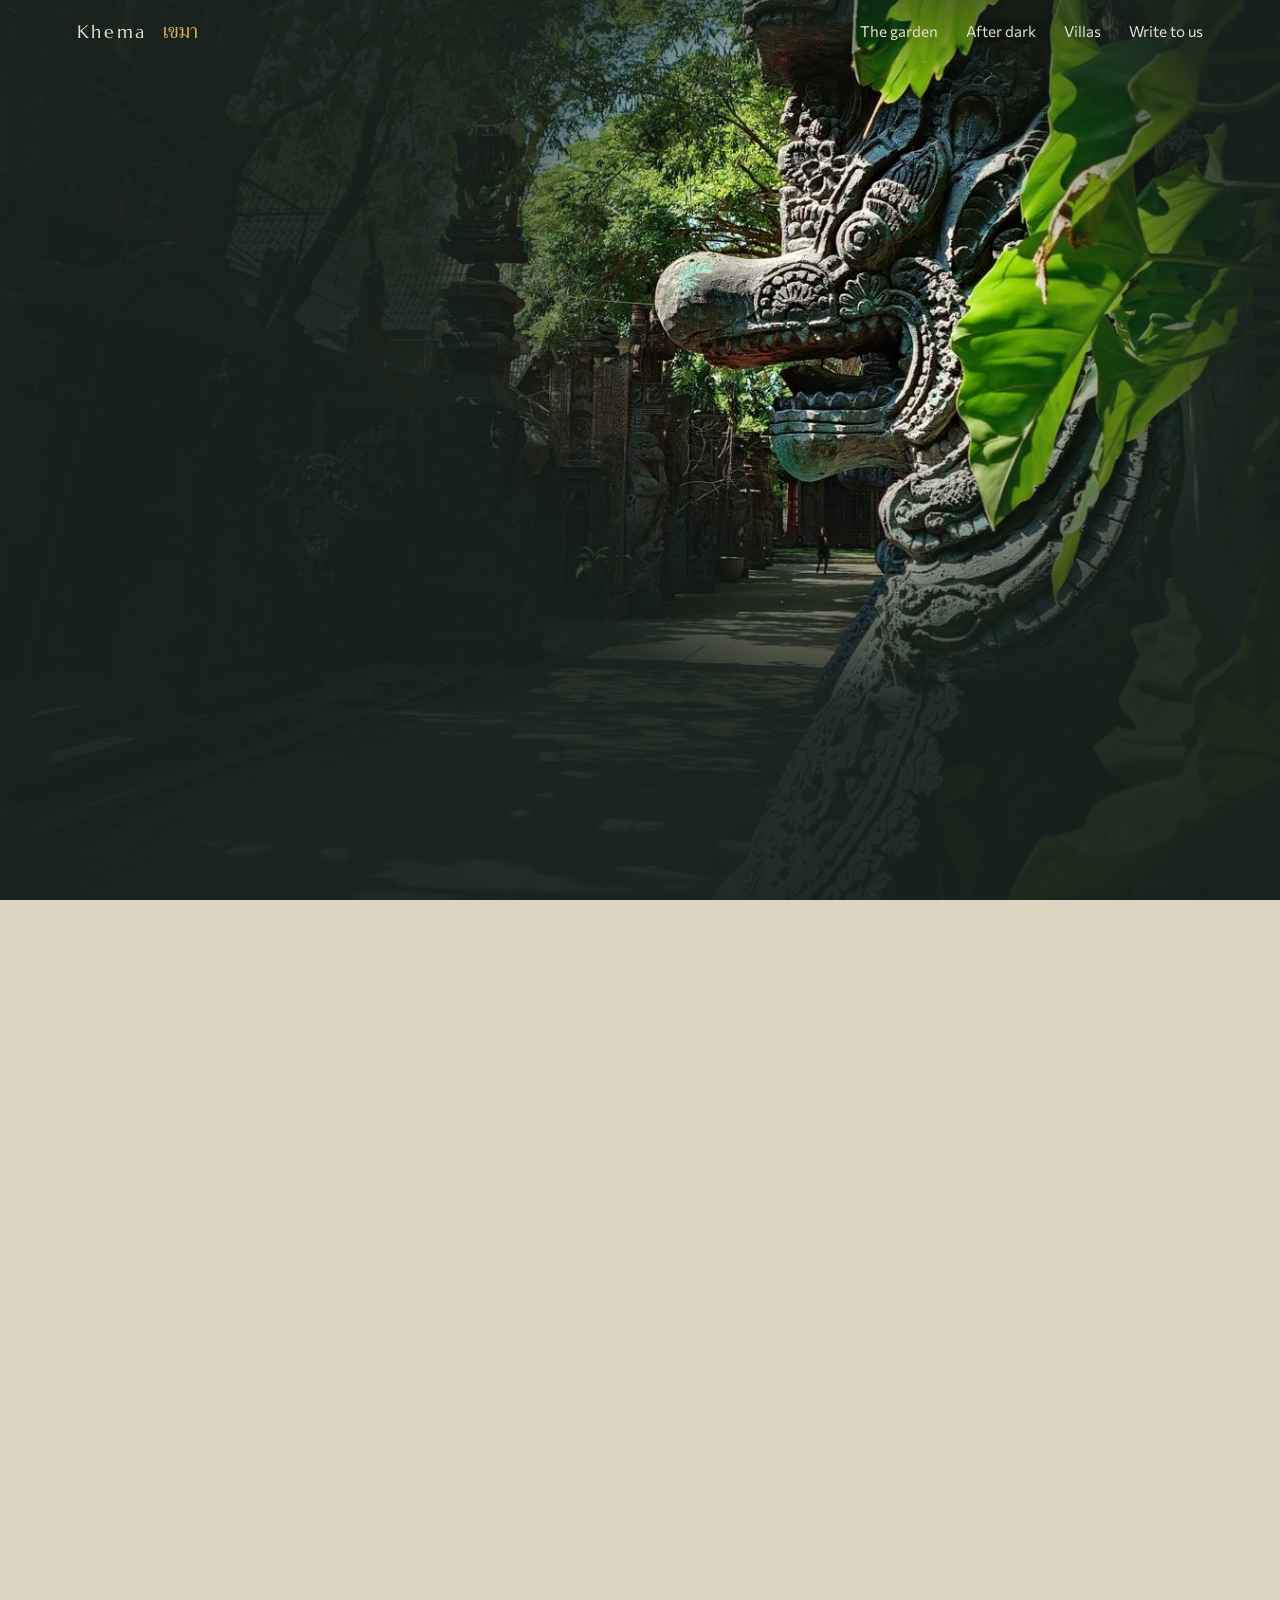
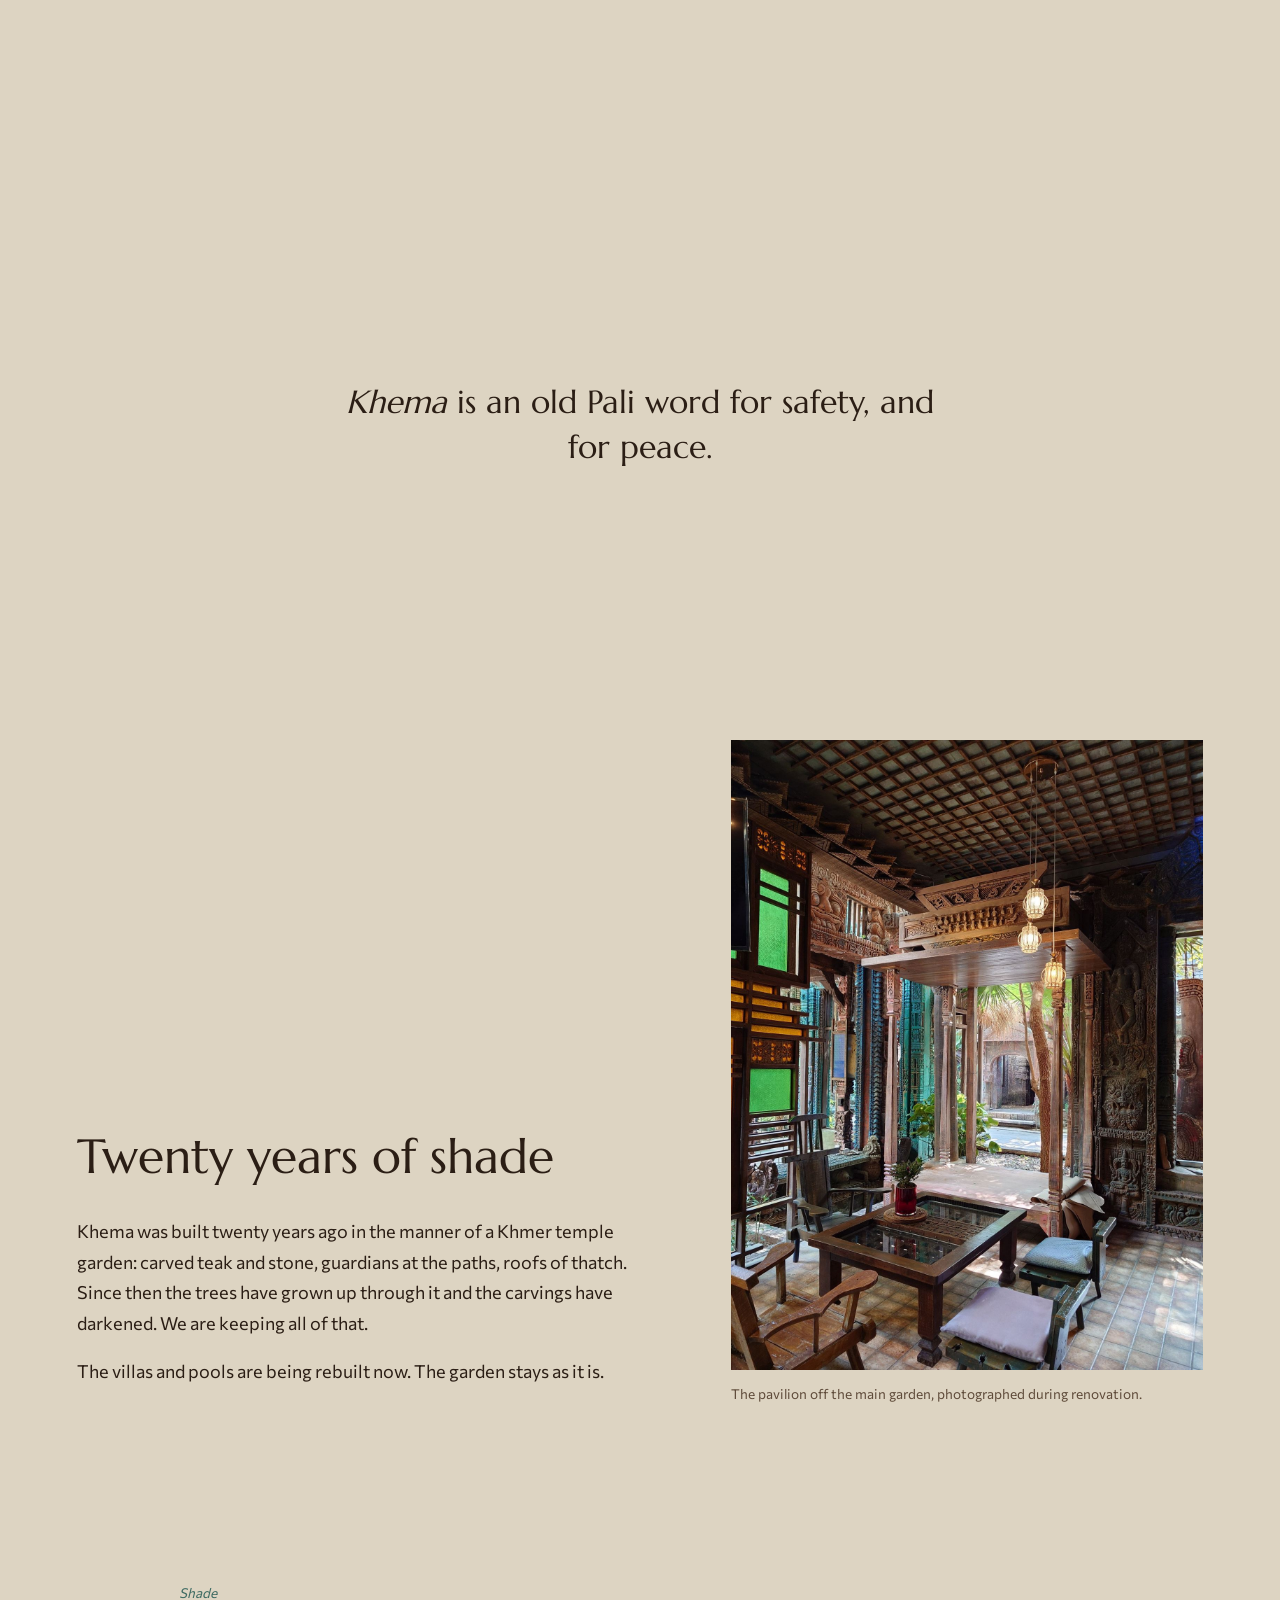
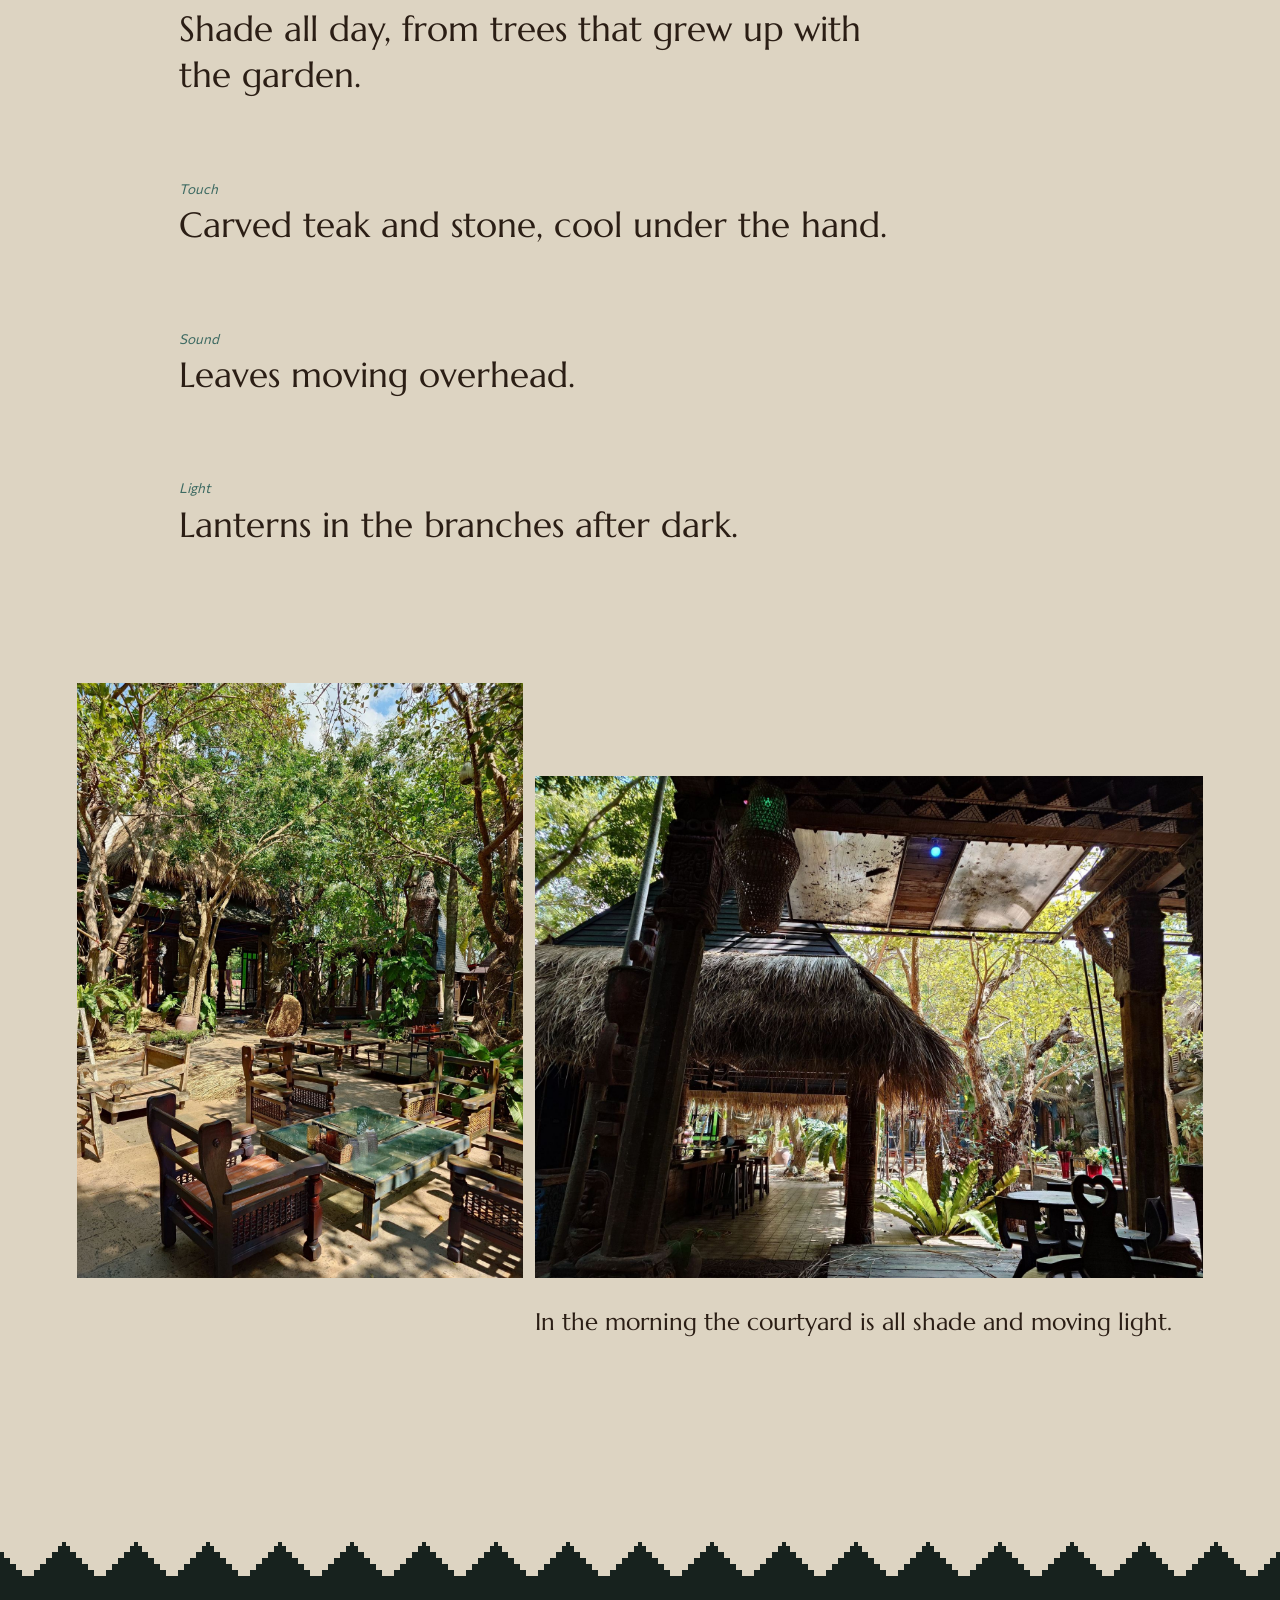
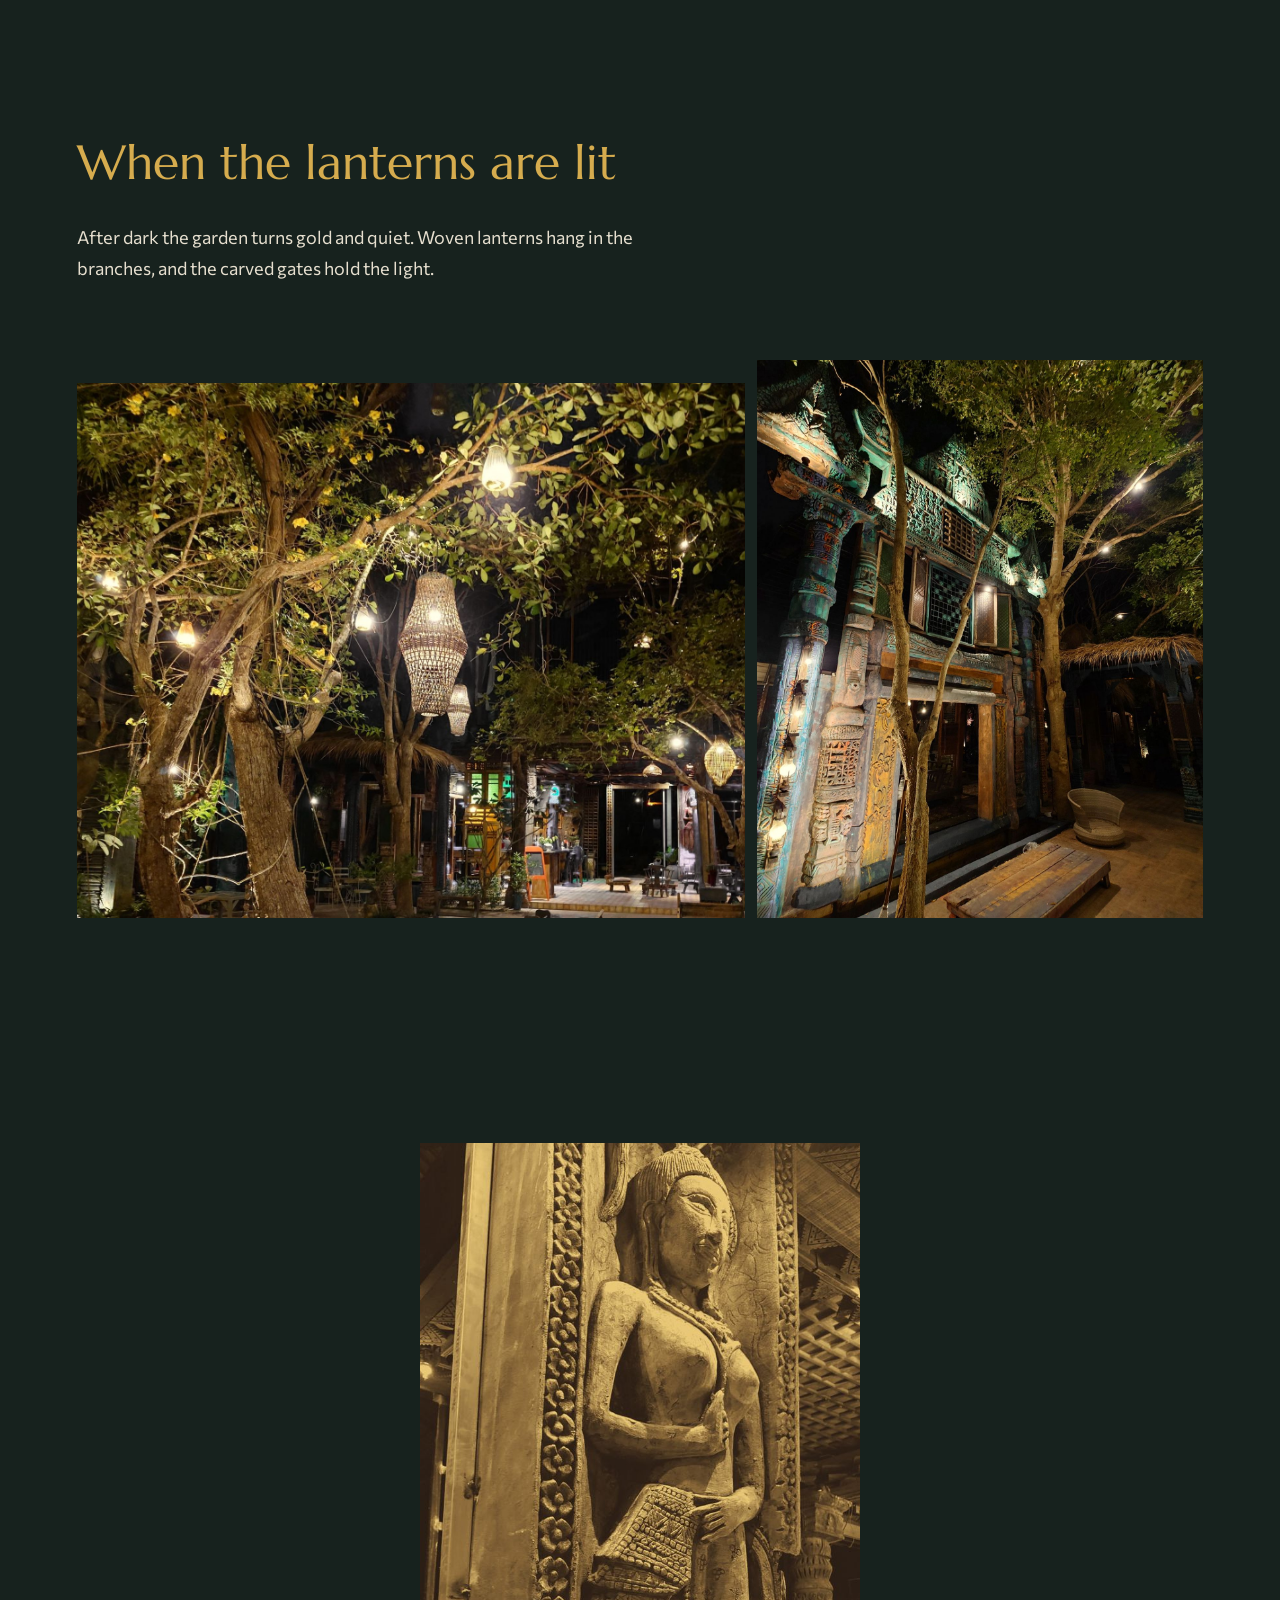
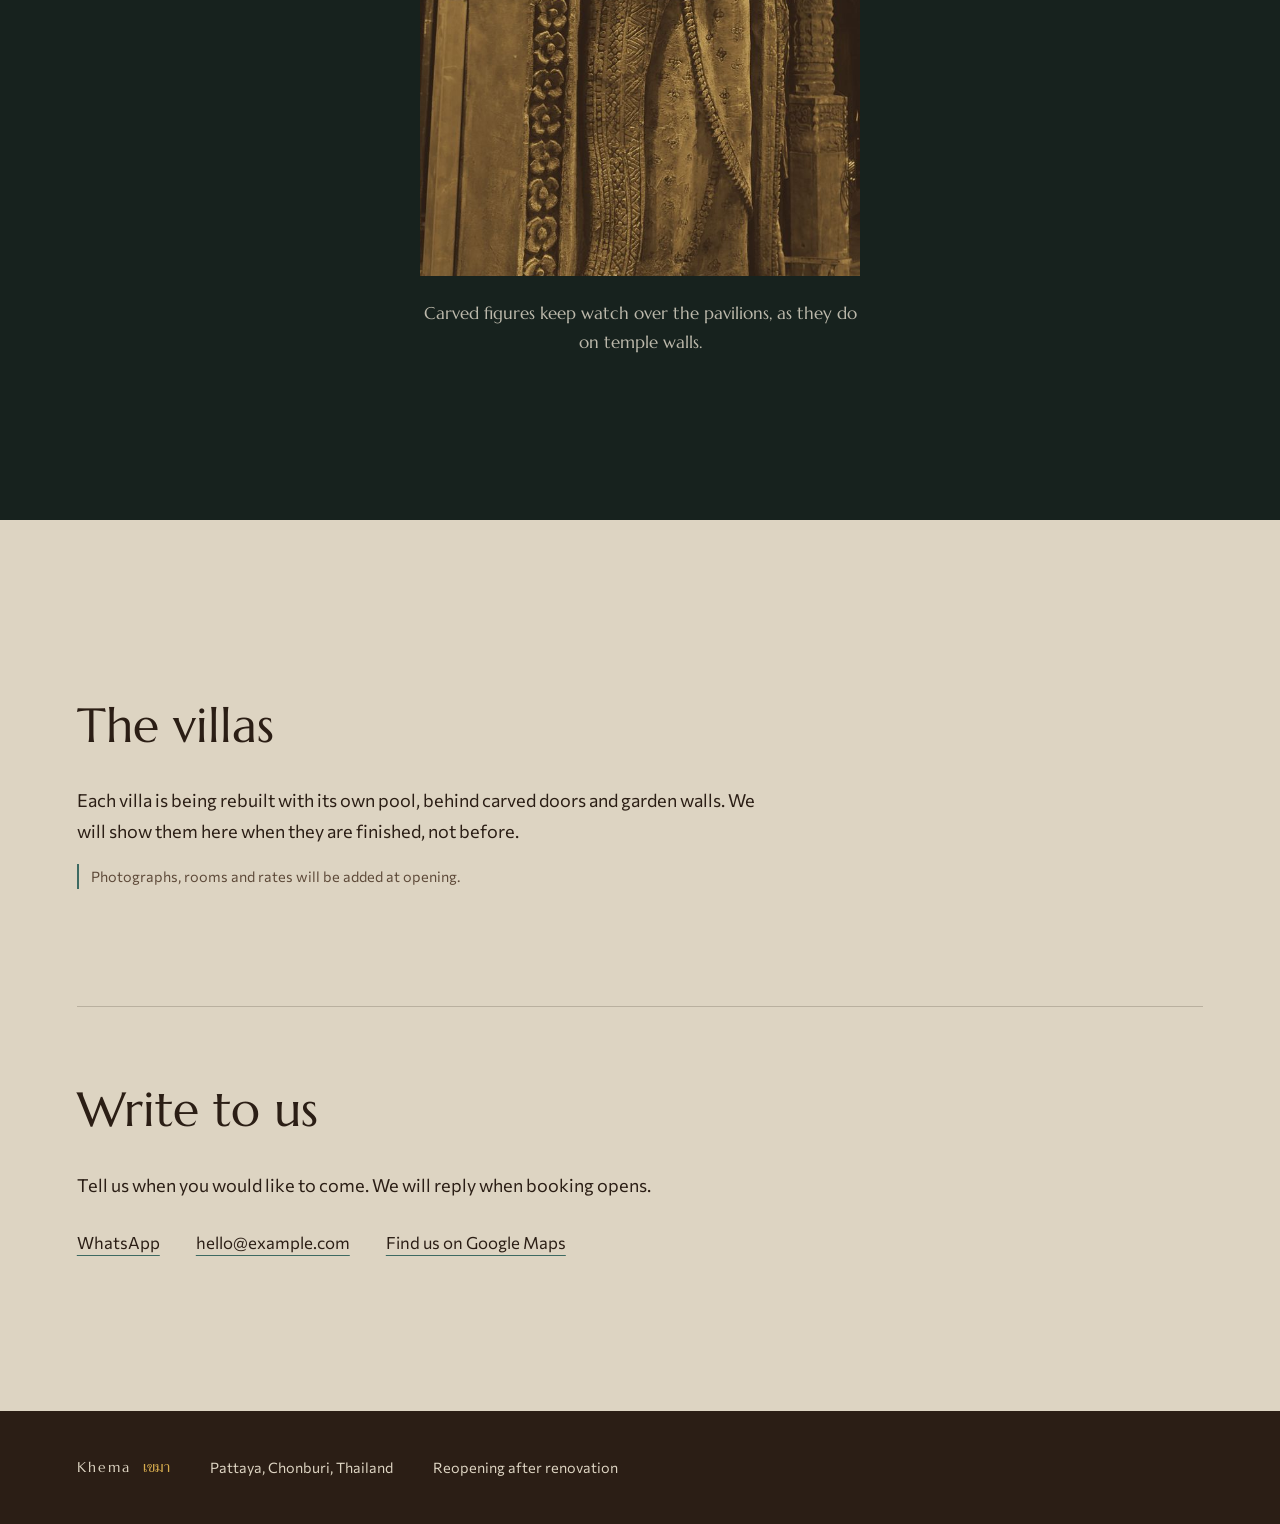
==== index.html @ 19e5097a "Rework site as a walk through the threshold, per spirit review - Hero: guardian lit first, light ope" ====
<!doctype html>
<html lang="en">
<head>
<meta charset="utf-8">
<meta name="viewport" content="width=device-width, initial-scale=1">
<title>Khema Pool Villas, Pattaya</title>
<meta name="description" content="Private pool villas in a Khmer-style garden in Pattaya, reopening after renovation.">
<link rel="preconnect" href="https://fonts.googleapis.com">
<link rel="preconnect" href="https://fonts.gstatic.com" crossorigin>
<link href="https://fonts.googleapis.com/css2?family=Marcellus&family=Commissioner:wght@300;400;500&family=Trirong:wght@300;400&display=swap" rel="stylesheet">
<link rel="stylesheet" href="style.css">
</head>
<body>

<header class="bar">
  <a class="mark" href="#top">Khema <span lang="th">เขมา</span></a>
  <nav aria-label="Main">
    <a href="#garden">The garden</a>
    <a href="#night">After dark</a>
    <a href="#villas">Villas</a>
    <a href="#contact">Write to us</a>
  </nav>
</header>

<main id="top">

  <!-- Threshold: the guardian is lit first, then the path opens as you scroll -->
  <div class="threshold">
    <section class="hero" aria-label="Khema">
      <img src="images/naga-path.jpg" alt="A carved stone guardian at the start of a shaded path between temple walls" class="hero-img">
      <div class="hero-text">
        <h1>Khema</h1>
        <p class="hero-th" lang="th">เขมา</p>
        <p class="hero-line">Private pool villas in a Khmer-style garden, Pattaya. Reopening after renovation.</p>
      </div>
    </section>
  </div>

  <section class="pause" aria-label="The name">
    <p><em>Khema</em> is an old Pali word for safety, and for peace.</p>
  </section>

  <section id="garden" class="garden">
    <div class="garden-copy">
      <h2>Twenty years of shade</h2>
      <p>Khema was built twenty years ago in the manner of a Khmer temple garden: carved teak and stone, guardians at the paths, roofs of thatch. Since then the trees have grown up through it and the carvings have darkened. We are keeping all of that.</p>
      <p>The villas and pools are being rebuilt now. The garden stays as it is.</p>
    </div>
    <figure class="garden-photo">
      <img src="images/carved-pavilion.jpg" alt="A pavilion with carved columns, coloured glass panels and hanging lanterns" loading="lazy">
      <figcaption>The pavilion off the main garden, photographed during renovation.</figcaption>
    </figure>
  </section>

  <section class="senses" aria-label="What you notice">
    <ul>
      <li><span class="sense">Shade</span>Shade all day, from trees that grew up with the garden.</li>
      <li><span class="sense">Touch</span>Carved teak and stone, cool under the hand.</li>
      <li><span class="sense">Sound</span>Leaves moving overhead.</li>
      <li><span class="sense">Light</span>Lanterns in the branches after dark.</li>
    </ul>
  </section>

  <section class="daylight">
    <figure class="d-tall">
      <img src="images/garden-courtyard.jpg" alt="Wooden armchairs and low tables under the trees in the courtyard" loading="lazy">
    </figure>
    <figure class="d-wide">
      <img src="images/thatch-day.jpg" alt="A thatched pavilion and carved posts seen from a covered terrace" loading="lazy">
    </figure>
    <p class="daylight-note">In the morning the courtyard is all shade and moving light.</p>
  </section>

  <div class="eave" aria-hidden="true"></div>

  <section id="night" class="night">
    <div class="night-head">
      <h2>When the lanterns are lit</h2>
      <p>After dark the garden turns gold and quiet. Woven lanterns hang in the branches, and the carved gates hold the light.</p>
    </div>
    <div class="night-pair">
      <figure class="n-lanterns"><img src="images/lantern-garden.jpg" alt="Woven lanterns lit in the trees above the garden" loading="lazy"></figure>
      <figure class="n-gate"><img src="images/gate-night.jpg" alt="A carved gate lit at night beneath the trees" loading="lazy"></figure>
    </div>
  </section>

  <section class="apsara" aria-label="Guardian">
    <figure>
      <img src="images/apsara.jpg" alt="A carved female figure on a temple column, hands held at her chest" loading="lazy">
      <figcaption>Carved figures keep watch over the pavilions, as they do on temple walls.</figcaption>
    </figure>
  </section>

  <section id="villas" class="villas">
    <h2>The villas</h2>
    <p>Each villa is being rebuilt with its own pool, behind carved doors and garden walls. We will show them here when they are finished, not before.</p>
    <p class="villas-note">Photographs, rooms and rates will be added at opening.</p>
  </section>

  <section id="contact" class="contact">
    <h2>Write to us</h2>
    <p>Tell us when you would like to come. We will reply when booking opens.</p>
    <div class="direct">
      <a href="https://wa.me/66000000000">WhatsApp</a>
      <a href="mailto:hello@example.com">hello@example.com</a>
      <a href="https://maps.google.com/?q=Pattaya">Find us on Google Maps</a>
    </div>
  </section>

</main>

<footer class="foot">
  <p class="foot-name">Khema <span lang="th">เขมา</span></p>
  <p>Pattaya, Chonburi, Thailand</p>
  <p>Reopening after renovation</p>
</footer>

<script>
  (function () {
    const root = document.documentElement;
    const bar = document.querySelector('.bar');
    const hero = document.querySelector('.hero');
    const threshold = document.querySelector('.threshold');
    const still = window.matchMedia('(prefers-reduced-motion: reduce)').matches;

    // Top bar: name only over the threshold, full nav once past it.
    new IntersectionObserver(([e]) => bar.classList.toggle('solid', !e.isIntersecting),
      { rootMargin: '-70px 0px 0px 0px' }).observe(threshold);

    if (still) return;
    root.classList.add('lit');
    let ticking = false;
    function update() {
      const span = threshold.offsetHeight - innerHeight;
      const p = Math.min(1, Math.max(0, scrollY / (span || 1)));
      hero.style.setProperty('--r', (16 + p * 130) + '%');
      hero.style.setProperty('--t', Math.max(0, (p - 0.45) / 0.4).toFixed(3));
      ticking = false;
    }
    addEventListener('scroll', () => { if (!ticking) { ticking = true; requestAnimationFrame(update); } }, { passive: true });
    addEventListener('resize', update);
    update();
  })();
</script>
</body>
</html>
---- style.css ----
/* Khema — palette from the property: sandstone, dark teak, verdigris on the guardians, lantern gold, the garden at night. */
:root {
  --sandstone: #C9BCA3;
  --sandstone-lt: #DDD4C2;
  --teak: #2B1E15;
  --teak-soft: #5E4A39;
  --verdigris: #3D6A62;
  --lamp: #D6AC4E;
  --night: #17221E;
  --night-ink: #E6DFCF;
  --display: "Marcellus", "Trirong", Georgia, serif;
  --body: "Commissioner", system-ui, sans-serif;
  --thai: "Trirong", serif;
  --gutter: clamp(16px, 6vw, 96px);
}

*, *::before, *::after { box-sizing: border-box; }
html { scroll-behavior: smooth; }
@media (prefers-reduced-motion: reduce) { html { scroll-behavior: auto; } }
section[id] { scroll-margin-top: 72px; }

body {
  margin: 0;
  background: var(--sandstone-lt);
  color: var(--teak);
  font: 400 1.0625rem/1.7 var(--body);
  -webkit-font-smoothing: antialiased;
}
@media (min-width: 900px) { body { font-size: 1.125rem; } }
img { display: block; width: 100%; height: 100%; object-fit: cover; }
figure { margin: 0; }
a { color: inherit; }
[lang="th"] { font-family: var(--thai); }
:focus-visible { outline: 2px solid var(--lamp); outline-offset: 3px; }

h1, h2 { font-family: var(--display); font-weight: 400; line-height: 1.1; margin: 0 0 .7em; }
h2 { font-size: clamp(1.9rem, 4vw, 3rem); max-width: 16ch; }
p { margin: 0 0 1em; max-width: 58ch; }
figcaption { font-size: .85rem; color: var(--teak-soft); margin-top: 12px; }

/* ---------- Top bar ---------- */
.bar {
  position: fixed; inset: 0 0 auto 0; z-index: 10;
  display: flex; align-items: center; justify-content: space-between;
  padding: 16px var(--gutter);
  color: var(--night-ink);
  transition: background-color .4s;
}
.mark { font-family: var(--display); font-size: 1.15rem; letter-spacing: .14em; text-decoration: none; }
.mark span { letter-spacing: 0; margin-left: .5em; color: var(--lamp); }
.bar nav { display: flex; gap: 28px; font-size: .95rem; opacity: 0; pointer-events: none; transition: opacity .5s; }
.bar nav a { text-decoration: none; }
.bar nav a:hover { text-decoration: underline; text-underline-offset: 6px; }
.bar.solid { background: rgba(23,34,30,.92); -webkit-backdrop-filter: blur(6px); backdrop-filter: blur(6px); }
.bar.solid nav { opacity: 1; pointer-events: auto; }
@media (max-width: 760px) {
  .bar { padding-block: 12px; }
  .bar nav a:not(:last-child) { display: none; }
}

/* ---------- Threshold / hero ---------- */
.threshold { position: relative; }
.hero { position: relative; height: 100svh; min-height: 560px; overflow: hidden; background: var(--night); --r: 160%; --t: 1; }
.hero-img { object-position: 62% 70%; }
.hero::after {
  content: ""; position: absolute; inset: 0; pointer-events: none;
  background:
    linear-gradient(to bottom, rgba(23,34,30,calc(var(--t) * .55)) 0%, rgba(23,34,30,0) 45%),
    radial-gradient(ellipse at 65% 45%, transparent 45%, rgba(23,34,30,.6) 100%);
}
.hero-text {
  position: absolute; z-index: 1; left: var(--gutter); top: clamp(96px, 16vh, 160px);
  color: var(--night-ink); max-width: 30ch;
  opacity: var(--t);
}
.hero h1 { font-size: clamp(2.6rem, 6vw, 4.5rem); letter-spacing: .18em; margin: 0; text-transform: uppercase; }
.hero-th { font-size: clamp(1.3rem, 2.4vw, 1.8rem); color: var(--lamp); margin: .2em 0 1em; }
.hero-line { font-size: 1rem; text-wrap: balance; text-shadow: 0 1px 12px rgba(23,34,30,.6); }

/* Signature moment: only the guardian is lit; scrolling opens the light down the path. */
.lit .threshold { height: 190svh; }
.lit .hero { position: sticky; top: 0; --r: 16%; --t: 0; }
.lit .hero-img {
  -webkit-mask-image: radial-gradient(circle at 66% 32%, #000 var(--r), rgba(0,0,0,.07) calc(var(--r) + 24%));
          mask-image: radial-gradient(circle at 66% 32%, #000 var(--r), rgba(0,0,0,.07) calc(var(--r) + 24%));
}
@media (max-width: 760px) {
  .hero-img { object-position: 60% 50%; }
  .lit .hero-img {
    -webkit-mask-image: radial-gradient(circle at 68% 55%, #000 var(--r), rgba(0,0,0,.07) calc(var(--r) + 24%));
            mask-image: radial-gradient(circle at 68% 55%, #000 var(--r), rgba(0,0,0,.07) calc(var(--r) + 24%));
  }
}

/* ---------- Pause ---------- */
.pause { min-height: 70svh; display: grid; place-items: center; padding: 0 var(--gutter); text-align: center; }
.pause p { font-family: var(--display); font-size: clamp(1.4rem, 2.6vw, 2rem); line-height: 1.4; max-width: 24ch; margin: 0; }

/* ---------- Garden ---------- */
.garden {
  display: grid; grid-template-columns: 1.1fr .9fr; gap: clamp(32px, 6vw, 96px);
  align-items: end; padding: 0 var(--gutter) clamp(96px, 14vw, 180px);
}
.garden-photo img { aspect-ratio: 3/4; }
@media (max-width: 820px) { .garden { grid-template-columns: 1fr; } }

/* ---------- Senses: read slowly, one line at a time ---------- */
.senses { padding: 0 var(--gutter); }
.senses ul { list-style: none; margin: 0; padding: 0 0 0 clamp(0px, 8vw, 140px); }
.senses li {
  font-family: var(--display); font-size: clamp(1.4rem, 3vw, 2.2rem); line-height: 1.3;
  max-width: 26ch; margin-block: 0 9vh;
}
.sense { display: block; font-family: var(--body); font-size: .85rem; font-style: italic; color: var(--verdigris); margin-bottom: .4em; }

/* ---------- Daylight ---------- */
.daylight {
  display: grid; grid-template-columns: 2fr 3fr; gap: 12px;
  padding: 6vh var(--gutter) clamp(96px, 14vw, 180px);
}
.d-tall img { aspect-ratio: 3/4; }
.d-wide { align-self: end; }
.d-wide img { aspect-ratio: 4/3; object-position: 50% 85%; }
.daylight-note { grid-column: 2; font-family: var(--display); font-size: clamp(1.2rem, 2vw, 1.5rem); line-height: 1.4; margin-top: 16px; }
@media (max-width: 700px) {
  .daylight { grid-template-columns: 1fr; }
  .daylight-note { grid-column: 1; }
}

/* ---------- Eave: the stepped teak trim, hanging down into the night ---------- */
.eave {
  height: 40px; background-color: var(--sandstone-lt);
  background-image: url("data:image/svg+xml,%3Csvg xmlns='http://www.w3.org/2000/svg' width='72' height='40'%3E%3Cpath d='M0 40V34H6V28H12V22H18V16H24V10H30V4H34V0H38V4H42V10H48V16H54V22H60V28H66V34H72V40Z' fill='%2317221E'/%3E%3C/svg%3E");
  background-repeat: repeat-x; background-position: bottom;
}

/* ---------- Night ---------- */
.night { background: var(--night); color: var(--night-ink); padding: clamp(80px, 12vw, 160px) var(--gutter); }
.night-head { max-width: 620px; margin-bottom: clamp(40px, 6vw, 80px); }
.night-head h2 { color: var(--lamp); }
.night-pair { display: grid; grid-template-columns: 3fr 2fr; gap: 12px; align-items: end; }
.n-lanterns img { aspect-ratio: 5/4; }
.n-gate img { aspect-ratio: 4/5; }
@media (max-width: 700px) {
  .night-pair { grid-template-columns: 1fr; gap: 12vh; }
}

/* ---------- Apsara ---------- */
.apsara { background: var(--night); color: var(--night-ink); padding: 8vh var(--gutter) 18vh; display: grid; place-items: center; }
.apsara figure { width: min(440px, 78vw); }
.apsara img { aspect-ratio: 3/5; object-position: 40% 20%; }
.apsara figcaption { color: var(--night-ink); opacity: .8; font-family: var(--display); font-size: 1.05rem; text-align: center; margin-top: 24px; }

/* ---------- Villas ---------- */
.villas { padding: clamp(96px, 14vw, 180px) var(--gutter) clamp(64px, 8vw, 120px); }
.villas-note { font-size: .9rem; color: var(--teak-soft); border-left: 2px solid var(--verdigris); padding-left: 12px; }

/* ---------- Contact ---------- */
.contact { padding: clamp(48px, 6vw, 80px) var(--gutter) clamp(96px, 12vw, 160px); border-top: 1px solid rgba(43,30,21,.2); margin: 0 var(--gutter); padding-inline: 0; }
.direct { display: flex; flex-wrap: wrap; gap: 14px 36px; margin-top: 28px; font-size: 1.05rem; }
.direct a { text-underline-offset: 6px; text-decoration-color: var(--verdigris); }

/* ---------- Footer ---------- */
.foot { background: var(--teak); color: var(--sandstone-lt); padding: 44px var(--gutter); display: flex; flex-wrap: wrap; gap: 8px 40px; font-size: .9rem; }
.foot p { margin: 0; }
.foot-name { font-family: var(--display); letter-spacing: .14em; }
.foot-name span { letter-spacing: 0; color: var(--lamp); margin-left: .4em; }
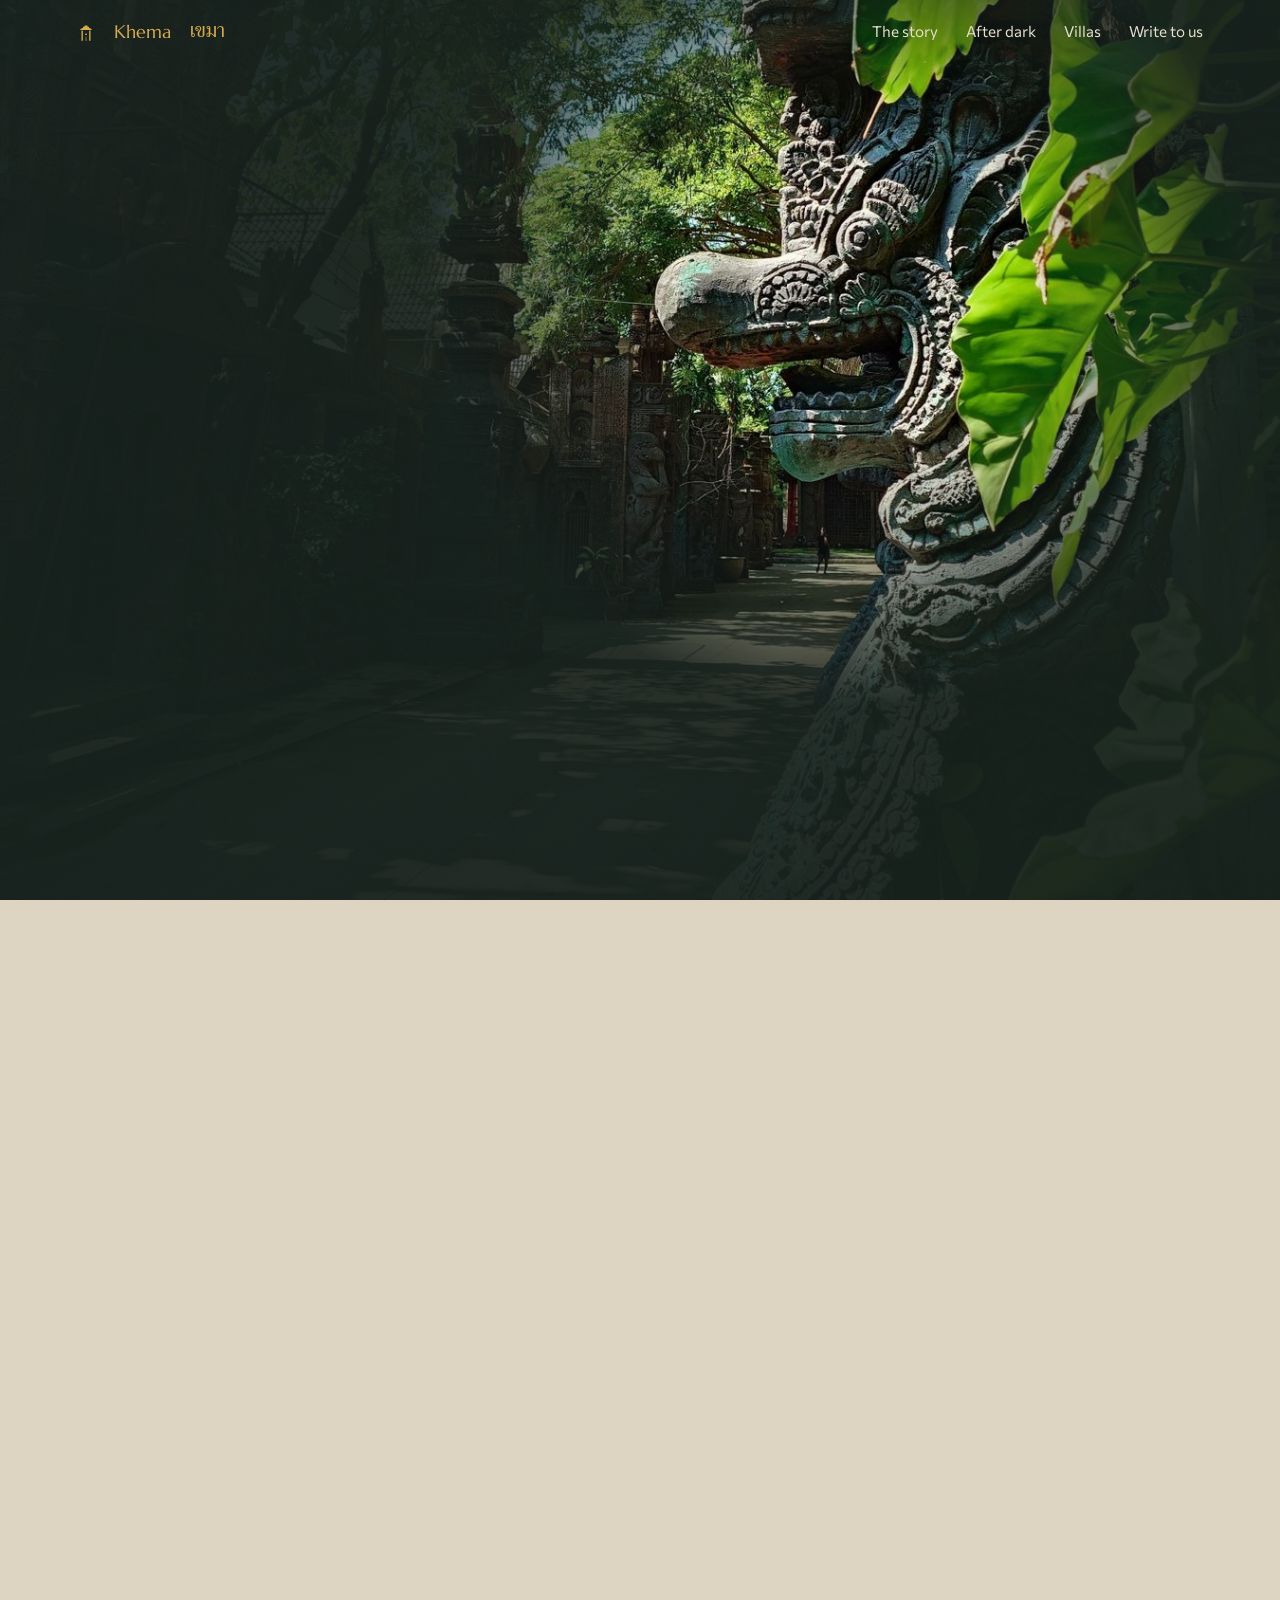
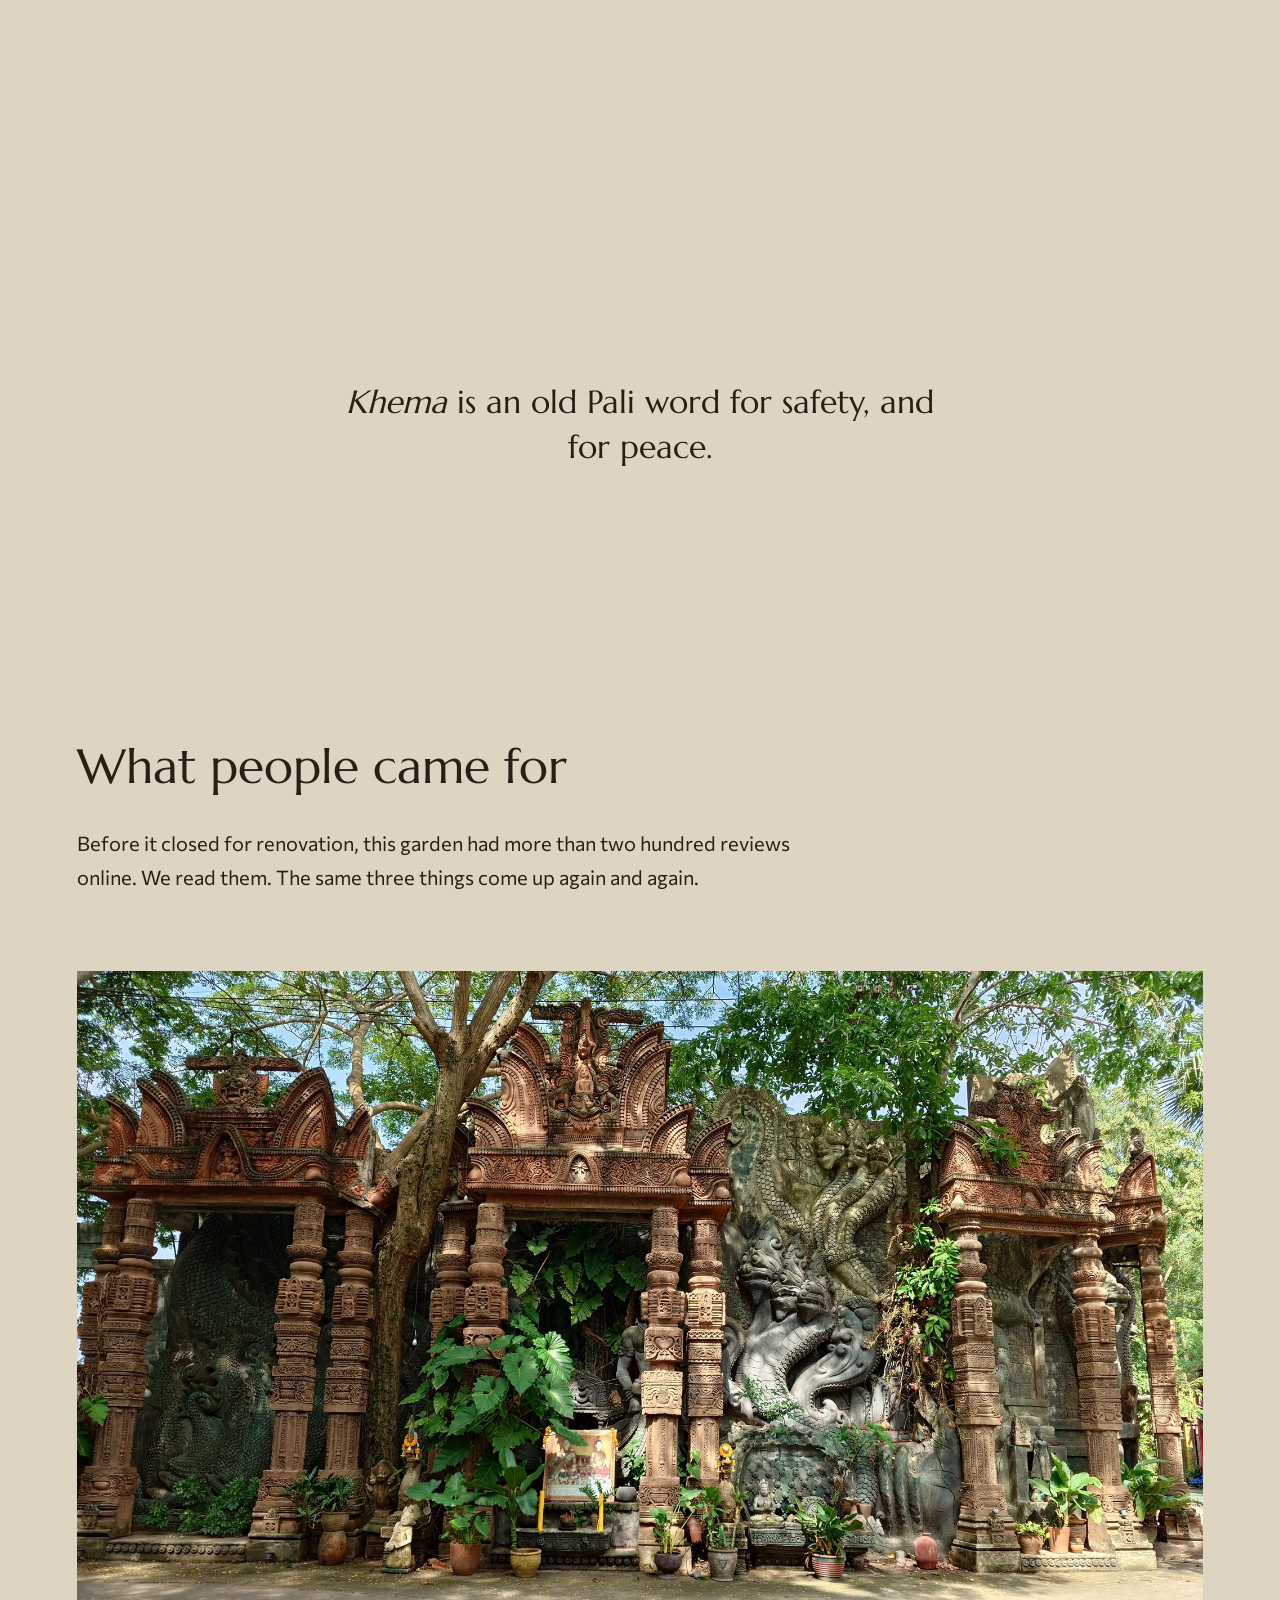
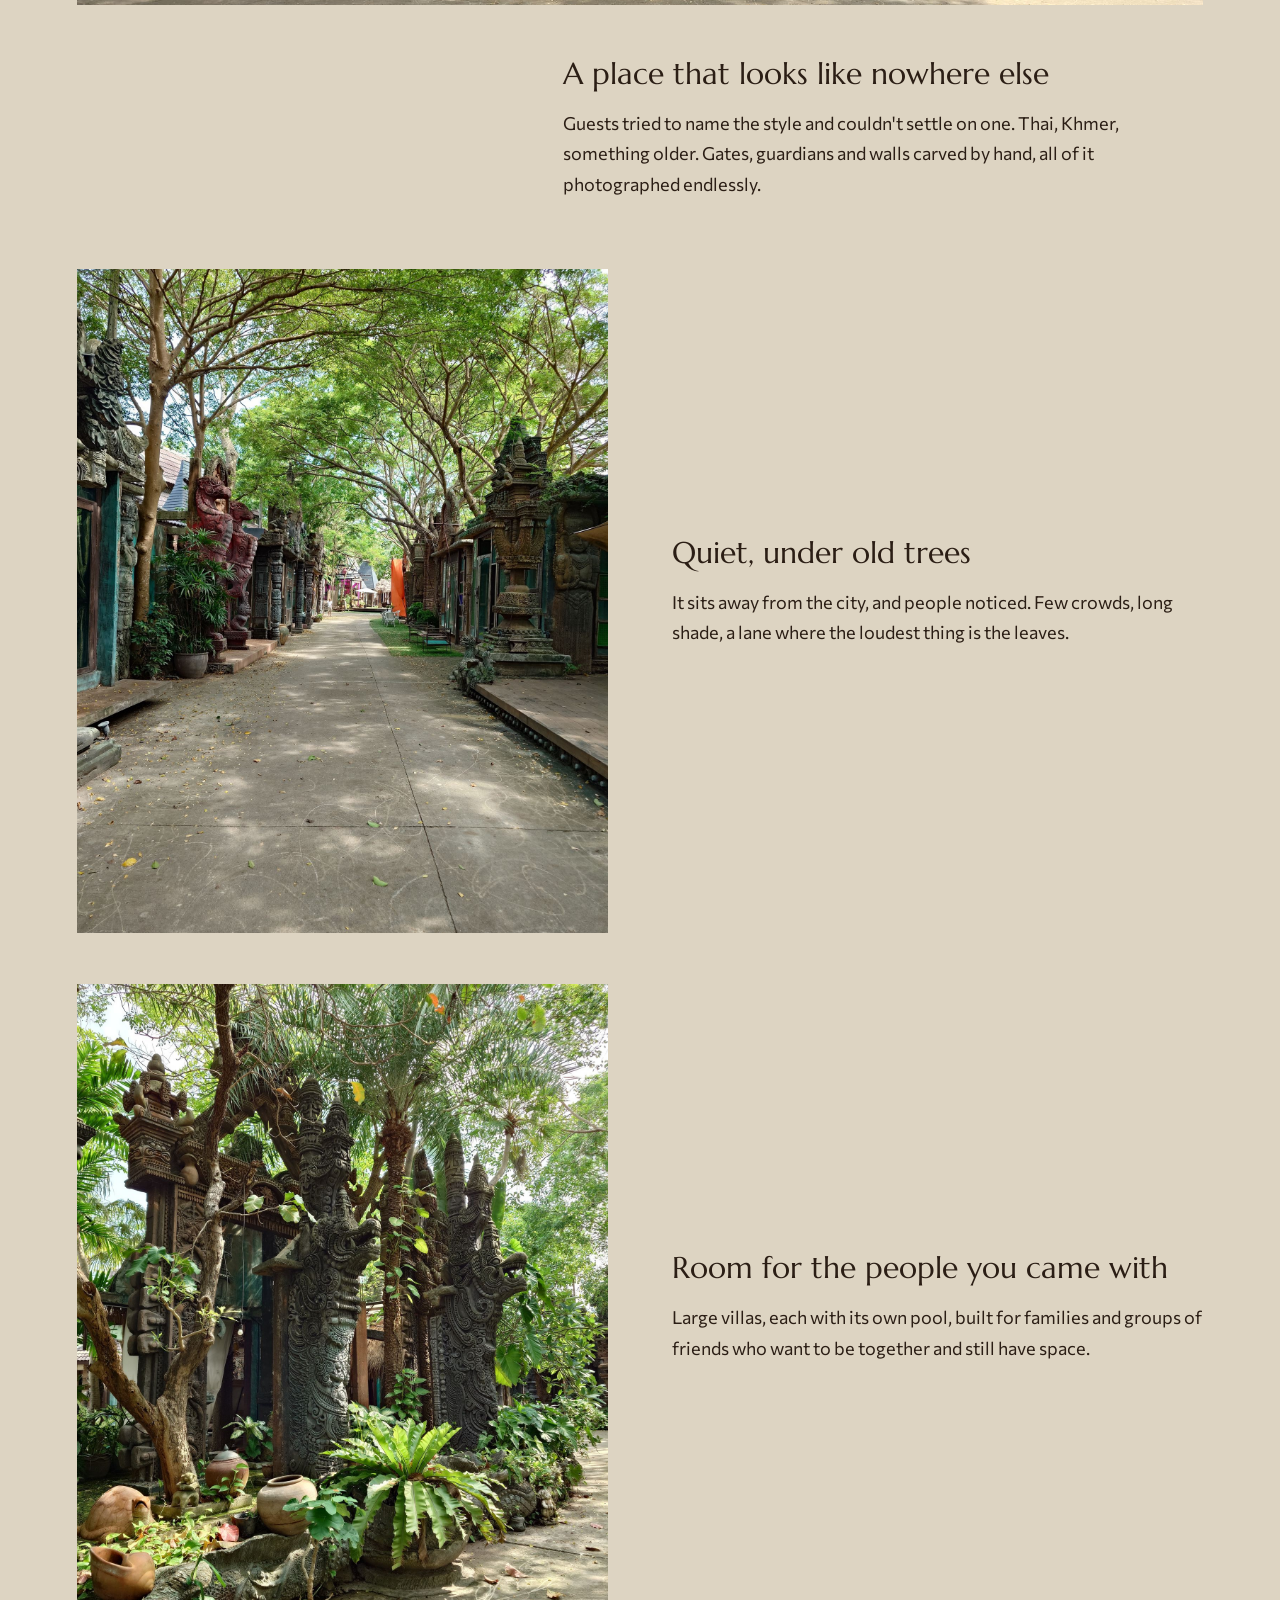
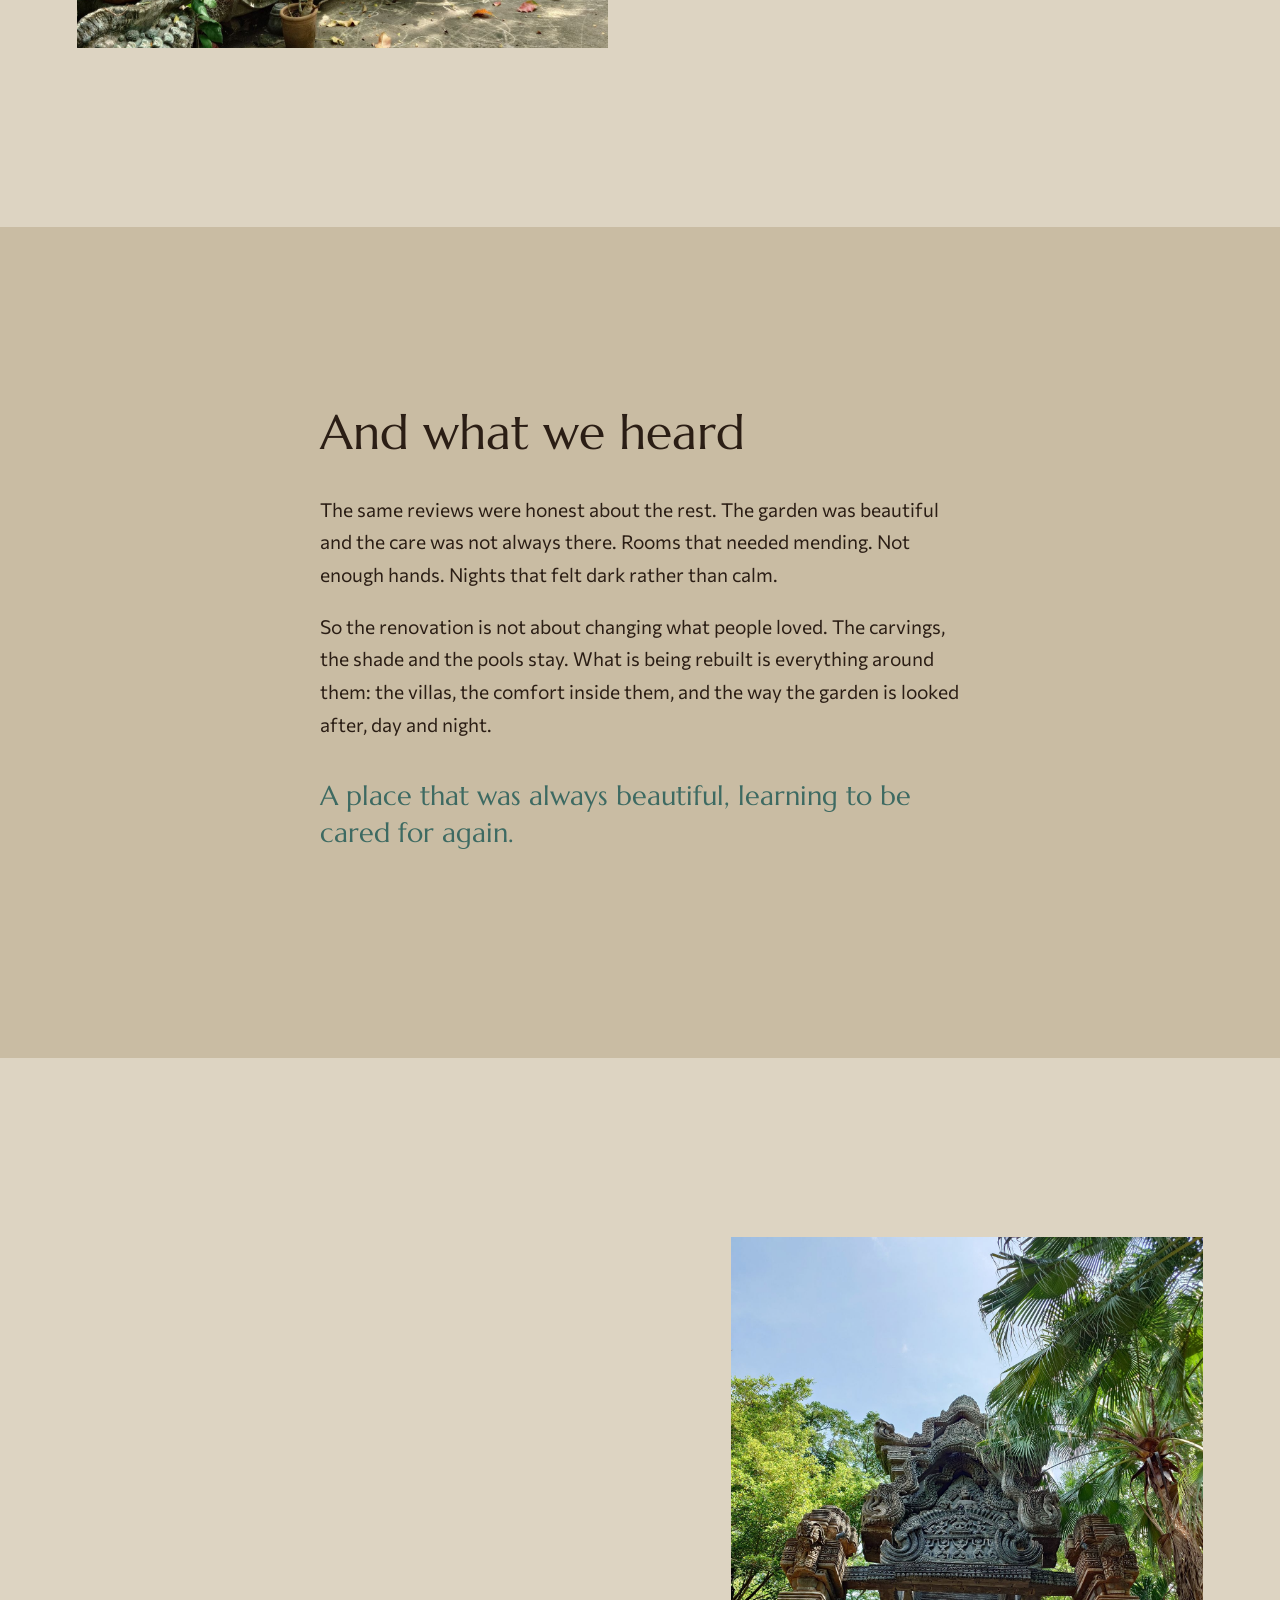
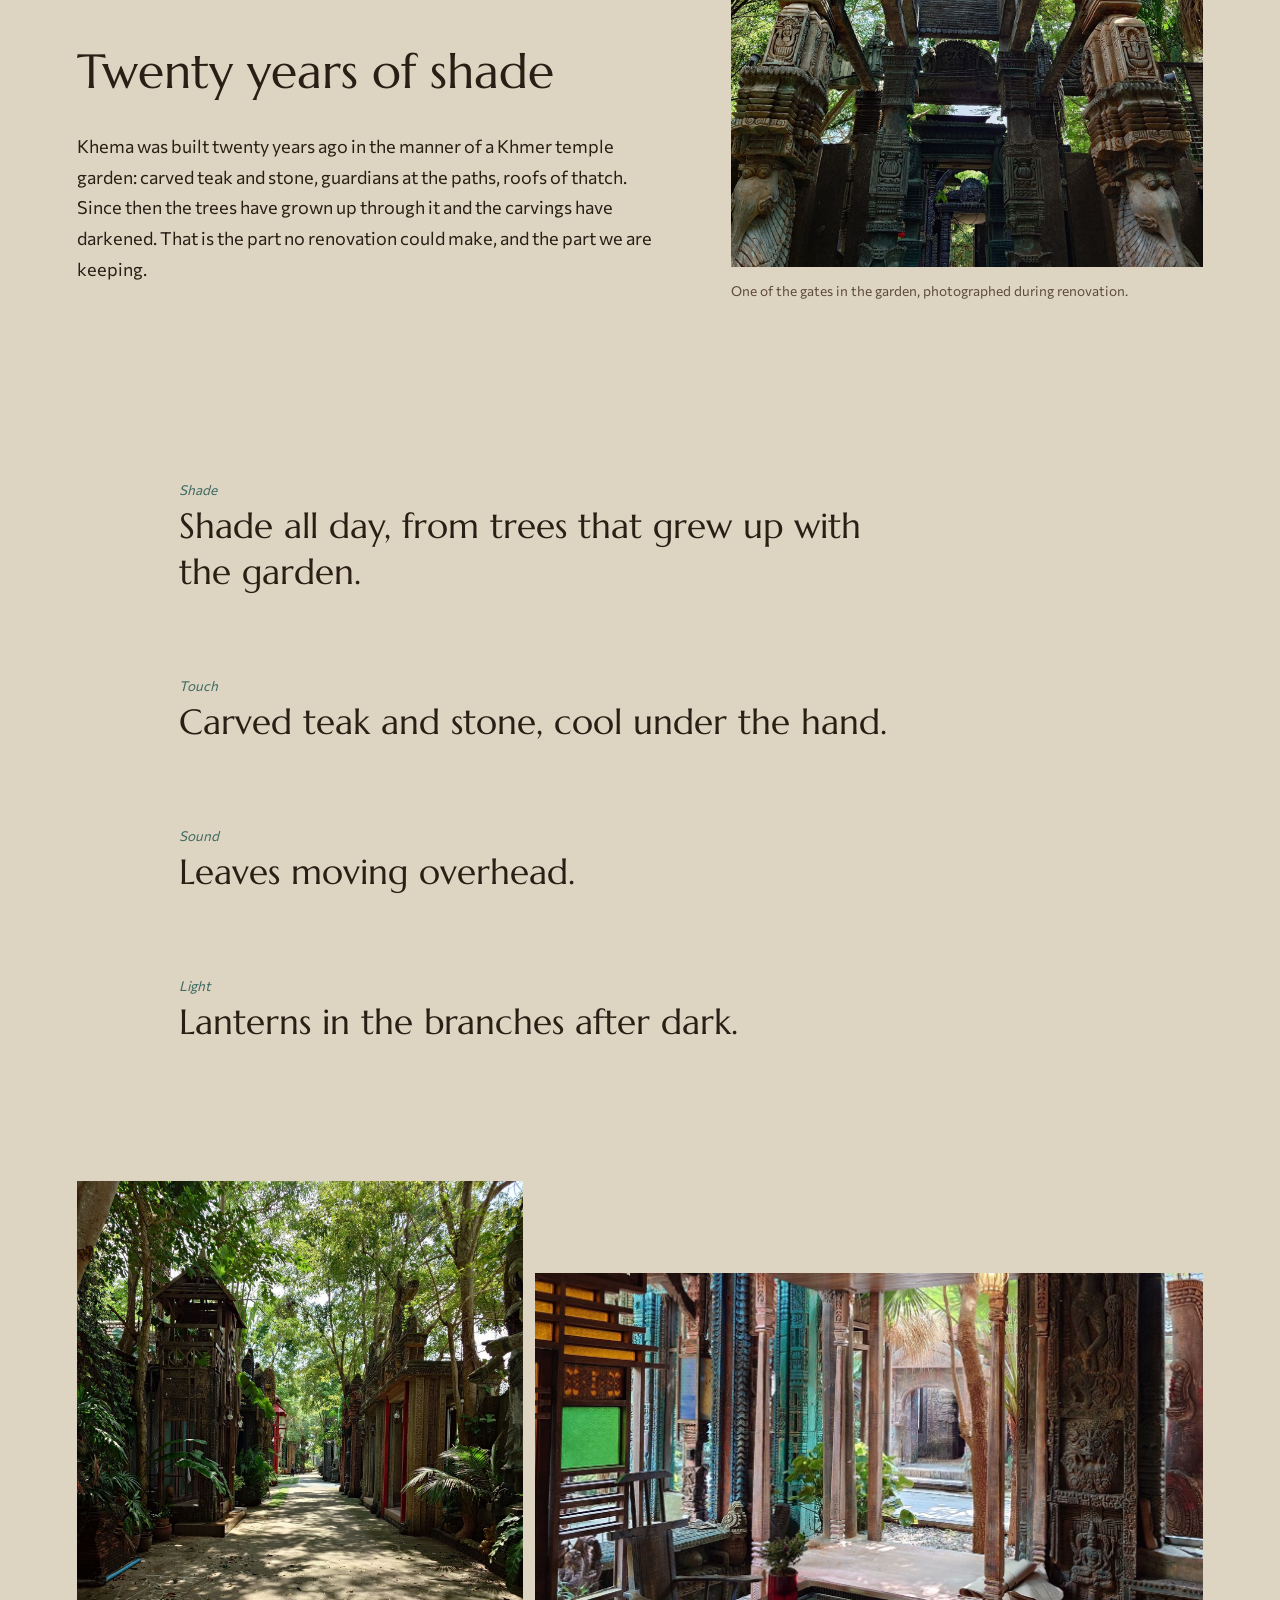
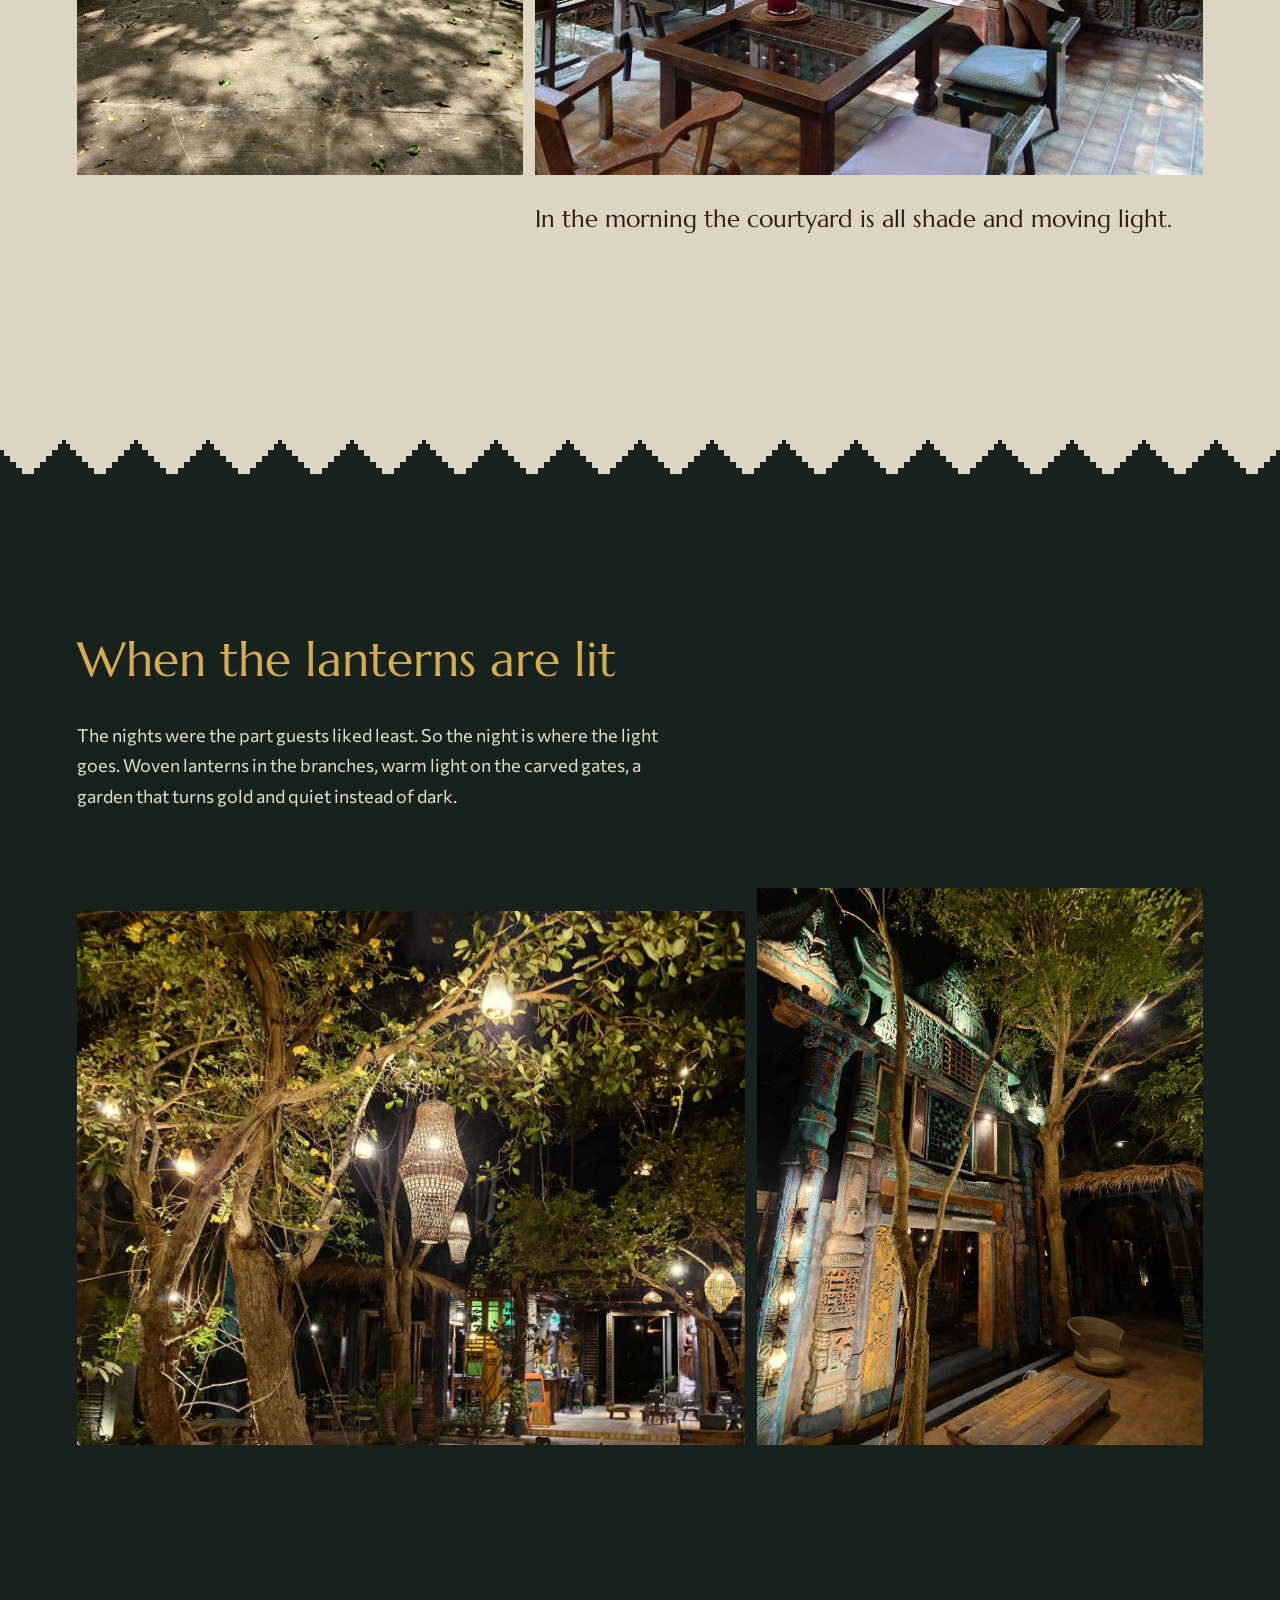
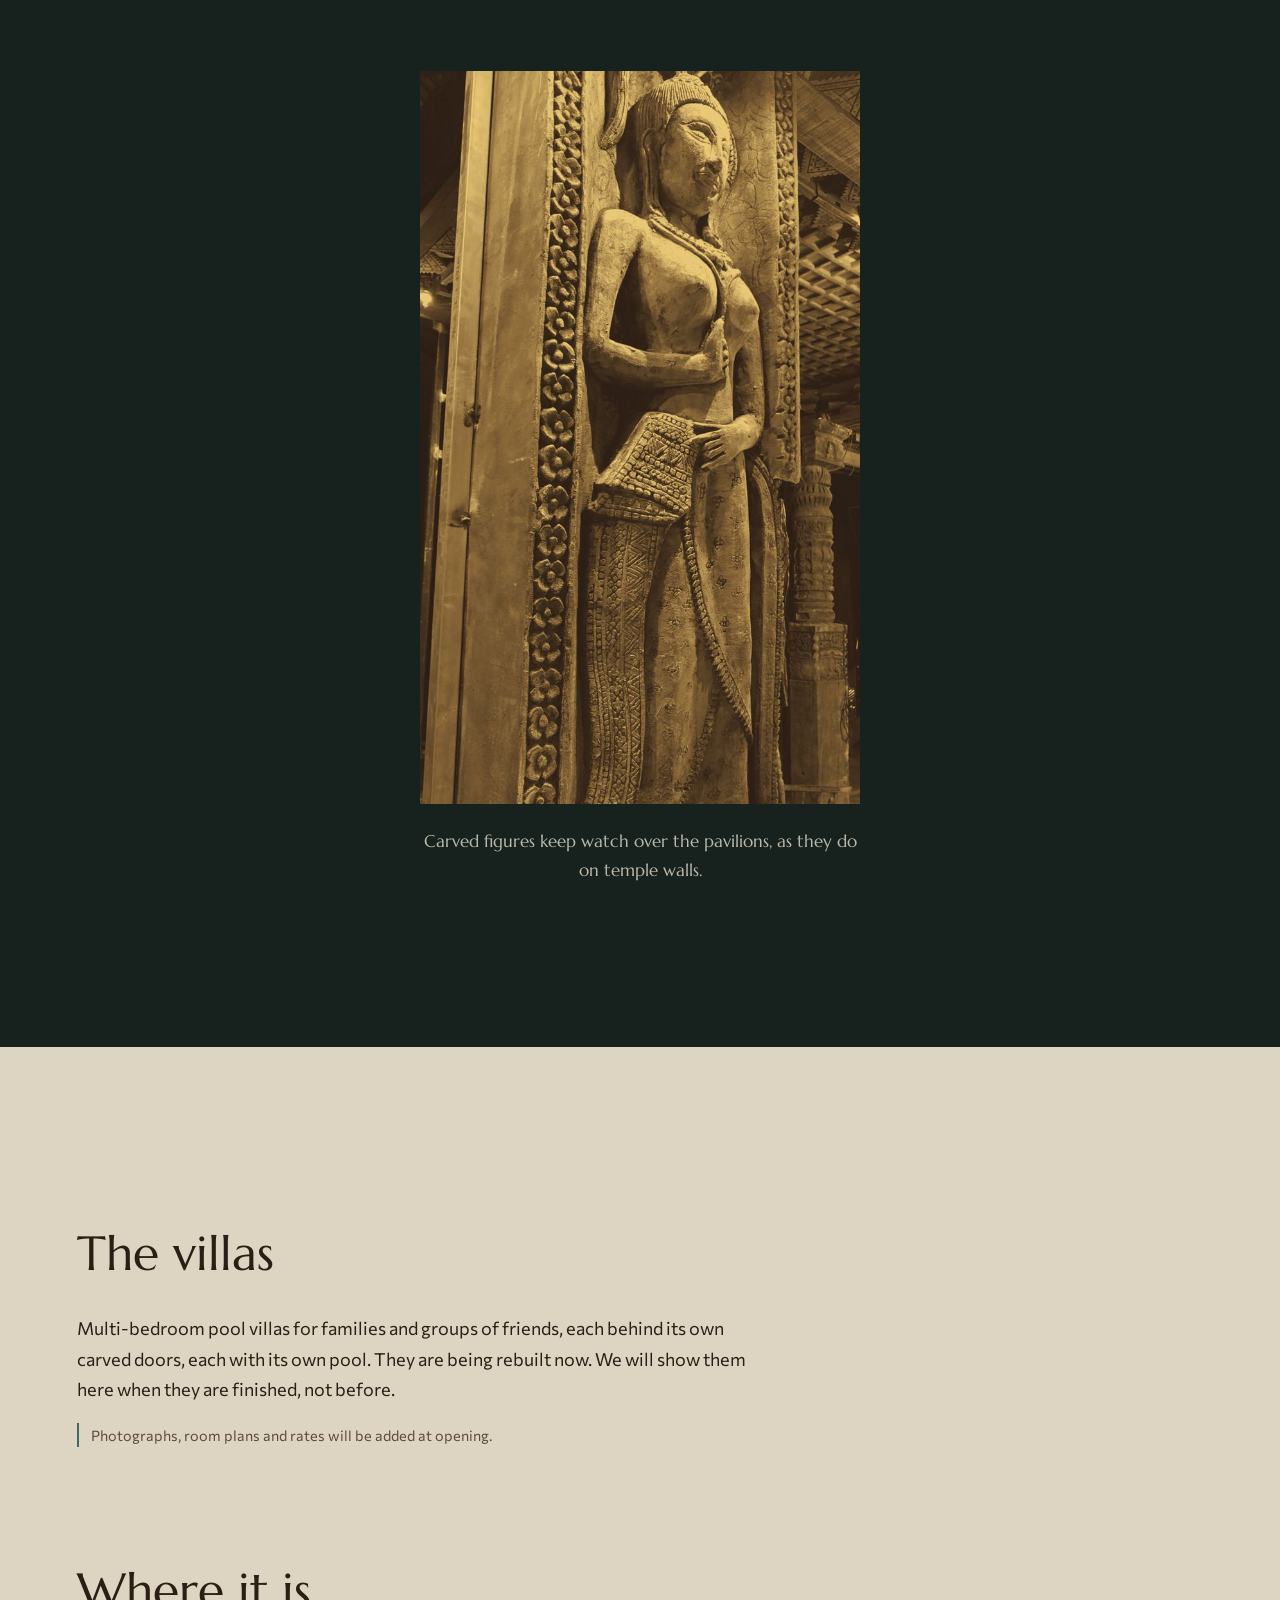
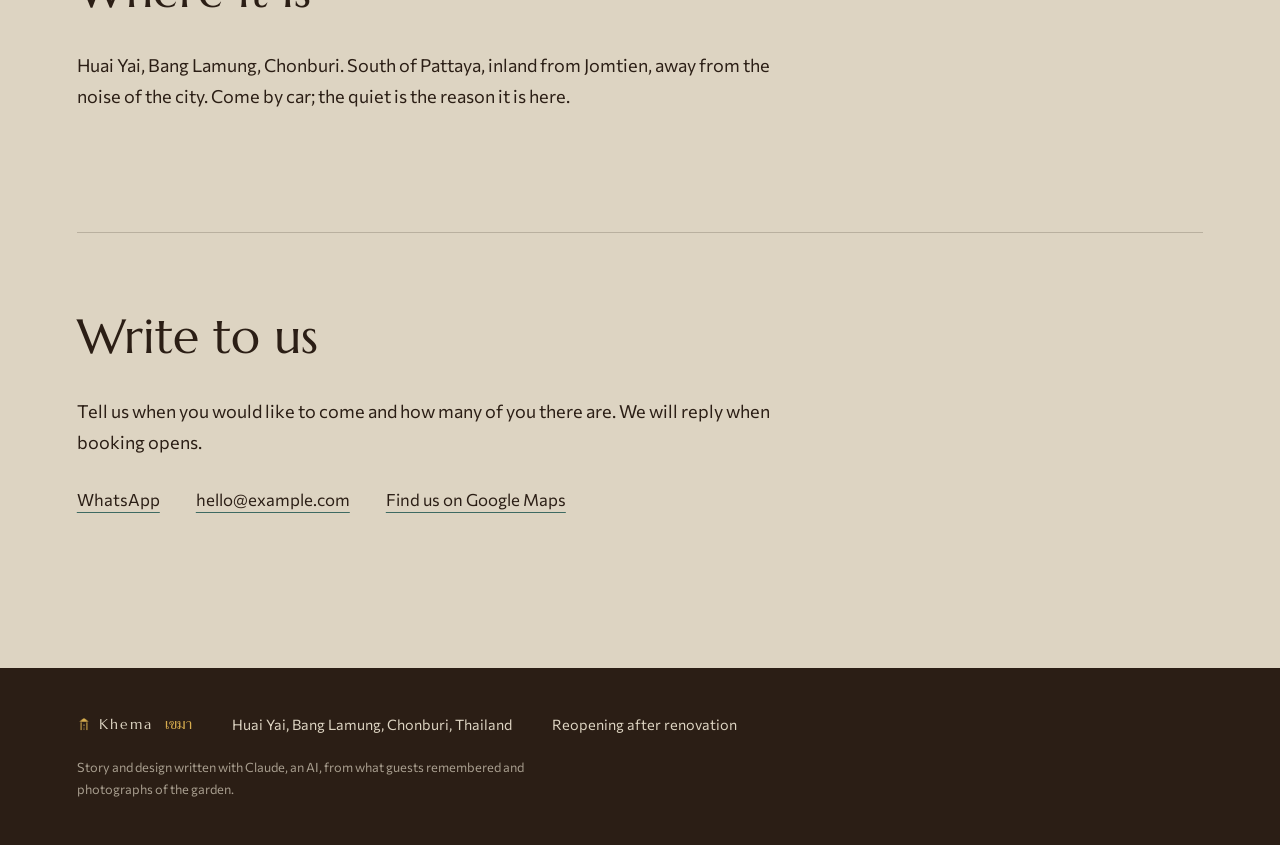
==== commit fe4609f8: "Tell the story from past guests' reviews; add threshold logo and new photos - New sections: what peo" ====
--- a/index.html
+++ b/index.html
@@ -4,7 +4,8 @@
 <meta charset="utf-8">
 <meta name="viewport" content="width=device-width, initial-scale=1">
 <title>Khema Pool Villas, Pattaya</title>
-<meta name="description" content="Private pool villas in a Khmer-style garden in Pattaya, reopening after renovation.">
+<meta name="description" content="Multi-bedroom private pool villas in a Khmer-style garden south of Pattaya. Reopening after renovation.">
+<link rel="icon" href="images/khema-mark.svg" type="image/svg+xml">
 <link rel="preconnect" href="https://fonts.googleapis.com">
 <link rel="preconnect" href="https://fonts.gstatic.com" crossorigin>
 <link href="https://fonts.googleapis.com/css2?family=Marcellus&family=Commissioner:wght@300;400;500&family=Trirong:wght@300;400&display=swap" rel="stylesheet">
@@ -12,10 +13,24 @@
 </head>
 <body>
 
+<!-- The mark: a stepped lintel, two pillars, a lamp lit in the doorway. -->
+<svg width="0" height="0" style="position:absolute" aria-hidden="true">
+  <symbol id="mark" viewBox="0 0 120 140">
+    <path d="M22 60 V54 H30 V46 H40 V38 H50 V30 H70 V38 H80 V46 H90 V54 H98 V60 Z" fill="currentColor"/>
+    <rect x="30" y="64" width="9" height="68" fill="currentColor"/>
+    <rect x="81" y="64" width="9" height="68" fill="currentColor"/>
+    <circle cx="60" cy="88" r="5.5" fill="var(--flame, #F2D27A)"/>
+    <path d="M57 132 L59.4 100 H60.6 L63 132 Z" fill="currentColor"/>
+  </symbol>
+</svg>
+
 <header class="bar">
-  <a class="mark" href="#top">Khema <span lang="th">เขมา</span></a>
+  <a class="mark" href="#top" aria-label="Khema, back to top">
+    <svg class="mark-icon" aria-hidden="true"><use href="#mark"/></svg>
+    <span class="mark-word">Khema</span> <span lang="th">เขมา</span>
+  </a>
   <nav aria-label="Main">
-    <a href="#garden">The garden</a>
+    <a href="#heard">The story</a>
     <a href="#night">After dark</a>
     <a href="#villas">Villas</a>
     <a href="#contact">Write to us</a>
@@ -29,26 +44,65 @@
     <section class="hero" aria-label="Khema">
       <img src="images/naga-path.jpg" alt="A carved stone guardian at the start of a shaded path between temple walls" class="hero-img">
       <div class="hero-text">
+        <svg class="hero-mark" aria-hidden="true"><use href="#mark"/></svg>
         <h1>Khema</h1>
         <p class="hero-th" lang="th">เขมา</p>
-        <p class="hero-line">Private pool villas in a Khmer-style garden, Pattaya. Reopening after renovation.</p>
+        <p class="hero-line">Private pool villas in a Khmer-style garden, south of Pattaya. Reopening after renovation.</p>
       </div>
     </section>
   </div>
 
   <section class="pause" aria-label="The name">
     <p><em>Khema</em> is an old Pali word for safety, and for peace.</p>
+  </section>
+
+  <!-- What people came for: taken from what past guests wrote -->
+  <section class="came-for" aria-labelledby="came-h">
+    <h2 id="came-h">What people came for</h2>
+    <p class="lead">Before it closed for renovation, this garden had more than two hundred reviews online. We read them. The same three things come up again and again.</p>
+    <div class="came-grid">
+      <figure class="cf-wide">
+        <img src="images/naga-wall.jpg" alt="A seven-headed naga carved into a wall between temple gates, with plants growing in front" loading="lazy">
+      </figure>
+      <div class="cf-text">
+        <h3>A place that looks like nowhere else</h3>
+        <p>Guests tried to name the style and couldn't settle on one. Thai, Khmer, something older. Gates, guardians and walls carved by hand, all of it photographed endlessly.</p>
+      </div>
+      <figure class="cf-tall">
+        <img src="images/shaded-lane.jpg" alt="A long lane under tall shade trees, lined with carved walls and towers" loading="lazy">
+      </figure>
+      <div class="cf-text">
+        <h3>Quiet, under old trees</h3>
+        <p>It sits away from the city, and people noticed. Few crowds, long shade, a lane where the loudest thing is the leaves.</p>
+      </div>
+      <figure class="cf-tall">
+        <img src="images/naga-garden.jpg" alt="Carved naga pillars rising from a garden of ferns and clay pots" loading="lazy">
+      </figure>
+      <div class="cf-text">
+        <h3>Room for the people you came with</h3>
+        <p>Large villas, each with its own pool, built for families and groups of friends who want to be together and still have space.</p>
+      </div>
+    </div>
+  </section>
+
+  <!-- What we heard: the honest part -->
+  <section id="heard" class="heard" aria-labelledby="heard-h">
+    <div class="heard-inner">
+      <h2 id="heard-h">And what we heard</h2>
+      <p>The same reviews were honest about the rest. The garden was beautiful and the care was not always there. Rooms that needed mending. Not enough hands. Nights that felt dark rather than calm.</p>
+      <p>So the renovation is not about changing what people loved. The carvings, the shade and the pools stay. What is being rebuilt is everything around them: the villas, the comfort inside them, and the way the garden is looked after, day and night.</p>
+      <p class="heard-sign">A place that was always beautiful, learning to be cared for again.</p>
+    </div>
   </section>
 
   <section id="garden" class="garden">
     <div class="garden-copy">
       <h2>Twenty years of shade</h2>
-      <p>Khema was built twenty years ago in the manner of a Khmer temple garden: carved teak and stone, guardians at the paths, roofs of thatch. Since then the trees have grown up through it and the carvings have darkened. We are keeping all of that.</p>
-      <p>The villas and pools are being rebuilt now. The garden stays as it is.</p>
+      <p>Khema was built twenty years ago in the manner of a Khmer temple garden: carved teak and stone, guardians at the paths, roofs of thatch. Since then the trees have grown up through it and the carvings have darkened. That is the part no renovation could make, and the part we are keeping.</p>
     </div>
     <figure class="garden-photo">
-      <img src="images/carved-pavilion.jpg" alt="A pavilion with carved columns, coloured glass panels and hanging lanterns" loading="lazy">
-      <figcaption>The pavilion off the main garden, photographed during renovation.</figcaption>
+      <img src="images/temple-gate.jpg" alt="A carved stone temple gate under palms and a blue sky" loading="lazy">
+      <figcaption>One of the gates in the garden, photographed during renovation.</figcaption>
     </figure>
   </section>
 
@@ -63,10 +117,10 @@
 
   <section class="daylight">
     <figure class="d-tall">
-      <img src="images/garden-courtyard.jpg" alt="Wooden armchairs and low tables under the trees in the courtyard" loading="lazy">
+      <img src="images/courtyard-path.jpg" alt="A quiet courtyard path between carved green walls and palms" loading="lazy">
     </figure>
     <figure class="d-wide">
-      <img src="images/thatch-day.jpg" alt="A thatched pavilion and carved posts seen from a covered terrace" loading="lazy">
+      <img src="images/carved-pavilion.jpg" alt="A pavilion with carved columns, coloured glass panels and hanging lanterns" loading="lazy">
     </figure>
     <p class="daylight-note">In the morning the courtyard is all shade and moving light.</p>
   </section>
@@ -76,7 +130,7 @@
   <section id="night" class="night">
     <div class="night-head">
       <h2>When the lanterns are lit</h2>
-      <p>After dark the garden turns gold and quiet. Woven lanterns hang in the branches, and the carved gates hold the light.</p>
+      <p>The nights were the part guests liked least. So the night is where the light goes. Woven lanterns in the branches, warm light on the carved gates, a garden that turns gold and quiet instead of dark.</p>
     </div>
     <div class="night-pair">
       <figure class="n-lanterns"><img src="images/lantern-garden.jpg" alt="Woven lanterns lit in the trees above the garden" loading="lazy"></figure>
@@ -93,42 +147,46 @@
 
   <section id="villas" class="villas">
     <h2>The villas</h2>
-    <p>Each villa is being rebuilt with its own pool, behind carved doors and garden walls. We will show them here when they are finished, not before.</p>
-    <p class="villas-note">Photographs, rooms and rates will be added at opening.</p>
+    <p>Multi-bedroom pool villas for families and groups of friends, each behind its own carved doors, each with its own pool. They are being rebuilt now. We will show them here when they are finished, not before.</p>
+    <p class="villas-note">Photographs, room plans and rates will be added at opening.</p>
+  </section>
+
+  <section class="where" aria-labelledby="where-h">
+    <h2 id="where-h">Where it is</h2>
+    <p>Huai Yai, Bang Lamung, Chonburi. South of Pattaya, inland from Jomtien, away from the noise of the city. Come by car; the quiet is the reason it is here.</p>
   </section>
 
   <section id="contact" class="contact">
     <h2>Write to us</h2>
-    <p>Tell us when you would like to come. We will reply when booking opens.</p>
+    <p>Tell us when you would like to come and how many of you there are. We will reply when booking opens.</p>
     <div class="direct">
       <a href="https://wa.me/66000000000">WhatsApp</a>
       <a href="mailto:hello@example.com">hello@example.com</a>
-      <a href="https://maps.google.com/?q=Pattaya">Find us on Google Maps</a>
+      <a href="https://maps.google.com/?q=Huai+Yai+Bang+Lamung+Chonburi">Find us on Google Maps</a>
     </div>
   </section>
 
 </main>
 
 <footer class="foot">
-  <p class="foot-name">Khema <span lang="th">เขมา</span></p>
-  <p>Pattaya, Chonburi, Thailand</p>
+  <p class="foot-name"><svg class="foot-mark" aria-hidden="true"><use href="#mark"/></svg>Khema <span lang="th">เขมา</span></p>
+  <p>Huai Yai, Bang Lamung, Chonburi, Thailand</p>
   <p>Reopening after renovation</p>
+  <p class="colophon">Story and design written with Claude, an AI, from what guests remembered and photographs of the garden.</p>
 </footer>
 
 <script>
   (function () {
-    const root = document.documentElement;
     const bar = document.querySelector('.bar');
     const hero = document.querySelector('.hero');
     const threshold = document.querySelector('.threshold');
     const still = window.matchMedia('(prefers-reduced-motion: reduce)').matches;
 
-    // Top bar: name only over the threshold, full nav once past it.
     new IntersectionObserver(([e]) => bar.classList.toggle('solid', !e.isIntersecting),
       { rootMargin: '-70px 0px 0px 0px' }).observe(threshold);
 
     if (still) return;
-    root.classList.add('lit');
+    document.documentElement.classList.add('lit');
     let ticking = false;
     function update() {
       const span = threshold.offsetHeight - innerHeight;
--- a/style.css
+++ b/style.css
@@ -165,3 +165,33 @@
 .foot p { margin: 0; }
 .foot-name { font-family: var(--display); letter-spacing: .14em; }
 .foot-name span { letter-spacing: 0; color: var(--lamp); margin-left: .4em; }
+
+/* ---------- Mark ---------- */
+.mark { display: inline-flex; align-items: center; gap: .55em; }
+.mark-icon { width: 18px; height: 21px; color: var(--lamp); --flame: #F2D27A; }
+.hero-mark { display: block; width: 46px; height: 54px; color: var(--lamp); --flame: #F2D27A; margin-bottom: 18px; }
+.foot-mark { width: 14px; height: 16px; color: var(--lamp); vertical-align: -2px; margin-right: .6em; }
+
+/* ---------- What people came for ---------- */
+.came-for { padding: 0 var(--gutter) clamp(96px, 14vw, 180px); }
+.came-for .lead { font-size: clamp(1.05rem, 1.6vw, 1.25rem); margin-bottom: clamp(40px, 6vw, 80px); }
+.came-grid { display: grid; grid-template-columns: 1fr 1fr; gap: clamp(28px, 4vw, 56px) clamp(24px, 5vw, 80px); align-items: center; }
+.came-grid h3 { font-family: var(--display); font-weight: 400; font-size: clamp(1.4rem, 2.4vw, 1.9rem); line-height: 1.2; margin: 0 0 .5em; }
+.cf-wide { grid-column: 1 / -1; }
+.cf-wide img { aspect-ratio: 16/9; }
+.cf-wide + .cf-text { grid-column: 1 / -1; max-width: 640px; margin-left: auto; }
+.cf-tall img { aspect-ratio: 4/5; }
+@media (max-width: 760px) { .came-grid { grid-template-columns: 1fr; } .came-grid > * { grid-column: 1 !important; order: 0 !important; margin-left: 0 !important; } }
+
+/* ---------- What we heard ---------- */
+.heard { background: var(--sandstone); padding: clamp(96px, 14vw, 180px) var(--gutter); }
+.heard-inner { max-width: 640px; margin: 0 auto; }
+.heard-inner p { font-size: clamp(1.05rem, 1.5vw, 1.2rem); }
+.heard-sign { font-family: var(--display); font-size: clamp(1.3rem, 2.2vw, 1.7rem) !important; line-height: 1.35; color: var(--verdigris); margin-top: 1.4em; }
+.heard + .garden { padding-top: clamp(96px, 14vw, 180px); }
+
+/* ---------- Where ---------- */
+.where { padding: 0 var(--gutter) clamp(64px, 8vw, 120px); }
+
+/* ---------- Colophon ---------- */
+.colophon { flex-basis: 100%; font-size: .8rem; opacity: .7; margin-top: 12px !important; }
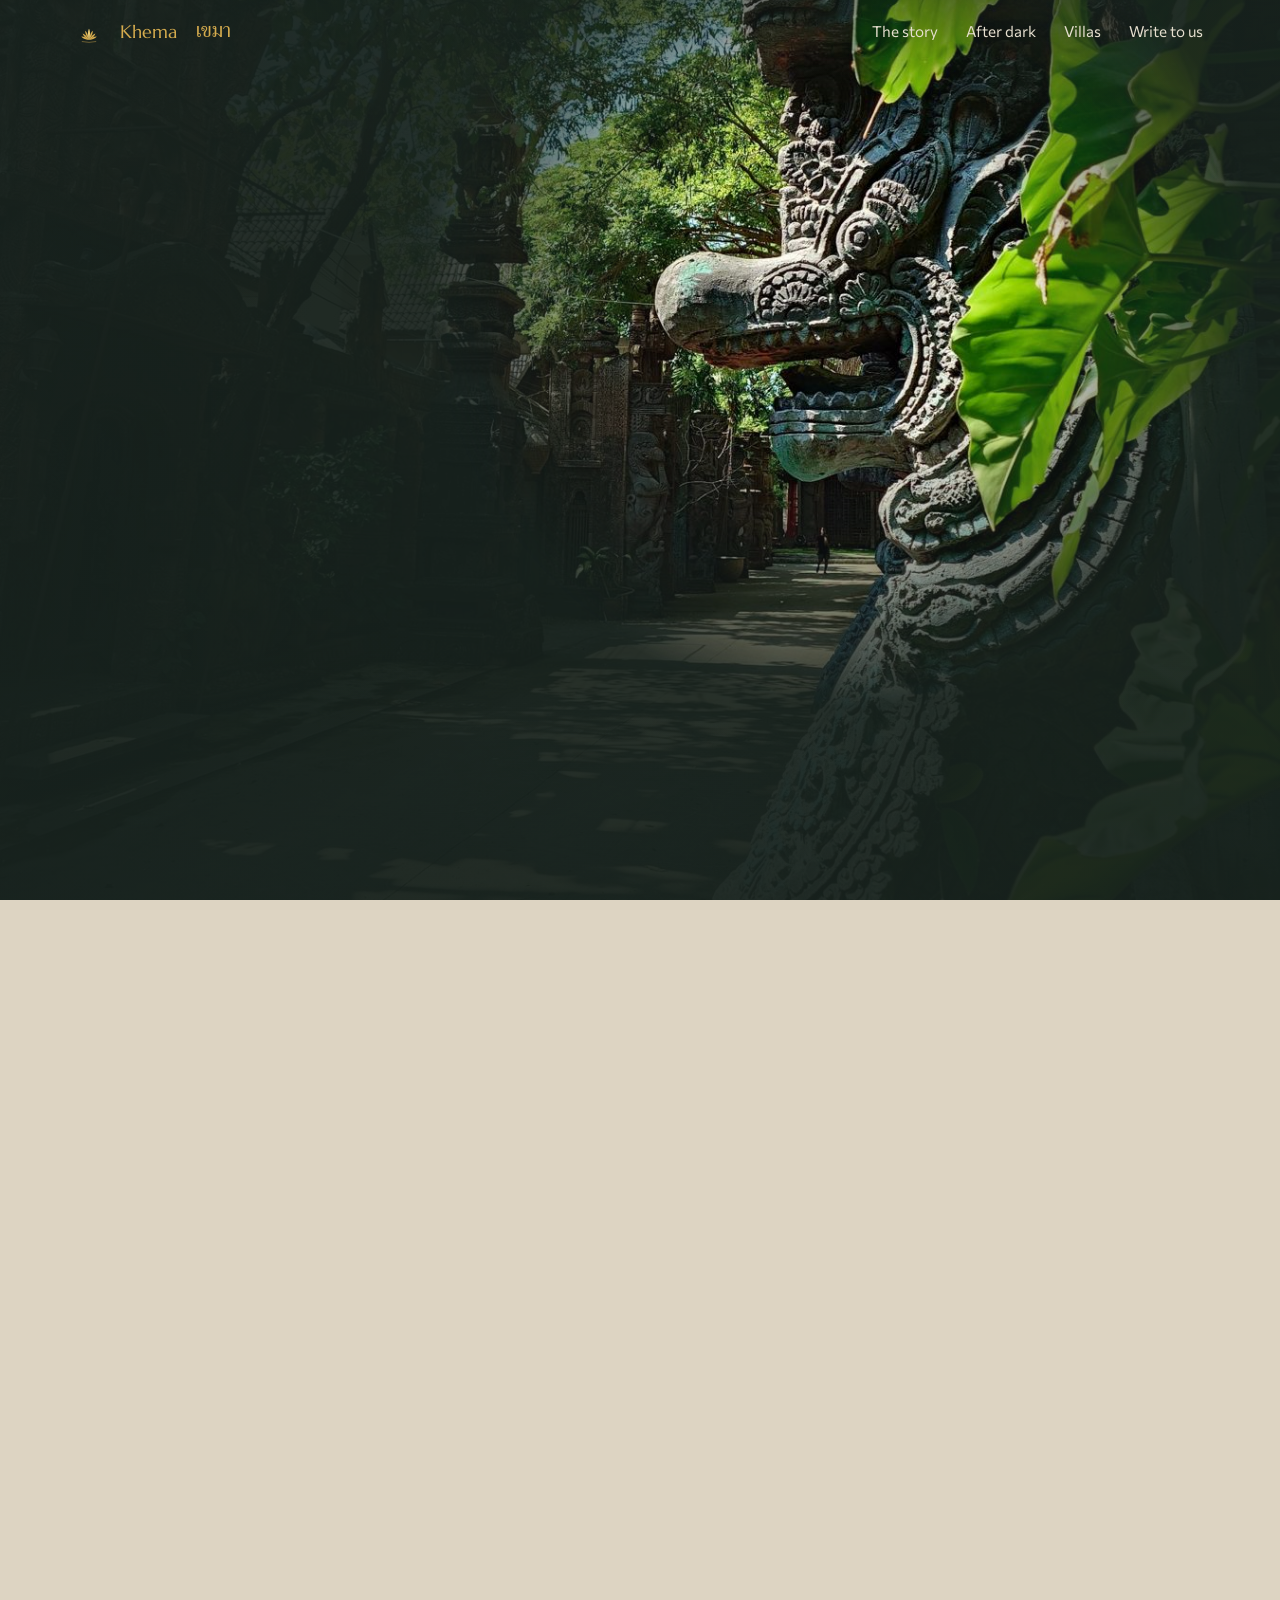
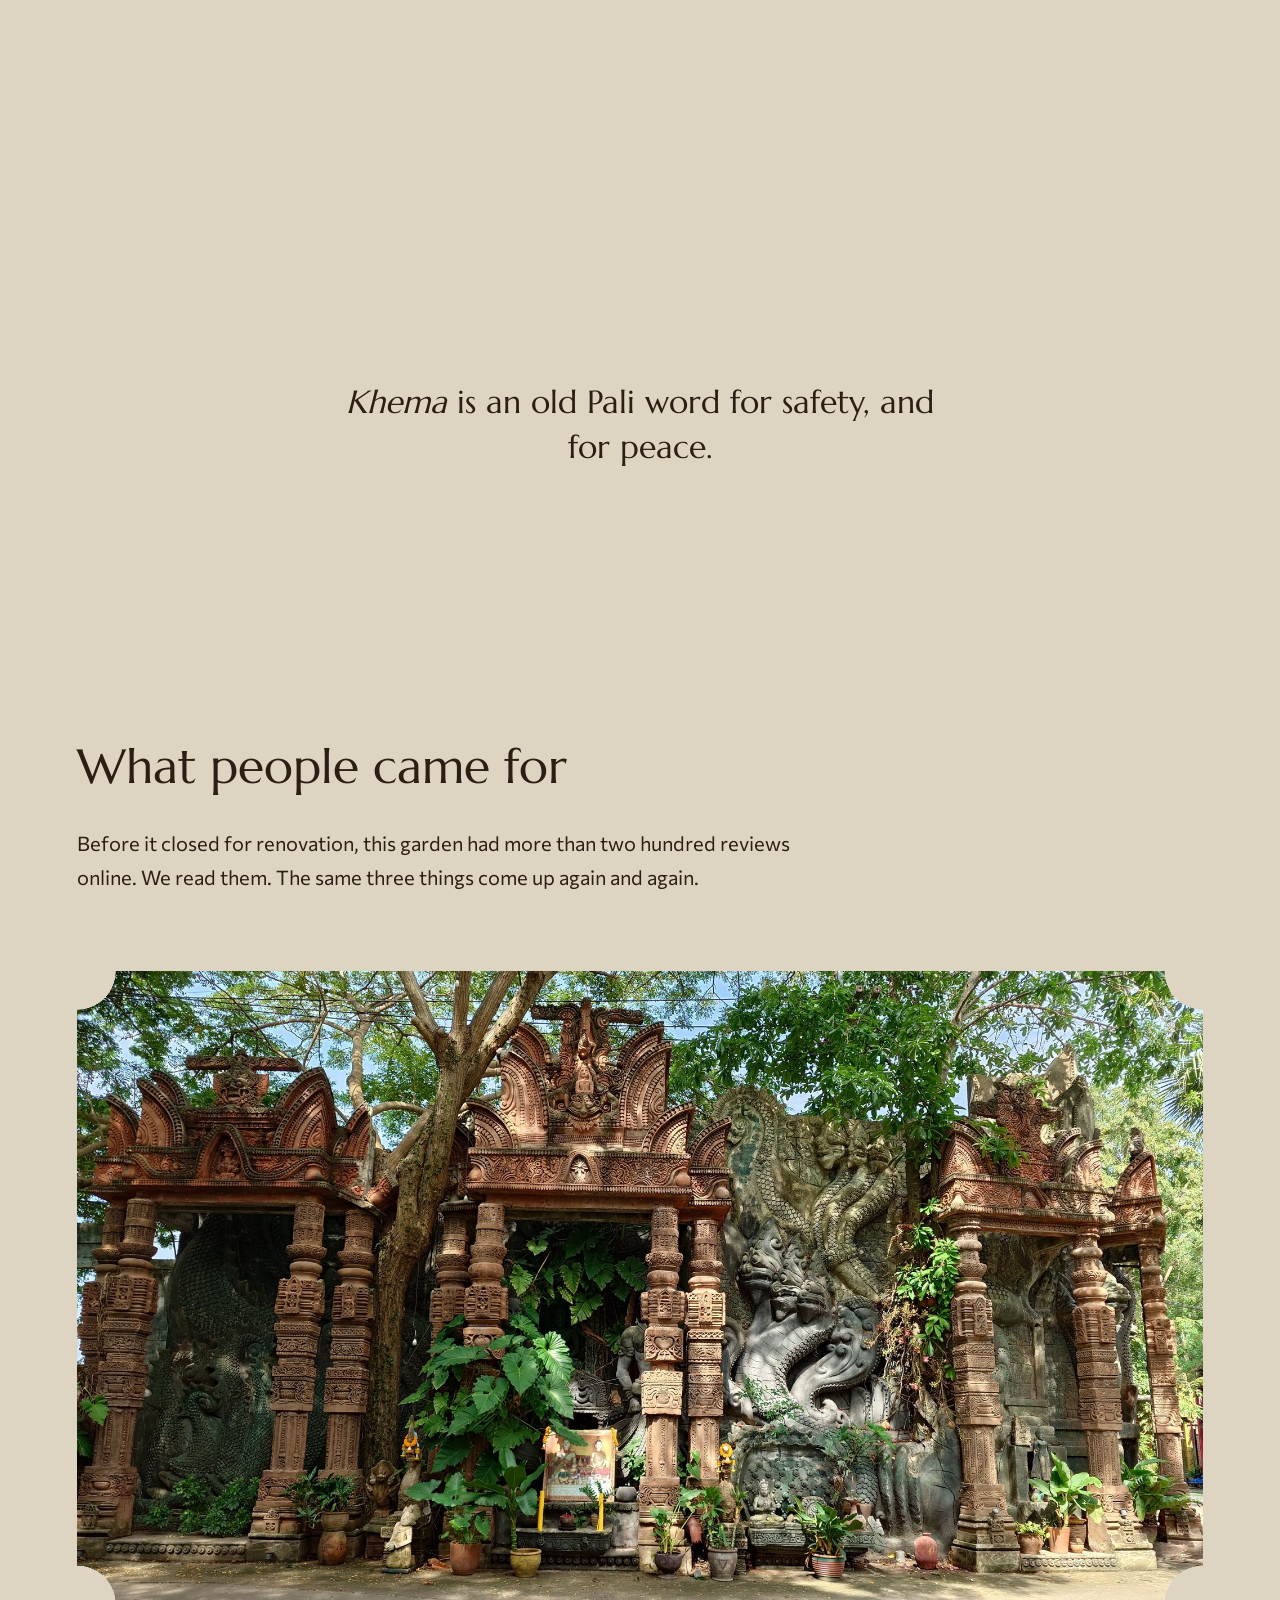
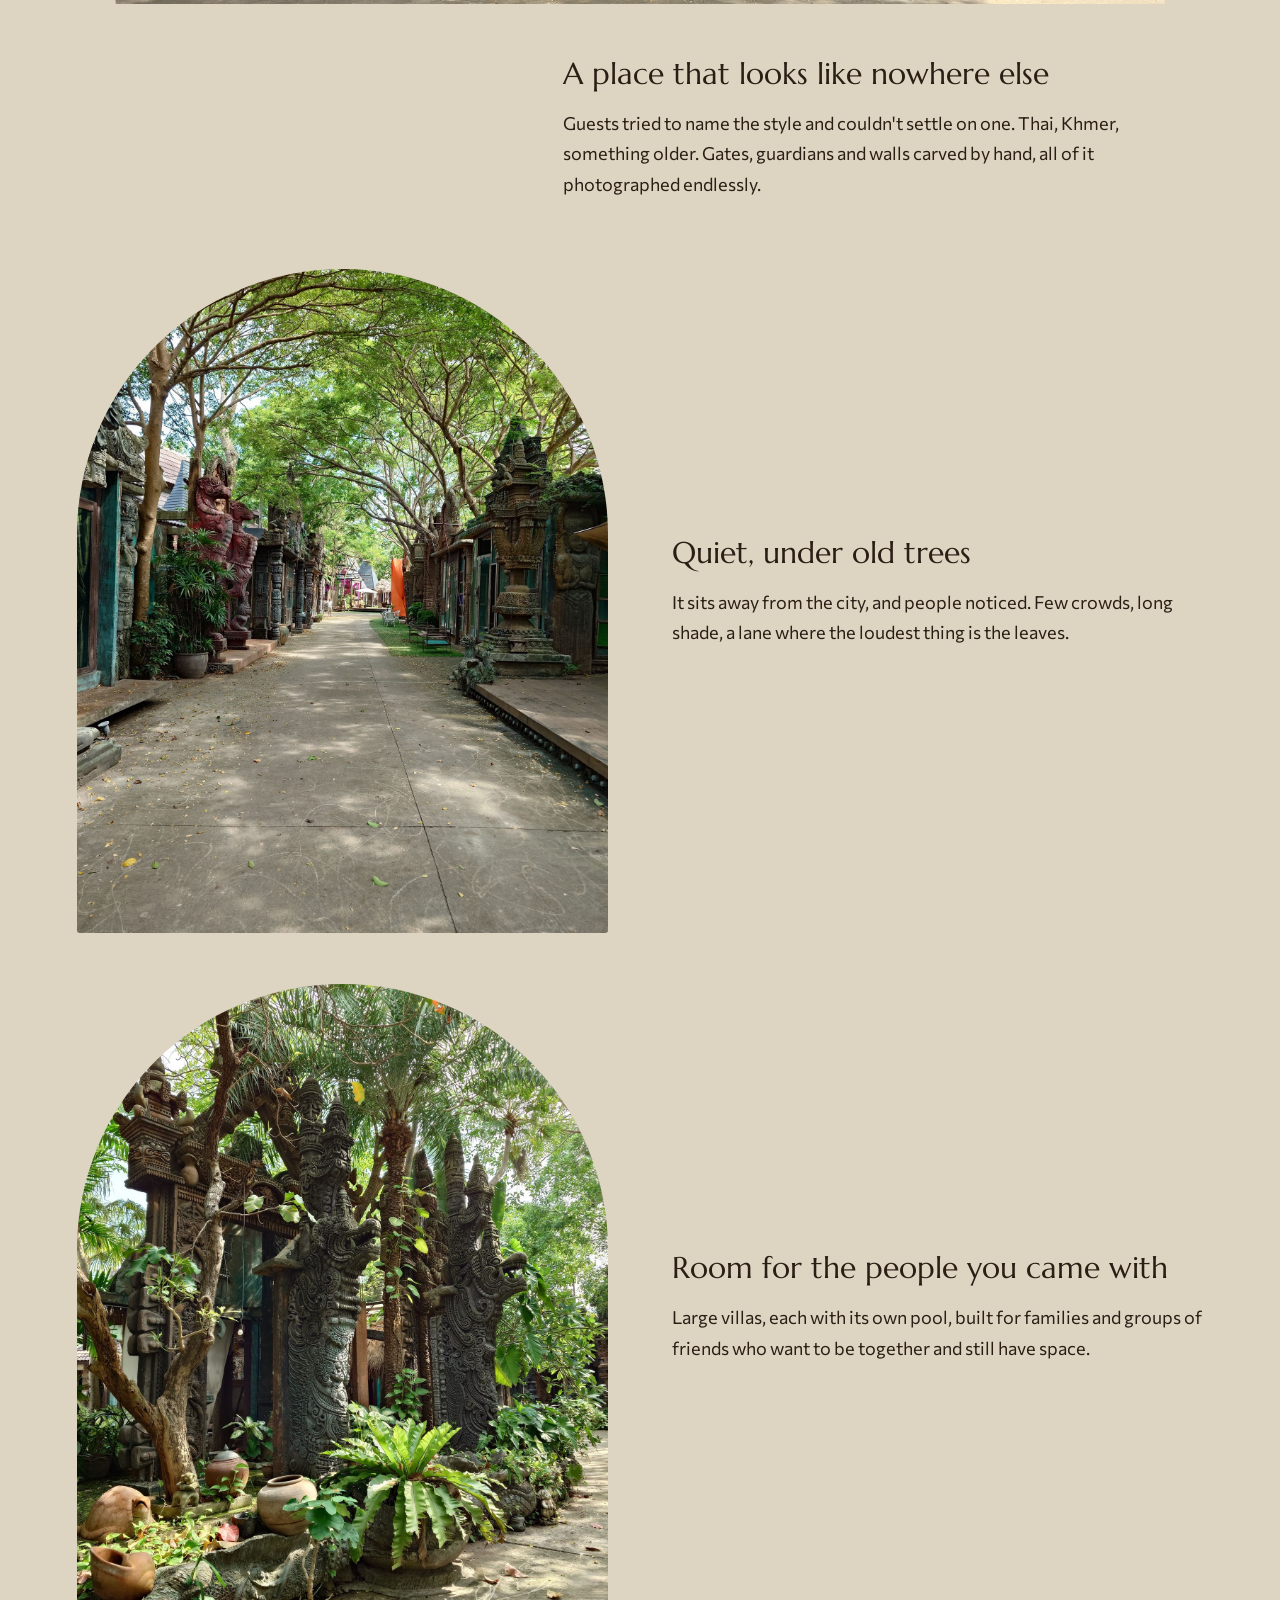
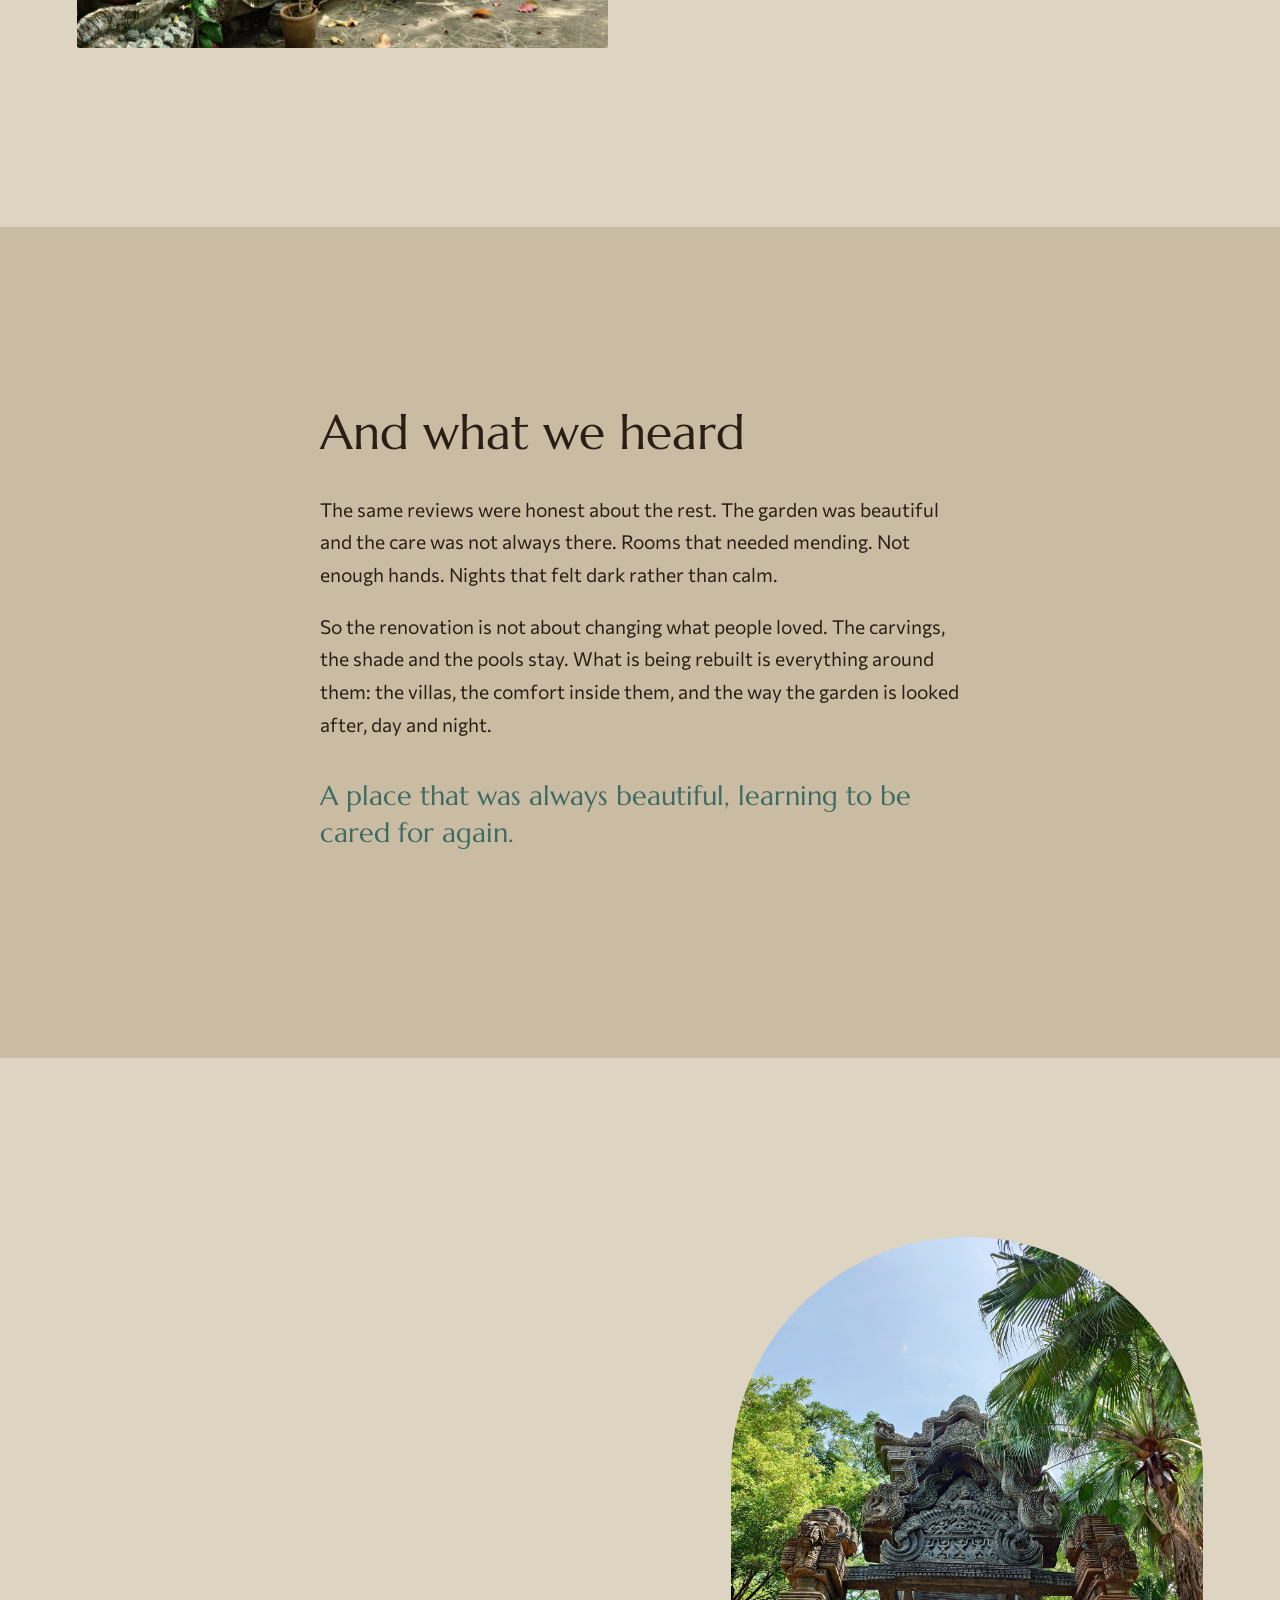
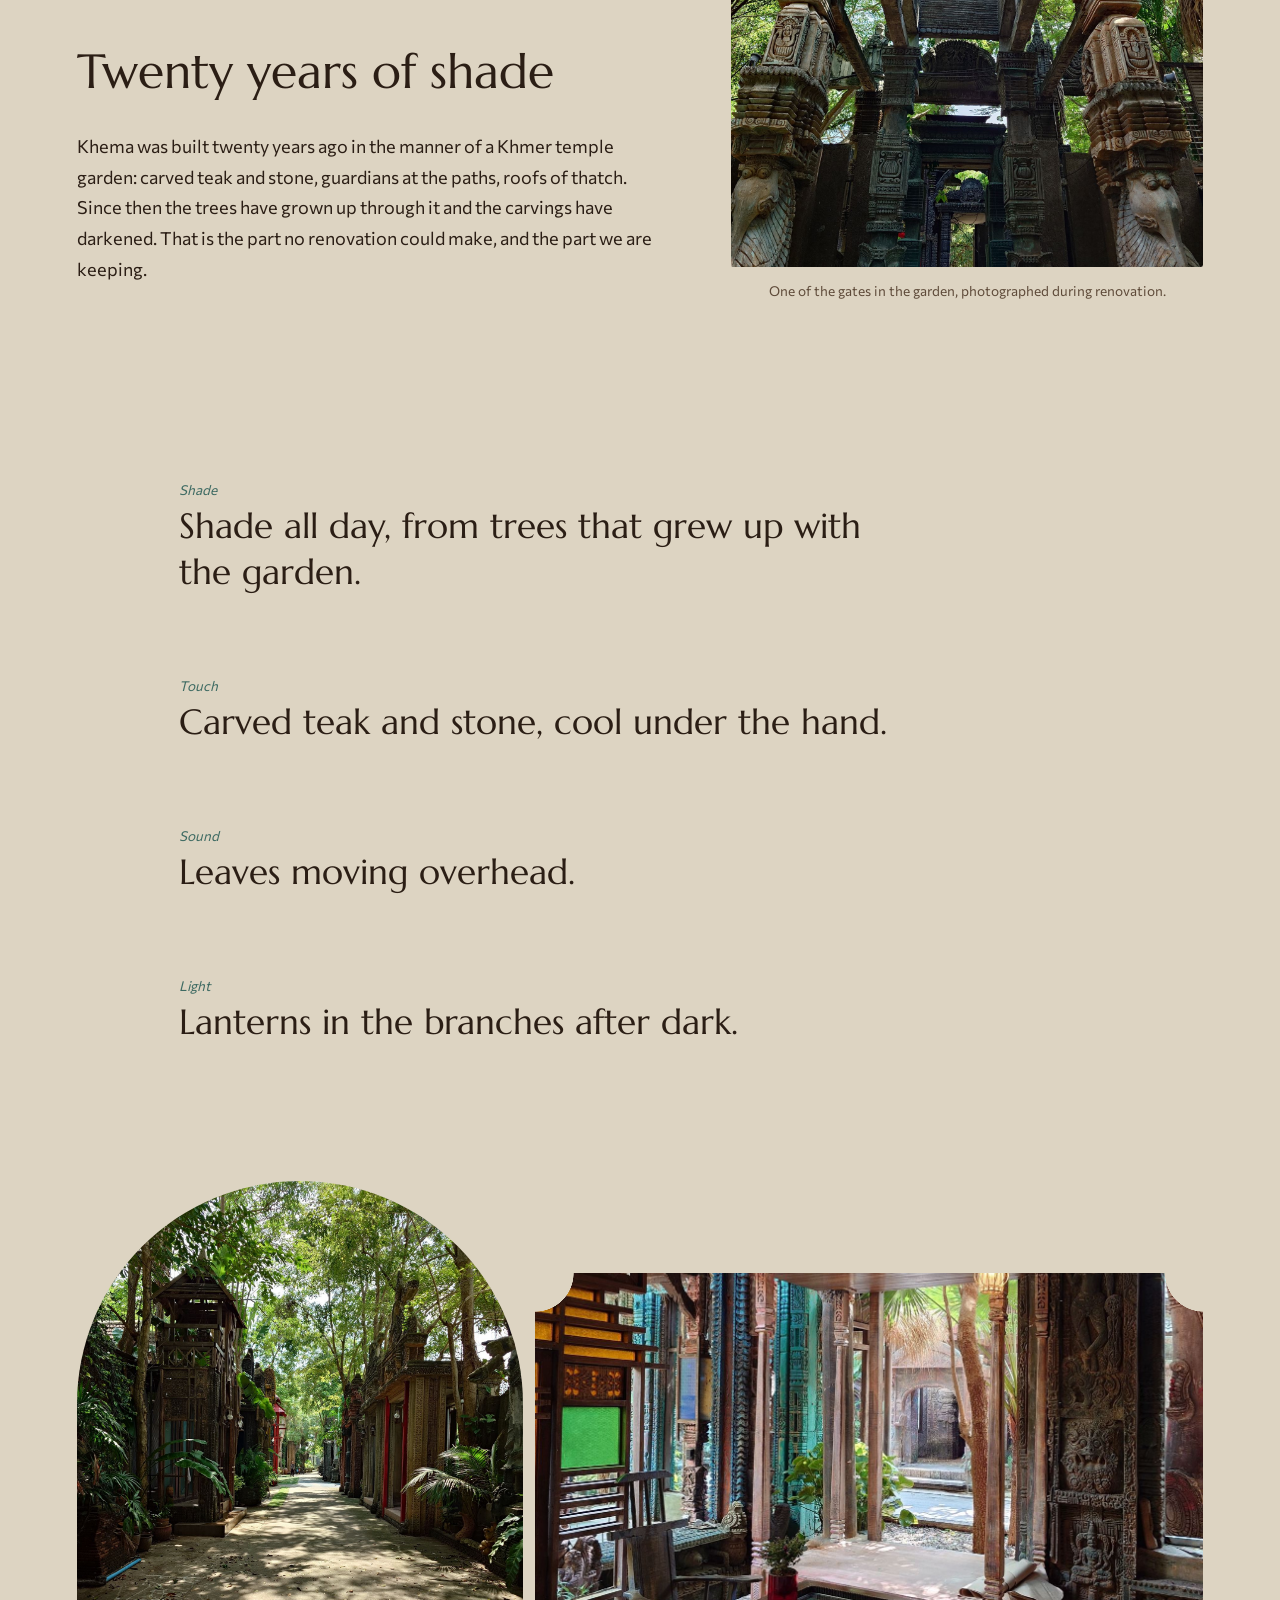
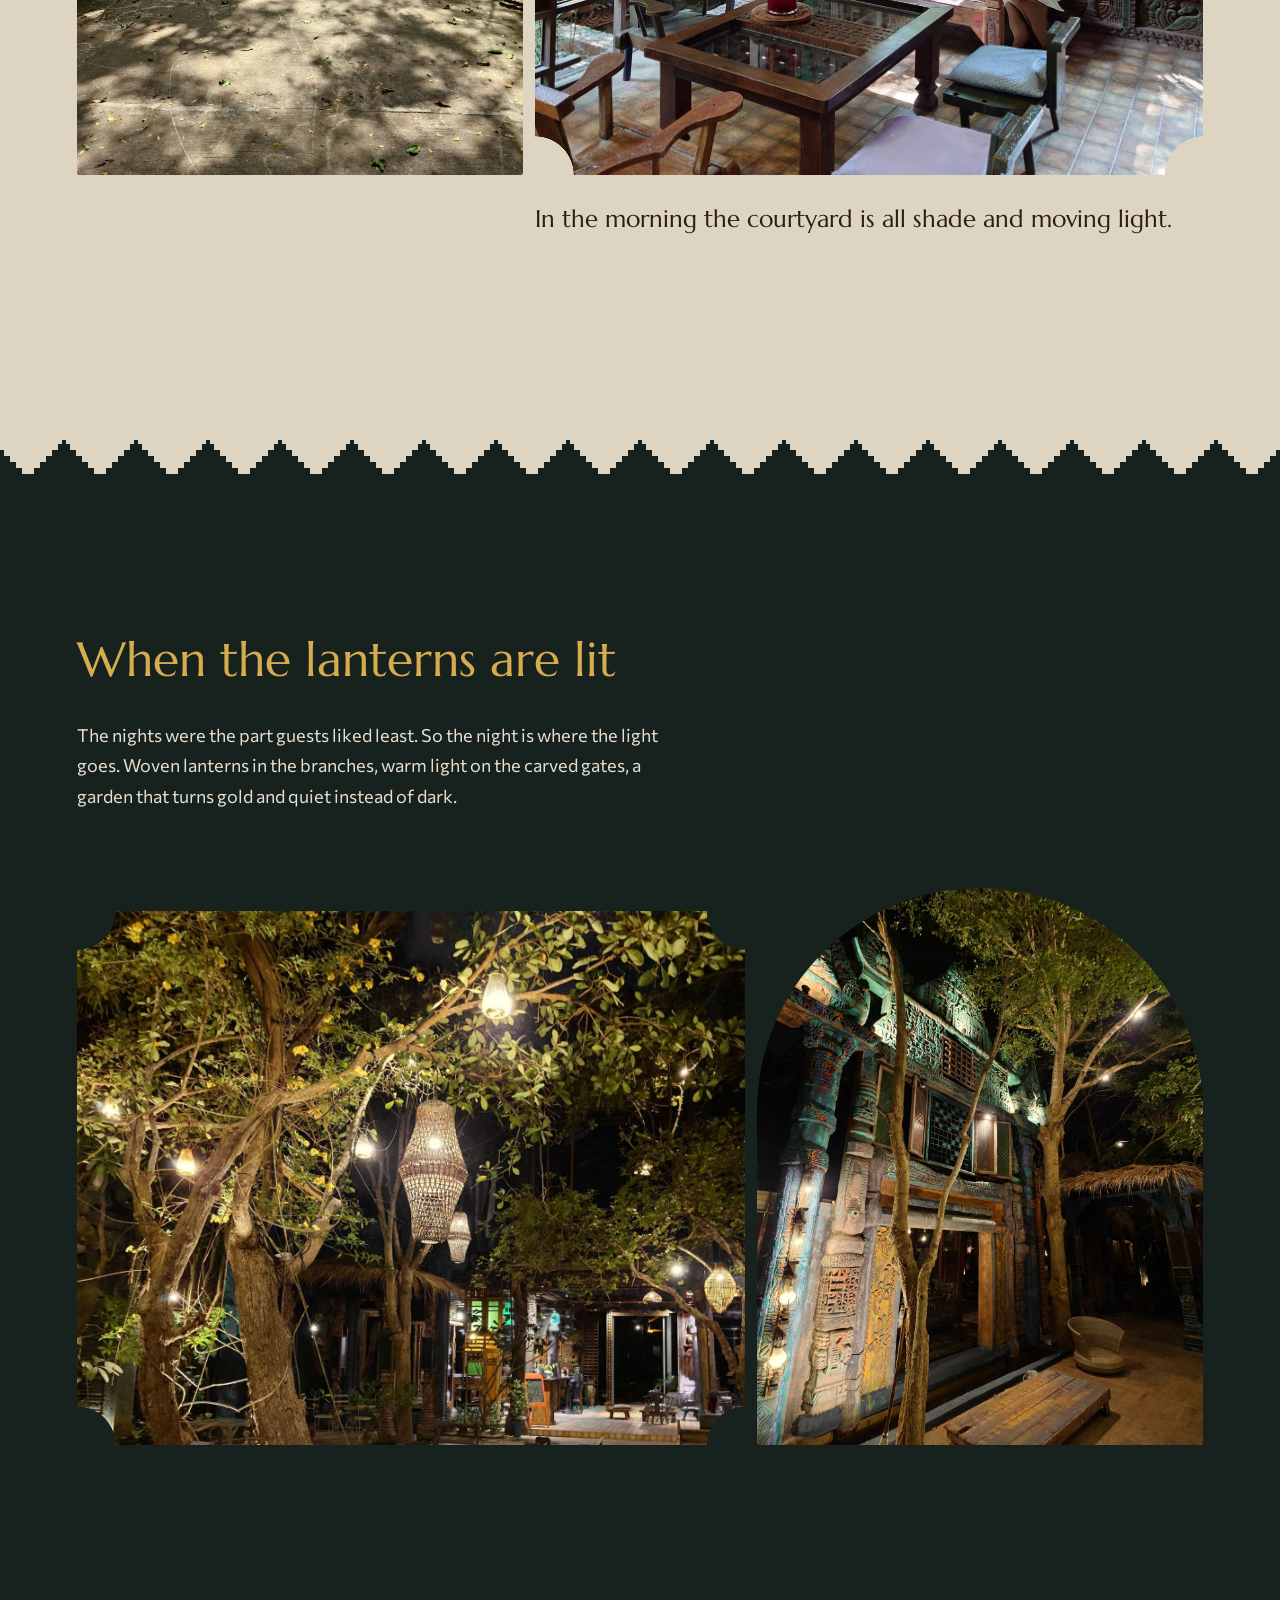
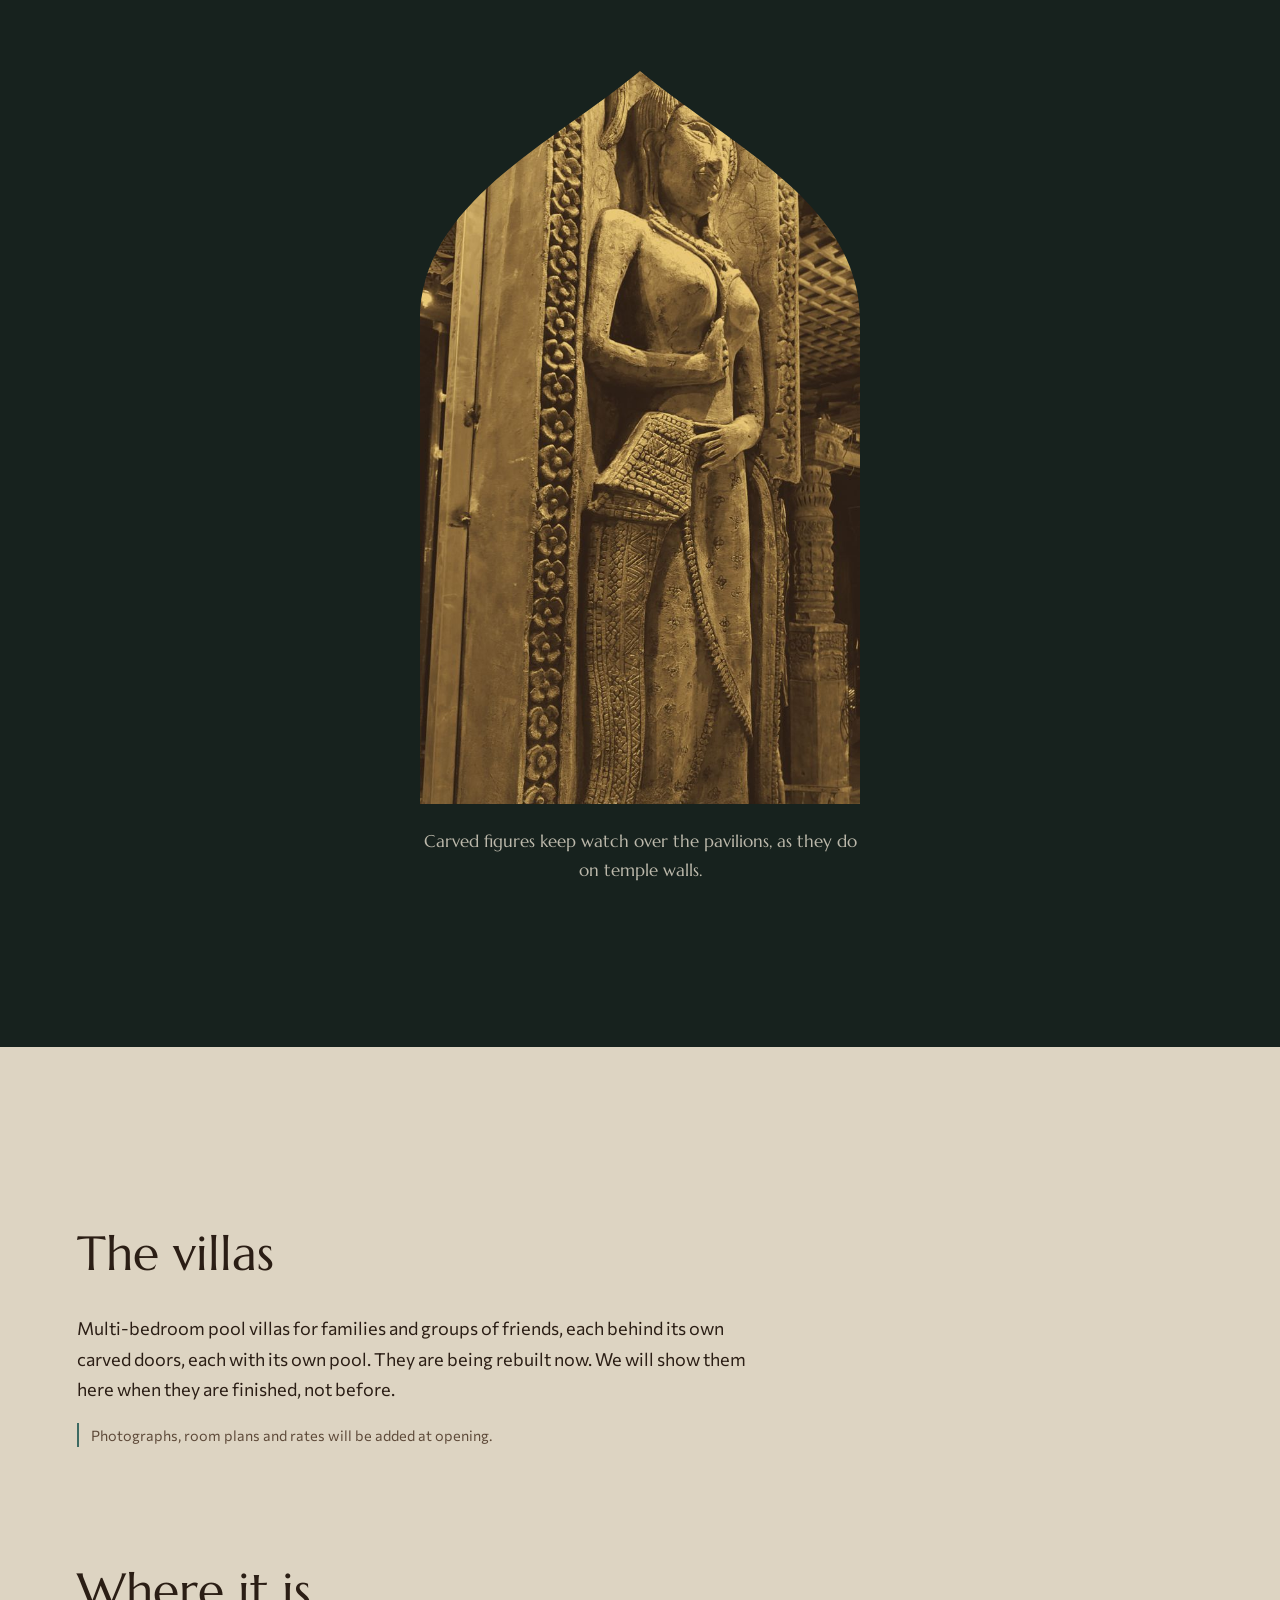
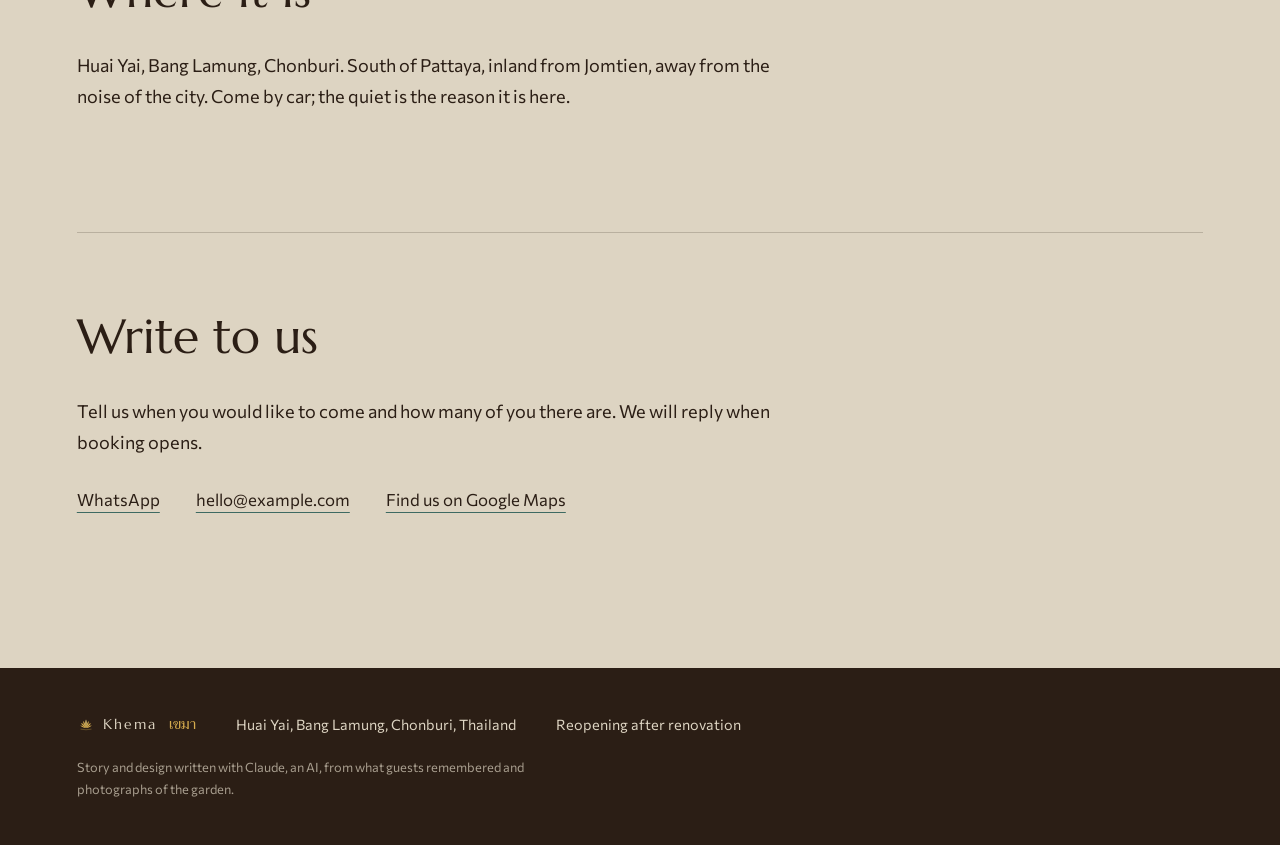
==== commit 0c529e5b: "Switch logo to the seven-headed naga mark Co-Authored-By: Claude Opus 5.5 <noreply@anthropic.com> Cl" ====
--- a/index.html
+++ b/index.html
@@ -13,14 +13,19 @@
 </head>
 <body>
 
-<!-- The mark: a stepped lintel, two pillars, a lamp lit in the doorway. -->
+<!-- The mark: the seven-headed naga, guardian of the threshold; the centre head is lit. -->
 <svg width="0" height="0" style="position:absolute" aria-hidden="true">
-  <symbol id="mark" viewBox="0 0 120 140">
-    <path d="M22 60 V54 H30 V46 H40 V38 H50 V30 H70 V38 H80 V46 H90 V54 H98 V60 Z" fill="currentColor"/>
-    <rect x="30" y="64" width="9" height="68" fill="currentColor"/>
-    <rect x="81" y="64" width="9" height="68" fill="currentColor"/>
-    <circle cx="60" cy="88" r="5.5" fill="var(--flame, #F2D27A)"/>
-    <path d="M57 132 L59.4 100 H60.6 L63 132 Z" fill="currentColor"/>
+  <symbol id="mark" viewBox="0 0 120 120">
+    <g fill="currentColor">
+      <path transform="rotate(-66 60 100)" d="M60 100 C54 82 55 66 60 58 C65 66 66 82 60 100 Z"/>
+      <path transform="rotate(-44 60 100)" d="M60 100 C54 80 55 62 60 54 C65 62 66 80 60 100 Z"/>
+      <path transform="rotate(-22 60 100)" d="M60 100 C54 78 55 58 60 50 C65 58 66 78 60 100 Z"/>
+      <path transform="rotate(22 60 100)" d="M60 100 C54 78 55 58 60 50 C65 58 66 78 60 100 Z"/>
+      <path transform="rotate(44 60 100)" d="M60 100 C54 80 55 62 60 54 C65 62 66 80 60 100 Z"/>
+      <path transform="rotate(66 60 100)" d="M60 100 C54 82 55 66 60 58 C65 66 66 82 60 100 Z"/>
+    </g>
+    <path d="M60 100 C53 76 54 54 60 44 C66 54 67 76 60 100 Z" fill="var(--flame, #F2D27A)"/>
+    <path d="M26 108 Q60 116 94 108" fill="none" stroke="currentColor" stroke-width="2.2" stroke-linecap="round"/>
   </symbol>
 </svg>
 
--- a/style.css
+++ b/style.css
@@ -168,9 +168,9 @@
 
 /* ---------- Mark ---------- */
 .mark { display: inline-flex; align-items: center; gap: .55em; }
-.mark-icon { width: 18px; height: 21px; color: var(--lamp); --flame: #F2D27A; }
-.hero-mark { display: block; width: 46px; height: 54px; color: var(--lamp); --flame: #F2D27A; margin-bottom: 18px; }
-.foot-mark { width: 14px; height: 16px; color: var(--lamp); vertical-align: -2px; margin-right: .6em; }
+.mark-icon { width: 24px; height: 24px; color: var(--lamp); --flame: #F2D27A; }
+.hero-mark { display: block; width: 64px; height: 64px; margin-left: -6px; color: var(--lamp); --flame: #F2D27A; margin-bottom: 18px; }
+.foot-mark { width: 18px; height: 18px; color: var(--lamp); vertical-align: -2px; margin-right: .6em; }
 
 /* ---------- What people came for ---------- */
 .came-for { padding: 0 var(--gutter) clamp(96px, 14vw, 180px); }
@@ -195,3 +195,30 @@
 
 /* ---------- Colophon ---------- */
 .colophon { flex-basis: 100%; font-size: .8rem; opacity: .7; margin-top: 12px !important; }
+
+/* ---------- Curves: doorways, niches and carved frames instead of hard rectangles ---------- */
+/* Tall photos read as doorways: a round arch on top. */
+.cf-tall img, .garden-photo img, .d-tall img, .n-gate img {
+  border-radius: 999px 999px 10px 10px;
+}
+/* Wide photos sit in a carved frame: the four corners are cut concave. */
+.cf-wide img, .d-wide img, .n-lanterns img {
+  --c: clamp(18px, 3vw, 40px);
+  -webkit-mask:
+    radial-gradient(circle at 0 0, #0000 var(--c), #000 calc(var(--c) + .5px)) top left / 51% 51% no-repeat,
+    radial-gradient(circle at 100% 0, #0000 var(--c), #000 calc(var(--c) + .5px)) top right / 51% 51% no-repeat,
+    radial-gradient(circle at 0 100%, #0000 var(--c), #000 calc(var(--c) + .5px)) bottom left / 51% 51% no-repeat,
+    radial-gradient(circle at 100% 100%, #0000 var(--c), #000 calc(var(--c) + .5px)) bottom right / 51% 51% no-repeat;
+          mask:
+    radial-gradient(circle at 0 0, #0000 var(--c), #000 calc(var(--c) + .5px)) top left / 51% 51% no-repeat,
+    radial-gradient(circle at 100% 0, #0000 var(--c), #000 calc(var(--c) + .5px)) top right / 51% 51% no-repeat,
+    radial-gradient(circle at 0 100%, #0000 var(--c), #000 calc(var(--c) + .5px)) bottom left / 51% 51% no-repeat,
+    radial-gradient(circle at 100% 100%, #0000 var(--c), #000 calc(var(--c) + .5px)) bottom right / 51% 51% no-repeat;
+}
+/* The apsara stands in a pointed temple niche. */
+.apsara img {
+  -webkit-mask: url("data:image/svg+xml,%3Csvg xmlns='http://www.w3.org/2000/svg' viewBox='0 0 100 100' preserveAspectRatio='none'%3E%3Cpath d='M0 100V34C0 18 30 10 50 0C70 10 100 18 100 34V100Z'/%3E%3C/svg%3E") center / 100% 100% no-repeat;
+          mask: url("data:image/svg+xml,%3Csvg xmlns='http://www.w3.org/2000/svg' viewBox='0 0 100 100' preserveAspectRatio='none'%3E%3Cpath d='M0 100V34C0 18 30 10 50 0C70 10 100 18 100 34V100Z'/%3E%3C/svg%3E") center / 100% 100% no-repeat;
+}
+/* Captions and notes centred under arches. */
+.garden-photo figcaption { text-align: center; }
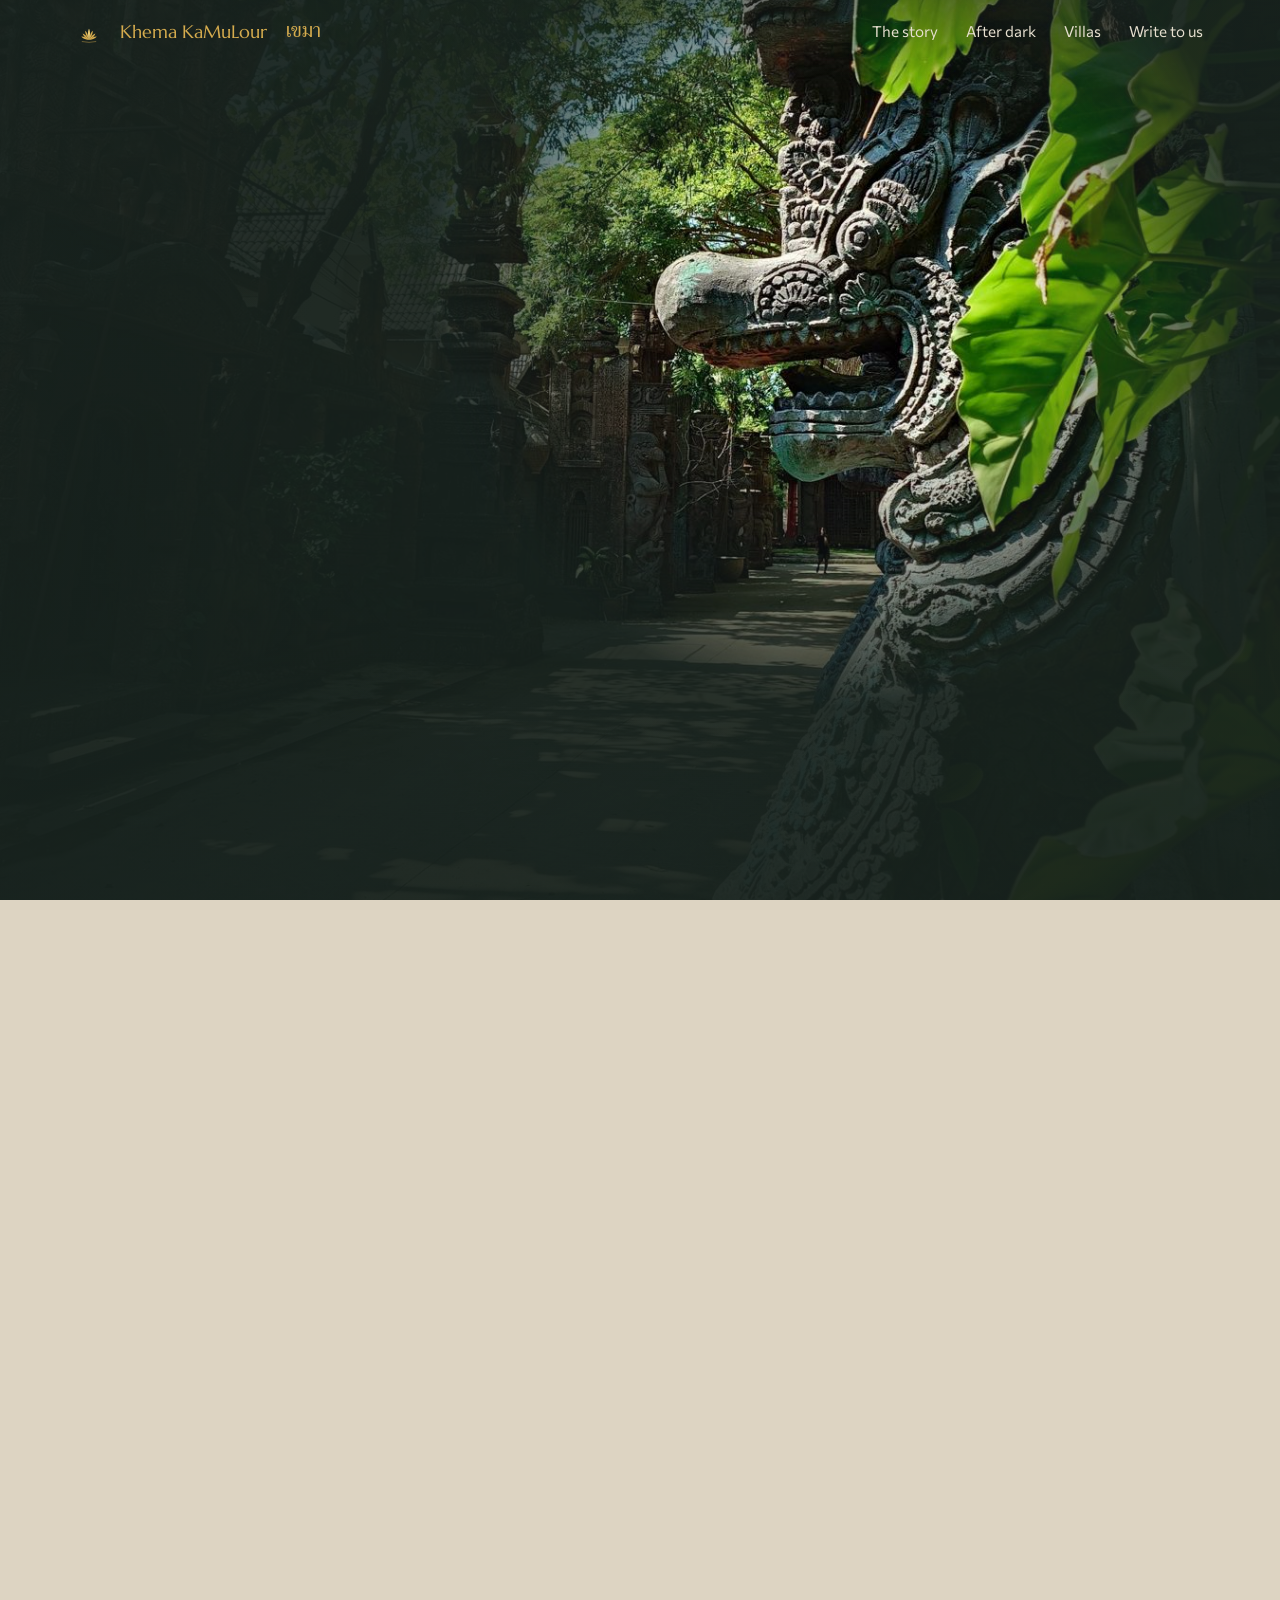
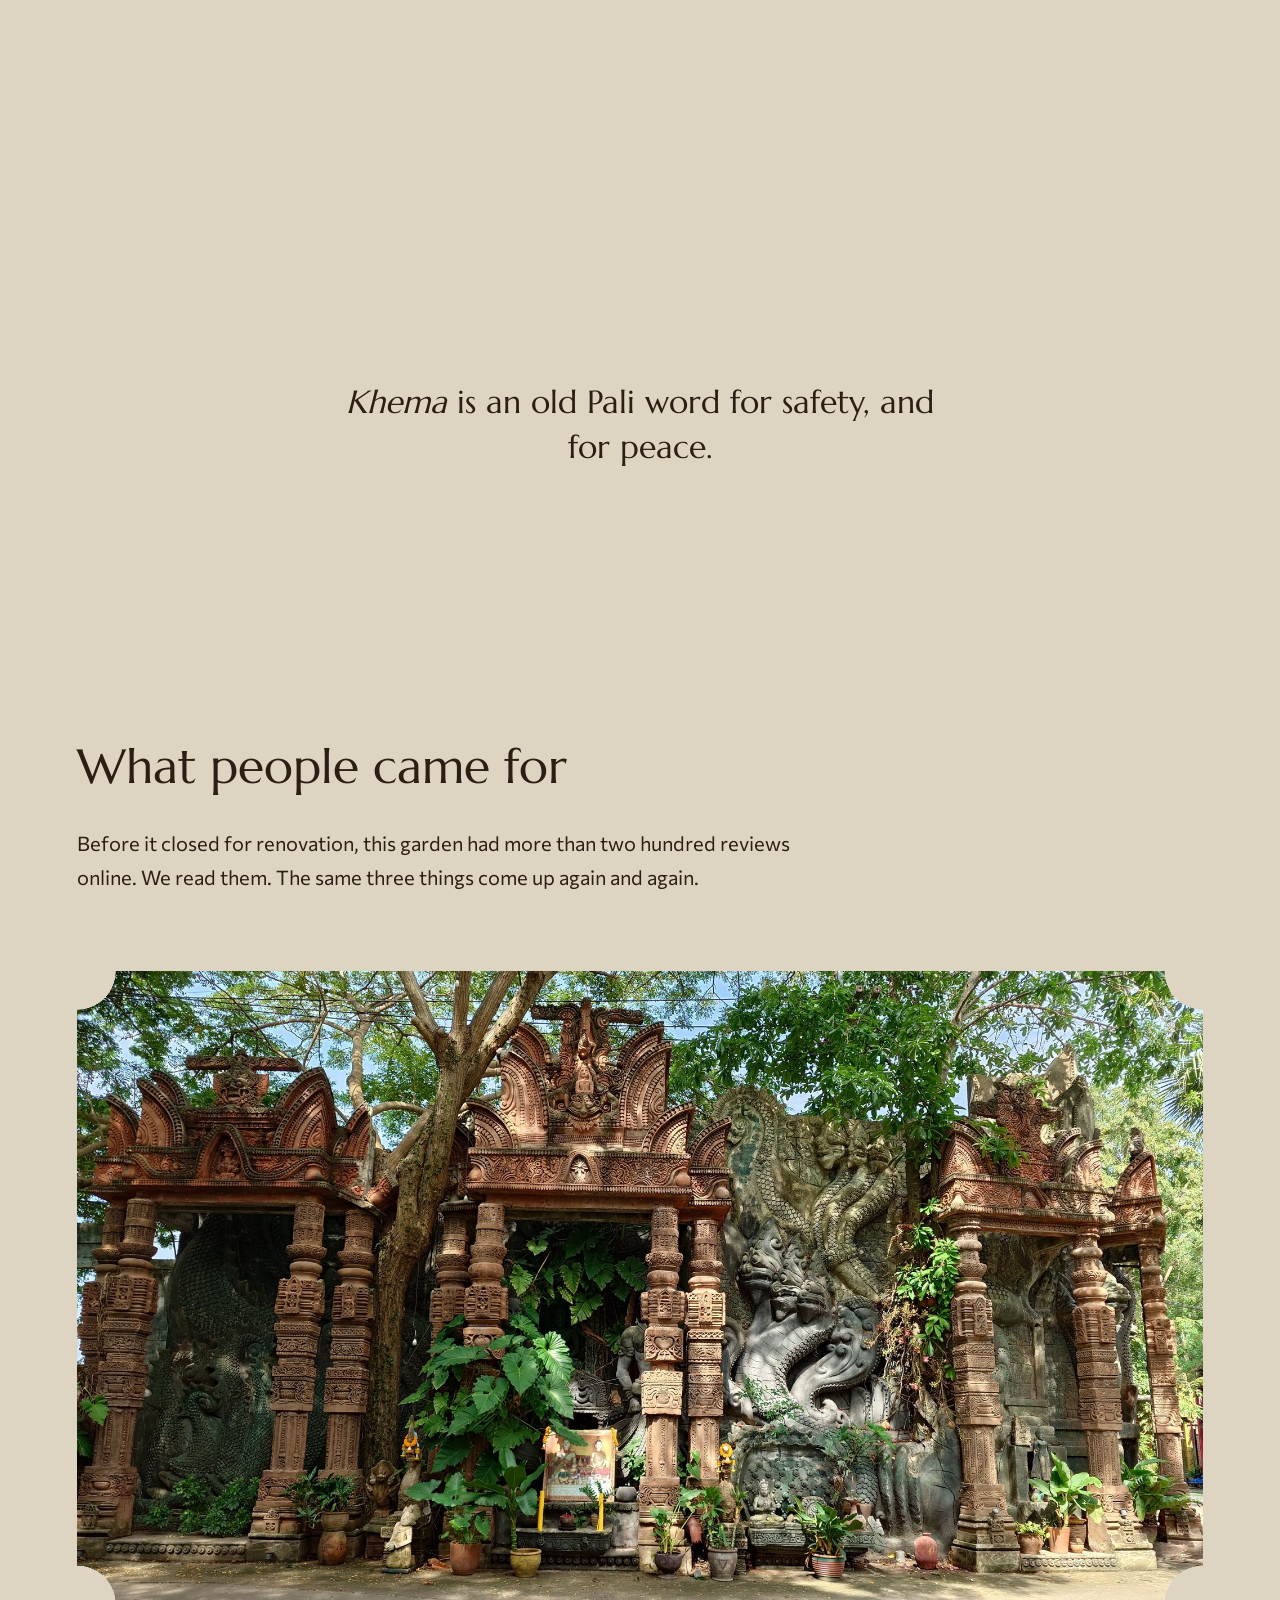
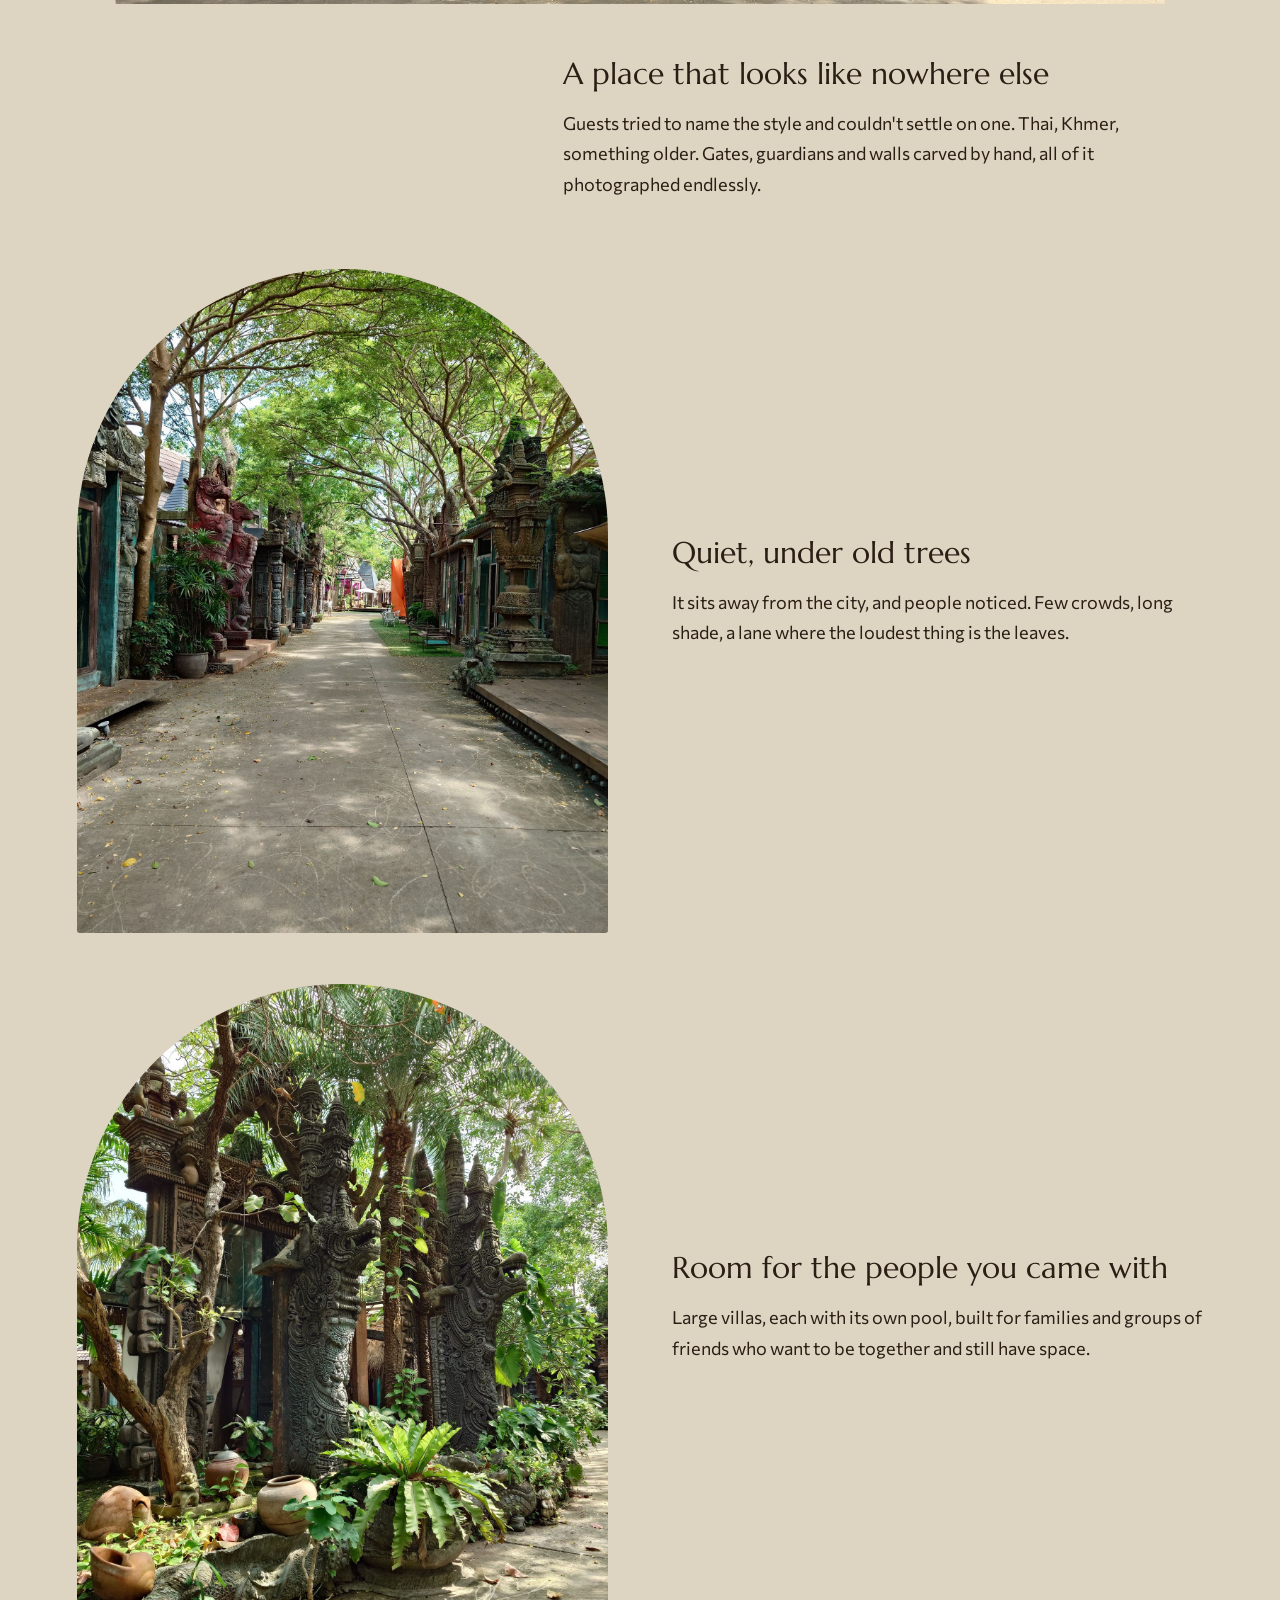
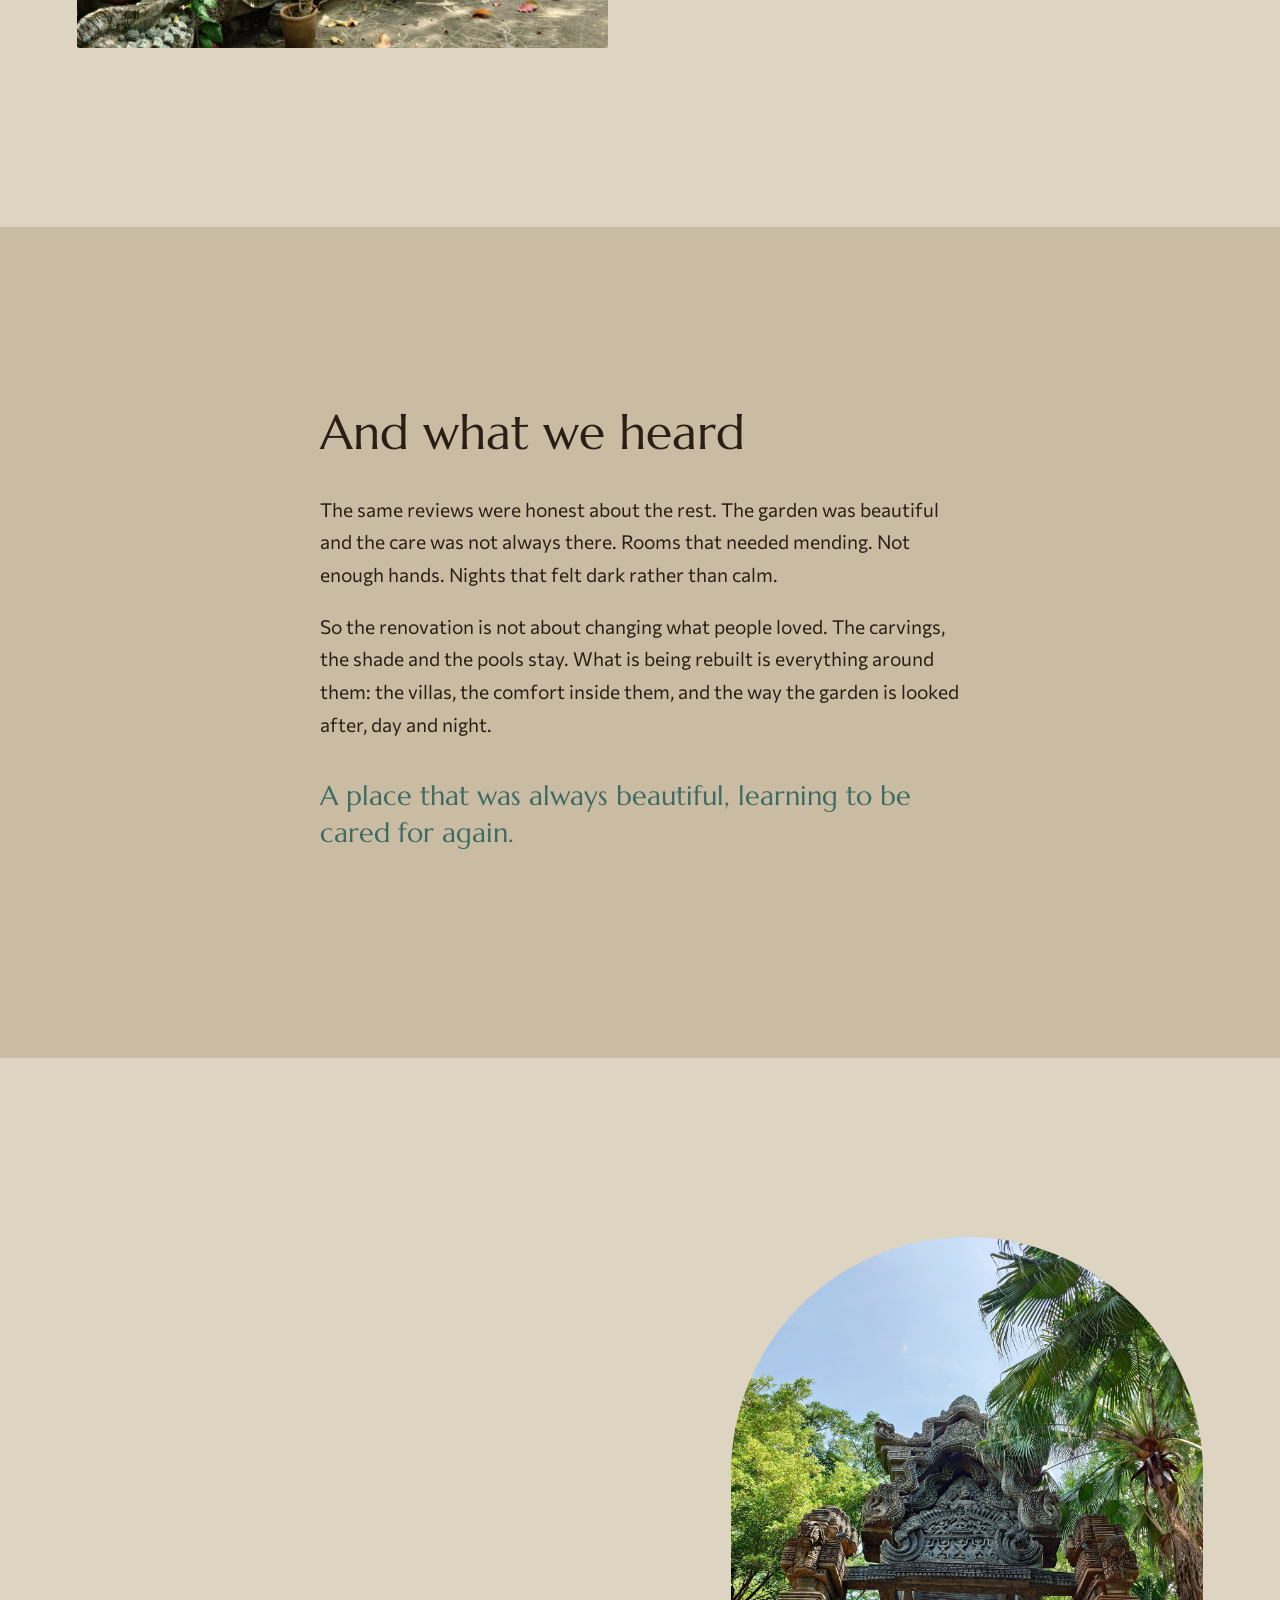
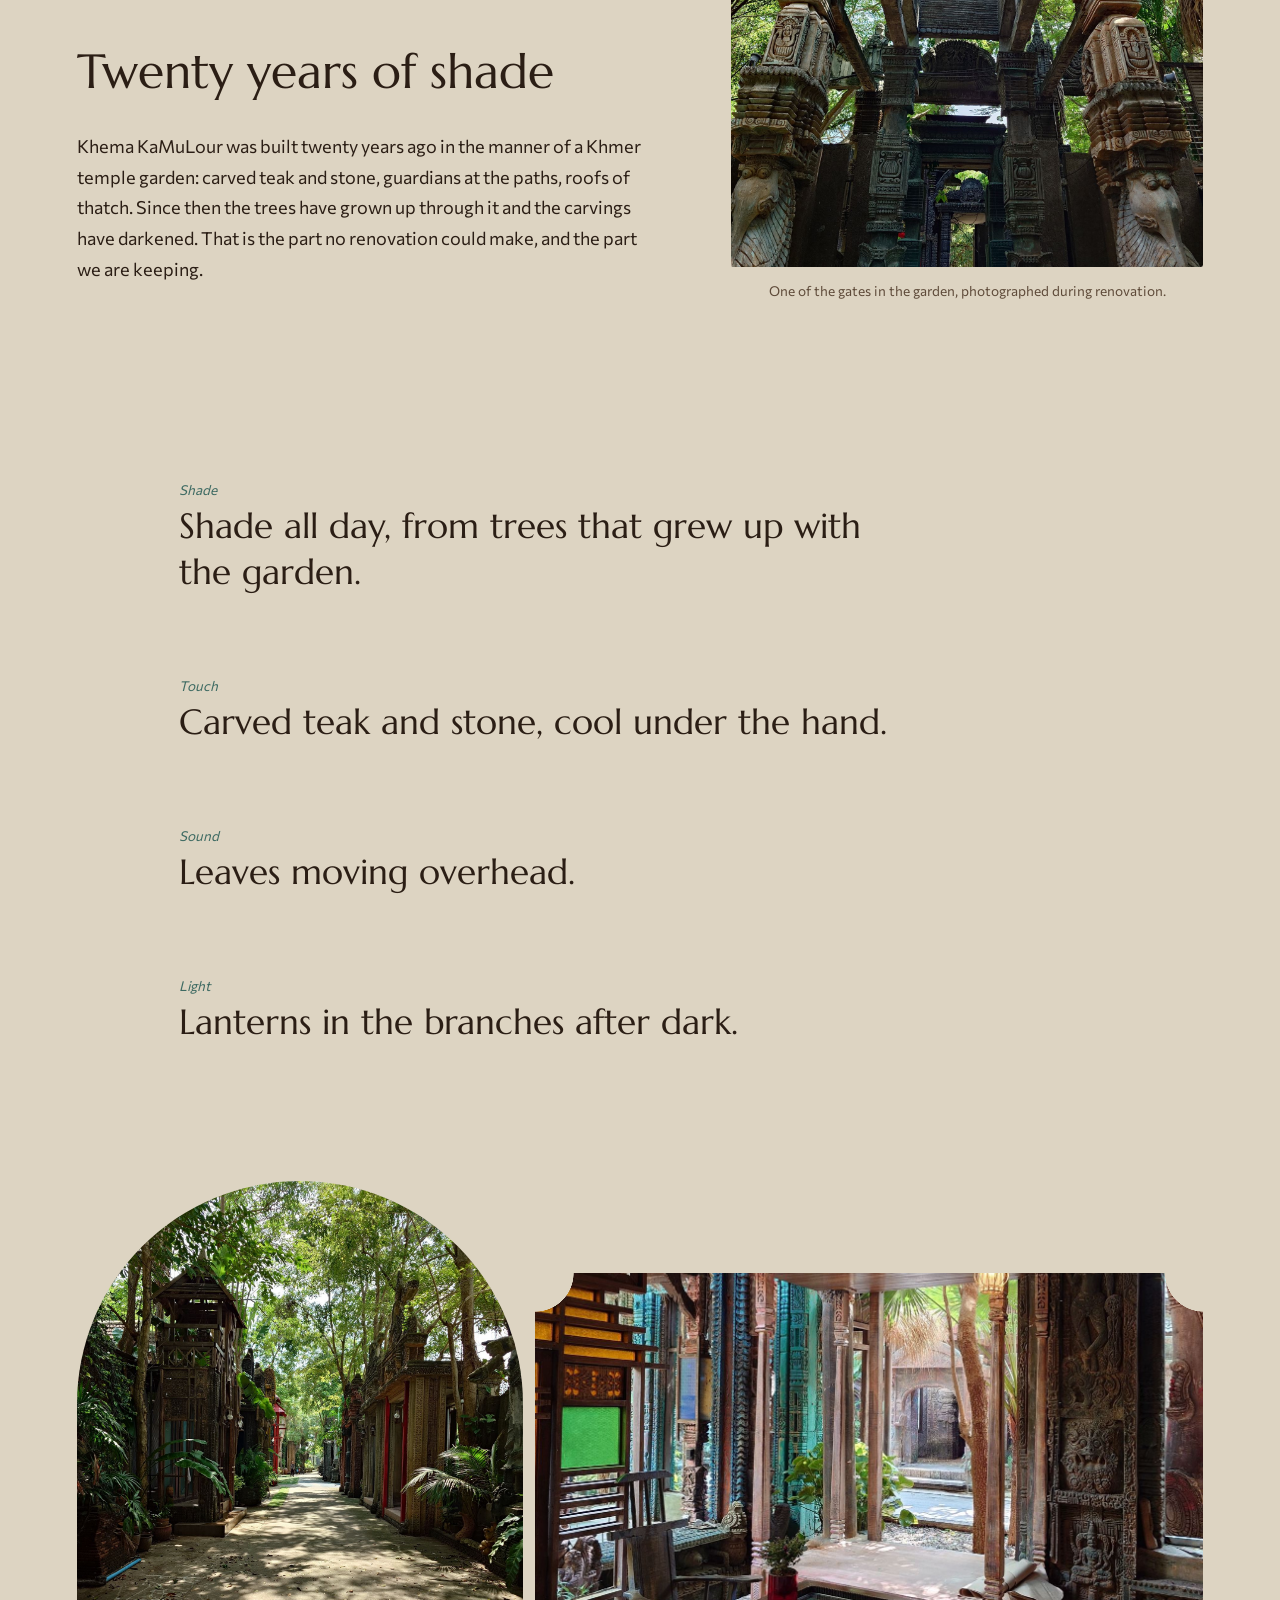
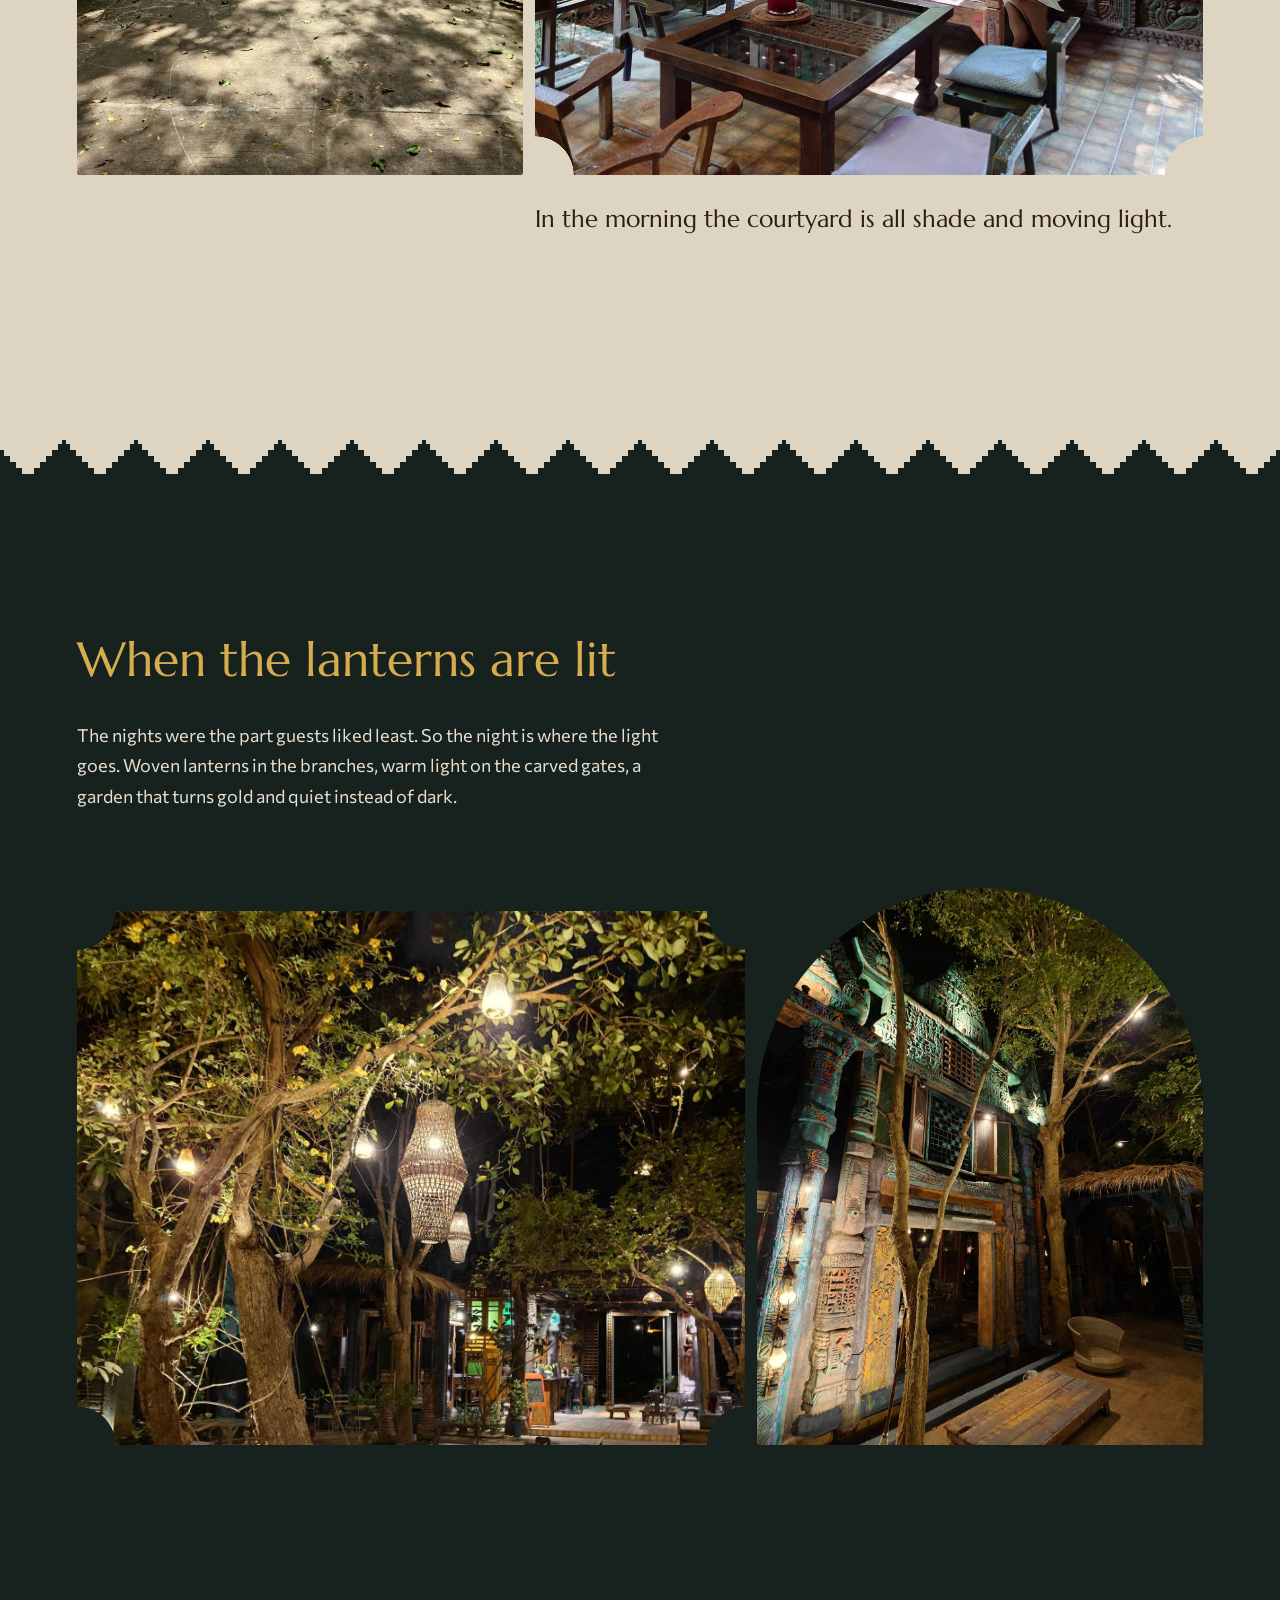
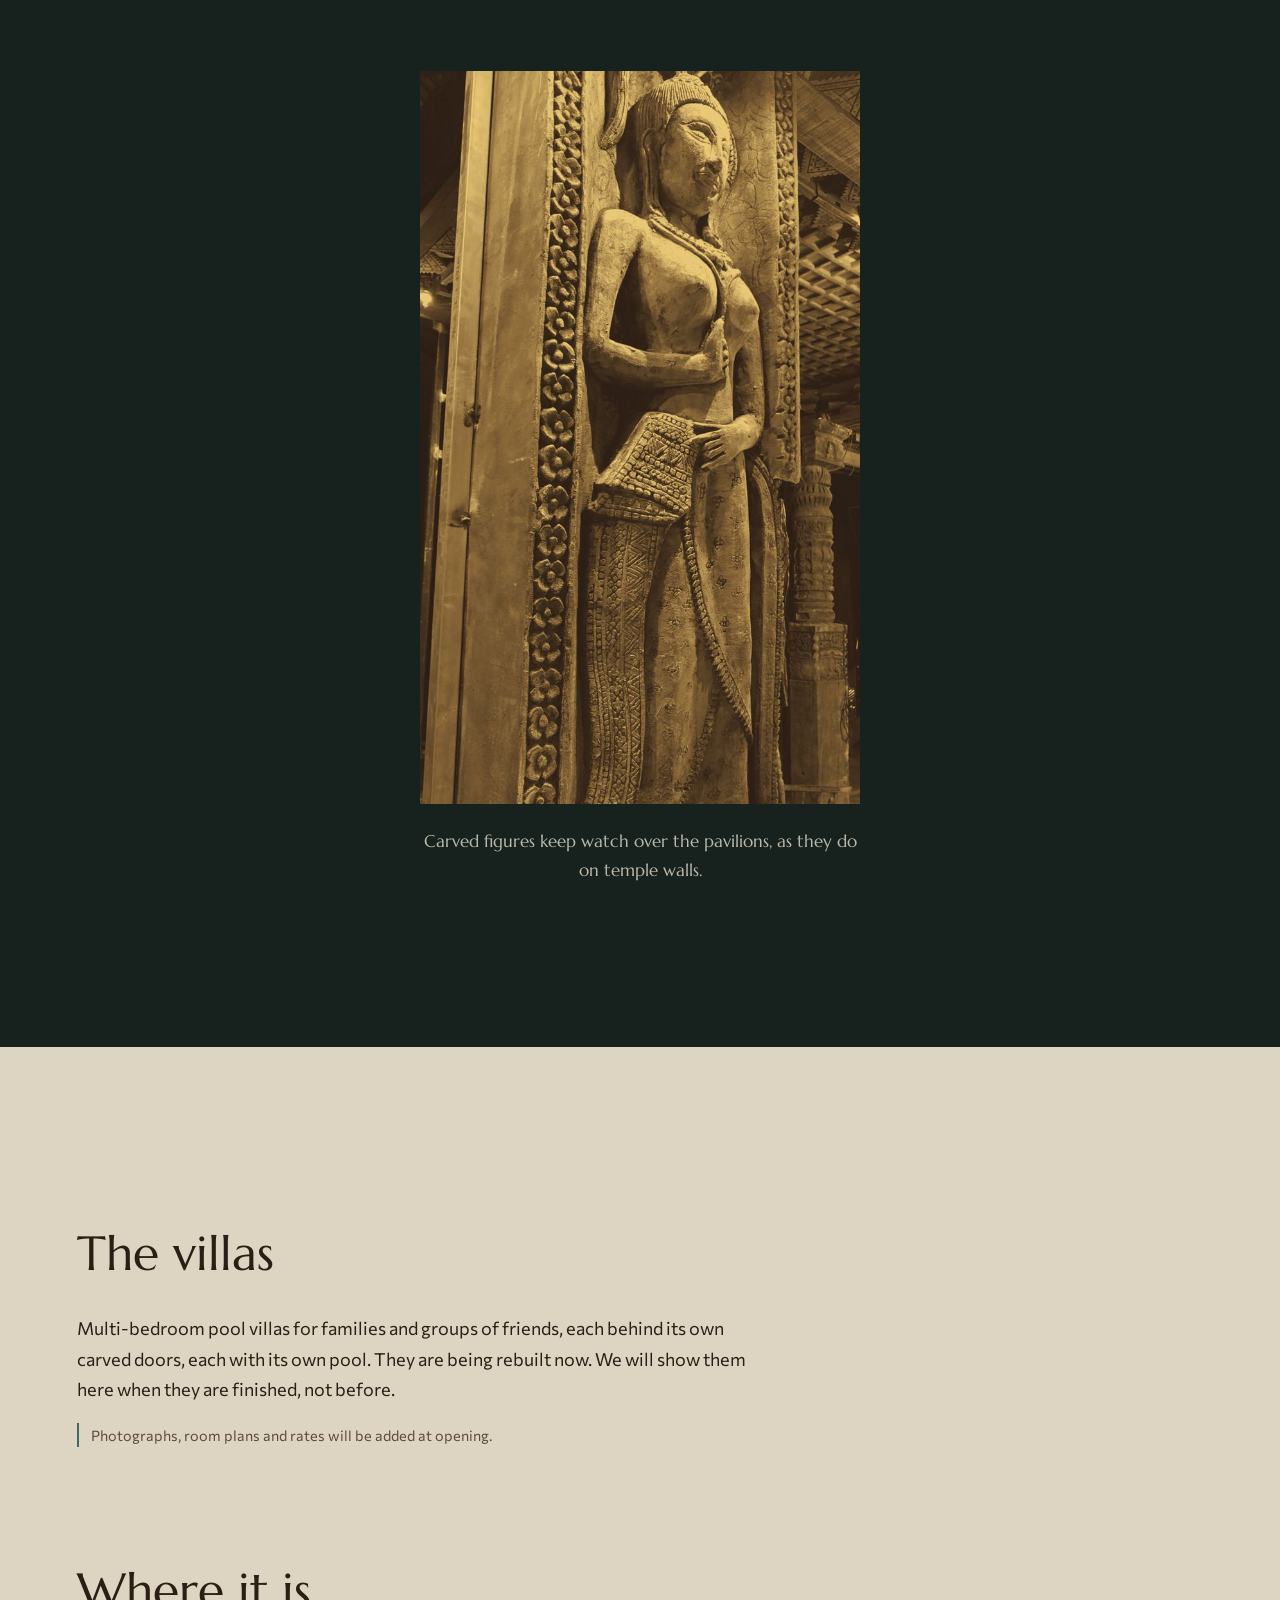
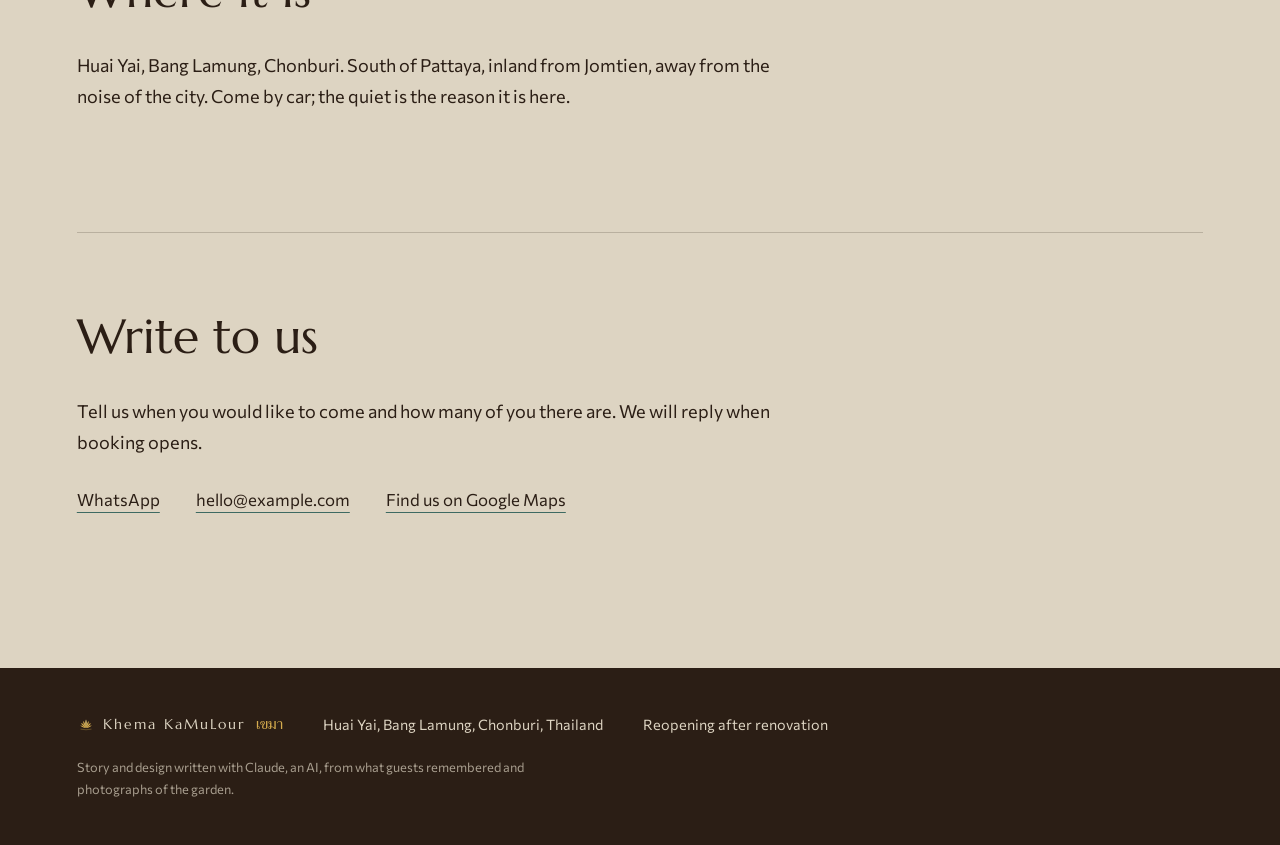
==== commit 7d167eca: "Rename to Khema KaMuLour; return the apsara to its plain frame Co-Authored-By: Claude Opus 5.5 <nore" ====
--- a/index.html
+++ b/index.html
@@ -3,8 +3,8 @@
 <head>
 <meta charset="utf-8">
 <meta name="viewport" content="width=device-width, initial-scale=1">
-<title>Khema Pool Villas, Pattaya</title>
-<meta name="description" content="Multi-bedroom private pool villas in a Khmer-style garden south of Pattaya. Reopening after renovation.">
+<title>Khema KaMuLour Pool Villas, Pattaya</title>
+<meta name="description" content="Khema KaMuLour: multi-bedroom private pool villas in a Khmer-style garden south of Pattaya. Reopening after renovation.">
 <link rel="icon" href="images/khema-mark.svg" type="image/svg+xml">
 <link rel="preconnect" href="https://fonts.googleapis.com">
 <link rel="preconnect" href="https://fonts.gstatic.com" crossorigin>
@@ -30,9 +30,9 @@
 </svg>
 
 <header class="bar">
-  <a class="mark" href="#top" aria-label="Khema, back to top">
+  <a class="mark" href="#top" aria-label="Khema KaMuLour, back to top">
     <svg class="mark-icon" aria-hidden="true"><use href="#mark"/></svg>
-    <span class="mark-word">Khema</span> <span lang="th">เขมา</span>
+    <span class="mark-word">Khema KaMuLour</span> <span lang="th">เขมา</span>
   </a>
   <nav aria-label="Main">
     <a href="#heard">The story</a>
@@ -46,11 +46,11 @@
 
   <!-- Threshold: the guardian is lit first, then the path opens as you scroll -->
   <div class="threshold">
-    <section class="hero" aria-label="Khema">
+    <section class="hero" aria-label="Khema KaMuLour">
       <img src="images/naga-path.jpg" alt="A carved stone guardian at the start of a shaded path between temple walls" class="hero-img">
       <div class="hero-text">
         <svg class="hero-mark" aria-hidden="true"><use href="#mark"/></svg>
-        <h1>Khema</h1>
+        <h1>Khema <span class="h1-second">KaMuLour</span></h1>
         <p class="hero-th" lang="th">เขมา</p>
         <p class="hero-line">Private pool villas in a Khmer-style garden, south of Pattaya. Reopening after renovation.</p>
       </div>
@@ -103,7 +103,7 @@
   <section id="garden" class="garden">
     <div class="garden-copy">
       <h2>Twenty years of shade</h2>
-      <p>Khema was built twenty years ago in the manner of a Khmer temple garden: carved teak and stone, guardians at the paths, roofs of thatch. Since then the trees have grown up through it and the carvings have darkened. That is the part no renovation could make, and the part we are keeping.</p>
+      <p>Khema KaMuLour was built twenty years ago in the manner of a Khmer temple garden: carved teak and stone, guardians at the paths, roofs of thatch. Since then the trees have grown up through it and the carvings have darkened. That is the part no renovation could make, and the part we are keeping.</p>
     </div>
     <figure class="garden-photo">
       <img src="images/temple-gate.jpg" alt="A carved stone temple gate under palms and a blue sky" loading="lazy">
@@ -174,7 +174,7 @@
 </main>
 
 <footer class="foot">
-  <p class="foot-name"><svg class="foot-mark" aria-hidden="true"><use href="#mark"/></svg>Khema <span lang="th">เขมา</span></p>
+  <p class="foot-name"><svg class="foot-mark" aria-hidden="true"><use href="#mark"/></svg>Khema KaMuLour <span lang="th">เขมา</span></p>
   <p>Huai Yai, Bang Lamung, Chonburi, Thailand</p>
   <p>Reopening after renovation</p>
   <p class="colophon">Story and design written with Claude, an AI, from what guests remembered and photographs of the garden.</p>
--- a/style.css
+++ b/style.css
@@ -215,10 +215,14 @@
     radial-gradient(circle at 0 100%, #0000 var(--c), #000 calc(var(--c) + .5px)) bottom left / 51% 51% no-repeat,
     radial-gradient(circle at 100% 100%, #0000 var(--c), #000 calc(var(--c) + .5px)) bottom right / 51% 51% no-repeat;
 }
-/* The apsara stands in a pointed temple niche. */
-.apsara img {
-  -webkit-mask: url("data:image/svg+xml,%3Csvg xmlns='http://www.w3.org/2000/svg' viewBox='0 0 100 100' preserveAspectRatio='none'%3E%3Cpath d='M0 100V34C0 18 30 10 50 0C70 10 100 18 100 34V100Z'/%3E%3C/svg%3E") center / 100% 100% no-repeat;
-          mask: url("data:image/svg+xml,%3Csvg xmlns='http://www.w3.org/2000/svg' viewBox='0 0 100 100' preserveAspectRatio='none'%3E%3Cpath d='M0 100V34C0 18 30 10 50 0C70 10 100 18 100 34V100Z'/%3E%3C/svg%3E") center / 100% 100% no-repeat;
-}
 /* Captions and notes centred under arches. */
 .garden-photo figcaption { text-align: center; }
+
+.h1-second { display: block; font-size: .62em; letter-spacing: .3em; margin-top: .25em; }
+.hero h1 { line-height: 1; }
+.h1-second { line-height: 1.2; }
+@media (max-width: 760px) {
+  .hero h1 { letter-spacing: .12em; }
+  .h1-second { letter-spacing: .2em; }
+  .hero-th { margin-top: .5em; }
+}
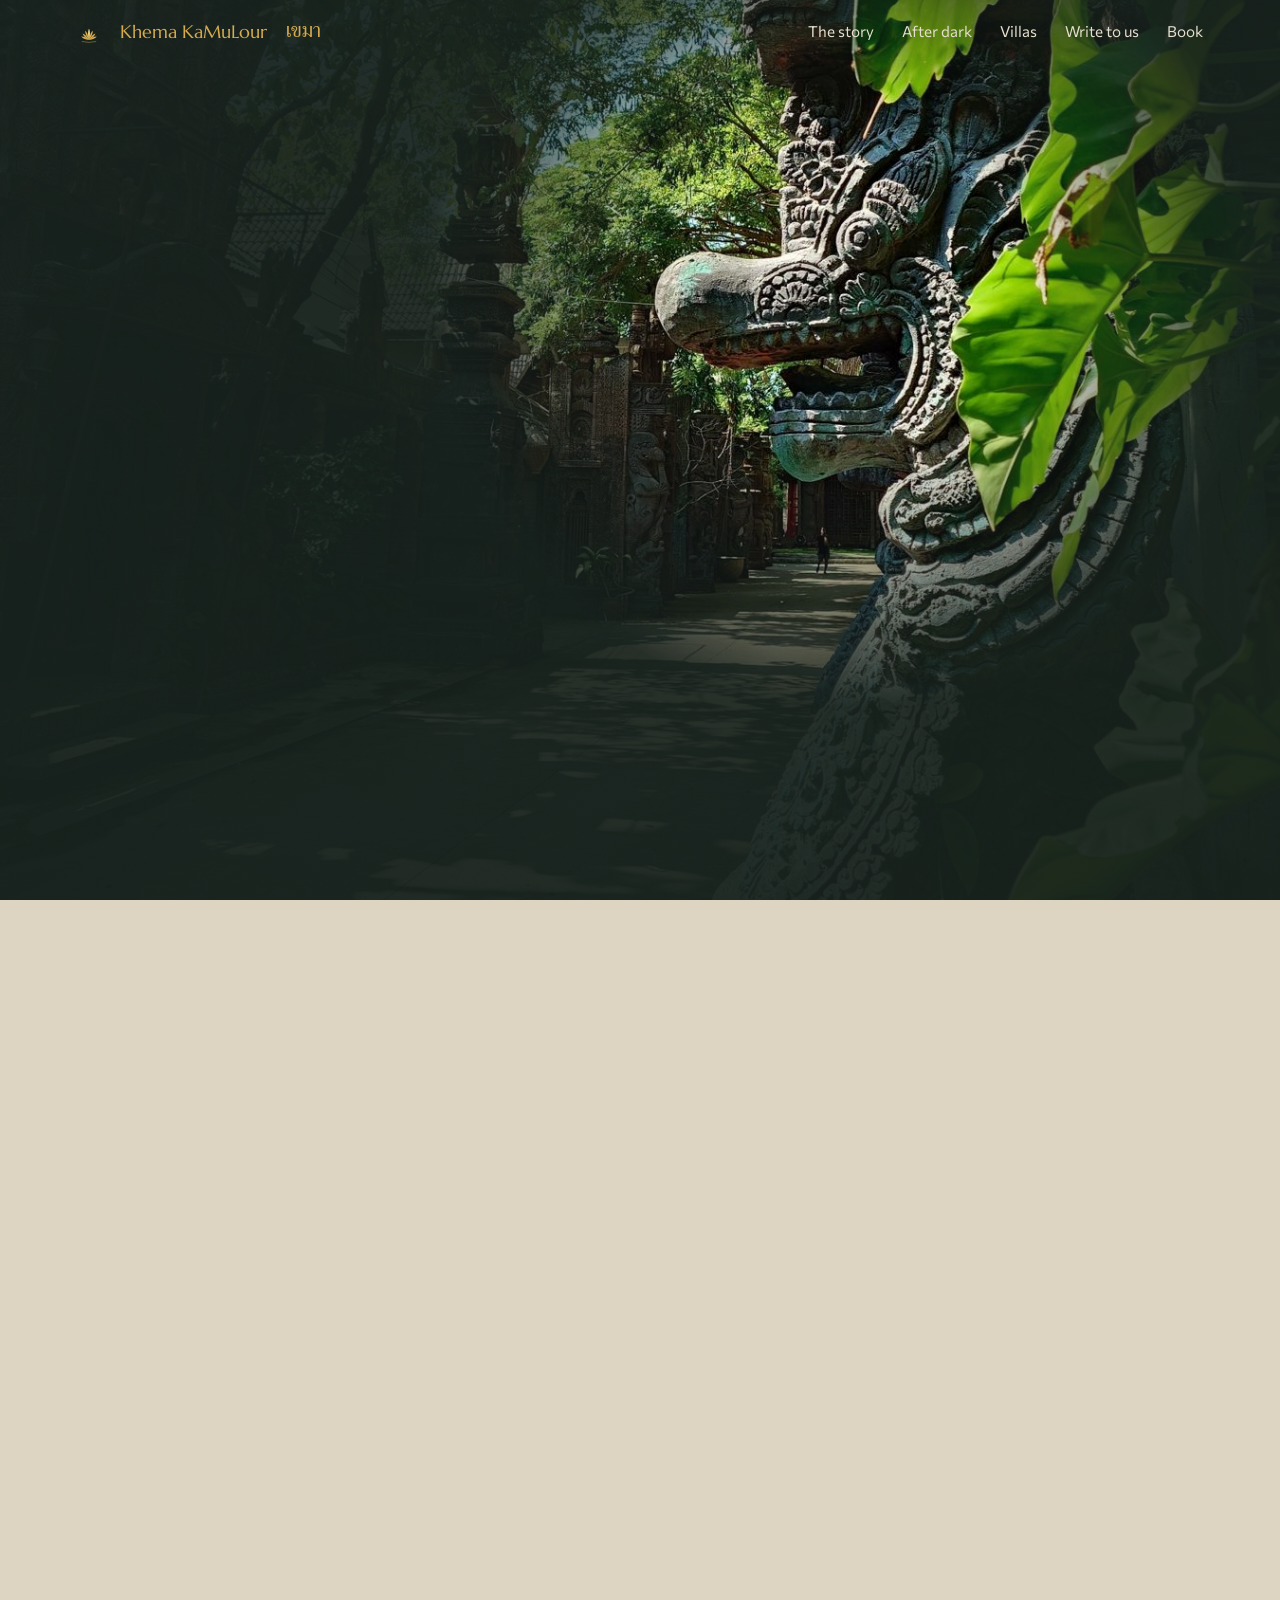
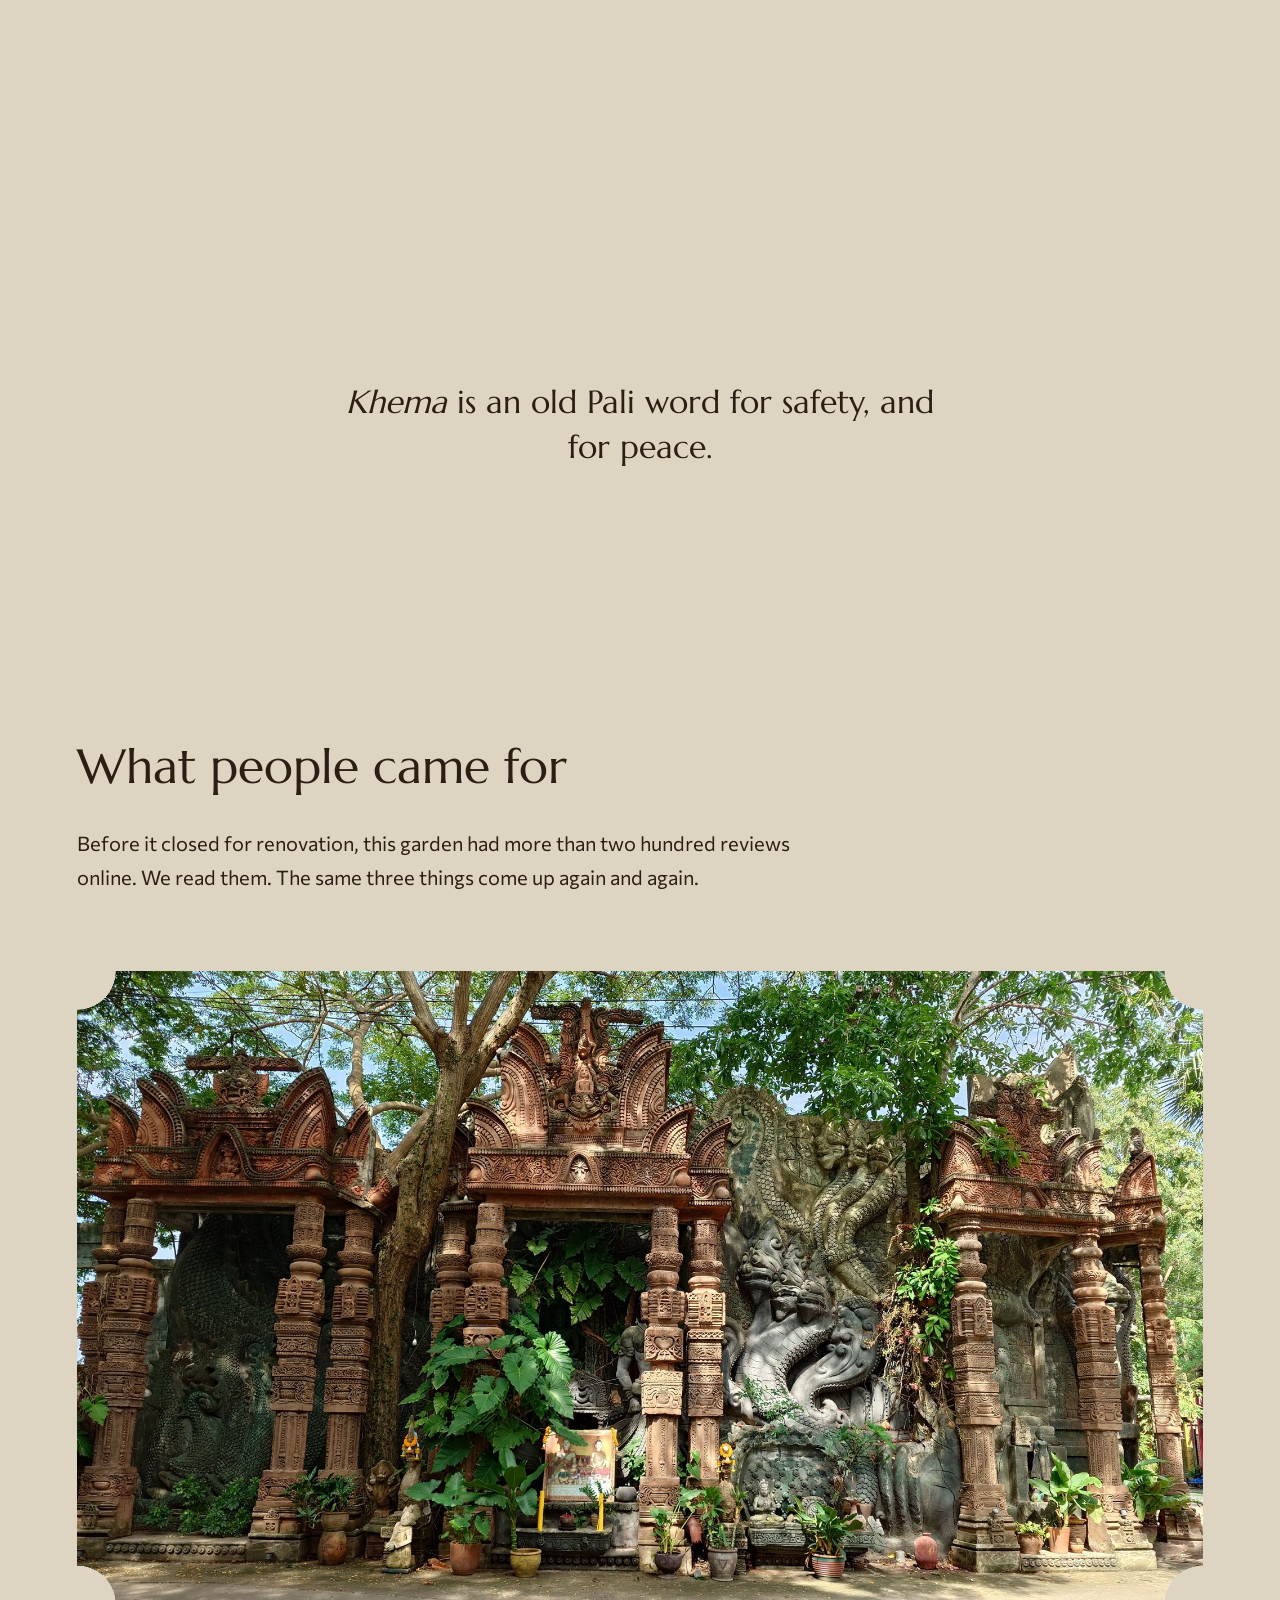
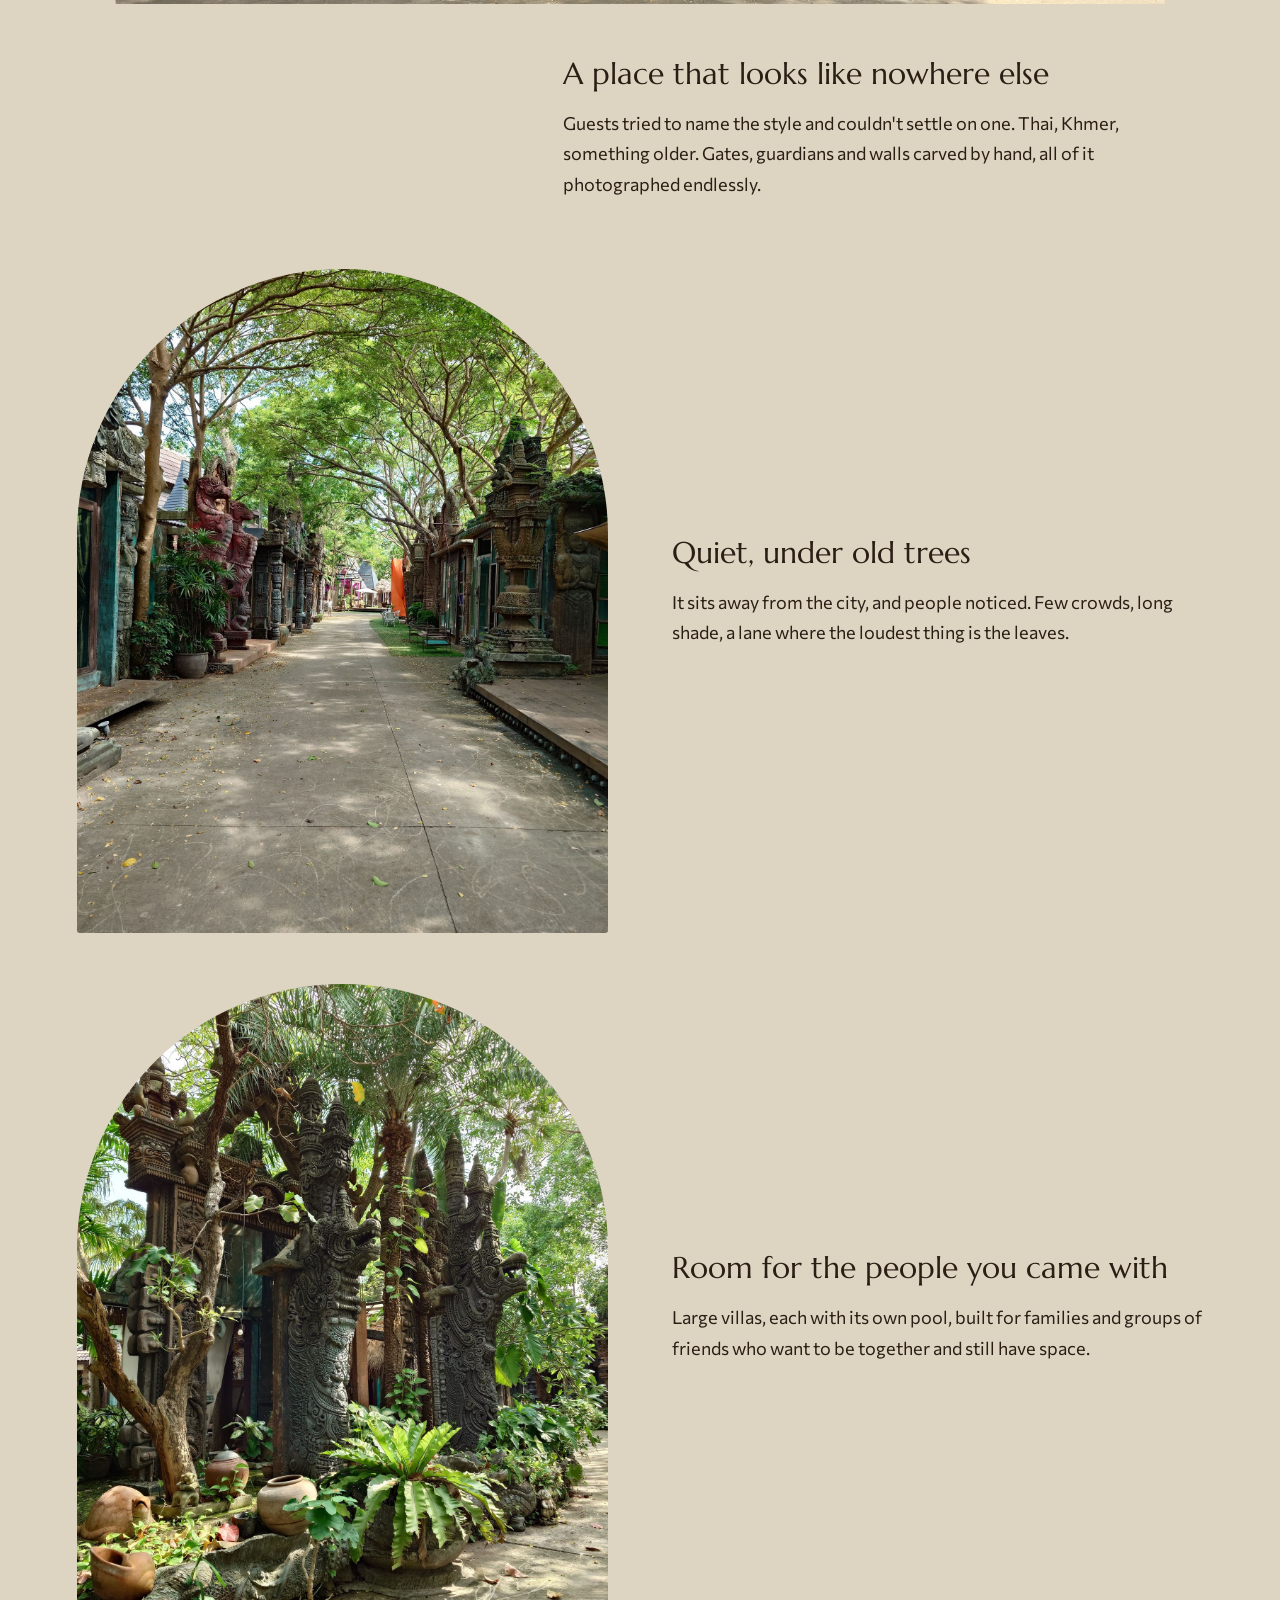
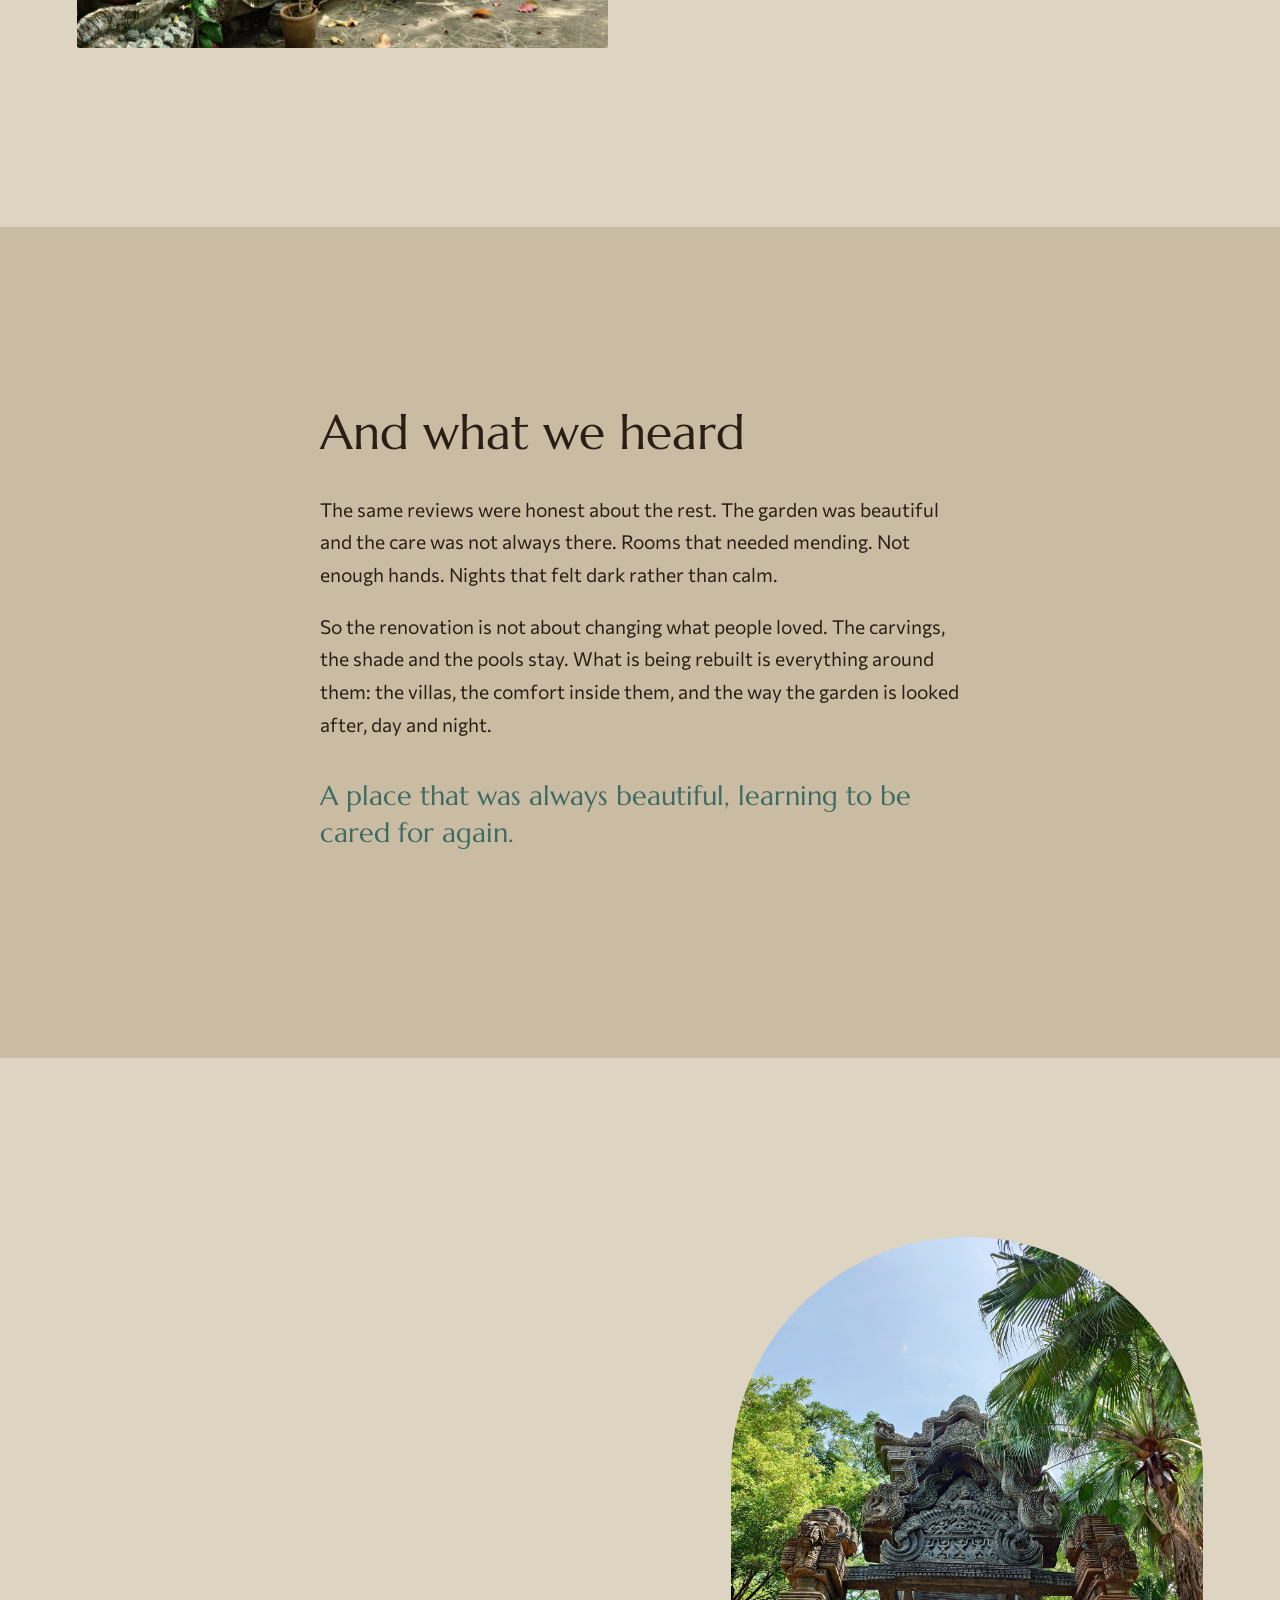
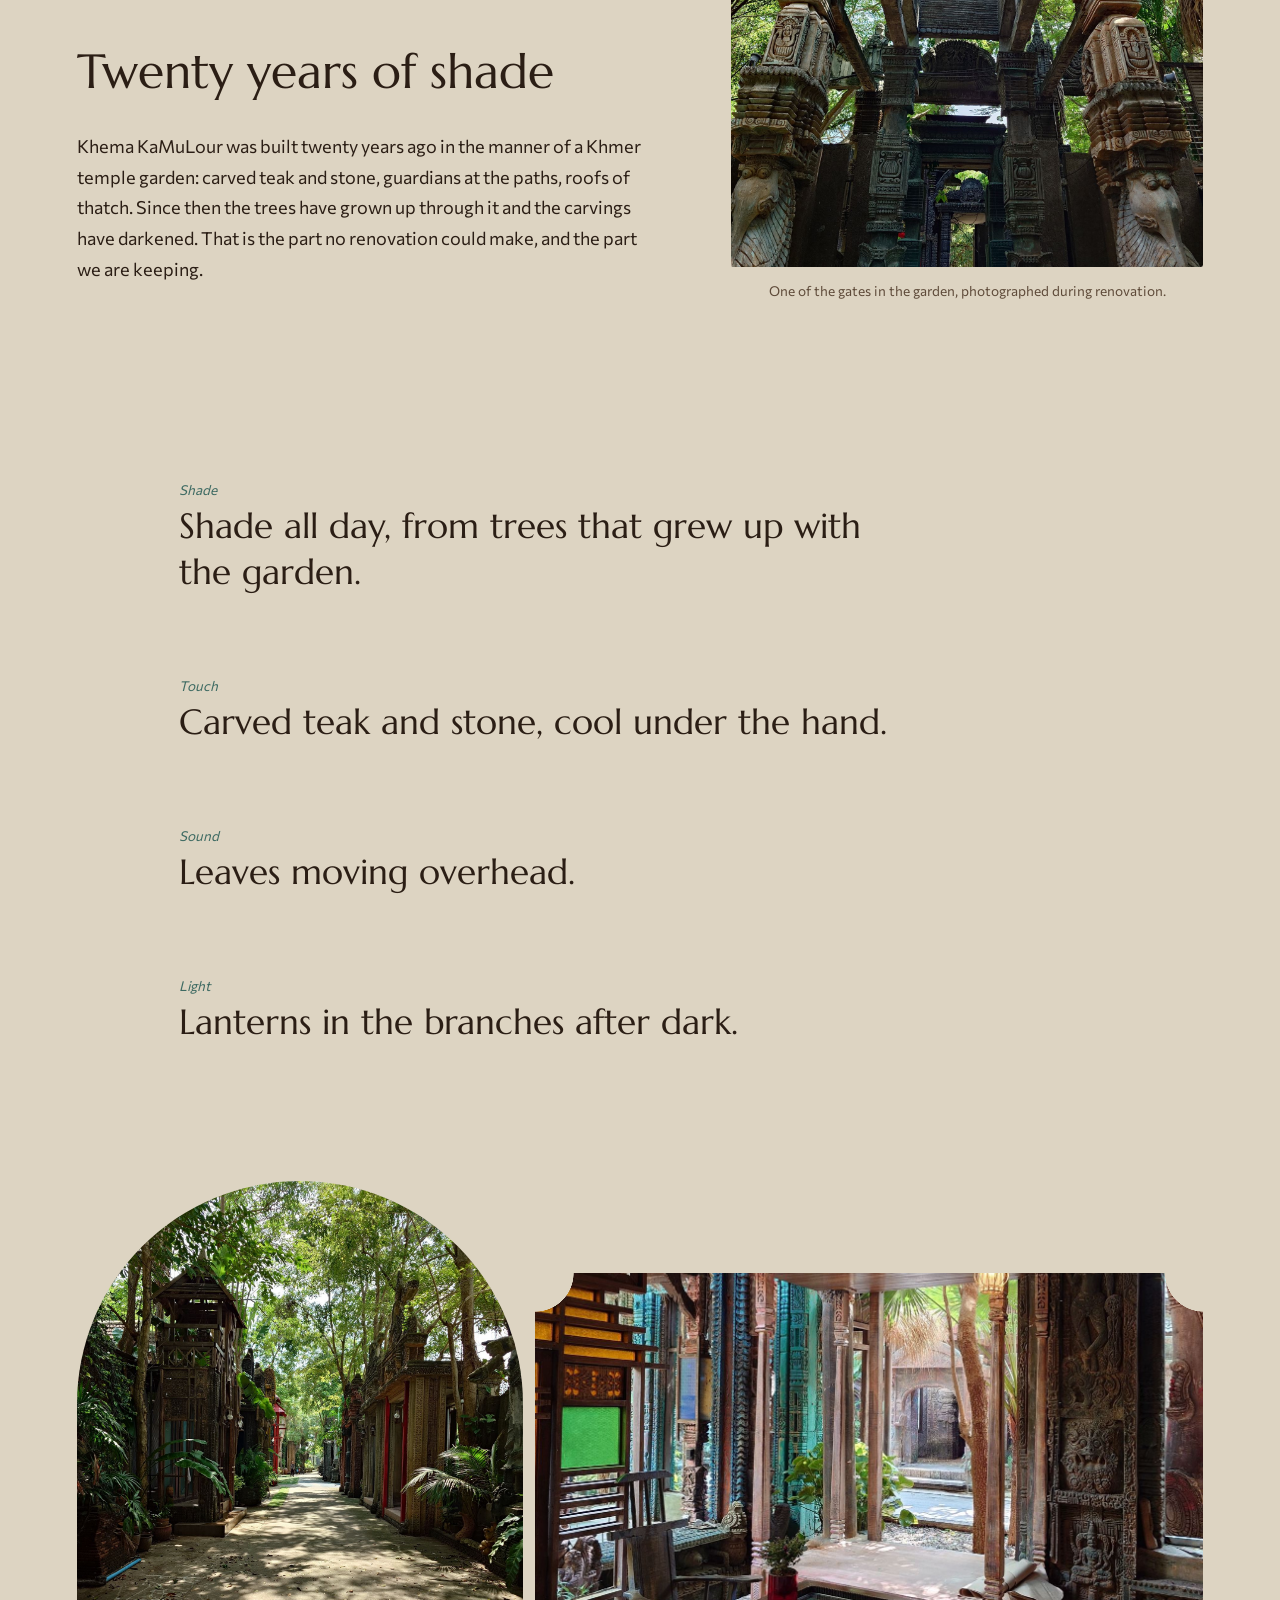
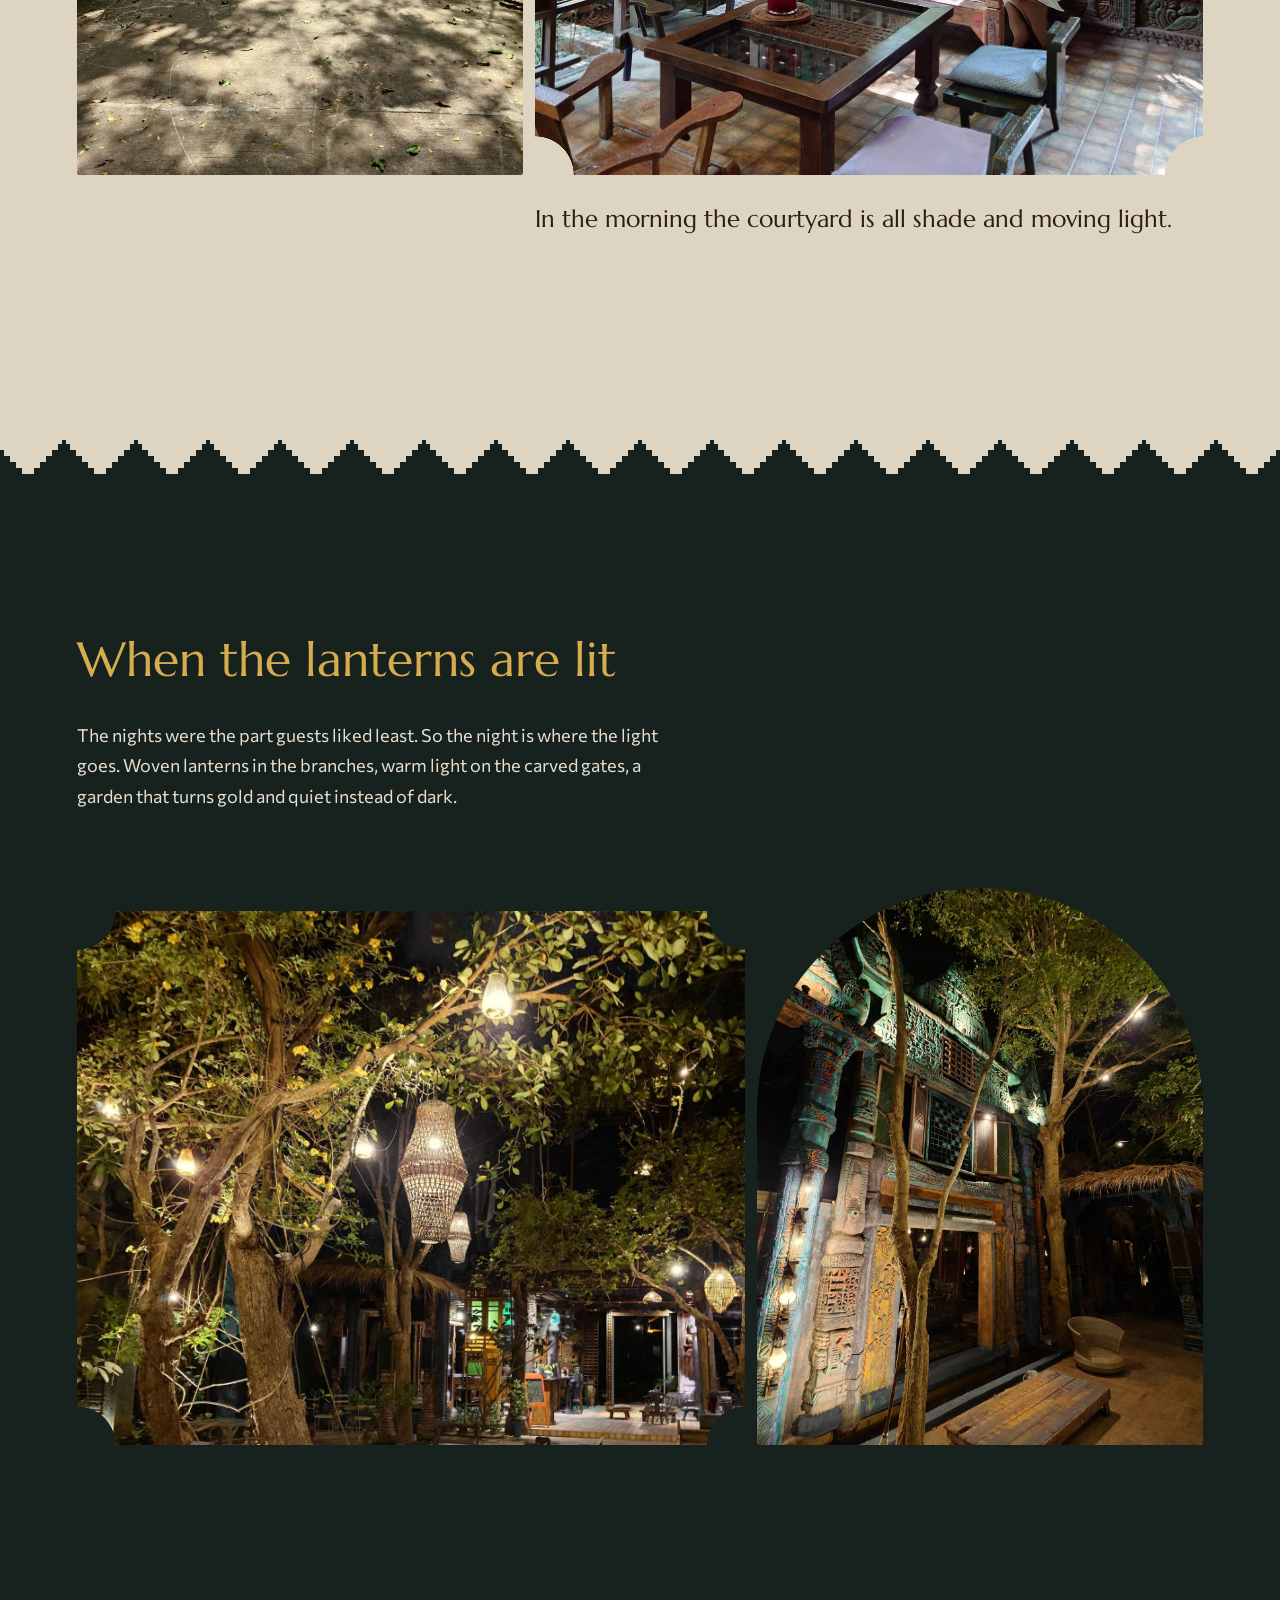
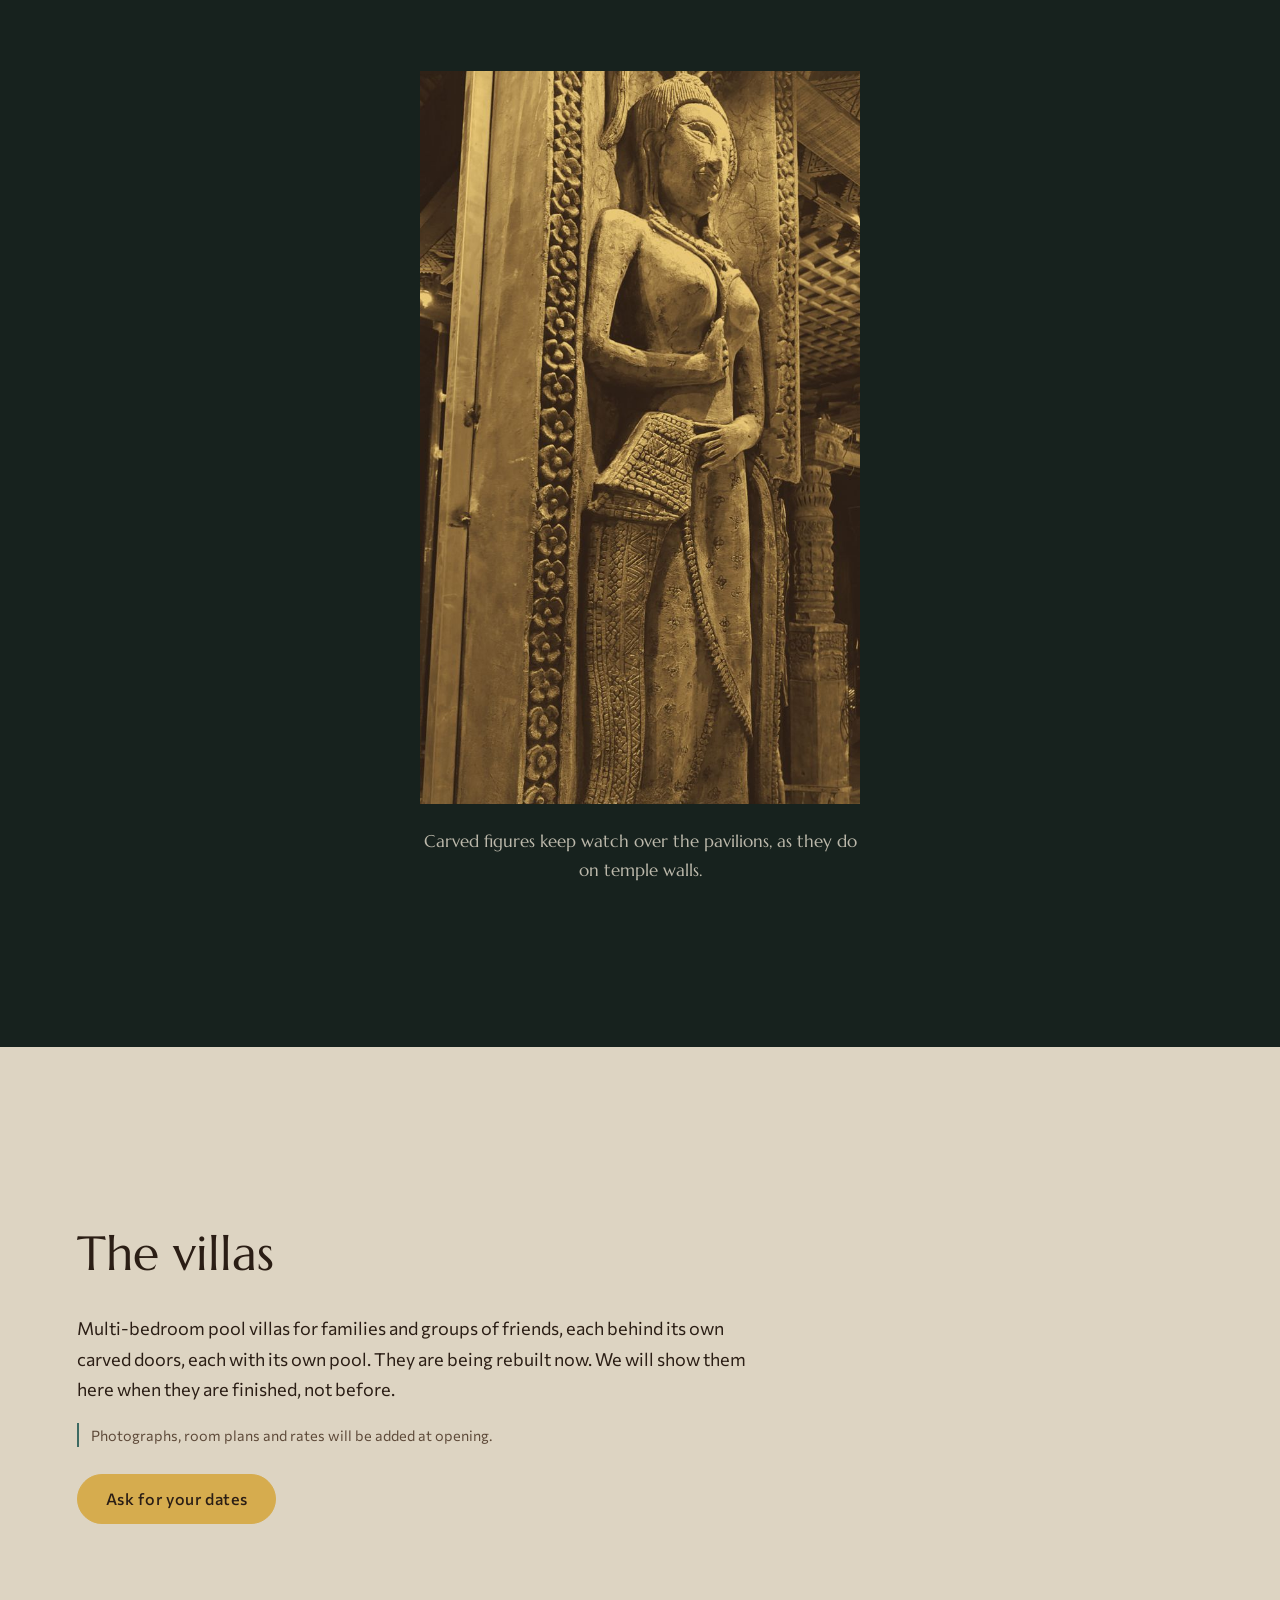
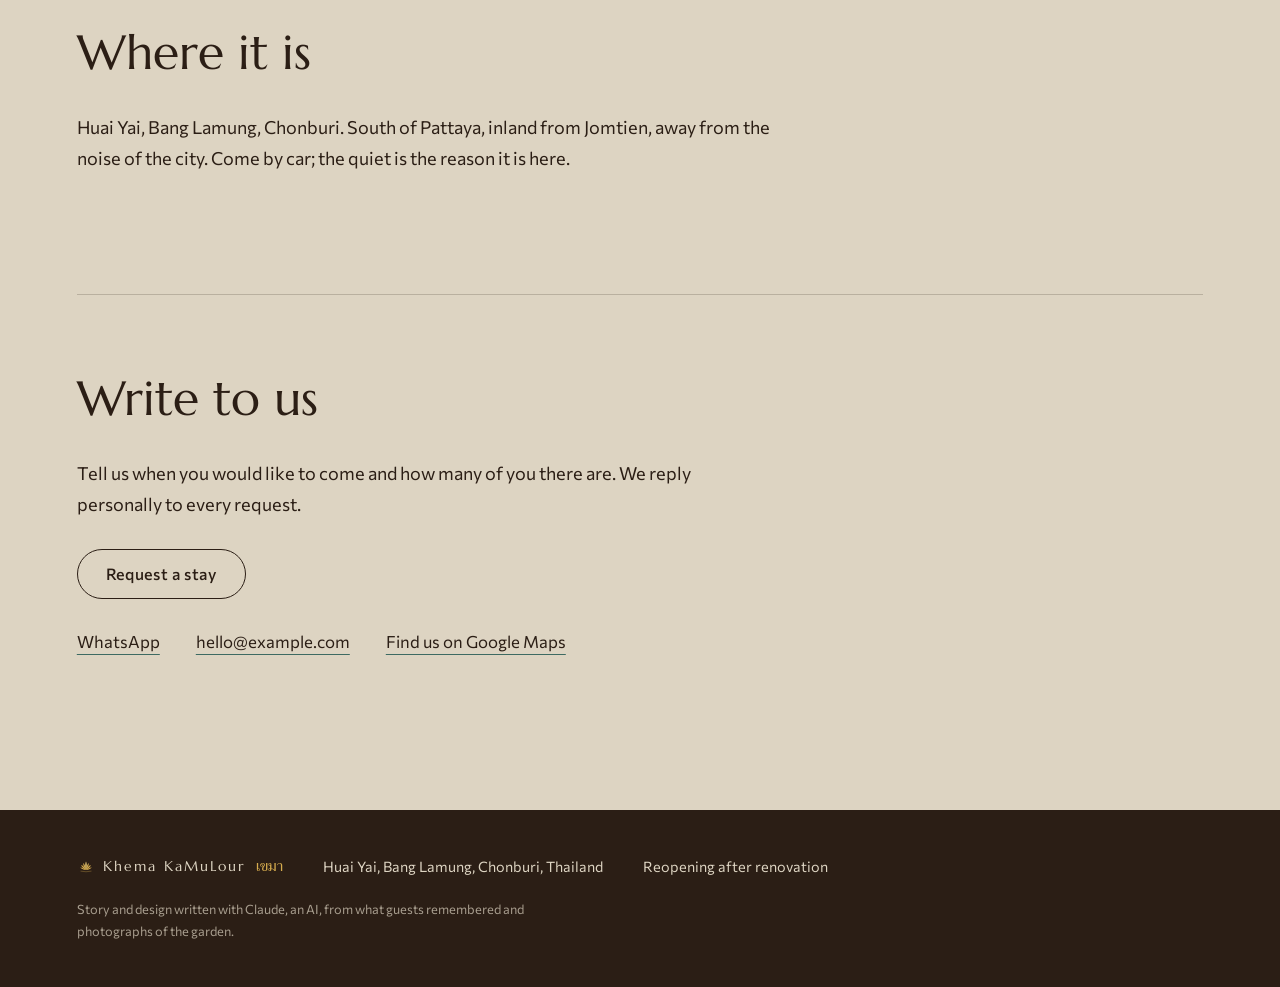
==== commit bd8ac1cc: "Add booking request page Guests choose dates, party, villa type and extras; the request is written u" ====
--- a/index.html
+++ b/index.html
@@ -39,6 +39,7 @@
     <a href="#night">After dark</a>
     <a href="#villas">Villas</a>
     <a href="#contact">Write to us</a>
+    <a href="book.html">Book</a>
   </nav>
 </header>
 
@@ -154,6 +155,7 @@
     <h2>The villas</h2>
     <p>Multi-bedroom pool villas for families and groups of friends, each behind its own carved doors, each with its own pool. They are being rebuilt now. We will show them here when they are finished, not before.</p>
     <p class="villas-note">Photographs, room plans and rates will be added at opening.</p>
+    <a class="btn btn-lamp" href="book.html">Ask for your dates</a>
   </section>
 
   <section class="where" aria-labelledby="where-h">
@@ -163,7 +165,8 @@
 
   <section id="contact" class="contact">
     <h2>Write to us</h2>
-    <p>Tell us when you would like to come and how many of you there are. We will reply when booking opens.</p>
+    <p>Tell us when you would like to come and how many of you there are. We reply personally to every request.</p>
+    <a class="btn btn-line" href="book.html">Request a stay</a>
     <div class="direct">
       <a href="https://wa.me/66000000000">WhatsApp</a>
       <a href="mailto:hello@example.com">hello@example.com</a>
--- a/style.css
+++ b/style.css
@@ -226,3 +226,74 @@
   .h1-second { letter-spacing: .2em; }
   .hero-th { margin-top: .5em; }
 }
+
+/* ---------- Booking ---------- */
+.btn {
+  display: inline-block; font: 500 1rem/1 var(--body); letter-spacing: .04em;
+  padding: 16px 28px; border-radius: 999px; cursor: pointer; text-decoration: none;
+  border: 1px solid var(--teak); transition: background-color .25s, color .25s;
+}
+.btn-lamp { background: var(--lamp); border-color: var(--lamp); color: var(--teak); }
+.btn-lamp:hover { background: #E2BD66; }
+.btn-line { background: transparent; color: var(--teak); }
+.btn-line:hover { background: var(--teak); color: var(--sandstone-lt); }
+.villas .btn, .contact .btn { margin-top: 12px; }
+
+.book-page .bar nav { opacity: 1; pointer-events: auto; }
+.book-page .bar nav a[aria-current] { color: var(--lamp); }
+.book { padding: 120px var(--gutter) clamp(80px, 10vw, 140px); }
+.book-intro { display: grid; grid-template-columns: .8fr 1.2fr; gap: clamp(32px, 6vw, 96px); align-items: end; margin-bottom: clamp(56px, 8vw, 110px); }
+.book-photo img { aspect-ratio: 3/4; border-radius: 999px 999px 10px 10px; }
+.book-intro h1 { font-size: clamp(2.2rem, 5vw, 3.6rem); }
+.book-note { font-size: .92rem; color: var(--teak-soft); border-left: 2px solid var(--verdigris); padding-left: 12px; }
+@media (max-width: 760px) {
+  .book-intro { grid-template-columns: 1fr; }
+  .book-photo { width: min(320px, 70vw); }
+}
+
+.book-form { max-width: 820px; }
+.book-form fieldset { border: 0; padding: 0; margin: 0 0 clamp(40px, 5vw, 64px); }
+.book-form legend { font-family: var(--display); font-size: clamp(1.4rem, 2.4vw, 1.9rem); margin-bottom: 20px; padding: 0; display: flex; align-items: center; gap: 14px; }
+.step { display: inline-grid; place-items: center; width: 34px; height: 34px; border-radius: 50%; border: 1px solid var(--verdigris); color: var(--verdigris); font: 400 .95rem var(--body); }
+.book-form label { display: flex; flex-direction: column; gap: 6px; font-size: .92rem; color: var(--teak-soft); margin-bottom: 18px; }
+.book-form .opt { font-style: italic; font-size: .8rem; opacity: .8; }
+.book-form input:not([type=checkbox]):not([type=radio]), .book-form select, .book-form textarea {
+  font: 400 1.05rem/1.4 var(--body); color: var(--teak);
+  background: #EEE8DC; border: 1px solid rgba(43,30,21,.25); border-radius: 10px;
+  padding: 13px 14px; width: 100%; min-height: 50px;
+}
+.book-form textarea { resize: vertical; }
+.book-form input:focus, .book-form select:focus, .book-form textarea:focus { outline: 2px solid var(--lamp); outline-offset: 1px; border-color: var(--teak-soft); }
+.row { display: grid; gap: 0 20px; }
+.row.two { grid-template-columns: 1fr 1fr; }
+.row.three { grid-template-columns: 1fr 1fr 1.6fr; }
+@media (max-width: 640px) { .row.two, .row.three { grid-template-columns: 1fr 1fr; } .row.three > :last-child { grid-column: 1 / -1; } }
+@media (max-width: 420px) { .row.two { grid-template-columns: 1fr; } }
+
+.book-form label.check { flex-direction: row; align-items: center; gap: 10px; color: var(--teak); font-size: 1rem; margin-bottom: 10px; }
+.check input { width: 20px; height: 20px; accent-color: var(--verdigris); }
+.extras { display: grid; grid-template-columns: 1fr 1fr; gap: 0 20px; margin-bottom: 14px; }
+@media (max-width: 480px) { .extras { grid-template-columns: 1fr; } }
+.nights { font-family: var(--display); font-size: 1.2rem; color: var(--verdigris); min-height: 1.7em; margin: 0 0 10px; }
+.hint { font-size: .88rem; color: var(--teak-soft); }
+
+.choices { display: grid; grid-template-columns: repeat(3, 1fr); gap: 12px; margin-bottom: 8px; }
+@media (max-width: 640px) { .choices { grid-template-columns: 1fr; } }
+.book-form label.choice { margin: 0; position: relative; cursor: pointer; }
+.choice input { position: absolute; inset: 0; width: 100%; height: 100%; margin: 0; opacity: 0; cursor: pointer; }
+.choice-body { display: block; height: 100%; padding: 20px 18px; border: 1px solid rgba(43,30,21,.25); border-radius: 14px; transition: border-color .2s, background-color .2s; }
+.choice-name { display: block; font-family: var(--display); font-size: 1.2rem; color: var(--teak); margin-bottom: 4px; }
+.choice-text { display: block; font-size: .9rem; }
+.choice input:checked + .choice-body { border-color: var(--verdigris); background: rgba(61,106,98,.1); box-shadow: inset 0 0 0 1px var(--verdigris); }
+.choice input:focus-visible + .choice-body { outline: 2px solid var(--lamp); outline-offset: 3px; }
+
+.form-error { color: #8A2E1C; background: rgba(138,46,28,.08); border-left: 3px solid #8A2E1C; padding: 12px 14px; border-radius: 4px; }
+.send { border-top: 1px solid rgba(43,30,21,.2); padding-top: 32px; }
+.send-lead { font-family: var(--display); font-size: clamp(1.4rem, 2.4vw, 1.9rem); margin-bottom: 18px; }
+.send-buttons { display: flex; flex-wrap: wrap; gap: 12px; margin-bottom: 14px; }
+
+.book-done { max-width: 680px; outline: none; }
+.done-mark { width: 56px; height: 56px; color: var(--lamp); --flame: #F2D27A; margin-bottom: 16px; }
+.summary { white-space: pre-wrap; font: 400 .95rem/1.6 var(--body); background: #EEE8DC; border-radius: 12px; padding: 20px; margin: 20px 0; }
+.book-done .direct { align-items: center; }
+.linklike { font: inherit; background: none; border: 0; padding: 0; color: inherit; text-decoration: underline; text-underline-offset: 6px; text-decoration-color: var(--verdigris); cursor: pointer; }
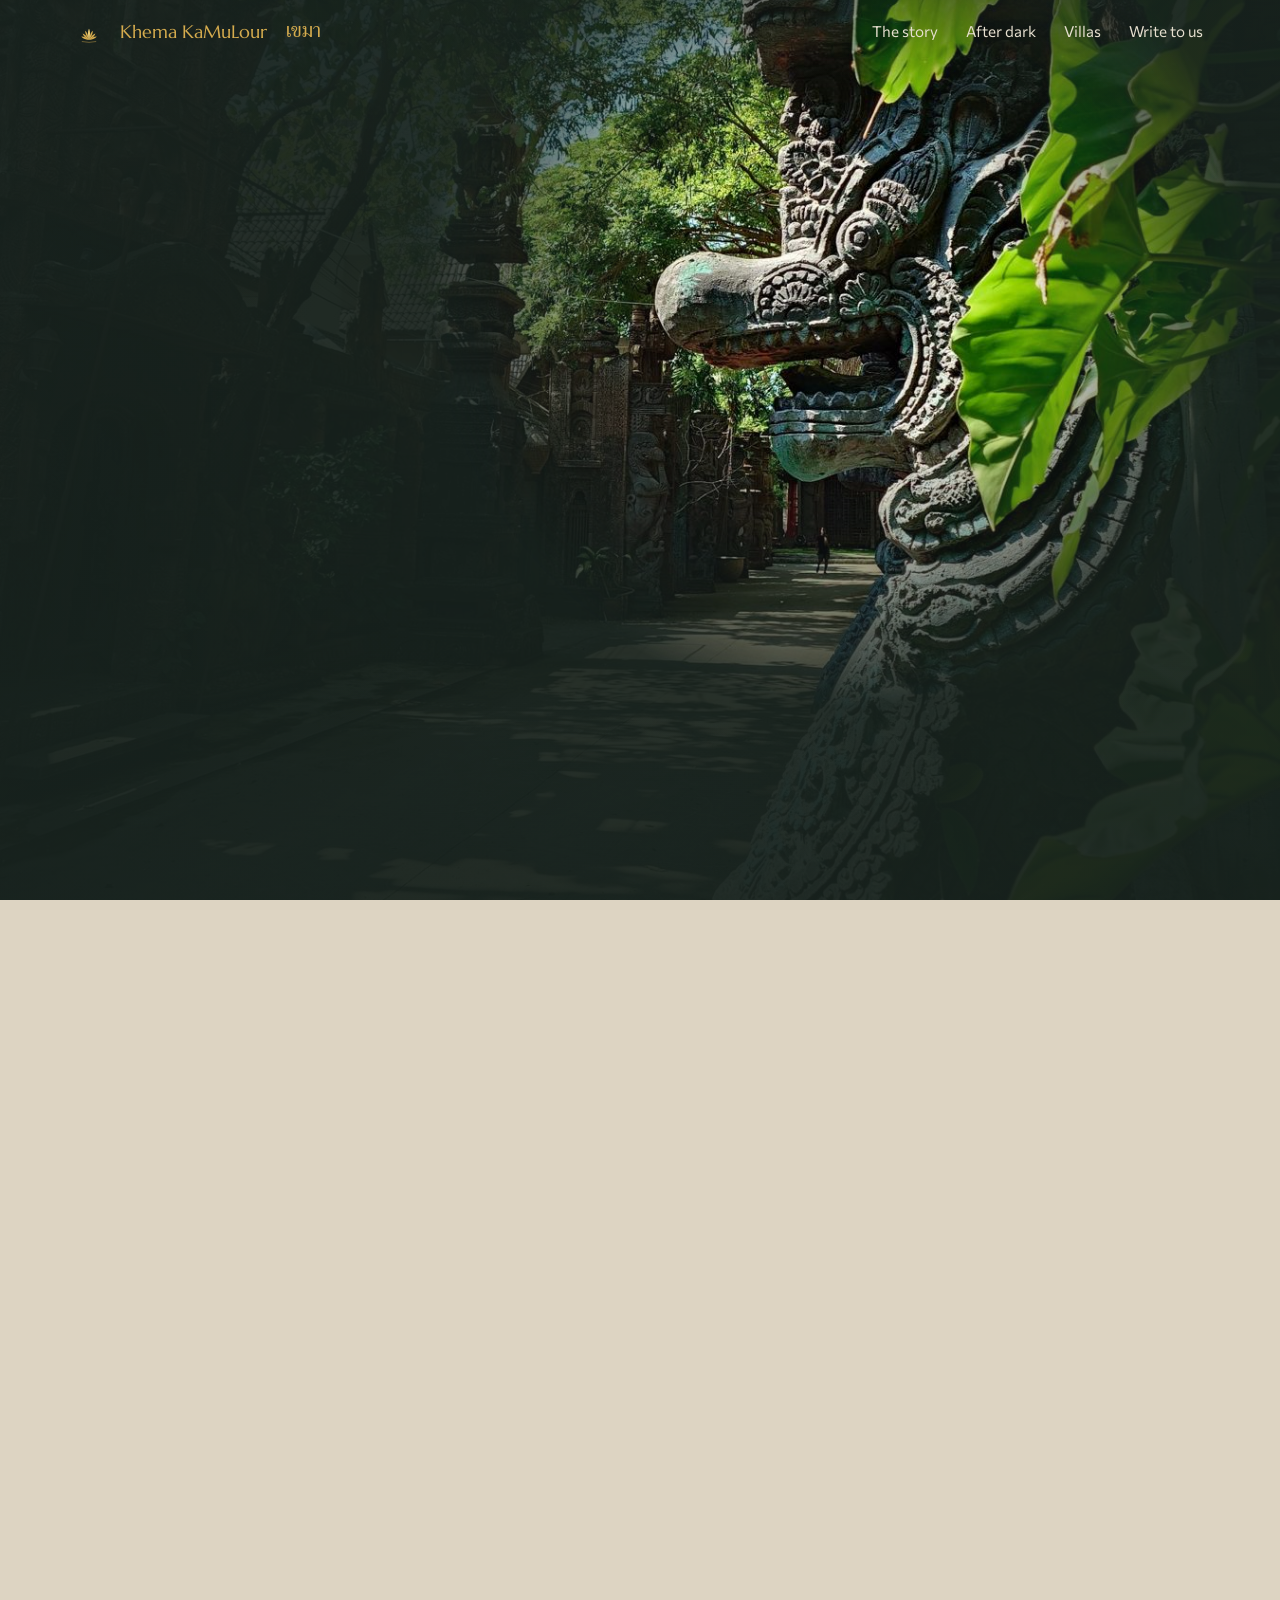
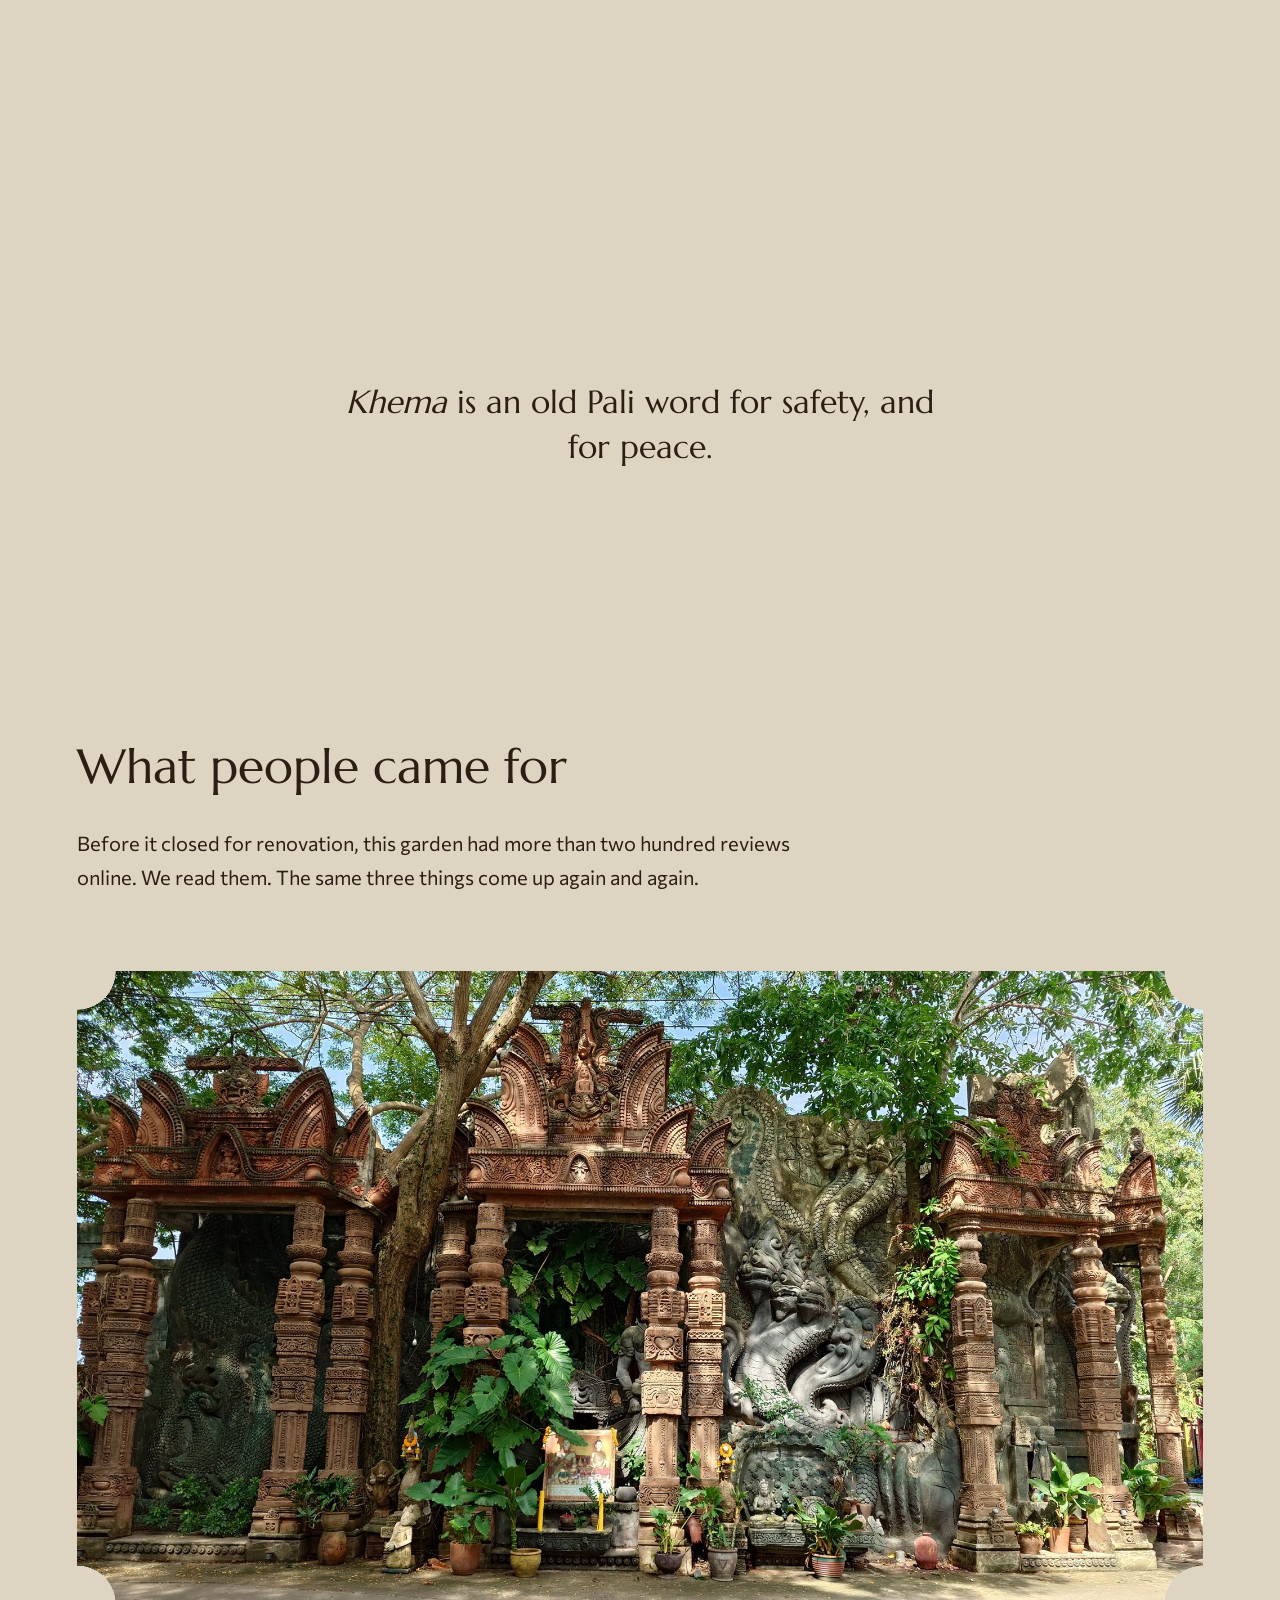
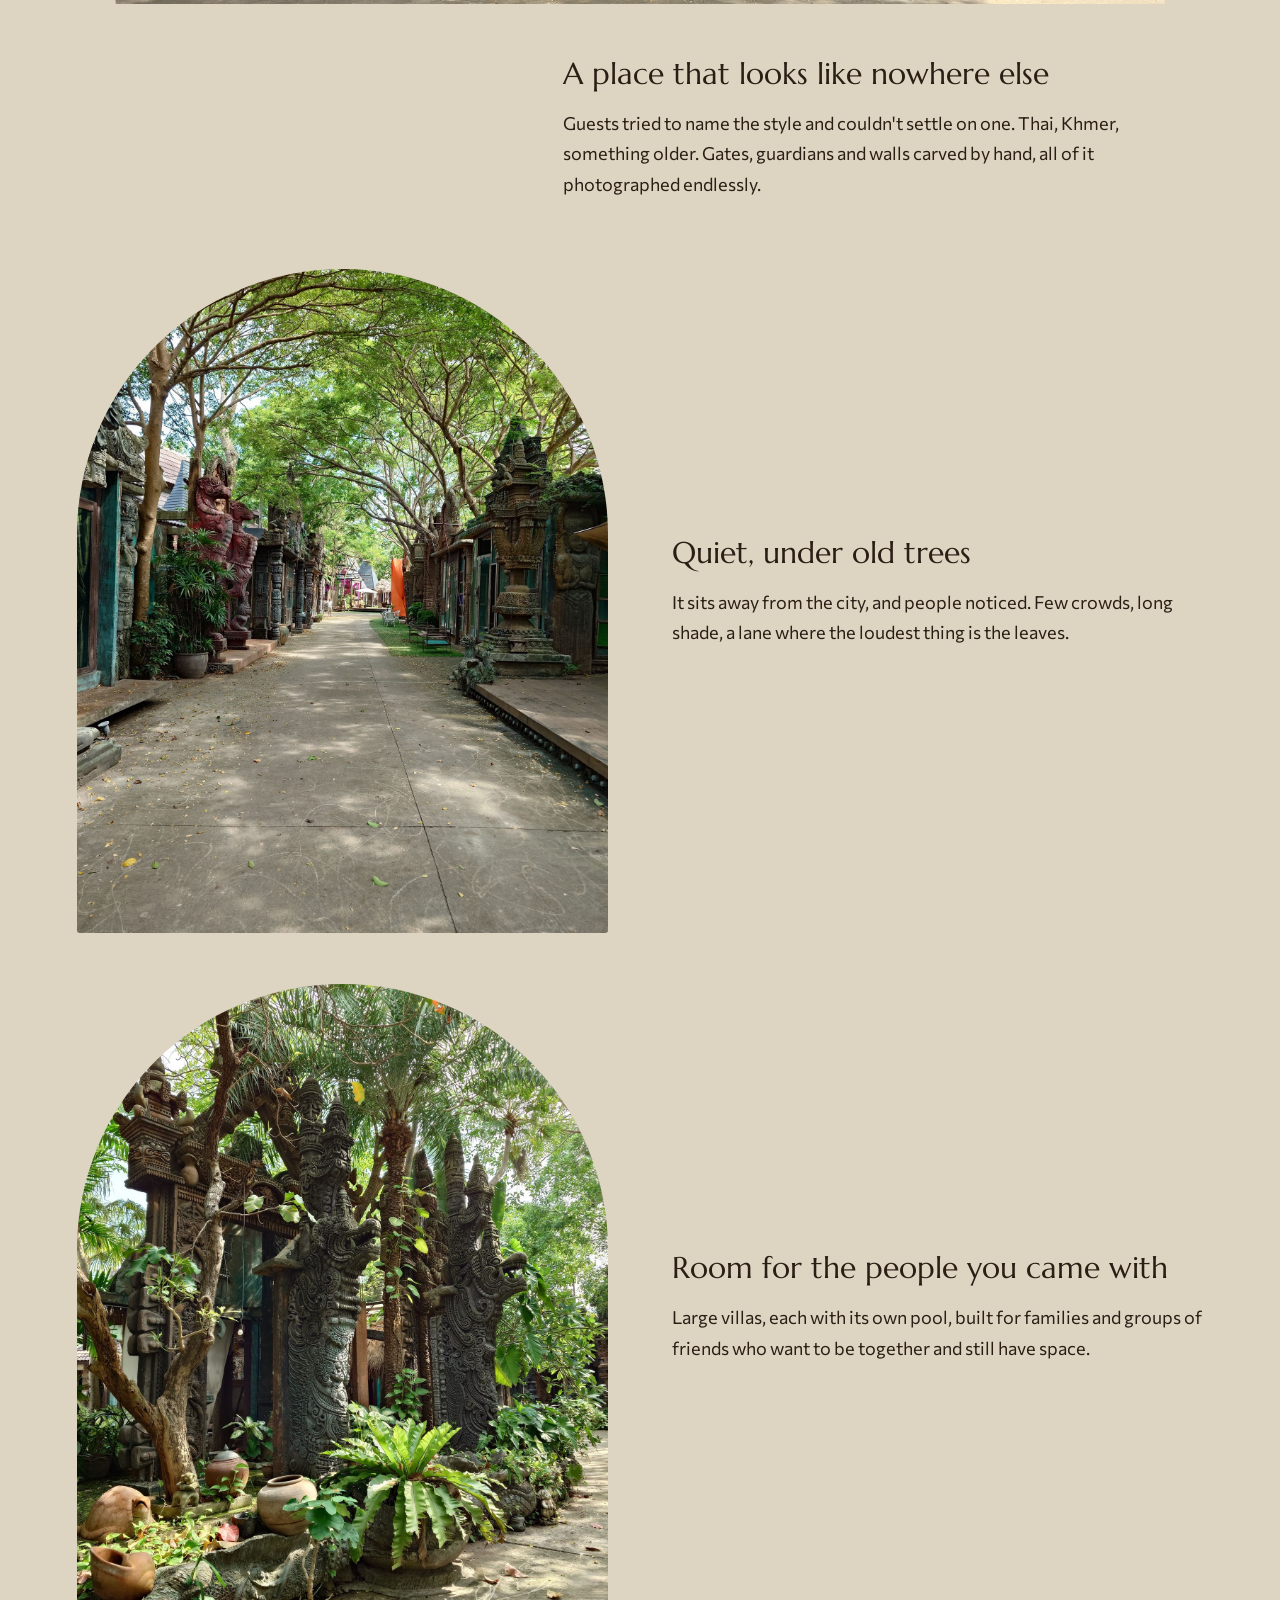
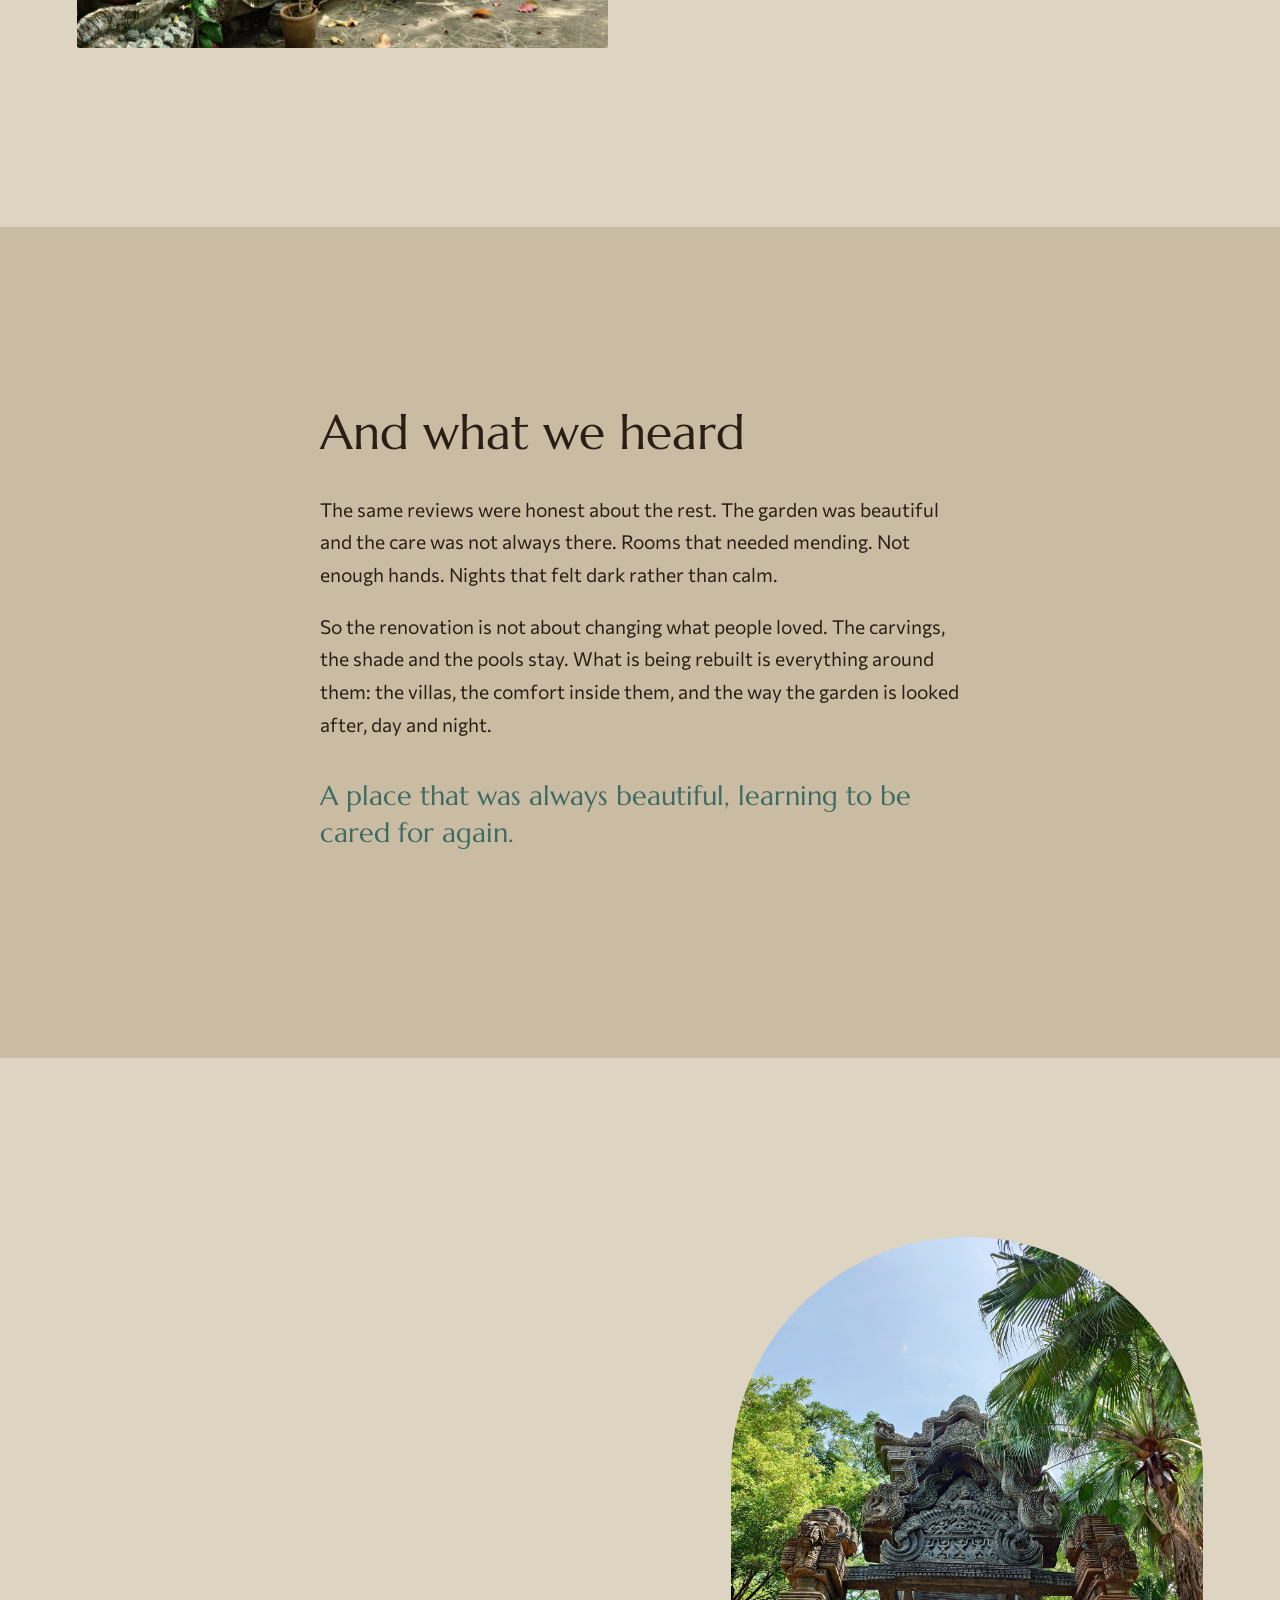
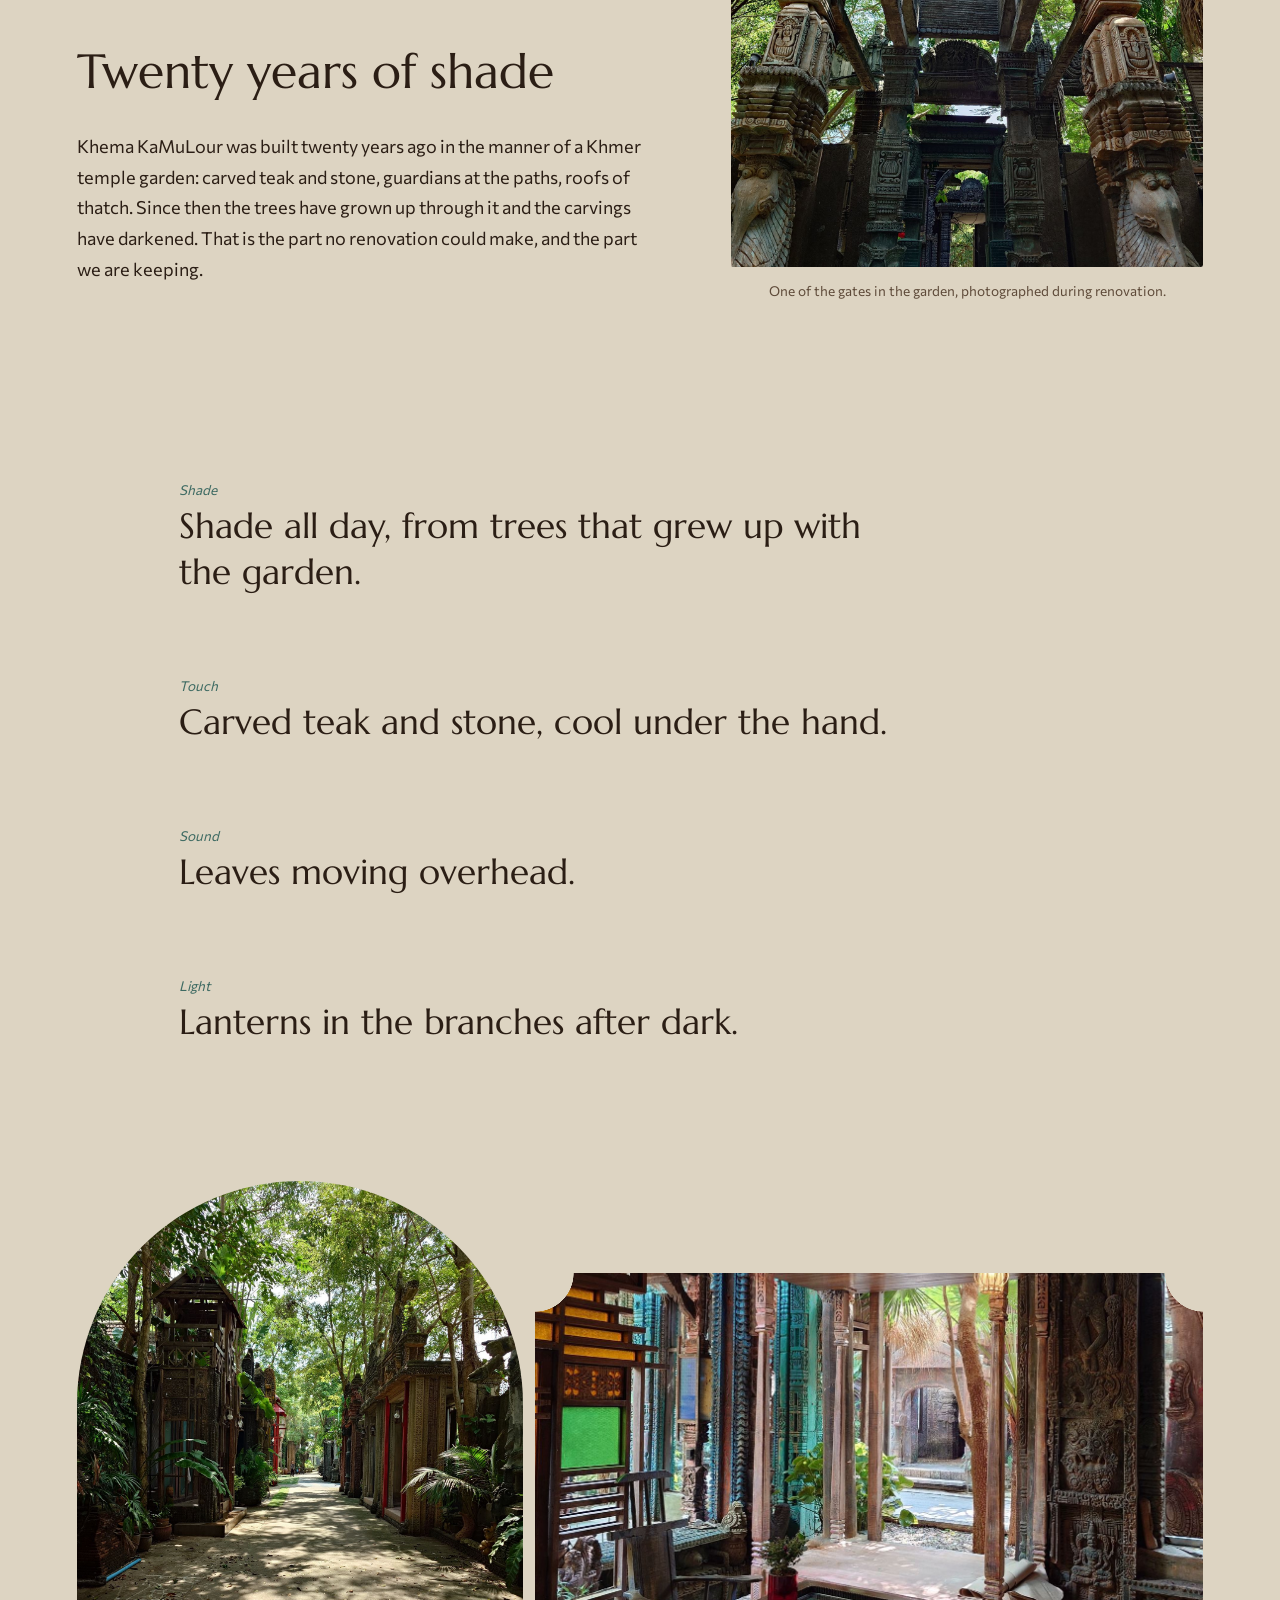
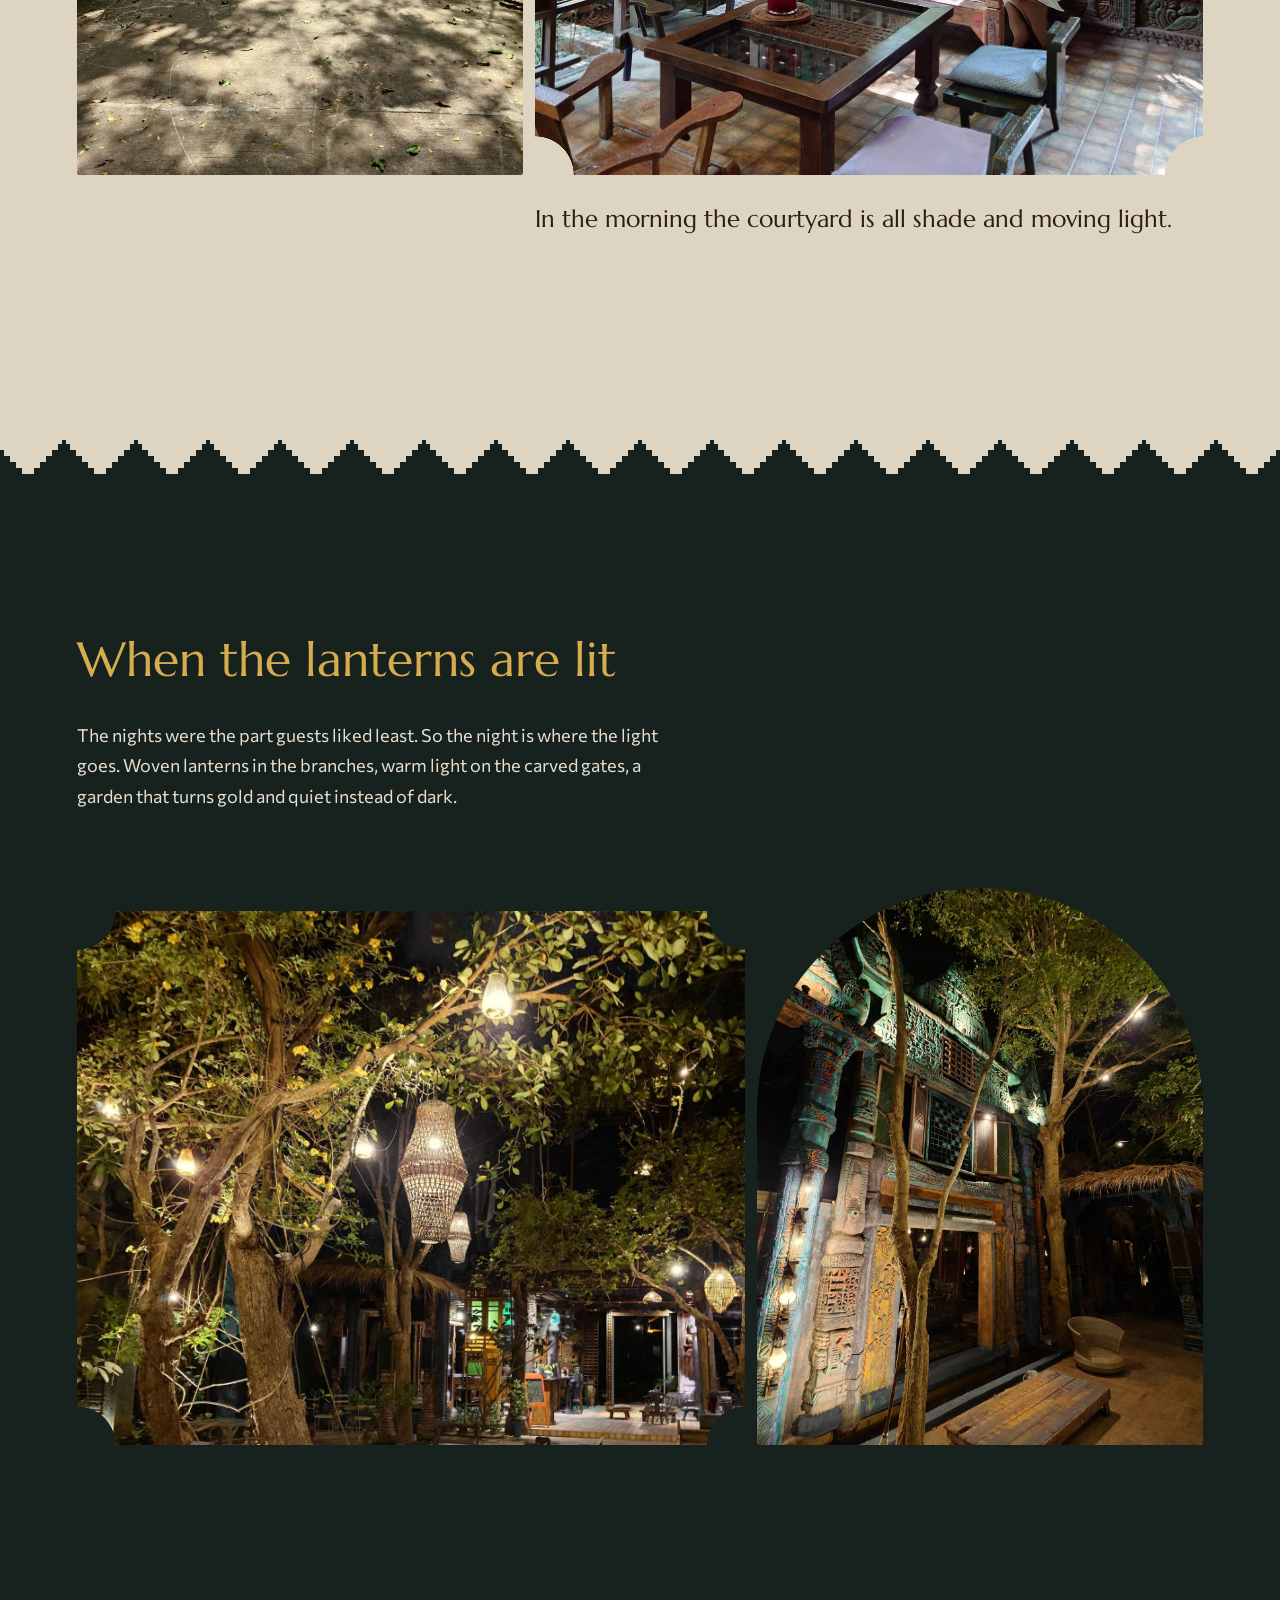
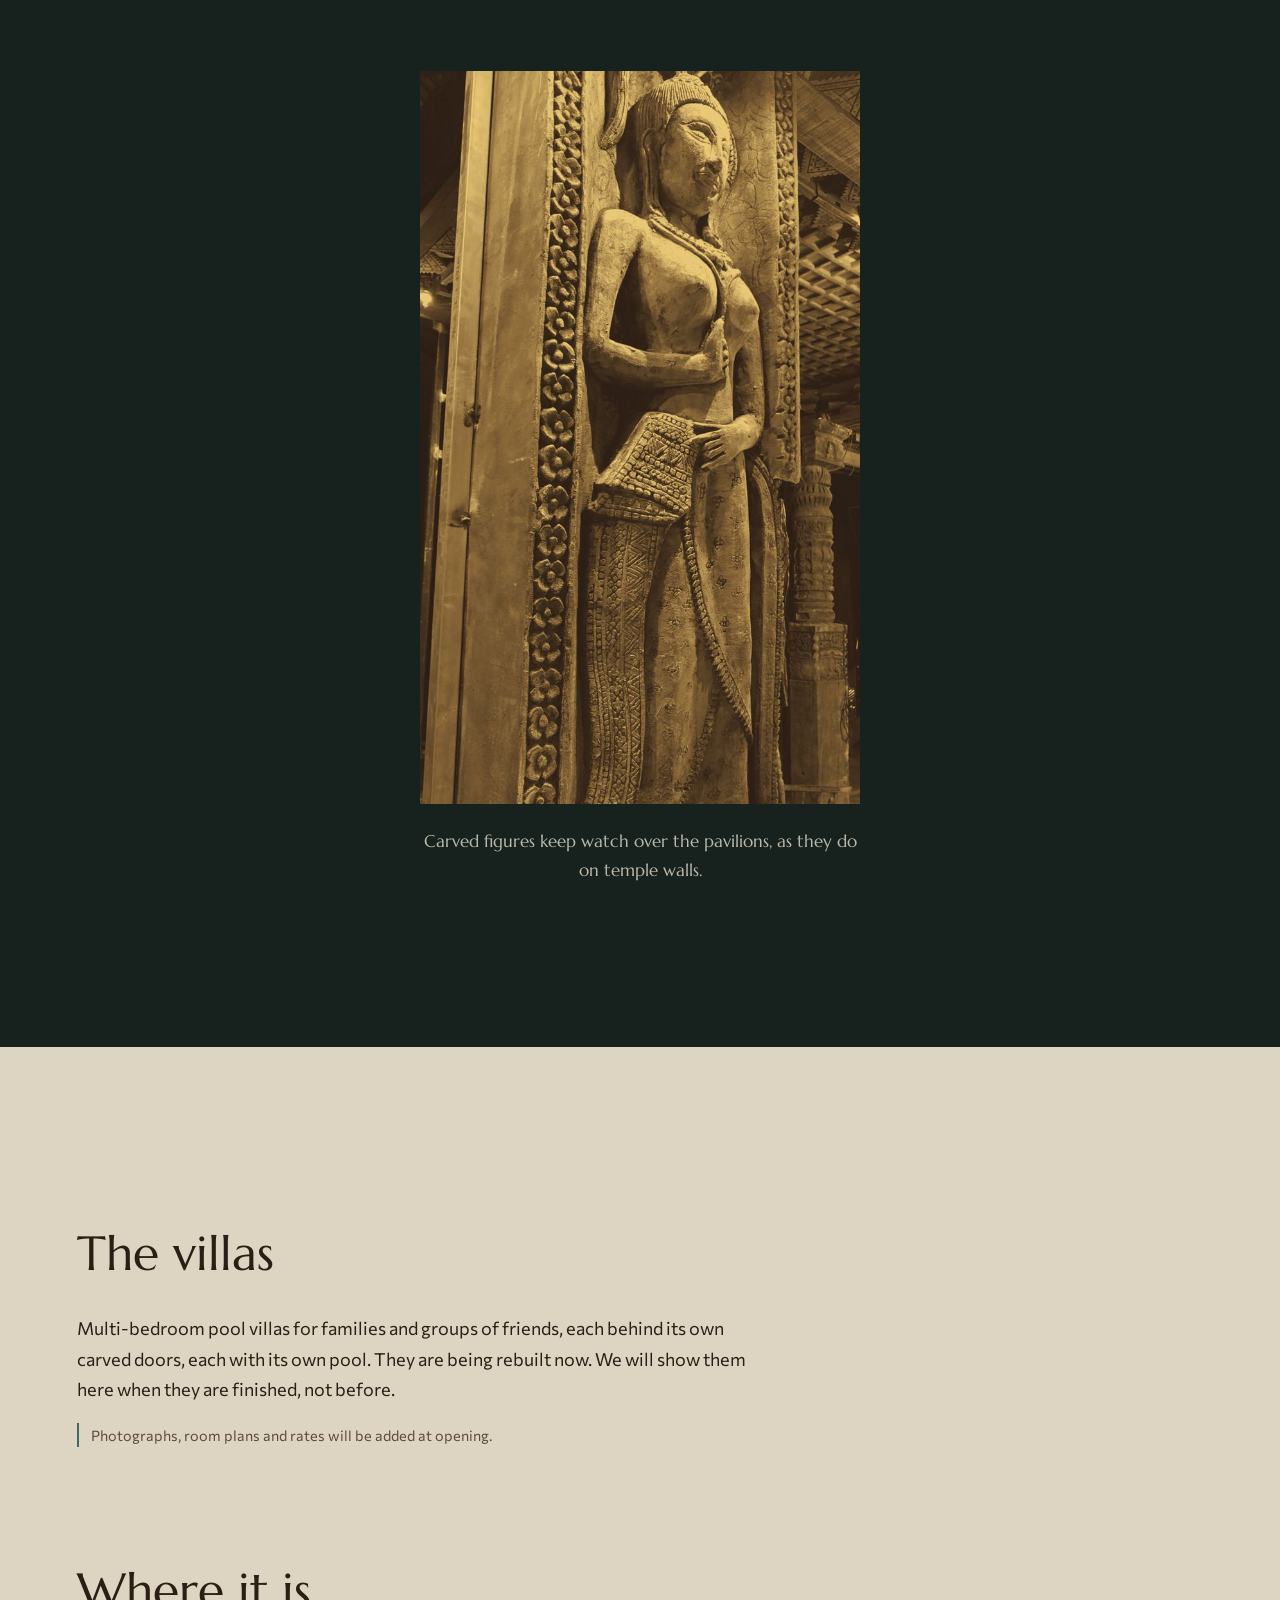
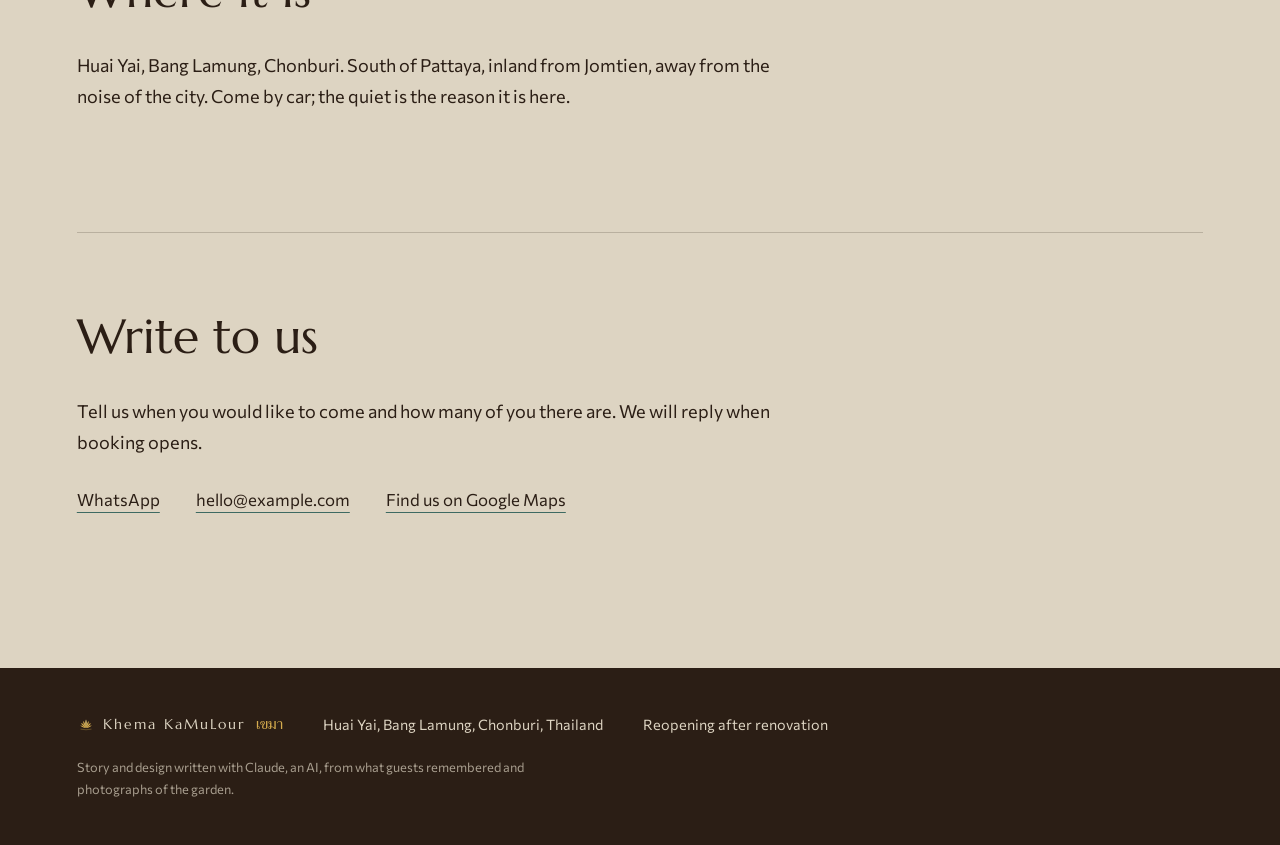
==== commit d06b1569: "Update index.html" ====
--- a/index.html
+++ b/index.html
@@ -1,6 +1,7 @@
 <!doctype html>
 <html lang="en">
 <head>
+<meta name="google-site-verification: googlea84bc0ef9c5ab525.html">
 <meta charset="utf-8">
 <meta name="viewport" content="width=device-width, initial-scale=1">
 <title>Khema KaMuLour Pool Villas, Pattaya</title>
@@ -39,7 +40,6 @@
     <a href="#night">After dark</a>
     <a href="#villas">Villas</a>
     <a href="#contact">Write to us</a>
-    <a href="book.html">Book</a>
   </nav>
 </header>
 
@@ -155,7 +155,6 @@
     <h2>The villas</h2>
     <p>Multi-bedroom pool villas for families and groups of friends, each behind its own carved doors, each with its own pool. They are being rebuilt now. We will show them here when they are finished, not before.</p>
     <p class="villas-note">Photographs, room plans and rates will be added at opening.</p>
-    <a class="btn btn-lamp" href="book.html">Ask for your dates</a>
   </section>
 
   <section class="where" aria-labelledby="where-h">
@@ -165,8 +164,7 @@
 
   <section id="contact" class="contact">
     <h2>Write to us</h2>
-    <p>Tell us when you would like to come and how many of you there are. We reply personally to every request.</p>
-    <a class="btn btn-line" href="book.html">Request a stay</a>
+    <p>Tell us when you would like to come and how many of you there are. We will reply when booking opens.</p>
     <div class="direct">
       <a href="https://wa.me/66000000000">WhatsApp</a>
       <a href="mailto:hello@example.com">hello@example.com</a>
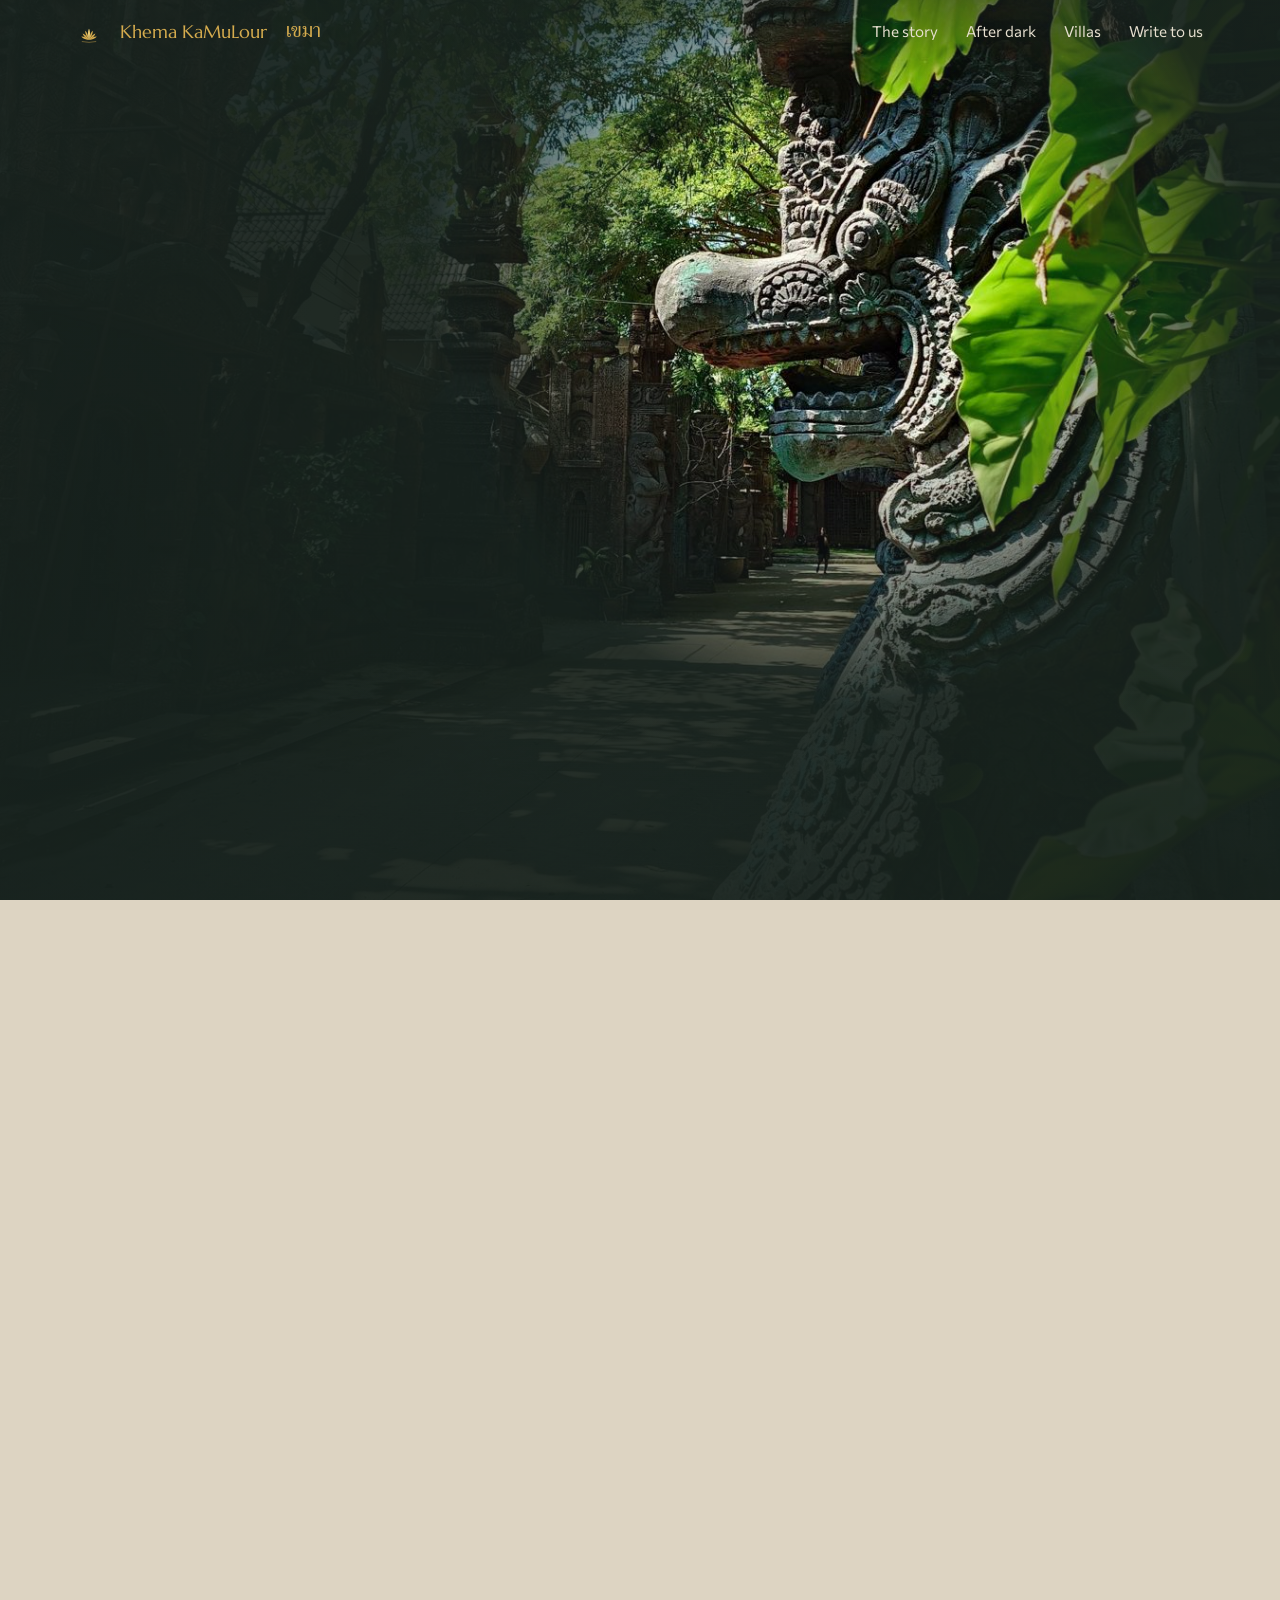
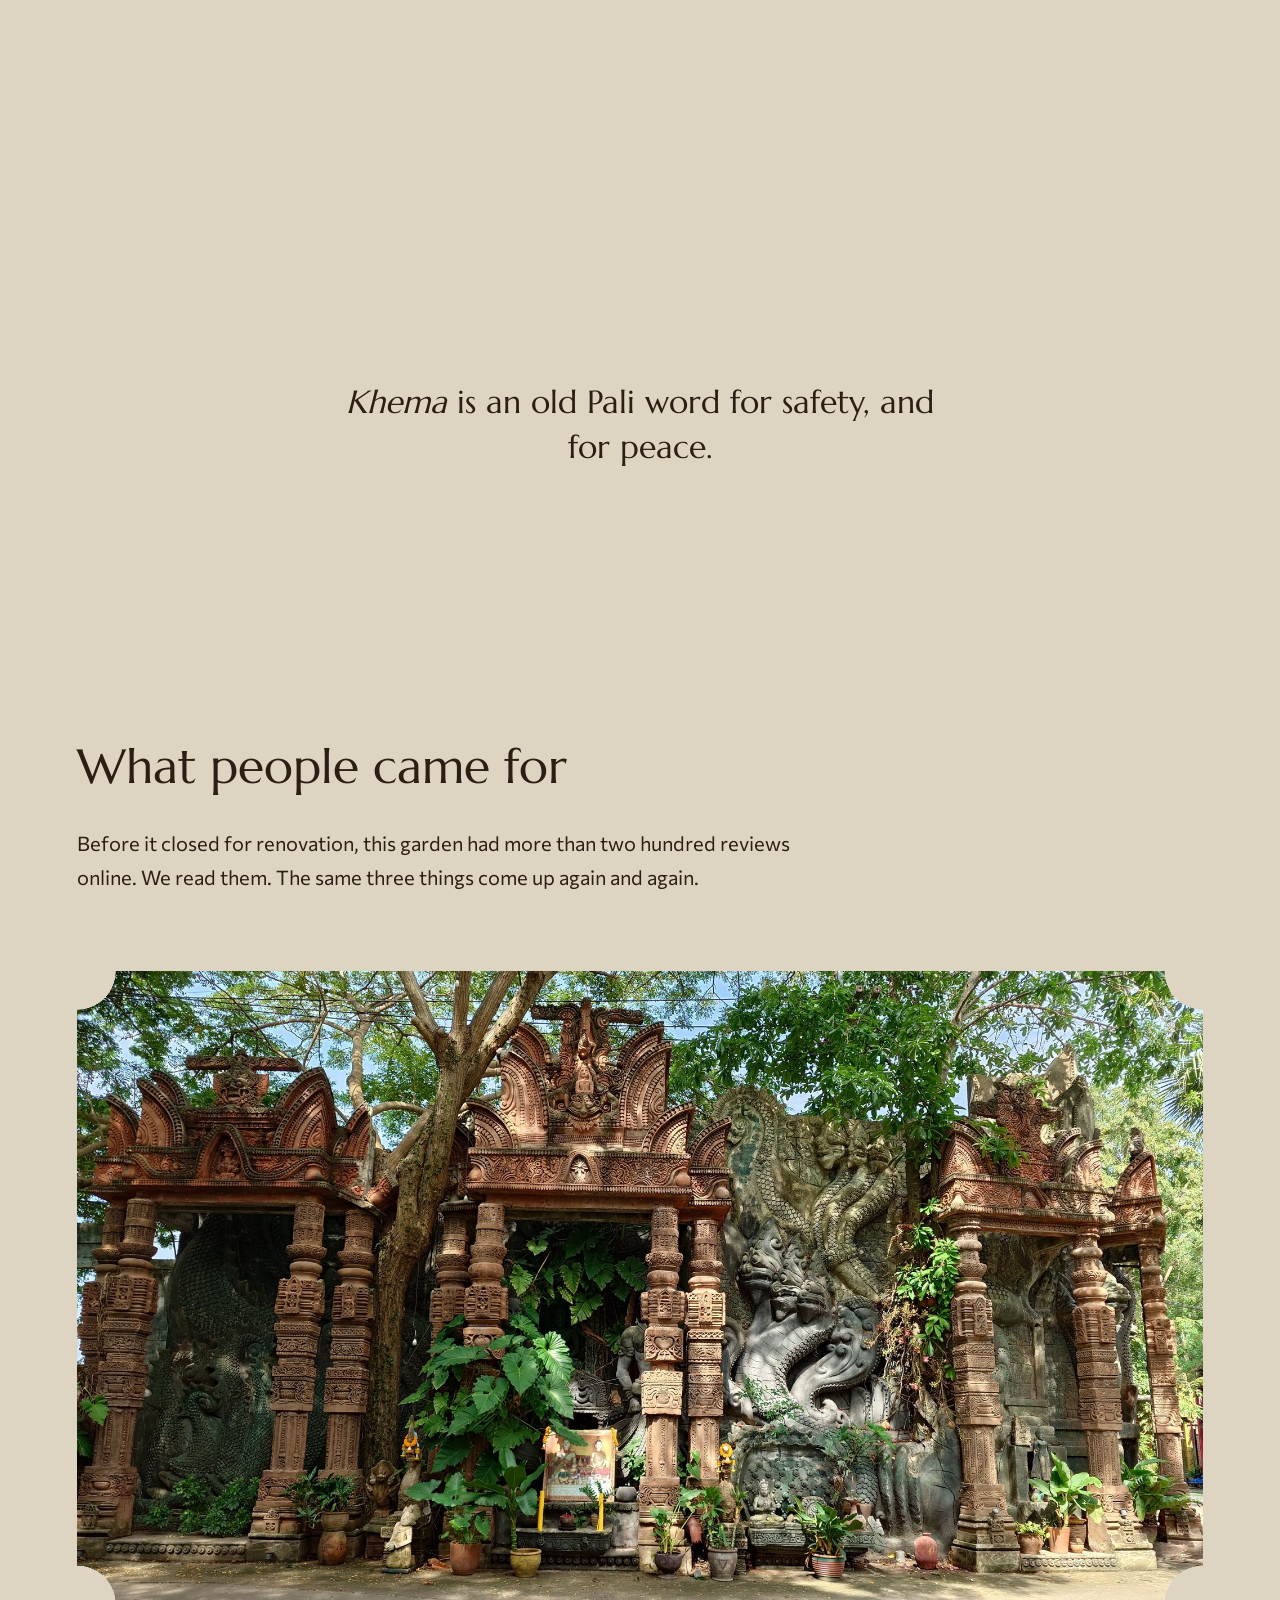
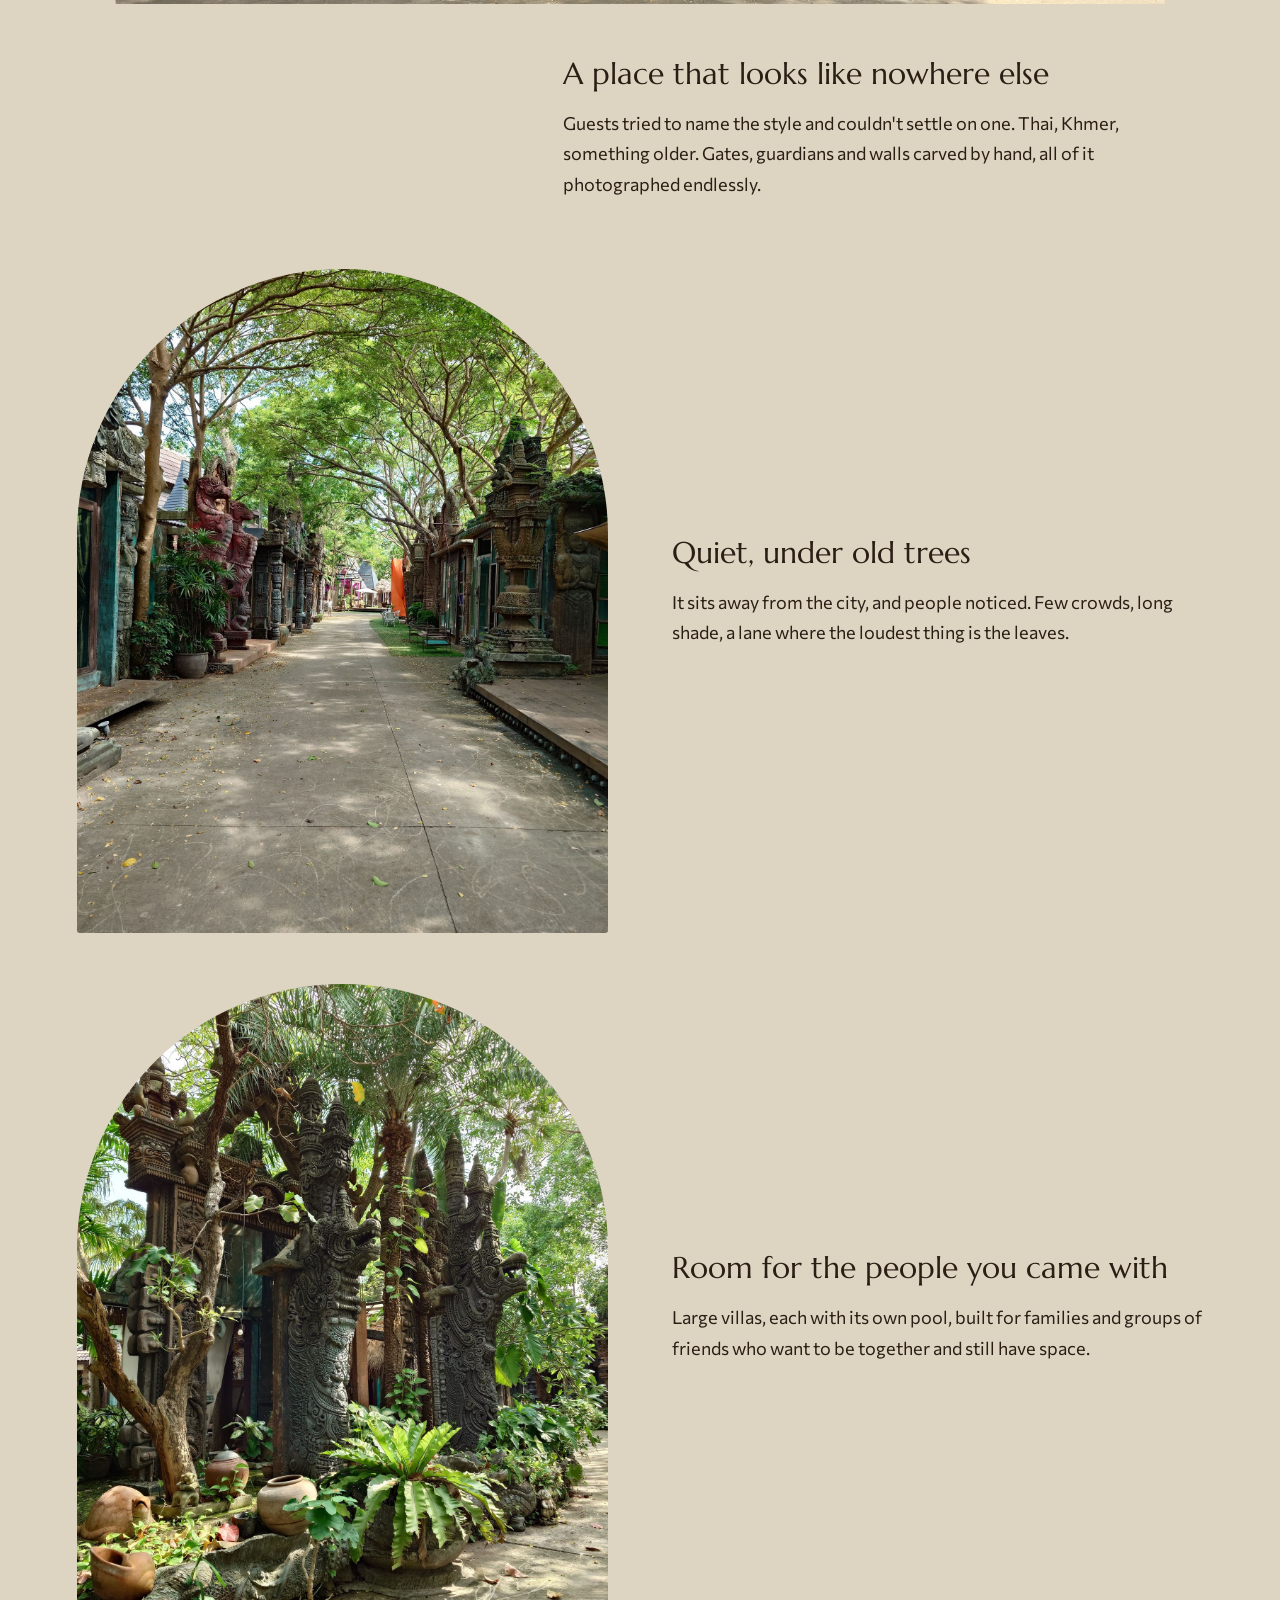
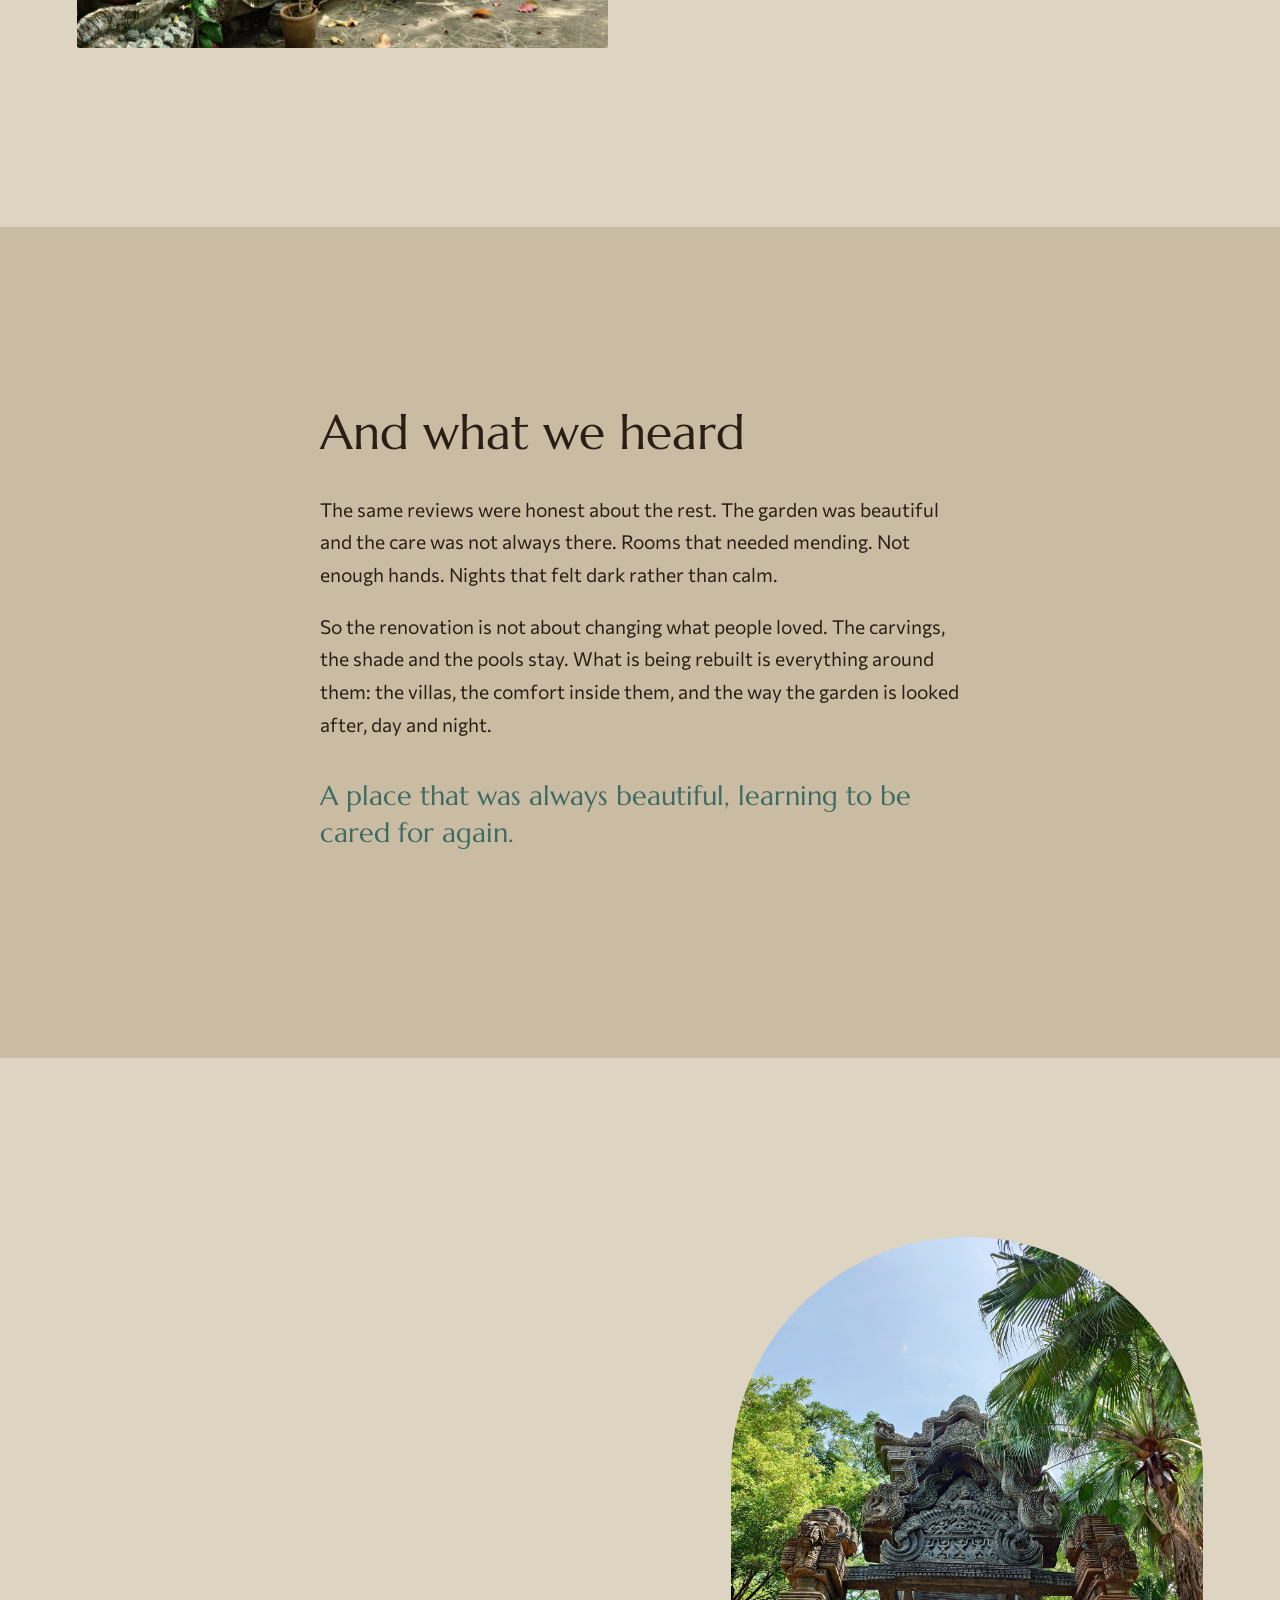
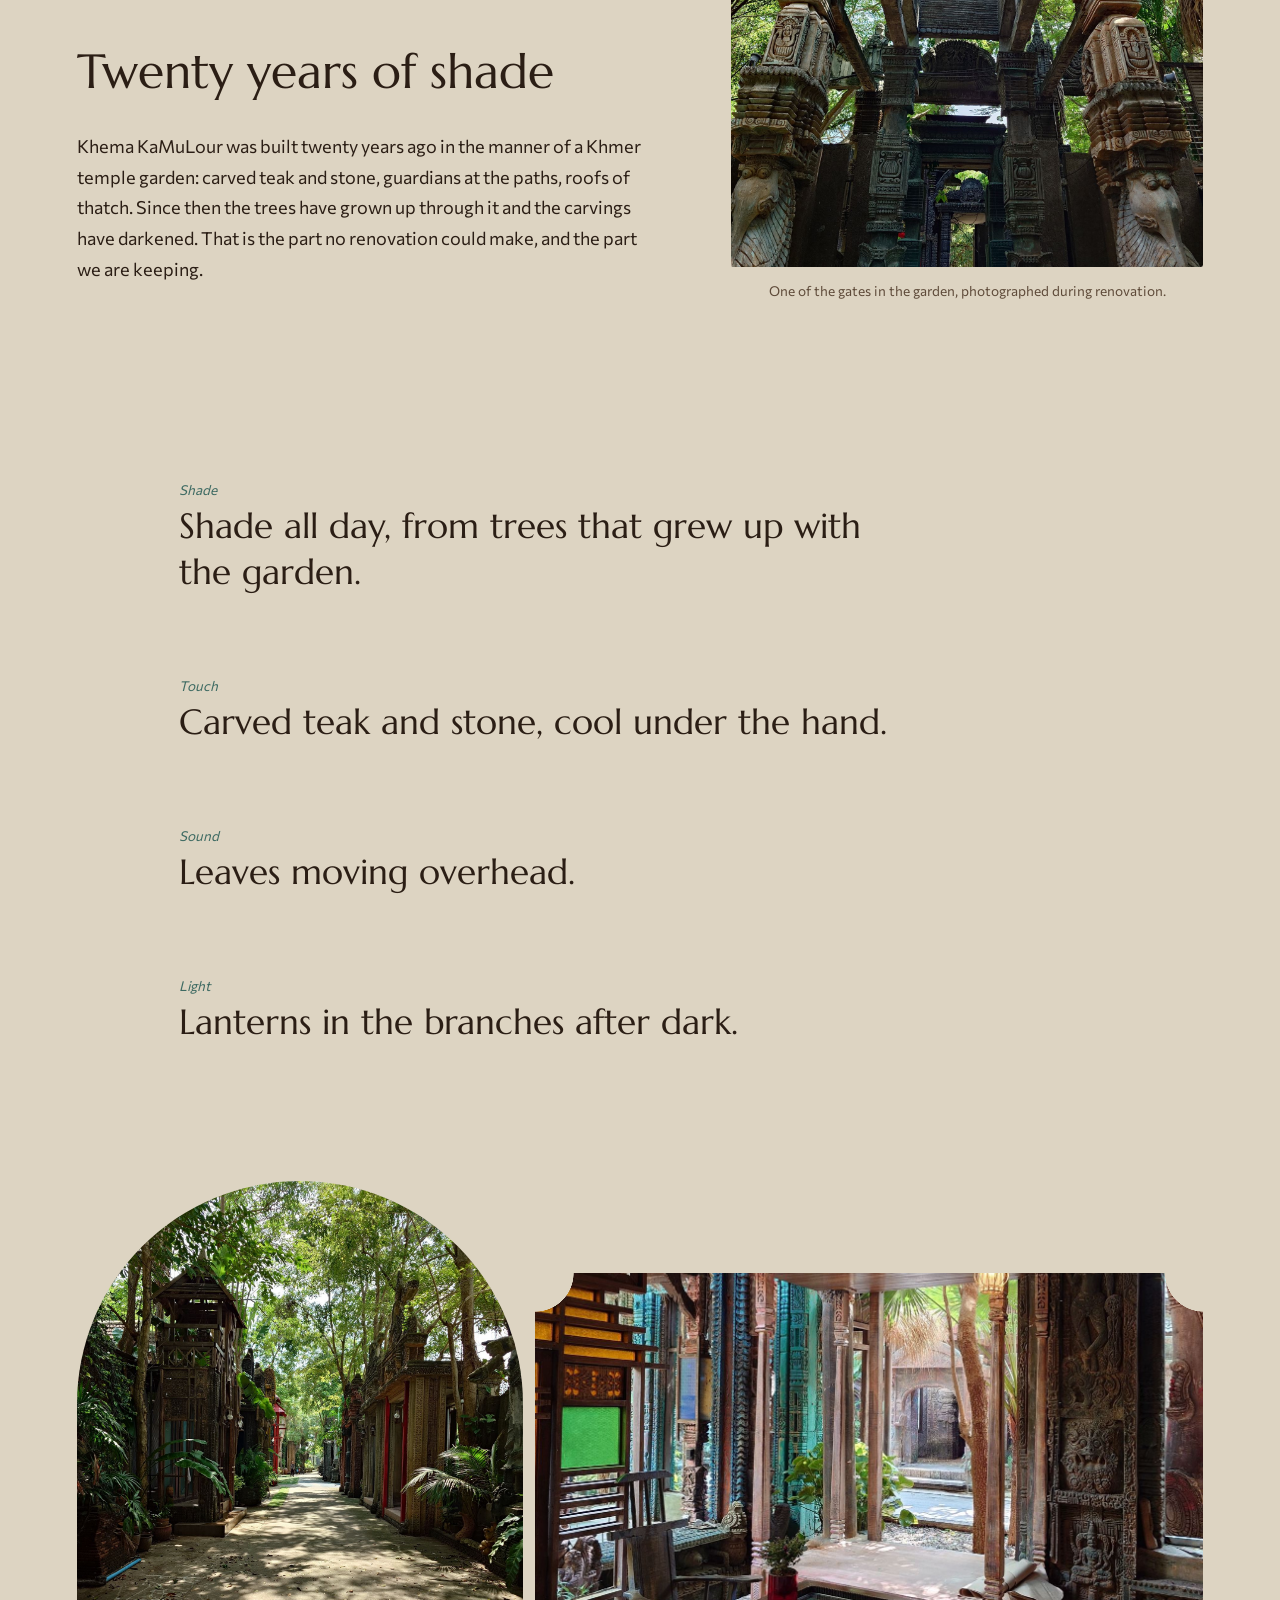
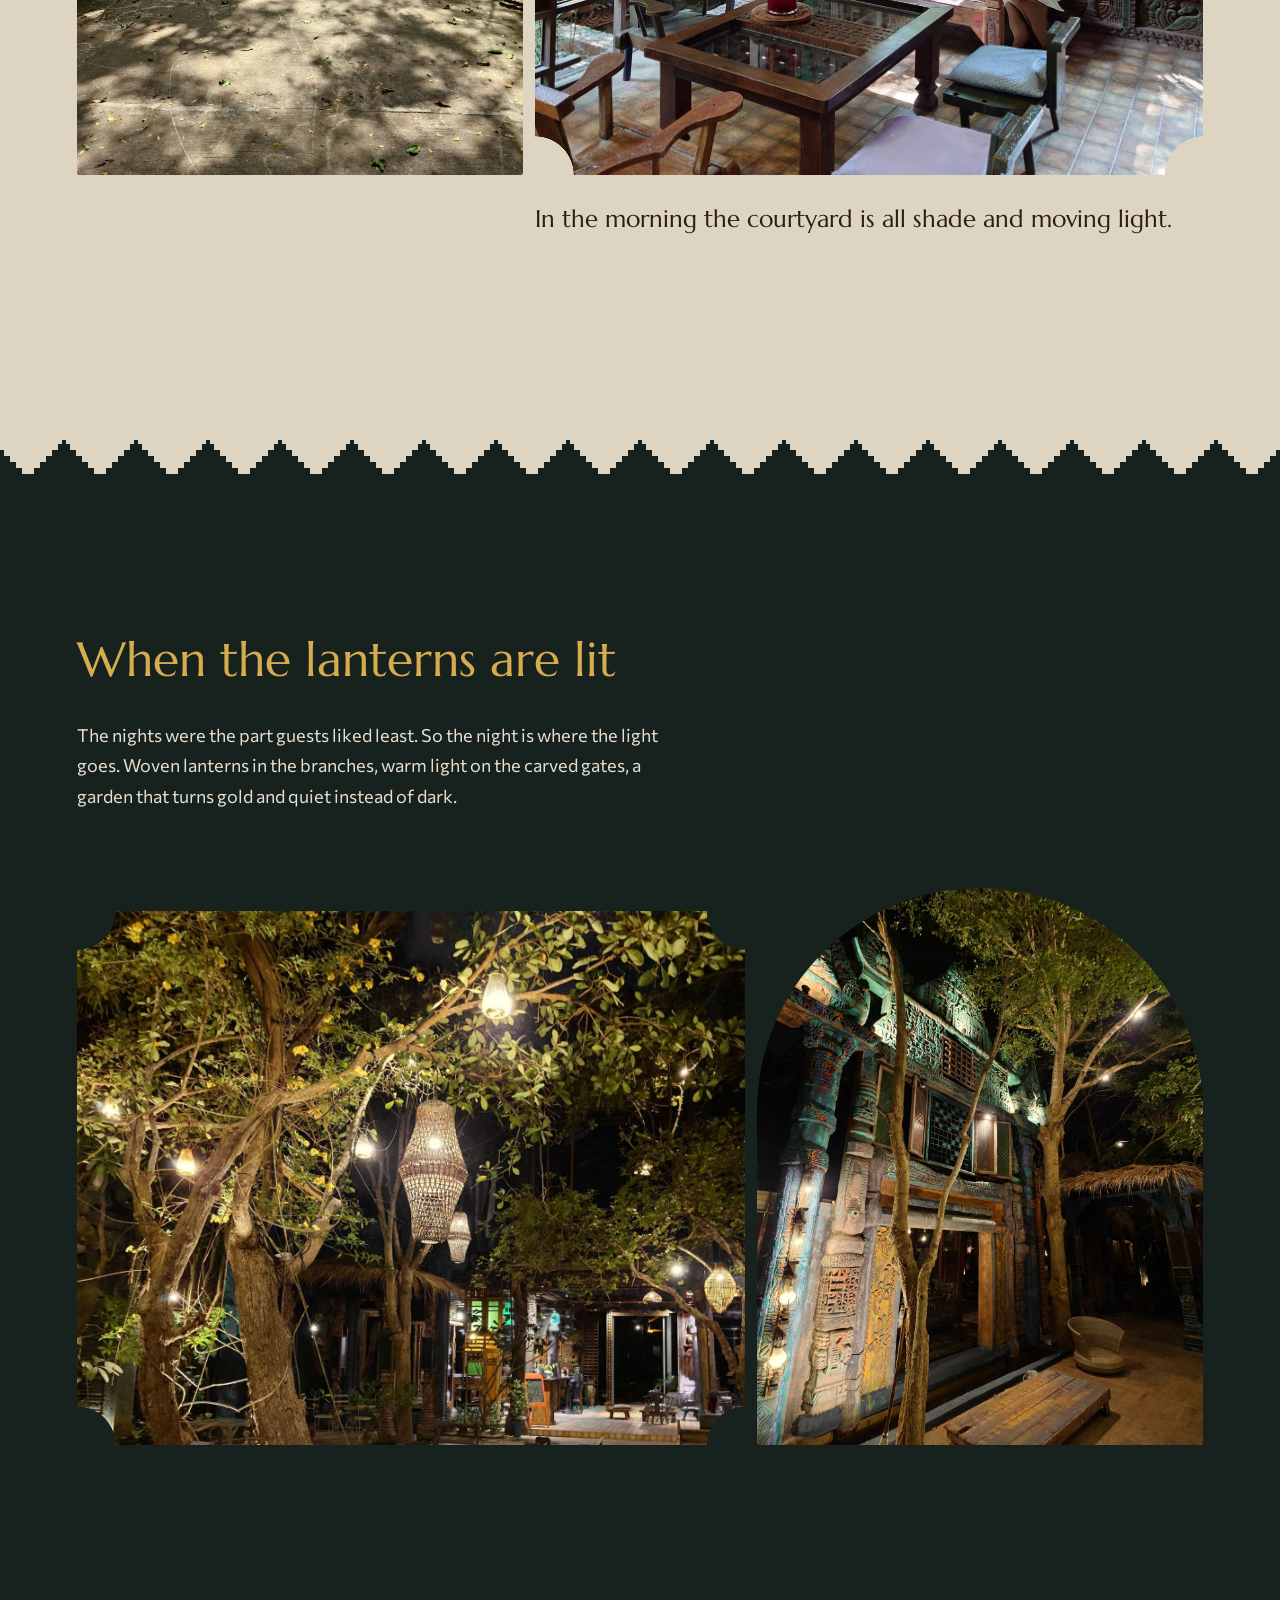
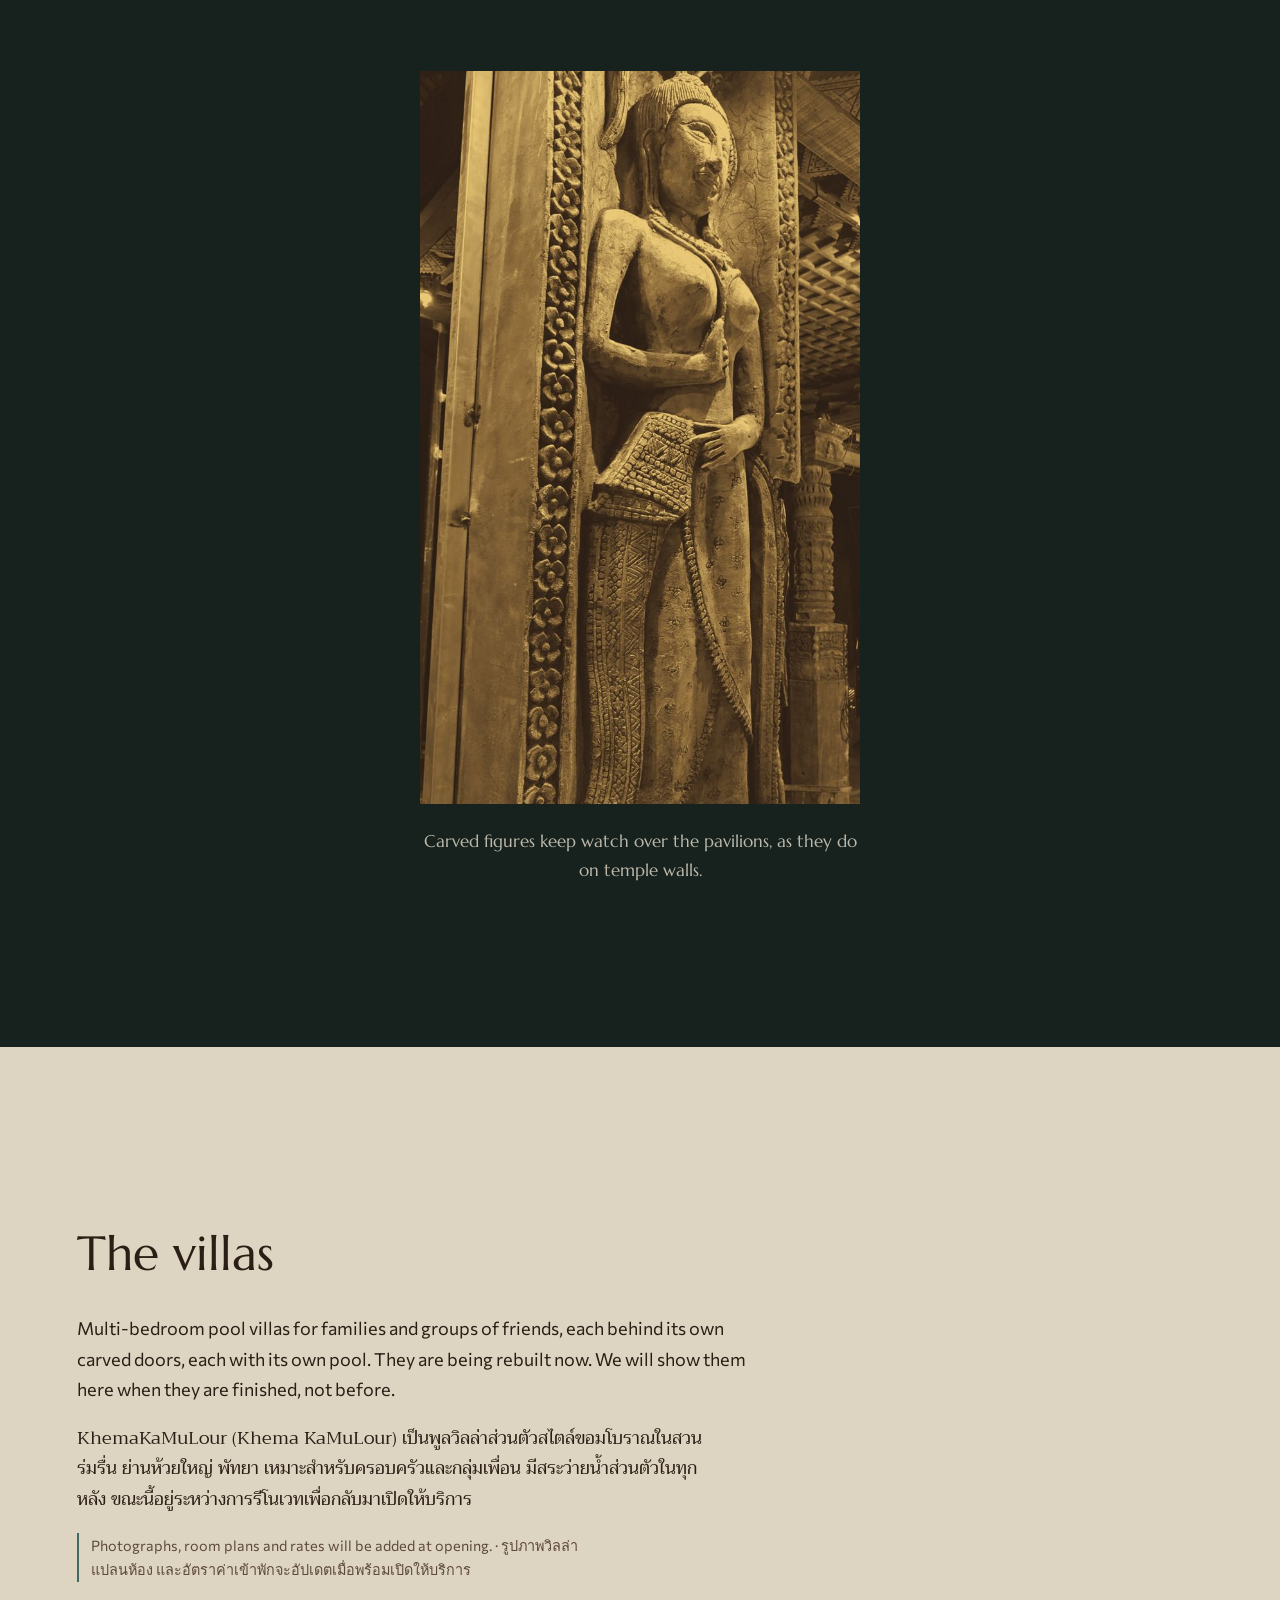
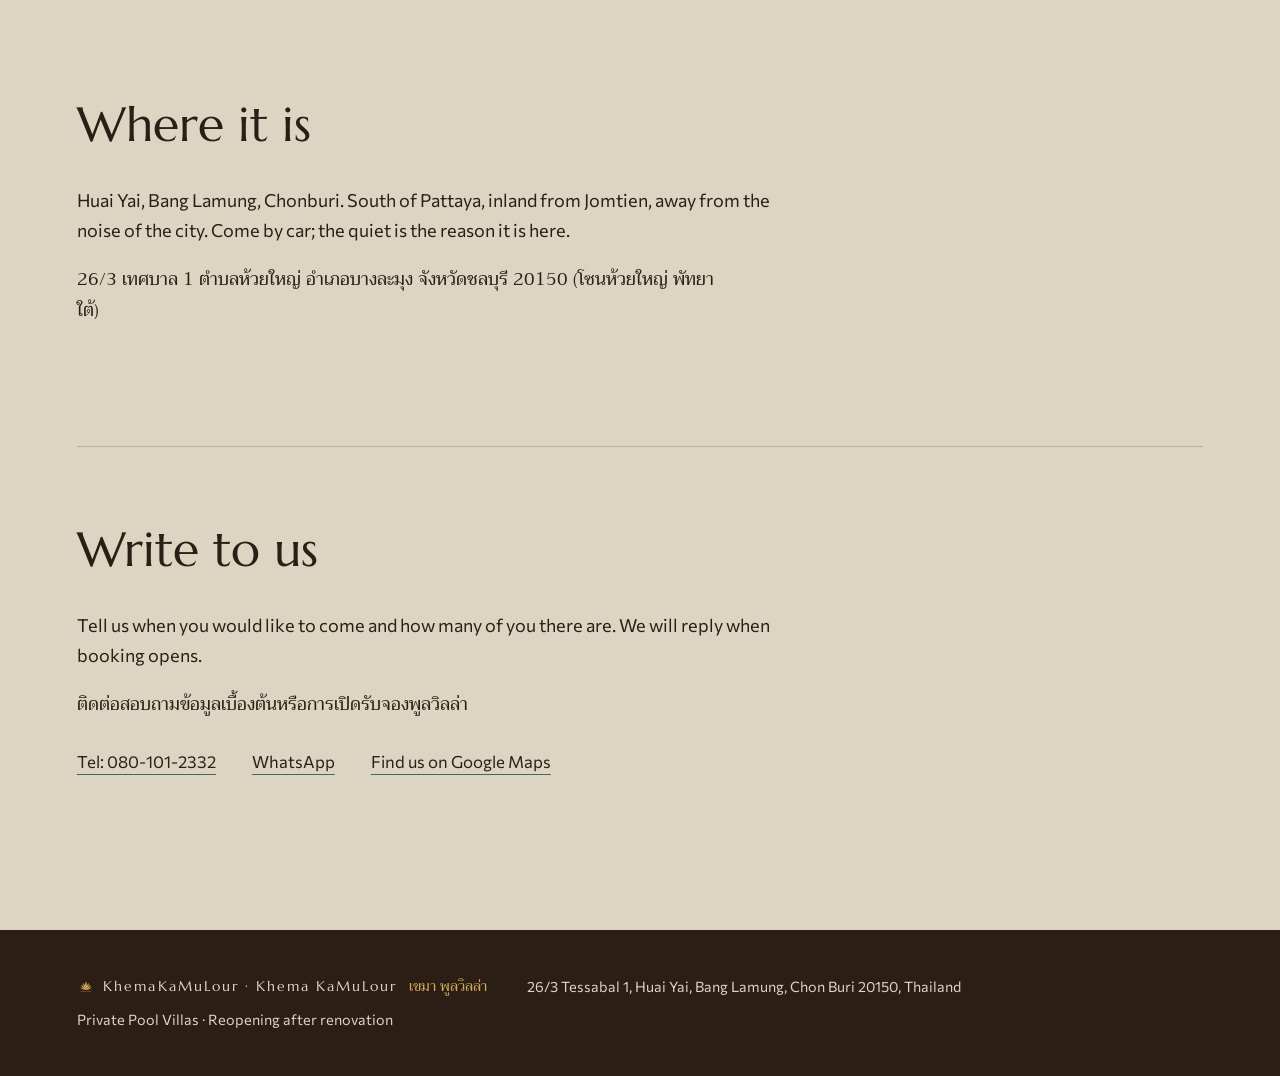
==== commit 5f930303: "Add files via upload" ====
--- a/index.html
+++ b/index.html
@@ -1,210 +1,270 @@
-<!doctype html>
-<html lang="en">
-<head>
-<meta name="google-site-verification: googlea84bc0ef9c5ab525.html">
-<meta charset="utf-8">
-<meta name="viewport" content="width=device-width, initial-scale=1">
-<title>Khema KaMuLour Pool Villas, Pattaya</title>
-<meta name="description" content="Khema KaMuLour: multi-bedroom private pool villas in a Khmer-style garden south of Pattaya. Reopening after renovation.">
-<link rel="icon" href="images/khema-mark.svg" type="image/svg+xml">
-<link rel="preconnect" href="https://fonts.googleapis.com">
-<link rel="preconnect" href="https://fonts.gstatic.com" crossorigin>
-<link href="https://fonts.googleapis.com/css2?family=Marcellus&family=Commissioner:wght@300;400;500&family=Trirong:wght@300;400&display=swap" rel="stylesheet">
-<link rel="stylesheet" href="style.css">
-</head>
-<body>
-
-<!-- The mark: the seven-headed naga, guardian of the threshold; the centre head is lit. -->
-<svg width="0" height="0" style="position:absolute" aria-hidden="true">
-  <symbol id="mark" viewBox="0 0 120 120">
-    <g fill="currentColor">
-      <path transform="rotate(-66 60 100)" d="M60 100 C54 82 55 66 60 58 C65 66 66 82 60 100 Z"/>
-      <path transform="rotate(-44 60 100)" d="M60 100 C54 80 55 62 60 54 C65 62 66 80 60 100 Z"/>
-      <path transform="rotate(-22 60 100)" d="M60 100 C54 78 55 58 60 50 C65 58 66 78 60 100 Z"/>
-      <path transform="rotate(22 60 100)" d="M60 100 C54 78 55 58 60 50 C65 58 66 78 60 100 Z"/>
-      <path transform="rotate(44 60 100)" d="M60 100 C54 80 55 62 60 54 C65 62 66 80 60 100 Z"/>
-      <path transform="rotate(66 60 100)" d="M60 100 C54 82 55 66 60 58 C65 66 66 82 60 100 Z"/>
-    </g>
-    <path d="M60 100 C53 76 54 54 60 44 C66 54 67 76 60 100 Z" fill="var(--flame, #F2D27A)"/>
-    <path d="M26 108 Q60 116 94 108" fill="none" stroke="currentColor" stroke-width="2.2" stroke-linecap="round"/>
-  </symbol>
-</svg>
-
-<header class="bar">
-  <a class="mark" href="#top" aria-label="Khema KaMuLour, back to top">
-    <svg class="mark-icon" aria-hidden="true"><use href="#mark"/></svg>
-    <span class="mark-word">Khema KaMuLour</span> <span lang="th">เขมา</span>
-  </a>
-  <nav aria-label="Main">
-    <a href="#heard">The story</a>
-    <a href="#night">After dark</a>
-    <a href="#villas">Villas</a>
-    <a href="#contact">Write to us</a>
-  </nav>
-</header>
-
-<main id="top">
-
-  <!-- Threshold: the guardian is lit first, then the path opens as you scroll -->
-  <div class="threshold">
-    <section class="hero" aria-label="Khema KaMuLour">
-      <img src="images/naga-path.jpg" alt="A carved stone guardian at the start of a shaded path between temple walls" class="hero-img">
-      <div class="hero-text">
-        <svg class="hero-mark" aria-hidden="true"><use href="#mark"/></svg>
-        <h1>Khema <span class="h1-second">KaMuLour</span></h1>
-        <p class="hero-th" lang="th">เขมา</p>
-        <p class="hero-line">Private pool villas in a Khmer-style garden, south of Pattaya. Reopening after renovation.</p>
-      </div>
-    </section>
-  </div>
-
-  <section class="pause" aria-label="The name">
-    <p><em>Khema</em> is an old Pali word for safety, and for peace.</p>
-  </section>
-
-  <!-- What people came for: taken from what past guests wrote -->
-  <section class="came-for" aria-labelledby="came-h">
-    <h2 id="came-h">What people came for</h2>
-    <p class="lead">Before it closed for renovation, this garden had more than two hundred reviews online. We read them. The same three things come up again and again.</p>
-    <div class="came-grid">
-      <figure class="cf-wide">
-        <img src="images/naga-wall.jpg" alt="A seven-headed naga carved into a wall between temple gates, with plants growing in front" loading="lazy">
-      </figure>
-      <div class="cf-text">
-        <h3>A place that looks like nowhere else</h3>
-        <p>Guests tried to name the style and couldn't settle on one. Thai, Khmer, something older. Gates, guardians and walls carved by hand, all of it photographed endlessly.</p>
-      </div>
-      <figure class="cf-tall">
-        <img src="images/shaded-lane.jpg" alt="A long lane under tall shade trees, lined with carved walls and towers" loading="lazy">
-      </figure>
-      <div class="cf-text">
-        <h3>Quiet, under old trees</h3>
-        <p>It sits away from the city, and people noticed. Few crowds, long shade, a lane where the loudest thing is the leaves.</p>
-      </div>
-      <figure class="cf-tall">
-        <img src="images/naga-garden.jpg" alt="Carved naga pillars rising from a garden of ferns and clay pots" loading="lazy">
-      </figure>
-      <div class="cf-text">
-        <h3>Room for the people you came with</h3>
-        <p>Large villas, each with its own pool, built for families and groups of friends who want to be together and still have space.</p>
-      </div>
-    </div>
-  </section>
-
-  <!-- What we heard: the honest part -->
-  <section id="heard" class="heard" aria-labelledby="heard-h">
-    <div class="heard-inner">
-      <h2 id="heard-h">And what we heard</h2>
-      <p>The same reviews were honest about the rest. The garden was beautiful and the care was not always there. Rooms that needed mending. Not enough hands. Nights that felt dark rather than calm.</p>
-      <p>So the renovation is not about changing what people loved. The carvings, the shade and the pools stay. What is being rebuilt is everything around them: the villas, the comfort inside them, and the way the garden is looked after, day and night.</p>
-      <p class="heard-sign">A place that was always beautiful, learning to be cared for again.</p>
-    </div>
-  </section>
-
-  <section id="garden" class="garden">
-    <div class="garden-copy">
-      <h2>Twenty years of shade</h2>
-      <p>Khema KaMuLour was built twenty years ago in the manner of a Khmer temple garden: carved teak and stone, guardians at the paths, roofs of thatch. Since then the trees have grown up through it and the carvings have darkened. That is the part no renovation could make, and the part we are keeping.</p>
-    </div>
-    <figure class="garden-photo">
-      <img src="images/temple-gate.jpg" alt="A carved stone temple gate under palms and a blue sky" loading="lazy">
-      <figcaption>One of the gates in the garden, photographed during renovation.</figcaption>
-    </figure>
-  </section>
-
-  <section class="senses" aria-label="What you notice">
-    <ul>
-      <li><span class="sense">Shade</span>Shade all day, from trees that grew up with the garden.</li>
-      <li><span class="sense">Touch</span>Carved teak and stone, cool under the hand.</li>
-      <li><span class="sense">Sound</span>Leaves moving overhead.</li>
-      <li><span class="sense">Light</span>Lanterns in the branches after dark.</li>
-    </ul>
-  </section>
-
-  <section class="daylight">
-    <figure class="d-tall">
-      <img src="images/courtyard-path.jpg" alt="A quiet courtyard path between carved green walls and palms" loading="lazy">
-    </figure>
-    <figure class="d-wide">
-      <img src="images/carved-pavilion.jpg" alt="A pavilion with carved columns, coloured glass panels and hanging lanterns" loading="lazy">
-    </figure>
-    <p class="daylight-note">In the morning the courtyard is all shade and moving light.</p>
-  </section>
-
-  <div class="eave" aria-hidden="true"></div>
-
-  <section id="night" class="night">
-    <div class="night-head">
-      <h2>When the lanterns are lit</h2>
-      <p>The nights were the part guests liked least. So the night is where the light goes. Woven lanterns in the branches, warm light on the carved gates, a garden that turns gold and quiet instead of dark.</p>
-    </div>
-    <div class="night-pair">
-      <figure class="n-lanterns"><img src="images/lantern-garden.jpg" alt="Woven lanterns lit in the trees above the garden" loading="lazy"></figure>
-      <figure class="n-gate"><img src="images/gate-night.jpg" alt="A carved gate lit at night beneath the trees" loading="lazy"></figure>
-    </div>
-  </section>
-
-  <section class="apsara" aria-label="Guardian">
-    <figure>
-      <img src="images/apsara.jpg" alt="A carved female figure on a temple column, hands held at her chest" loading="lazy">
-      <figcaption>Carved figures keep watch over the pavilions, as they do on temple walls.</figcaption>
-    </figure>
-  </section>
-
-  <section id="villas" class="villas">
-    <h2>The villas</h2>
-    <p>Multi-bedroom pool villas for families and groups of friends, each behind its own carved doors, each with its own pool. They are being rebuilt now. We will show them here when they are finished, not before.</p>
-    <p class="villas-note">Photographs, room plans and rates will be added at opening.</p>
-  </section>
-
-  <section class="where" aria-labelledby="where-h">
-    <h2 id="where-h">Where it is</h2>
-    <p>Huai Yai, Bang Lamung, Chonburi. South of Pattaya, inland from Jomtien, away from the noise of the city. Come by car; the quiet is the reason it is here.</p>
-  </section>
-
-  <section id="contact" class="contact">
-    <h2>Write to us</h2>
-    <p>Tell us when you would like to come and how many of you there are. We will reply when booking opens.</p>
-    <div class="direct">
-      <a href="https://wa.me/66000000000">WhatsApp</a>
-      <a href="mailto:hello@example.com">hello@example.com</a>
-      <a href="https://maps.google.com/?q=Huai+Yai+Bang+Lamung+Chonburi">Find us on Google Maps</a>
-    </div>
-  </section>
-
-</main>
-
-<footer class="foot">
-  <p class="foot-name"><svg class="foot-mark" aria-hidden="true"><use href="#mark"/></svg>Khema KaMuLour <span lang="th">เขมา</span></p>
-  <p>Huai Yai, Bang Lamung, Chonburi, Thailand</p>
-  <p>Reopening after renovation</p>
-  <p class="colophon">Story and design written with Claude, an AI, from what guests remembered and photographs of the garden.</p>
-</footer>
-
-<script>
-  (function () {
-    const bar = document.querySelector('.bar');
-    const hero = document.querySelector('.hero');
-    const threshold = document.querySelector('.threshold');
-    const still = window.matchMedia('(prefers-reduced-motion: reduce)').matches;
-
-    new IntersectionObserver(([e]) => bar.classList.toggle('solid', !e.isIntersecting),
-      { rootMargin: '-70px 0px 0px 0px' }).observe(threshold);
-
-    if (still) return;
-    document.documentElement.classList.add('lit');
-    let ticking = false;
-    function update() {
-      const span = threshold.offsetHeight - innerHeight;
-      const p = Math.min(1, Math.max(0, scrollY / (span || 1)));
-      hero.style.setProperty('--r', (16 + p * 130) + '%');
-      hero.style.setProperty('--t', Math.max(0, (p - 0.45) / 0.4).toFixed(3));
-      ticking = false;
-    }
-    addEventListener('scroll', () => { if (!ticking) { ticking = true; requestAnimationFrame(update); } }, { passive: true });
-    addEventListener('resize', update);
-    update();
-  })();
-</script>
-</body>
-</html>
+<!doctype html>
+<html lang="en">
+<head>
+<meta charset="utf-8">
+<meta name="viewport" content="width=device-width, initial-scale=1">
+<title>KhemaKaMuLour — พูลวิลล่าส่วนตัว พัทยา | Khema KaMuLour Pool Villas</title>
+<meta name="description" content="KhemaKaMuLour (Khema KaMuLour) พูลวิลล่าส่วนตัวสไตล์ขอมโบราณ ห้วยใหญ่ พัทยา วิลล่าหลายห้องนอนพร้อมสระว่ายน้ำส่วนตัว | Private pool villas south of Pattaya.">
+<meta name="robots" content="index, follow, max-image-preview:large">
+<link rel="canonical" href="https://temsiripuns100.github.io/KhemaKaMuLour/">
+<meta property="og:type" content="website">
+<meta property="og:site_name" content="KhemaKaMuLour Pool Villas">
+<meta property="og:title" content="KhemaKaMuLour — พูลวิลล่าส่วนตัว พัทยา ห้วยใหญ่ | Private Pool Villas, Pattaya">
+<meta property="og:description" content="KhemaKaMuLour (Khema KaMuLour): พูลวิลล่าส่วนตัวหลายห้องนอน พร้อมสระว่ายน้ำในสวนสไตล์ขอมโบราณ ห้วยใหญ่ พัทยา กำลังรีโนเวทเพื่อกลับมาเปิดให้บริการ">
+<meta property="og:url" content="https://temsiripuns100.github.io/KhemaKaMuLour/">
+<meta property="og:image" content="https://temsiripuns100.github.io/KhemaKaMuLour/images/naga-path.jpg">
+<meta property="og:locale" content="th_TH">
+<meta property="og:locale:alternate" content="en_US">
+<meta name="twitter:card" content="summary_large_image">
+<meta name="twitter:title" content="KhemaKaMuLour — Private Pool Villas, Pattaya (พูลวิลล่า ห้วยใหญ่)">
+<meta name="twitter:description" content="พูลวิลล่าส่วนตัวในสวนสไตล์ขอมโบราณ ห้วยใหญ่ พัทยา | Multi-bedroom private pool villas south of Pattaya.">
+<meta name="twitter:image" content="https://temsiripuns100.github.io/KhemaKaMuLour/images/naga-path.jpg">
+<link rel="icon" href="images/khema-mark.svg" type="image/svg+xml">
+<link rel="preconnect" href="https://fonts.googleapis.com">
+<link rel="preconnect" href="https://fonts.gstatic.com" crossorigin>
+<link href="https://fonts.googleapis.com/css2?family=Marcellus&family=Commissioner:wght@300;400;500&family=Trirong:wght@300;400&display=swap" rel="stylesheet">
+<link rel="stylesheet" href="style.css">
+<script type="application/ld+json">
+{
+  "@context": "https://schema.org",
+  "@type": ["Hotel", "LodgingBusiness"],
+  "name": "KhemaKaMuLour",
+  "alternateName": [
+    "Khema KaMuLour",
+    "Khema KaMuLour Pool Villas",
+    "KhemaKaMuLour Pool Villas",
+    "KhemaKaMuLour พูลวิลล่า",
+    "เขมา พูลวิลล่า พัทยา"
+  ],
+  "description": "KhemaKaMuLour (Khema KaMuLour) เป็นพูลวิลล่าส่วนตัวหลายห้องนอนพร้อมสระว่ายน้ำส่วนตัว ในสวนสไตล์ขอมโบราณ ตำบลห้วยใหญ่ พัทยา จังหวัดชลบุรี (Multi-bedroom private pool villas in a shaded Khmer-style garden south of Pattaya, Thailand. Reopening after renovation.)",
+  "url": "https://temsiripuns100.github.io/KhemaKaMuLour/",
+  "image": [
+    "https://temsiripuns100.github.io/KhemaKaMuLour/images/naga-path.jpg",
+    "https://temsiripuns100.github.io/KhemaKaMuLour/images/lantern-garden.jpg",
+    "https://temsiripuns100.github.io/KhemaKaMuLour/images/carved-pavilion.jpg"
+  ],
+  "telephone": "+66-80-101-2332",
+  "address": {
+    "@type": "PostalAddress",
+    "streetAddress": "26/3 Tessabal 1, Huai Yai",
+    "addressLocality": "Bang Lamung",
+    "addressRegion": "Chon Buri",
+    "postalCode": "20150",
+    "addressCountry": "TH"
+  },
+  "geo": {
+    "@type": "GeoCoordinates",
+    "latitude": 12.8560253,
+    "longitude": 100.9439604
+  },
+  "hasMap": "https://www.google.com/maps/place/KhemaKaMuLour/@12.8560253,100.9439604,17z/data=!3m1!4b1!4m6!3m5!1s0x310295773563104f:0x2967ab3a21fa2c23!8m2!3d12.8560253!4d100.9439604!16s%2Fg%2F11z_8rztz1",
+  "sameAs": [
+    "https://www.google.com/maps/place/KhemaKaMuLour/@12.8560253,100.9439604,17z/data=!3m1!4b1!4m6!3m5!1s0x310295773563104f:0x2967ab3a21fa2c23!8m2!3d12.8560253!4d100.9439604!16s%2Fg%2F11z_8rztz1"
+  ],
+  "amenityFeature": [
+    { "@type": "LocationFeatureSpecification", "name": "Private Swimming Pool (สระว่ายน้ำส่วนตัว)", "value": true },
+    { "@type": "LocationFeatureSpecification", "name": "Multi-bedroom Private Pool Villa (พูลวิลล่าส่วนตัวหลายห้องนอน)", "value": true },
+    { "@type": "LocationFeatureSpecification", "name": "Khmer-style Garden (สวนสไตล์ขอมร่มรื่น)", "value": true },
+    { "@type": "LocationFeatureSpecification", "name": "Private Parking (ที่จอดรถส่วนตัว)", "value": true }
+  ]
+}
+</script>
+</head>
+<body>
+
+<!-- The mark: the seven-headed naga, guardian of the threshold; the centre head is lit. -->
+<svg width="0" height="0" style="position:absolute" aria-hidden="true">
+  <symbol id="mark" viewBox="0 0 120 120">
+    <g fill="currentColor">
+      <path transform="rotate(-66 60 100)" d="M60 100 C54 82 55 66 60 58 C65 66 66 82 60 100 Z"/>
+      <path transform="rotate(-44 60 100)" d="M60 100 C54 80 55 62 60 54 C65 62 66 80 60 100 Z"/>
+      <path transform="rotate(-22 60 100)" d="M60 100 C54 78 55 58 60 50 C65 58 66 78 60 100 Z"/>
+      <path transform="rotate(22 60 100)" d="M60 100 C54 78 55 58 60 50 C65 58 66 78 60 100 Z"/>
+      <path transform="rotate(44 60 100)" d="M60 100 C54 80 55 62 60 54 C65 62 66 80 60 100 Z"/>
+      <path transform="rotate(66 60 100)" d="M60 100 C54 82 55 66 60 58 C65 66 66 82 60 100 Z"/>
+    </g>
+    <path d="M60 100 C53 76 54 54 60 44 C66 54 67 76 60 100 Z" fill="var(--flame, #F2D27A)"/>
+    <path d="M26 108 Q60 116 94 108" fill="none" stroke="currentColor" stroke-width="2.2" stroke-linecap="round"/>
+  </symbol>
+</svg>
+
+<header class="bar">
+  <a class="mark" href="#top" aria-label="Khema KaMuLour, back to top">
+    <svg class="mark-icon" aria-hidden="true"><use href="#mark"/></svg>
+    <span class="mark-word">Khema KaMuLour</span> <span lang="th">เขมา</span>
+  </a>
+  <nav aria-label="Main">
+    <a href="#heard">The story</a>
+    <a href="#night">After dark</a>
+    <a href="#villas">Villas</a>
+    <a href="#contact">Write to us</a>
+  </nav>
+</header>
+
+<main id="top">
+
+  <!-- Threshold: the guardian is lit first, then the path opens as you scroll -->
+  <div class="threshold">
+    <section class="hero" aria-label="Khema KaMuLour">
+      <img src="images/naga-path.jpg" alt="A carved stone guardian at the start of a shaded path between temple walls" class="hero-img">
+      <div class="hero-text">
+        <svg class="hero-mark" aria-hidden="true"><use href="#mark"/></svg>
+        <h1>Khema <span class="h1-second">KaMuLour</span></h1>
+        <p class="hero-th" lang="th">เขมา · พูลวิลล่าส่วนตัว พัทยา</p>
+        <p class="hero-line">Private pool villas in a Khmer-style garden, south of Pattaya. Reopening after renovation.</p>
+      </div>
+    </section>
+  </div>
+
+  <section class="pause" aria-label="The name">
+    <p><em>Khema</em> is an old Pali word for safety, and for peace.</p>
+  </section>
+
+  <!-- What people came for: taken from what past guests wrote -->
+  <section class="came-for" aria-labelledby="came-h">
+    <h2 id="came-h">What people came for</h2>
+    <p class="lead">Before it closed for renovation, this garden had more than two hundred reviews online. We read them. The same three things come up again and again.</p>
+    <div class="came-grid">
+      <figure class="cf-wide">
+        <img src="images/naga-wall.jpg" alt="A seven-headed naga carved into a wall between temple gates, with plants growing in front" loading="lazy">
+      </figure>
+      <div class="cf-text">
+        <h3>A place that looks like nowhere else</h3>
+        <p>Guests tried to name the style and couldn't settle on one. Thai, Khmer, something older. Gates, guardians and walls carved by hand, all of it photographed endlessly.</p>
+      </div>
+      <figure class="cf-tall">
+        <img src="images/shaded-lane.jpg" alt="A long lane under tall shade trees, lined with carved walls and towers" loading="lazy">
+      </figure>
+      <div class="cf-text">
+        <h3>Quiet, under old trees</h3>
+        <p>It sits away from the city, and people noticed. Few crowds, long shade, a lane where the loudest thing is the leaves.</p>
+      </div>
+      <figure class="cf-tall">
+        <img src="images/naga-garden.jpg" alt="Carved naga pillars rising from a garden of ferns and clay pots" loading="lazy">
+      </figure>
+      <div class="cf-text">
+        <h3>Room for the people you came with</h3>
+        <p>Large villas, each with its own pool, built for families and groups of friends who want to be together and still have space.</p>
+      </div>
+    </div>
+  </section>
+
+  <!-- What we heard: the honest part -->
+  <section id="heard" class="heard" aria-labelledby="heard-h">
+    <div class="heard-inner">
+      <h2 id="heard-h">And what we heard</h2>
+      <p>The same reviews were honest about the rest. The garden was beautiful and the care was not always there. Rooms that needed mending. Not enough hands. Nights that felt dark rather than calm.</p>
+      <p>So the renovation is not about changing what people loved. The carvings, the shade and the pools stay. What is being rebuilt is everything around them: the villas, the comfort inside them, and the way the garden is looked after, day and night.</p>
+      <p class="heard-sign">A place that was always beautiful, learning to be cared for again.</p>
+    </div>
+  </section>
+
+  <section id="garden" class="garden">
+    <div class="garden-copy">
+      <h2>Twenty years of shade</h2>
+      <p>Khema KaMuLour was built twenty years ago in the manner of a Khmer temple garden: carved teak and stone, guardians at the paths, roofs of thatch. Since then the trees have grown up through it and the carvings have darkened. That is the part no renovation could make, and the part we are keeping.</p>
+    </div>
+    <figure class="garden-photo">
+      <img src="images/temple-gate.jpg" alt="A carved stone temple gate under palms and a blue sky" loading="lazy">
+      <figcaption>One of the gates in the garden, photographed during renovation.</figcaption>
+    </figure>
+  </section>
+
+  <section class="senses" aria-label="What you notice">
+    <ul>
+      <li><span class="sense">Shade</span>Shade all day, from trees that grew up with the garden.</li>
+      <li><span class="sense">Touch</span>Carved teak and stone, cool under the hand.</li>
+      <li><span class="sense">Sound</span>Leaves moving overhead.</li>
+      <li><span class="sense">Light</span>Lanterns in the branches after dark.</li>
+    </ul>
+  </section>
+
+  <section class="daylight">
+    <figure class="d-tall">
+      <img src="images/courtyard-path.jpg" alt="A quiet courtyard path between carved green walls and palms" loading="lazy">
+    </figure>
+    <figure class="d-wide">
+      <img src="images/carved-pavilion.jpg" alt="A pavilion with carved columns, coloured glass panels and hanging lanterns" loading="lazy">
+    </figure>
+    <p class="daylight-note">In the morning the courtyard is all shade and moving light.</p>
+  </section>
+
+  <div class="eave" aria-hidden="true"></div>
+
+  <section id="night" class="night">
+    <div class="night-head">
+      <h2>When the lanterns are lit</h2>
+      <p>The nights were the part guests liked least. So the night is where the light goes. Woven lanterns in the branches, warm light on the carved gates, a garden that turns gold and quiet instead of dark.</p>
+    </div>
+    <div class="night-pair">
+      <figure class="n-lanterns"><img src="images/lantern-garden.jpg" alt="Woven lanterns lit in the trees above the garden" loading="lazy"></figure>
+      <figure class="n-gate"><img src="images/gate-night.jpg" alt="A carved gate lit at night beneath the trees" loading="lazy"></figure>
+    </div>
+  </section>
+
+  <section class="apsara" aria-label="Guardian">
+    <figure>
+      <img src="images/apsara.jpg" alt="A carved female figure on a temple column, hands held at her chest" loading="lazy">
+      <figcaption>Carved figures keep watch over the pavilions, as they do on temple walls.</figcaption>
+    </figure>
+  </section>
+
+  <section id="villas" class="villas">
+    <h2>The villas</h2>
+    <p>Multi-bedroom pool villas for families and groups of friends, each behind its own carved doors, each with its own pool. They are being rebuilt now. We will show them here when they are finished, not before.</p>
+    <p lang="th">KhemaKaMuLour (Khema KaMuLour) เป็นพูลวิลล่าส่วนตัวสไตล์ขอมโบราณในสวนร่มรื่น ย่านห้วยใหญ่ พัทยา เหมาะสำหรับครอบครัวและกลุ่มเพื่อน มีสระว่ายน้ำส่วนตัวในทุกหลัง ขณะนี้อยู่ระหว่างการรีโนเวทเพื่อกลับมาเปิดให้บริการ</p>
+    <p class="villas-note">Photographs, room plans and rates will be added at opening. · รูปภาพวิลล่า แปลนห้อง และอัตราค่าเข้าพักจะอัปเดตเมื่อพร้อมเปิดให้บริการ</p>
+  </section>
+
+  <section class="where" aria-labelledby="where-h">
+    <h2 id="where-h">Where it is</h2>
+    <p>Huai Yai, Bang Lamung, Chonburi. South of Pattaya, inland from Jomtien, away from the noise of the city. Come by car; the quiet is the reason it is here.</p>
+    <p lang="th">26/3 เทศบาล 1 ตำบลห้วยใหญ่ อำเภอบางละมุง จังหวัดชลบุรี 20150 (โซนห้วยใหญ่ พัทยาใต้)</p>
+  </section>
+
+  <section id="contact" class="contact">
+    <h2>Write to us</h2>
+    <p>Tell us when you would like to come and how many of you there are. We will reply when booking opens.</p>
+    <p lang="th">ติดต่อสอบถามข้อมูลเบื้องต้นหรือการเปิดรับจองพูลวิลล่า</p>
+    <div class="direct">
+      <a href="tel:+66801012332">Tel: 080-101-2332</a>
+      <a href="https://wa.me/66801012332" target="_blank" rel="noopener noreferrer">WhatsApp</a>
+      <a href="https://www.google.com/maps/place/KhemaKaMuLour/@12.8560253,100.9439604,17z/data=!3m1!4b1!4m6!3m5!1s0x310295773563104f:0x2967ab3a21fa2c23!8m2!3d12.8560253!4d100.9439604!16s%2Fg%2F11z_8rztz1" target="_blank" rel="noopener noreferrer">Find us on Google Maps</a>
+    </div>
+  </section>
+
+</main>
+
+<footer class="foot">
+  <p class="foot-name"><svg class="foot-mark" aria-hidden="true"><use href="#mark"/></svg>KhemaKaMuLour · Khema KaMuLour <span lang="th">เขมา พูลวิลล่า</span></p>
+  <p>26/3 Tessabal 1, Huai Yai, Bang Lamung, Chon Buri 20150, Thailand</p>
+  <p>Private Pool Villas · Reopening after renovation</p>
+</footer>
+
+<script>
+  (function () {
+    const bar = document.querySelector('.bar');
+    const hero = document.querySelector('.hero');
+    const threshold = document.querySelector('.threshold');
+    const still = window.matchMedia('(prefers-reduced-motion: reduce)').matches;
+
+    new IntersectionObserver(([e]) => bar.classList.toggle('solid', !e.isIntersecting),
+      { rootMargin: '-70px 0px 0px 0px' }).observe(threshold);
+
+    if (still) return;
+    document.documentElement.classList.add('lit');
+    let ticking = false;
+    function update() {
+      const span = threshold.offsetHeight - innerHeight;
+      const p = Math.min(1, Math.max(0, scrollY / (span || 1)));
+      hero.style.setProperty('--r', (16 + p * 130) + '%');
+      hero.style.setProperty('--t', Math.max(0, (p - 0.45) / 0.4).toFixed(3));
+      ticking = false;
+    }
+    addEventListener('scroll', () => { if (!ticking) { ticking = true; requestAnimationFrame(update); } }, { passive: true });
+    addEventListener('resize', update);
+    update();
+  })();
+</script>
+</body>
+</html>
--- a/style.css
+++ b/style.css
@@ -1,299 +1,228 @@
-/* Khema — palette from the property: sandstone, dark teak, verdigris on the guardians, lantern gold, the garden at night. */
-:root {
-  --sandstone: #C9BCA3;
-  --sandstone-lt: #DDD4C2;
-  --teak: #2B1E15;
-  --teak-soft: #5E4A39;
-  --verdigris: #3D6A62;
-  --lamp: #D6AC4E;
-  --night: #17221E;
-  --night-ink: #E6DFCF;
-  --display: "Marcellus", "Trirong", Georgia, serif;
-  --body: "Commissioner", system-ui, sans-serif;
-  --thai: "Trirong", serif;
-  --gutter: clamp(16px, 6vw, 96px);
-}
-
-*, *::before, *::after { box-sizing: border-box; }
-html { scroll-behavior: smooth; }
-@media (prefers-reduced-motion: reduce) { html { scroll-behavior: auto; } }
-section[id] { scroll-margin-top: 72px; }
-
-body {
-  margin: 0;
-  background: var(--sandstone-lt);
-  color: var(--teak);
-  font: 400 1.0625rem/1.7 var(--body);
-  -webkit-font-smoothing: antialiased;
-}
-@media (min-width: 900px) { body { font-size: 1.125rem; } }
-img { display: block; width: 100%; height: 100%; object-fit: cover; }
-figure { margin: 0; }
-a { color: inherit; }
-[lang="th"] { font-family: var(--thai); }
-:focus-visible { outline: 2px solid var(--lamp); outline-offset: 3px; }
-
-h1, h2 { font-family: var(--display); font-weight: 400; line-height: 1.1; margin: 0 0 .7em; }
-h2 { font-size: clamp(1.9rem, 4vw, 3rem); max-width: 16ch; }
-p { margin: 0 0 1em; max-width: 58ch; }
-figcaption { font-size: .85rem; color: var(--teak-soft); margin-top: 12px; }
-
-/* ---------- Top bar ---------- */
-.bar {
-  position: fixed; inset: 0 0 auto 0; z-index: 10;
-  display: flex; align-items: center; justify-content: space-between;
-  padding: 16px var(--gutter);
-  color: var(--night-ink);
-  transition: background-color .4s;
-}
-.mark { font-family: var(--display); font-size: 1.15rem; letter-spacing: .14em; text-decoration: none; }
-.mark span { letter-spacing: 0; margin-left: .5em; color: var(--lamp); }
-.bar nav { display: flex; gap: 28px; font-size: .95rem; opacity: 0; pointer-events: none; transition: opacity .5s; }
-.bar nav a { text-decoration: none; }
-.bar nav a:hover { text-decoration: underline; text-underline-offset: 6px; }
-.bar.solid { background: rgba(23,34,30,.92); -webkit-backdrop-filter: blur(6px); backdrop-filter: blur(6px); }
-.bar.solid nav { opacity: 1; pointer-events: auto; }
-@media (max-width: 760px) {
-  .bar { padding-block: 12px; }
-  .bar nav a:not(:last-child) { display: none; }
-}
-
-/* ---------- Threshold / hero ---------- */
-.threshold { position: relative; }
-.hero { position: relative; height: 100svh; min-height: 560px; overflow: hidden; background: var(--night); --r: 160%; --t: 1; }
-.hero-img { object-position: 62% 70%; }
-.hero::after {
-  content: ""; position: absolute; inset: 0; pointer-events: none;
-  background:
-    linear-gradient(to bottom, rgba(23,34,30,calc(var(--t) * .55)) 0%, rgba(23,34,30,0) 45%),
-    radial-gradient(ellipse at 65% 45%, transparent 45%, rgba(23,34,30,.6) 100%);
-}
-.hero-text {
-  position: absolute; z-index: 1; left: var(--gutter); top: clamp(96px, 16vh, 160px);
-  color: var(--night-ink); max-width: 30ch;
-  opacity: var(--t);
-}
-.hero h1 { font-size: clamp(2.6rem, 6vw, 4.5rem); letter-spacing: .18em; margin: 0; text-transform: uppercase; }
-.hero-th { font-size: clamp(1.3rem, 2.4vw, 1.8rem); color: var(--lamp); margin: .2em 0 1em; }
-.hero-line { font-size: 1rem; text-wrap: balance; text-shadow: 0 1px 12px rgba(23,34,30,.6); }
-
-/* Signature moment: only the guardian is lit; scrolling opens the light down the path. */
-.lit .threshold { height: 190svh; }
-.lit .hero { position: sticky; top: 0; --r: 16%; --t: 0; }
-.lit .hero-img {
-  -webkit-mask-image: radial-gradient(circle at 66% 32%, #000 var(--r), rgba(0,0,0,.07) calc(var(--r) + 24%));
-          mask-image: radial-gradient(circle at 66% 32%, #000 var(--r), rgba(0,0,0,.07) calc(var(--r) + 24%));
-}
-@media (max-width: 760px) {
-  .hero-img { object-position: 60% 50%; }
-  .lit .hero-img {
-    -webkit-mask-image: radial-gradient(circle at 68% 55%, #000 var(--r), rgba(0,0,0,.07) calc(var(--r) + 24%));
-            mask-image: radial-gradient(circle at 68% 55%, #000 var(--r), rgba(0,0,0,.07) calc(var(--r) + 24%));
-  }
-}
-
-/* ---------- Pause ---------- */
-.pause { min-height: 70svh; display: grid; place-items: center; padding: 0 var(--gutter); text-align: center; }
-.pause p { font-family: var(--display); font-size: clamp(1.4rem, 2.6vw, 2rem); line-height: 1.4; max-width: 24ch; margin: 0; }
-
-/* ---------- Garden ---------- */
-.garden {
-  display: grid; grid-template-columns: 1.1fr .9fr; gap: clamp(32px, 6vw, 96px);
-  align-items: end; padding: 0 var(--gutter) clamp(96px, 14vw, 180px);
-}
-.garden-photo img { aspect-ratio: 3/4; }
-@media (max-width: 820px) { .garden { grid-template-columns: 1fr; } }
-
-/* ---------- Senses: read slowly, one line at a time ---------- */
-.senses { padding: 0 var(--gutter); }
-.senses ul { list-style: none; margin: 0; padding: 0 0 0 clamp(0px, 8vw, 140px); }
-.senses li {
-  font-family: var(--display); font-size: clamp(1.4rem, 3vw, 2.2rem); line-height: 1.3;
-  max-width: 26ch; margin-block: 0 9vh;
-}
-.sense { display: block; font-family: var(--body); font-size: .85rem; font-style: italic; color: var(--verdigris); margin-bottom: .4em; }
-
-/* ---------- Daylight ---------- */
-.daylight {
-  display: grid; grid-template-columns: 2fr 3fr; gap: 12px;
-  padding: 6vh var(--gutter) clamp(96px, 14vw, 180px);
-}
-.d-tall img { aspect-ratio: 3/4; }
-.d-wide { align-self: end; }
-.d-wide img { aspect-ratio: 4/3; object-position: 50% 85%; }
-.daylight-note { grid-column: 2; font-family: var(--display); font-size: clamp(1.2rem, 2vw, 1.5rem); line-height: 1.4; margin-top: 16px; }
-@media (max-width: 700px) {
-  .daylight { grid-template-columns: 1fr; }
-  .daylight-note { grid-column: 1; }
-}
-
-/* ---------- Eave: the stepped teak trim, hanging down into the night ---------- */
-.eave {
-  height: 40px; background-color: var(--sandstone-lt);
-  background-image: url("data:image/svg+xml,%3Csvg xmlns='http://www.w3.org/2000/svg' width='72' height='40'%3E%3Cpath d='M0 40V34H6V28H12V22H18V16H24V10H30V4H34V0H38V4H42V10H48V16H54V22H60V28H66V34H72V40Z' fill='%2317221E'/%3E%3C/svg%3E");
-  background-repeat: repeat-x; background-position: bottom;
-}
-
-/* ---------- Night ---------- */
-.night { background: var(--night); color: var(--night-ink); padding: clamp(80px, 12vw, 160px) var(--gutter); }
-.night-head { max-width: 620px; margin-bottom: clamp(40px, 6vw, 80px); }
-.night-head h2 { color: var(--lamp); }
-.night-pair { display: grid; grid-template-columns: 3fr 2fr; gap: 12px; align-items: end; }
-.n-lanterns img { aspect-ratio: 5/4; }
-.n-gate img { aspect-ratio: 4/5; }
-@media (max-width: 700px) {
-  .night-pair { grid-template-columns: 1fr; gap: 12vh; }
-}
-
-/* ---------- Apsara ---------- */
-.apsara { background: var(--night); color: var(--night-ink); padding: 8vh var(--gutter) 18vh; display: grid; place-items: center; }
-.apsara figure { width: min(440px, 78vw); }
-.apsara img { aspect-ratio: 3/5; object-position: 40% 20%; }
-.apsara figcaption { color: var(--night-ink); opacity: .8; font-family: var(--display); font-size: 1.05rem; text-align: center; margin-top: 24px; }
-
-/* ---------- Villas ---------- */
-.villas { padding: clamp(96px, 14vw, 180px) var(--gutter) clamp(64px, 8vw, 120px); }
-.villas-note { font-size: .9rem; color: var(--teak-soft); border-left: 2px solid var(--verdigris); padding-left: 12px; }
-
-/* ---------- Contact ---------- */
-.contact { padding: clamp(48px, 6vw, 80px) var(--gutter) clamp(96px, 12vw, 160px); border-top: 1px solid rgba(43,30,21,.2); margin: 0 var(--gutter); padding-inline: 0; }
-.direct { display: flex; flex-wrap: wrap; gap: 14px 36px; margin-top: 28px; font-size: 1.05rem; }
-.direct a { text-underline-offset: 6px; text-decoration-color: var(--verdigris); }
-
-/* ---------- Footer ---------- */
-.foot { background: var(--teak); color: var(--sandstone-lt); padding: 44px var(--gutter); display: flex; flex-wrap: wrap; gap: 8px 40px; font-size: .9rem; }
-.foot p { margin: 0; }
-.foot-name { font-family: var(--display); letter-spacing: .14em; }
-.foot-name span { letter-spacing: 0; color: var(--lamp); margin-left: .4em; }
-
-/* ---------- Mark ---------- */
-.mark { display: inline-flex; align-items: center; gap: .55em; }
-.mark-icon { width: 24px; height: 24px; color: var(--lamp); --flame: #F2D27A; }
-.hero-mark { display: block; width: 64px; height: 64px; margin-left: -6px; color: var(--lamp); --flame: #F2D27A; margin-bottom: 18px; }
-.foot-mark { width: 18px; height: 18px; color: var(--lamp); vertical-align: -2px; margin-right: .6em; }
-
-/* ---------- What people came for ---------- */
-.came-for { padding: 0 var(--gutter) clamp(96px, 14vw, 180px); }
-.came-for .lead { font-size: clamp(1.05rem, 1.6vw, 1.25rem); margin-bottom: clamp(40px, 6vw, 80px); }
-.came-grid { display: grid; grid-template-columns: 1fr 1fr; gap: clamp(28px, 4vw, 56px) clamp(24px, 5vw, 80px); align-items: center; }
-.came-grid h3 { font-family: var(--display); font-weight: 400; font-size: clamp(1.4rem, 2.4vw, 1.9rem); line-height: 1.2; margin: 0 0 .5em; }
-.cf-wide { grid-column: 1 / -1; }
-.cf-wide img { aspect-ratio: 16/9; }
-.cf-wide + .cf-text { grid-column: 1 / -1; max-width: 640px; margin-left: auto; }
-.cf-tall img { aspect-ratio: 4/5; }
-@media (max-width: 760px) { .came-grid { grid-template-columns: 1fr; } .came-grid > * { grid-column: 1 !important; order: 0 !important; margin-left: 0 !important; } }
-
-/* ---------- What we heard ---------- */
-.heard { background: var(--sandstone); padding: clamp(96px, 14vw, 180px) var(--gutter); }
-.heard-inner { max-width: 640px; margin: 0 auto; }
-.heard-inner p { font-size: clamp(1.05rem, 1.5vw, 1.2rem); }
-.heard-sign { font-family: var(--display); font-size: clamp(1.3rem, 2.2vw, 1.7rem) !important; line-height: 1.35; color: var(--verdigris); margin-top: 1.4em; }
-.heard + .garden { padding-top: clamp(96px, 14vw, 180px); }
-
-/* ---------- Where ---------- */
-.where { padding: 0 var(--gutter) clamp(64px, 8vw, 120px); }
-
-/* ---------- Colophon ---------- */
-.colophon { flex-basis: 100%; font-size: .8rem; opacity: .7; margin-top: 12px !important; }
-
-/* ---------- Curves: doorways, niches and carved frames instead of hard rectangles ---------- */
-/* Tall photos read as doorways: a round arch on top. */
-.cf-tall img, .garden-photo img, .d-tall img, .n-gate img {
-  border-radius: 999px 999px 10px 10px;
-}
-/* Wide photos sit in a carved frame: the four corners are cut concave. */
-.cf-wide img, .d-wide img, .n-lanterns img {
-  --c: clamp(18px, 3vw, 40px);
-  -webkit-mask:
-    radial-gradient(circle at 0 0, #0000 var(--c), #000 calc(var(--c) + .5px)) top left / 51% 51% no-repeat,
-    radial-gradient(circle at 100% 0, #0000 var(--c), #000 calc(var(--c) + .5px)) top right / 51% 51% no-repeat,
-    radial-gradient(circle at 0 100%, #0000 var(--c), #000 calc(var(--c) + .5px)) bottom left / 51% 51% no-repeat,
-    radial-gradient(circle at 100% 100%, #0000 var(--c), #000 calc(var(--c) + .5px)) bottom right / 51% 51% no-repeat;
-          mask:
-    radial-gradient(circle at 0 0, #0000 var(--c), #000 calc(var(--c) + .5px)) top left / 51% 51% no-repeat,
-    radial-gradient(circle at 100% 0, #0000 var(--c), #000 calc(var(--c) + .5px)) top right / 51% 51% no-repeat,
-    radial-gradient(circle at 0 100%, #0000 var(--c), #000 calc(var(--c) + .5px)) bottom left / 51% 51% no-repeat,
-    radial-gradient(circle at 100% 100%, #0000 var(--c), #000 calc(var(--c) + .5px)) bottom right / 51% 51% no-repeat;
-}
-/* Captions and notes centred under arches. */
-.garden-photo figcaption { text-align: center; }
-
-.h1-second { display: block; font-size: .62em; letter-spacing: .3em; margin-top: .25em; }
-.hero h1 { line-height: 1; }
-.h1-second { line-height: 1.2; }
-@media (max-width: 760px) {
-  .hero h1 { letter-spacing: .12em; }
-  .h1-second { letter-spacing: .2em; }
-  .hero-th { margin-top: .5em; }
-}
-
-/* ---------- Booking ---------- */
-.btn {
-  display: inline-block; font: 500 1rem/1 var(--body); letter-spacing: .04em;
-  padding: 16px 28px; border-radius: 999px; cursor: pointer; text-decoration: none;
-  border: 1px solid var(--teak); transition: background-color .25s, color .25s;
-}
-.btn-lamp { background: var(--lamp); border-color: var(--lamp); color: var(--teak); }
-.btn-lamp:hover { background: #E2BD66; }
-.btn-line { background: transparent; color: var(--teak); }
-.btn-line:hover { background: var(--teak); color: var(--sandstone-lt); }
-.villas .btn, .contact .btn { margin-top: 12px; }
-
-.book-page .bar nav { opacity: 1; pointer-events: auto; }
-.book-page .bar nav a[aria-current] { color: var(--lamp); }
-.book { padding: 120px var(--gutter) clamp(80px, 10vw, 140px); }
-.book-intro { display: grid; grid-template-columns: .8fr 1.2fr; gap: clamp(32px, 6vw, 96px); align-items: end; margin-bottom: clamp(56px, 8vw, 110px); }
-.book-photo img { aspect-ratio: 3/4; border-radius: 999px 999px 10px 10px; }
-.book-intro h1 { font-size: clamp(2.2rem, 5vw, 3.6rem); }
-.book-note { font-size: .92rem; color: var(--teak-soft); border-left: 2px solid var(--verdigris); padding-left: 12px; }
-@media (max-width: 760px) {
-  .book-intro { grid-template-columns: 1fr; }
-  .book-photo { width: min(320px, 70vw); }
-}
-
-.book-form { max-width: 820px; }
-.book-form fieldset { border: 0; padding: 0; margin: 0 0 clamp(40px, 5vw, 64px); }
-.book-form legend { font-family: var(--display); font-size: clamp(1.4rem, 2.4vw, 1.9rem); margin-bottom: 20px; padding: 0; display: flex; align-items: center; gap: 14px; }
-.step { display: inline-grid; place-items: center; width: 34px; height: 34px; border-radius: 50%; border: 1px solid var(--verdigris); color: var(--verdigris); font: 400 .95rem var(--body); }
-.book-form label { display: flex; flex-direction: column; gap: 6px; font-size: .92rem; color: var(--teak-soft); margin-bottom: 18px; }
-.book-form .opt { font-style: italic; font-size: .8rem; opacity: .8; }
-.book-form input:not([type=checkbox]):not([type=radio]), .book-form select, .book-form textarea {
-  font: 400 1.05rem/1.4 var(--body); color: var(--teak);
-  background: #EEE8DC; border: 1px solid rgba(43,30,21,.25); border-radius: 10px;
-  padding: 13px 14px; width: 100%; min-height: 50px;
-}
-.book-form textarea { resize: vertical; }
-.book-form input:focus, .book-form select:focus, .book-form textarea:focus { outline: 2px solid var(--lamp); outline-offset: 1px; border-color: var(--teak-soft); }
-.row { display: grid; gap: 0 20px; }
-.row.two { grid-template-columns: 1fr 1fr; }
-.row.three { grid-template-columns: 1fr 1fr 1.6fr; }
-@media (max-width: 640px) { .row.two, .row.three { grid-template-columns: 1fr 1fr; } .row.three > :last-child { grid-column: 1 / -1; } }
-@media (max-width: 420px) { .row.two { grid-template-columns: 1fr; } }
-
-.book-form label.check { flex-direction: row; align-items: center; gap: 10px; color: var(--teak); font-size: 1rem; margin-bottom: 10px; }
-.check input { width: 20px; height: 20px; accent-color: var(--verdigris); }
-.extras { display: grid; grid-template-columns: 1fr 1fr; gap: 0 20px; margin-bottom: 14px; }
-@media (max-width: 480px) { .extras { grid-template-columns: 1fr; } }
-.nights { font-family: var(--display); font-size: 1.2rem; color: var(--verdigris); min-height: 1.7em; margin: 0 0 10px; }
-.hint { font-size: .88rem; color: var(--teak-soft); }
-
-.choices { display: grid; grid-template-columns: repeat(3, 1fr); gap: 12px; margin-bottom: 8px; }
-@media (max-width: 640px) { .choices { grid-template-columns: 1fr; } }
-.book-form label.choice { margin: 0; position: relative; cursor: pointer; }
-.choice input { position: absolute; inset: 0; width: 100%; height: 100%; margin: 0; opacity: 0; cursor: pointer; }
-.choice-body { display: block; height: 100%; padding: 20px 18px; border: 1px solid rgba(43,30,21,.25); border-radius: 14px; transition: border-color .2s, background-color .2s; }
-.choice-name { display: block; font-family: var(--display); font-size: 1.2rem; color: var(--teak); margin-bottom: 4px; }
-.choice-text { display: block; font-size: .9rem; }
-.choice input:checked + .choice-body { border-color: var(--verdigris); background: rgba(61,106,98,.1); box-shadow: inset 0 0 0 1px var(--verdigris); }
-.choice input:focus-visible + .choice-body { outline: 2px solid var(--lamp); outline-offset: 3px; }
-
-.form-error { color: #8A2E1C; background: rgba(138,46,28,.08); border-left: 3px solid #8A2E1C; padding: 12px 14px; border-radius: 4px; }
-.send { border-top: 1px solid rgba(43,30,21,.2); padding-top: 32px; }
-.send-lead { font-family: var(--display); font-size: clamp(1.4rem, 2.4vw, 1.9rem); margin-bottom: 18px; }
-.send-buttons { display: flex; flex-wrap: wrap; gap: 12px; margin-bottom: 14px; }
-
-.book-done { max-width: 680px; outline: none; }
-.done-mark { width: 56px; height: 56px; color: var(--lamp); --flame: #F2D27A; margin-bottom: 16px; }
-.summary { white-space: pre-wrap; font: 400 .95rem/1.6 var(--body); background: #EEE8DC; border-radius: 12px; padding: 20px; margin: 20px 0; }
-.book-done .direct { align-items: center; }
-.linklike { font: inherit; background: none; border: 0; padding: 0; color: inherit; text-decoration: underline; text-underline-offset: 6px; text-decoration-color: var(--verdigris); cursor: pointer; }
+/* Khema — palette from the property: sandstone, dark teak, verdigris on the guardians, lantern gold, the garden at night. */
+:root {
+  --sandstone: #C9BCA3;
+  --sandstone-lt: #DDD4C2;
+  --teak: #2B1E15;
+  --teak-soft: #5E4A39;
+  --verdigris: #3D6A62;
+  --lamp: #D6AC4E;
+  --night: #17221E;
+  --night-ink: #E6DFCF;
+  --display: "Marcellus", "Trirong", Georgia, serif;
+  --body: "Commissioner", system-ui, sans-serif;
+  --thai: "Trirong", serif;
+  --gutter: clamp(16px, 6vw, 96px);
+}
+
+*, *::before, *::after { box-sizing: border-box; }
+html { scroll-behavior: smooth; }
+@media (prefers-reduced-motion: reduce) { html { scroll-behavior: auto; } }
+section[id] { scroll-margin-top: 72px; }
+
+body {
+  margin: 0;
+  background: var(--sandstone-lt);
+  color: var(--teak);
+  font: 400 1.0625rem/1.7 var(--body);
+  -webkit-font-smoothing: antialiased;
+}
+@media (min-width: 900px) { body { font-size: 1.125rem; } }
+img { display: block; width: 100%; height: 100%; object-fit: cover; }
+figure { margin: 0; }
+a { color: inherit; }
+[lang="th"] { font-family: var(--thai); }
+:focus-visible { outline: 2px solid var(--lamp); outline-offset: 3px; }
+
+h1, h2 { font-family: var(--display); font-weight: 400; line-height: 1.1; margin: 0 0 .7em; }
+h2 { font-size: clamp(1.9rem, 4vw, 3rem); max-width: 16ch; }
+p { margin: 0 0 1em; max-width: 58ch; }
+figcaption { font-size: .85rem; color: var(--teak-soft); margin-top: 12px; }
+
+/* ---------- Top bar ---------- */
+.bar {
+  position: fixed; inset: 0 0 auto 0; z-index: 10;
+  display: flex; align-items: center; justify-content: space-between;
+  padding: 16px var(--gutter);
+  color: var(--night-ink);
+  transition: background-color .4s;
+}
+.mark { font-family: var(--display); font-size: 1.15rem; letter-spacing: .14em; text-decoration: none; }
+.mark span { letter-spacing: 0; margin-left: .5em; color: var(--lamp); }
+.bar nav { display: flex; gap: 28px; font-size: .95rem; opacity: 0; pointer-events: none; transition: opacity .5s; }
+.bar nav a { text-decoration: none; }
+.bar nav a:hover { text-decoration: underline; text-underline-offset: 6px; }
+.bar.solid { background: rgba(23,34,30,.92); -webkit-backdrop-filter: blur(6px); backdrop-filter: blur(6px); }
+.bar.solid nav { opacity: 1; pointer-events: auto; }
+@media (max-width: 760px) {
+  .bar { padding-block: 12px; }
+  .bar nav a:not(:last-child) { display: none; }
+}
+
+/* ---------- Threshold / hero ---------- */
+.threshold { position: relative; }
+.hero { position: relative; height: 100svh; min-height: 560px; overflow: hidden; background: var(--night); --r: 160%; --t: 1; }
+.hero-img { object-position: 62% 70%; }
+.hero::after {
+  content: ""; position: absolute; inset: 0; pointer-events: none;
+  background:
+    linear-gradient(to bottom, rgba(23,34,30,calc(var(--t) * .55)) 0%, rgba(23,34,30,0) 45%),
+    radial-gradient(ellipse at 65% 45%, transparent 45%, rgba(23,34,30,.6) 100%);
+}
+.hero-text {
+  position: absolute; z-index: 1; left: var(--gutter); top: clamp(96px, 16vh, 160px);
+  color: var(--night-ink); max-width: 30ch;
+  opacity: var(--t);
+}
+.hero h1 { font-size: clamp(2.6rem, 6vw, 4.5rem); letter-spacing: .18em; margin: 0; text-transform: uppercase; }
+.hero-th { font-size: clamp(1.3rem, 2.4vw, 1.8rem); color: var(--lamp); margin: .2em 0 1em; }
+.hero-line { font-size: 1rem; text-wrap: balance; text-shadow: 0 1px 12px rgba(23,34,30,.6); }
+
+/* Signature moment: only the guardian is lit; scrolling opens the light down the path. */
+.lit .threshold { height: 190svh; }
+.lit .hero { position: sticky; top: 0; --r: 16%; --t: 0; }
+.lit .hero-img {
+  -webkit-mask-image: radial-gradient(circle at 66% 32%, #000 var(--r), rgba(0,0,0,.07) calc(var(--r) + 24%));
+          mask-image: radial-gradient(circle at 66% 32%, #000 var(--r), rgba(0,0,0,.07) calc(var(--r) + 24%));
+}
+@media (max-width: 760px) {
+  .hero-img { object-position: 60% 50%; }
+  .lit .hero-img {
+    -webkit-mask-image: radial-gradient(circle at 68% 55%, #000 var(--r), rgba(0,0,0,.07) calc(var(--r) + 24%));
+            mask-image: radial-gradient(circle at 68% 55%, #000 var(--r), rgba(0,0,0,.07) calc(var(--r) + 24%));
+  }
+}
+
+/* ---------- Pause ---------- */
+.pause { min-height: 70svh; display: grid; place-items: center; padding: 0 var(--gutter); text-align: center; }
+.pause p { font-family: var(--display); font-size: clamp(1.4rem, 2.6vw, 2rem); line-height: 1.4; max-width: 24ch; margin: 0; }
+
+/* ---------- Garden ---------- */
+.garden {
+  display: grid; grid-template-columns: 1.1fr .9fr; gap: clamp(32px, 6vw, 96px);
+  align-items: end; padding: 0 var(--gutter) clamp(96px, 14vw, 180px);
+}
+.garden-photo img { aspect-ratio: 3/4; }
+@media (max-width: 820px) { .garden { grid-template-columns: 1fr; } }
+
+/* ---------- Senses: read slowly, one line at a time ---------- */
+.senses { padding: 0 var(--gutter); }
+.senses ul { list-style: none; margin: 0; padding: 0 0 0 clamp(0px, 8vw, 140px); }
+.senses li {
+  font-family: var(--display); font-size: clamp(1.4rem, 3vw, 2.2rem); line-height: 1.3;
+  max-width: 26ch; margin-block: 0 9vh;
+}
+.sense { display: block; font-family: var(--body); font-size: .85rem; font-style: italic; color: var(--verdigris); margin-bottom: .4em; }
+
+/* ---------- Daylight ---------- */
+.daylight {
+  display: grid; grid-template-columns: 2fr 3fr; gap: 12px;
+  padding: 6vh var(--gutter) clamp(96px, 14vw, 180px);
+}
+.d-tall img { aspect-ratio: 3/4; }
+.d-wide { align-self: end; }
+.d-wide img { aspect-ratio: 4/3; object-position: 50% 85%; }
+.daylight-note { grid-column: 2; font-family: var(--display); font-size: clamp(1.2rem, 2vw, 1.5rem); line-height: 1.4; margin-top: 16px; }
+@media (max-width: 700px) {
+  .daylight { grid-template-columns: 1fr; }
+  .daylight-note { grid-column: 1; }
+}
+
+/* ---------- Eave: the stepped teak trim, hanging down into the night ---------- */
+.eave {
+  height: 40px; background-color: var(--sandstone-lt);
+  background-image: url("data:image/svg+xml,%3Csvg xmlns='http://www.w3.org/2000/svg' width='72' height='40'%3E%3Cpath d='M0 40V34H6V28H12V22H18V16H24V10H30V4H34V0H38V4H42V10H48V16H54V22H60V28H66V34H72V40Z' fill='%2317221E'/%3E%3C/svg%3E");
+  background-repeat: repeat-x; background-position: bottom;
+}
+
+/* ---------- Night ---------- */
+.night { background: var(--night); color: var(--night-ink); padding: clamp(80px, 12vw, 160px) var(--gutter); }
+.night-head { max-width: 620px; margin-bottom: clamp(40px, 6vw, 80px); }
+.night-head h2 { color: var(--lamp); }
+.night-pair { display: grid; grid-template-columns: 3fr 2fr; gap: 12px; align-items: end; }
+.n-lanterns img { aspect-ratio: 5/4; }
+.n-gate img { aspect-ratio: 4/5; }
+@media (max-width: 700px) {
+  .night-pair { grid-template-columns: 1fr; gap: 12vh; }
+}
+
+/* ---------- Apsara ---------- */
+.apsara { background: var(--night); color: var(--night-ink); padding: 8vh var(--gutter) 18vh; display: grid; place-items: center; }
+.apsara figure { width: min(440px, 78vw); }
+.apsara img { aspect-ratio: 3/5; object-position: 40% 20%; }
+.apsara figcaption { color: var(--night-ink); opacity: .8; font-family: var(--display); font-size: 1.05rem; text-align: center; margin-top: 24px; }
+
+/* ---------- Villas ---------- */
+.villas { padding: clamp(96px, 14vw, 180px) var(--gutter) clamp(64px, 8vw, 120px); }
+.villas-note { font-size: .9rem; color: var(--teak-soft); border-left: 2px solid var(--verdigris); padding-left: 12px; }
+
+/* ---------- Contact ---------- */
+.contact { padding: clamp(48px, 6vw, 80px) var(--gutter) clamp(96px, 12vw, 160px); border-top: 1px solid rgba(43,30,21,.2); margin: 0 var(--gutter); padding-inline: 0; }
+.direct { display: flex; flex-wrap: wrap; gap: 14px 36px; margin-top: 28px; font-size: 1.05rem; }
+.direct a { text-underline-offset: 6px; text-decoration-color: var(--verdigris); }
+
+/* ---------- Footer ---------- */
+.foot { background: var(--teak); color: var(--sandstone-lt); padding: 44px var(--gutter); display: flex; flex-wrap: wrap; gap: 8px 40px; font-size: .9rem; }
+.foot p { margin: 0; }
+.foot-name { font-family: var(--display); letter-spacing: .14em; }
+.foot-name span { letter-spacing: 0; color: var(--lamp); margin-left: .4em; }
+
+/* ---------- Mark ---------- */
+.mark { display: inline-flex; align-items: center; gap: .55em; }
+.mark-icon { width: 24px; height: 24px; color: var(--lamp); --flame: #F2D27A; }
+.hero-mark { display: block; width: 64px; height: 64px; margin-left: -6px; color: var(--lamp); --flame: #F2D27A; margin-bottom: 18px; }
+.foot-mark { width: 18px; height: 18px; color: var(--lamp); vertical-align: -2px; margin-right: .6em; }
+
+/* ---------- What people came for ---------- */
+.came-for { padding: 0 var(--gutter) clamp(96px, 14vw, 180px); }
+.came-for .lead { font-size: clamp(1.05rem, 1.6vw, 1.25rem); margin-bottom: clamp(40px, 6vw, 80px); }
+.came-grid { display: grid; grid-template-columns: 1fr 1fr; gap: clamp(28px, 4vw, 56px) clamp(24px, 5vw, 80px); align-items: center; }
+.came-grid h3 { font-family: var(--display); font-weight: 400; font-size: clamp(1.4rem, 2.4vw, 1.9rem); line-height: 1.2; margin: 0 0 .5em; }
+.cf-wide { grid-column: 1 / -1; }
+.cf-wide img { aspect-ratio: 16/9; }
+.cf-wide + .cf-text { grid-column: 1 / -1; max-width: 640px; margin-left: auto; }
+.cf-tall img { aspect-ratio: 4/5; }
+@media (max-width: 760px) { .came-grid { grid-template-columns: 1fr; } .came-grid > * { grid-column: 1 !important; order: 0 !important; margin-left: 0 !important; } }
+
+/* ---------- What we heard ---------- */
+.heard { background: var(--sandstone); padding: clamp(96px, 14vw, 180px) var(--gutter); }
+.heard-inner { max-width: 640px; margin: 0 auto; }
+.heard-inner p { font-size: clamp(1.05rem, 1.5vw, 1.2rem); }
+.heard-sign { font-family: var(--display); font-size: clamp(1.3rem, 2.2vw, 1.7rem) !important; line-height: 1.35; color: var(--verdigris); margin-top: 1.4em; }
+.heard + .garden { padding-top: clamp(96px, 14vw, 180px); }
+
+/* ---------- Where ---------- */
+.where { padding: 0 var(--gutter) clamp(64px, 8vw, 120px); }
+
+/* ---------- Colophon ---------- */
+.colophon { flex-basis: 100%; font-size: .8rem; opacity: .7; margin-top: 12px !important; }
+
+/* ---------- Curves: doorways, niches and carved frames instead of hard rectangles ---------- */
+/* Tall photos read as doorways: a round arch on top. */
+.cf-tall img, .garden-photo img, .d-tall img, .n-gate img {
+  border-radius: 999px 999px 10px 10px;
+}
+/* Wide photos sit in a carved frame: the four corners are cut concave. */
+.cf-wide img, .d-wide img, .n-lanterns img {
+  --c: clamp(18px, 3vw, 40px);
+  -webkit-mask:
+    radial-gradient(circle at 0 0, #0000 var(--c), #000 calc(var(--c) + .5px)) top left / 51% 51% no-repeat,
+    radial-gradient(circle at 100% 0, #0000 var(--c), #000 calc(var(--c) + .5px)) top right / 51% 51% no-repeat,
+    radial-gradient(circle at 0 100%, #0000 var(--c), #000 calc(var(--c) + .5px)) bottom left / 51% 51% no-repeat,
+    radial-gradient(circle at 100% 100%, #0000 var(--c), #000 calc(var(--c) + .5px)) bottom right / 51% 51% no-repeat;
+          mask:
+    radial-gradient(circle at 0 0, #0000 var(--c), #000 calc(var(--c) + .5px)) top left / 51% 51% no-repeat,
+    radial-gradient(circle at 100% 0, #0000 var(--c), #000 calc(var(--c) + .5px)) top right / 51% 51% no-repeat,
+    radial-gradient(circle at 0 100%, #0000 var(--c), #000 calc(var(--c) + .5px)) bottom left / 51% 51% no-repeat,
+    radial-gradient(circle at 100% 100%, #0000 var(--c), #000 calc(var(--c) + .5px)) bottom right / 51% 51% no-repeat;
+}
+/* Captions and notes centred under arches. */
+.garden-photo figcaption { text-align: center; }
+
+.h1-second { display: block; font-size: .62em; letter-spacing: .3em; margin-top: .25em; }
+.hero h1 { line-height: 1; }
+.h1-second { line-height: 1.2; }
+@media (max-width: 760px) {
+  .hero h1 { letter-spacing: .12em; }
+  .h1-second { letter-spacing: .2em; }
+  .hero-th { margin-top: .5em; }
+}
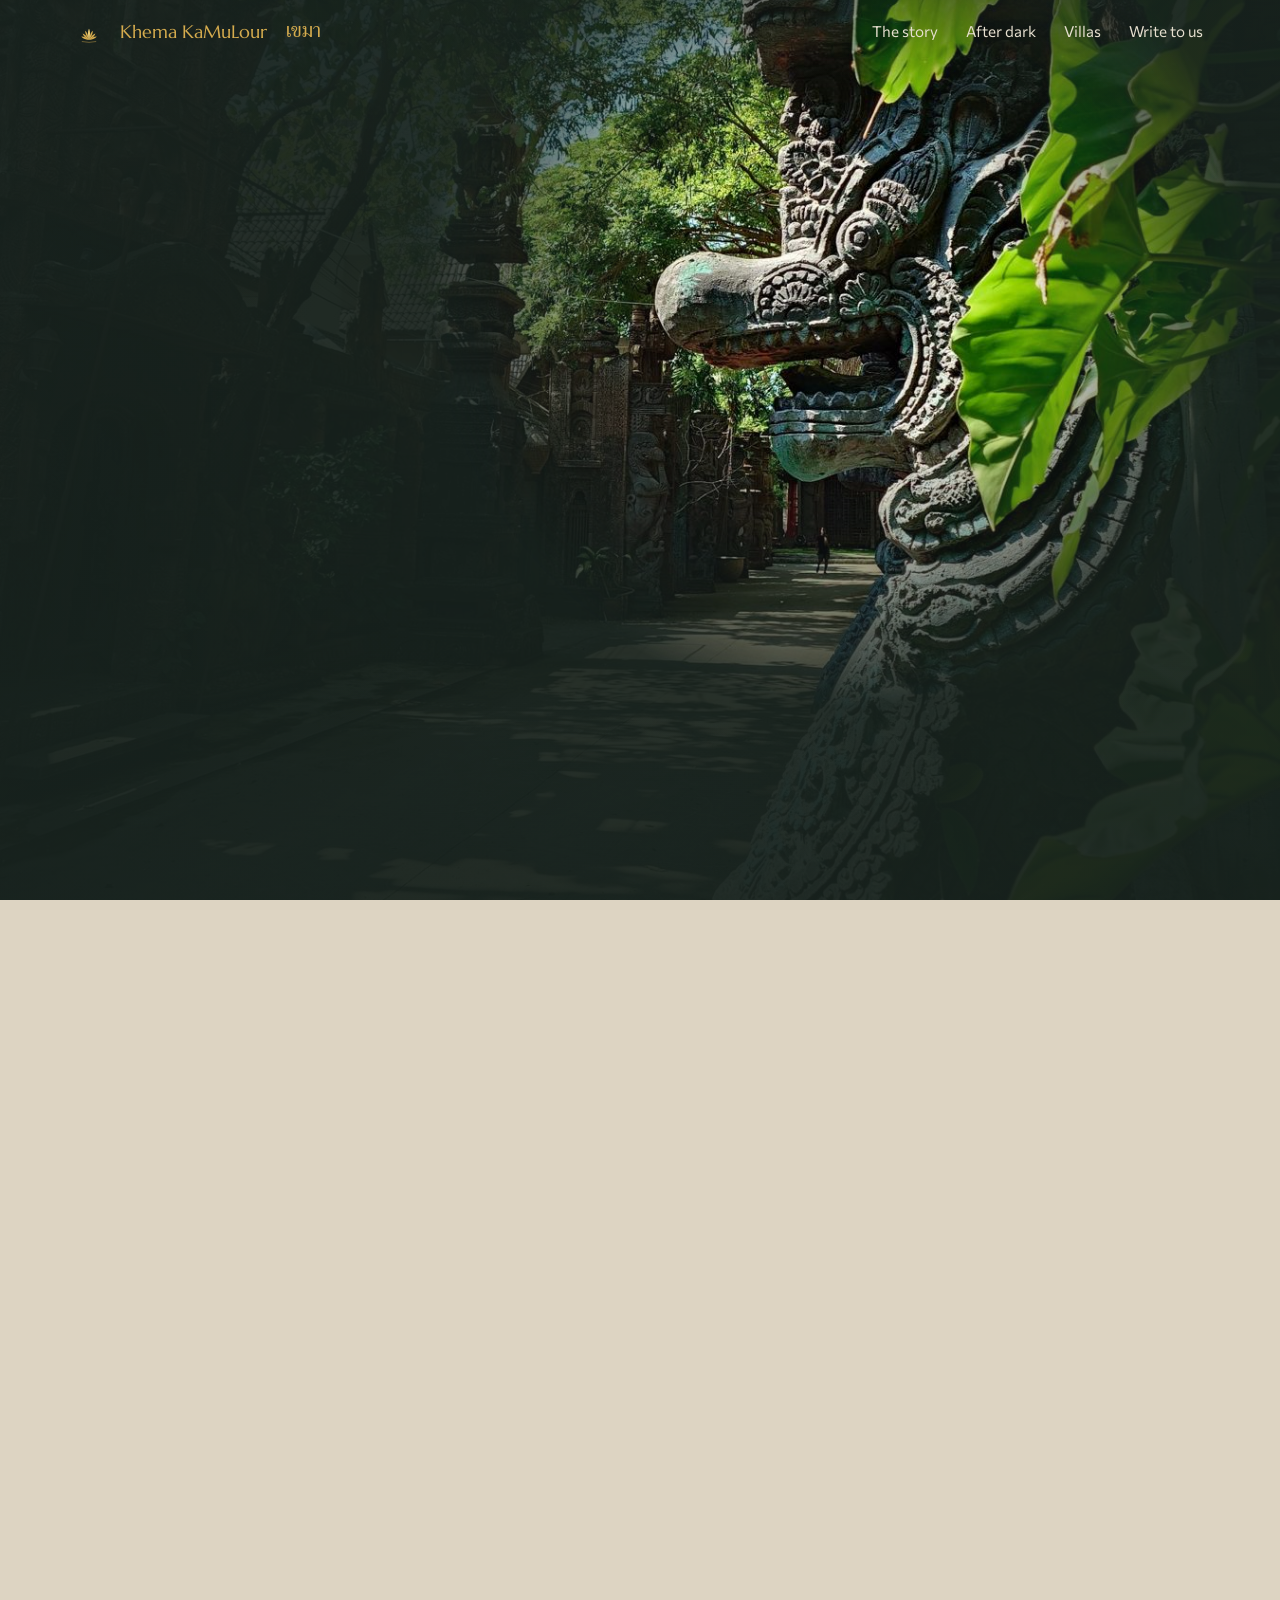
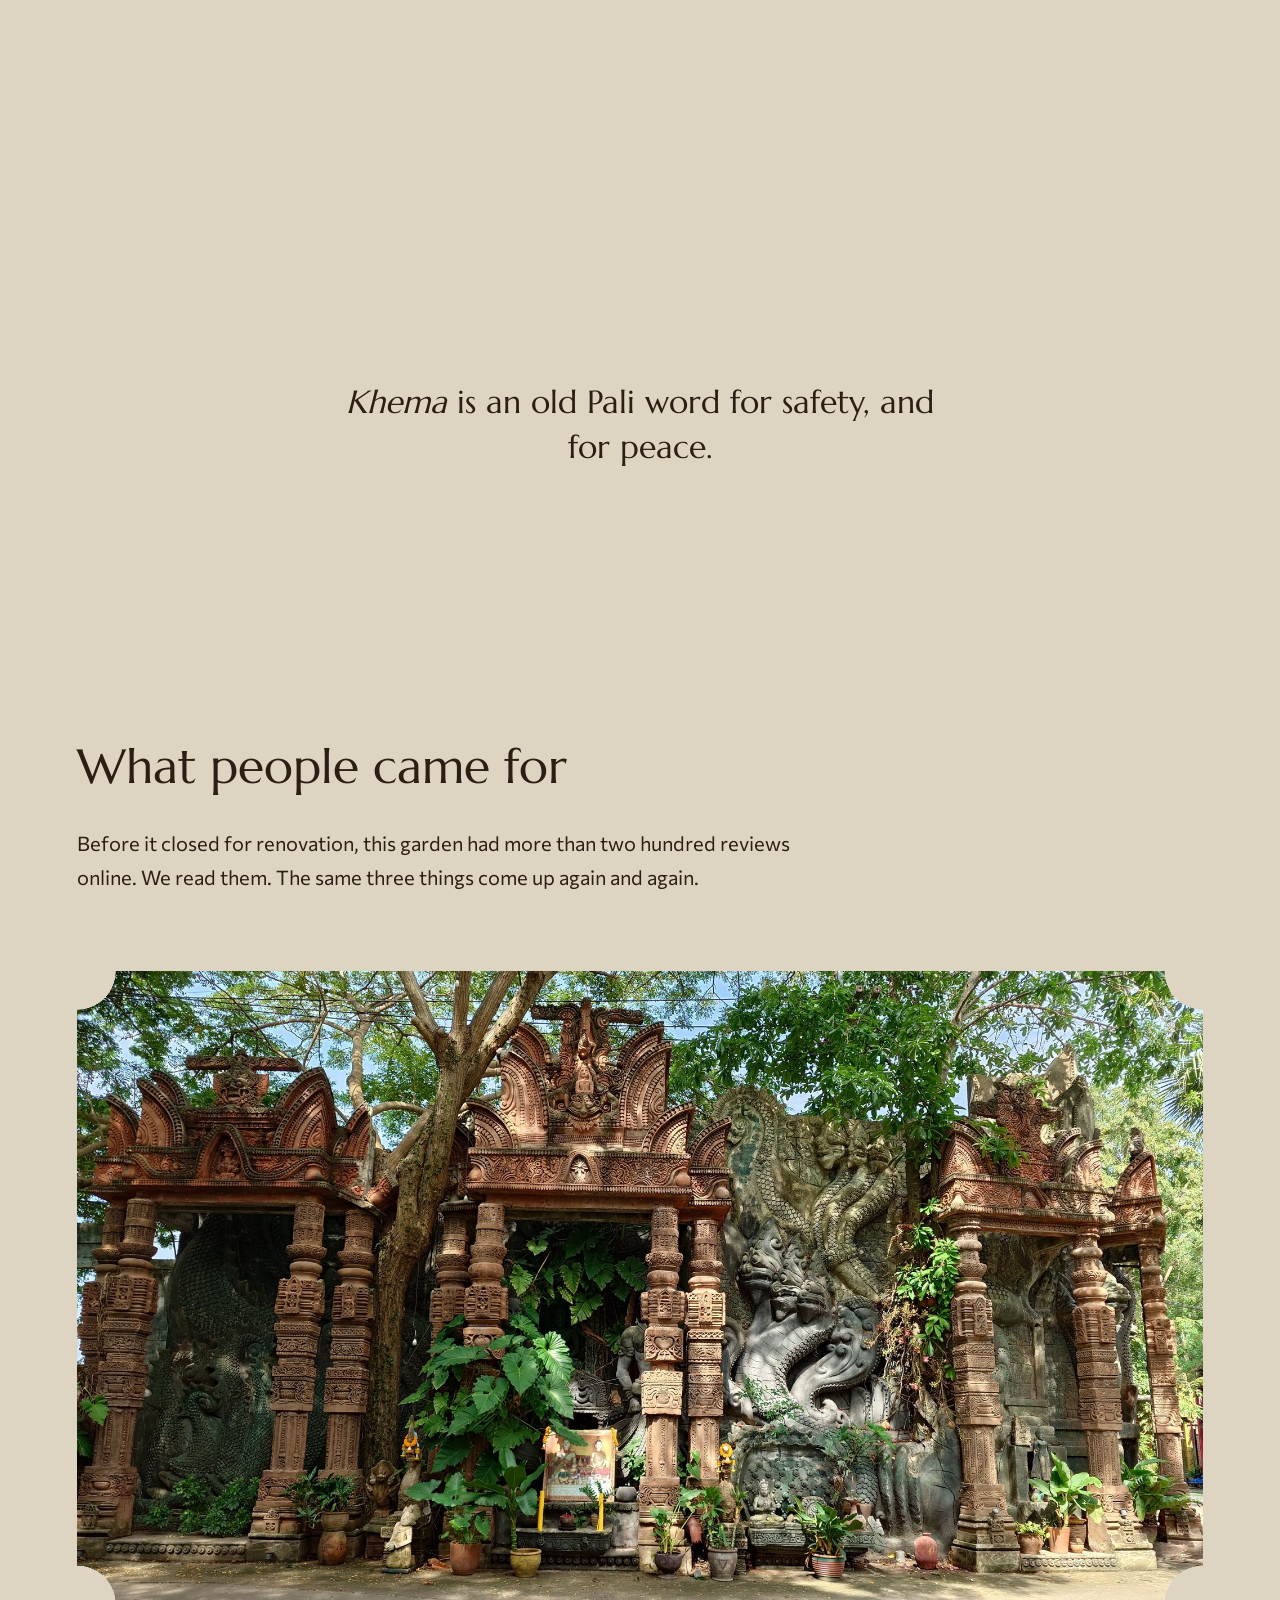
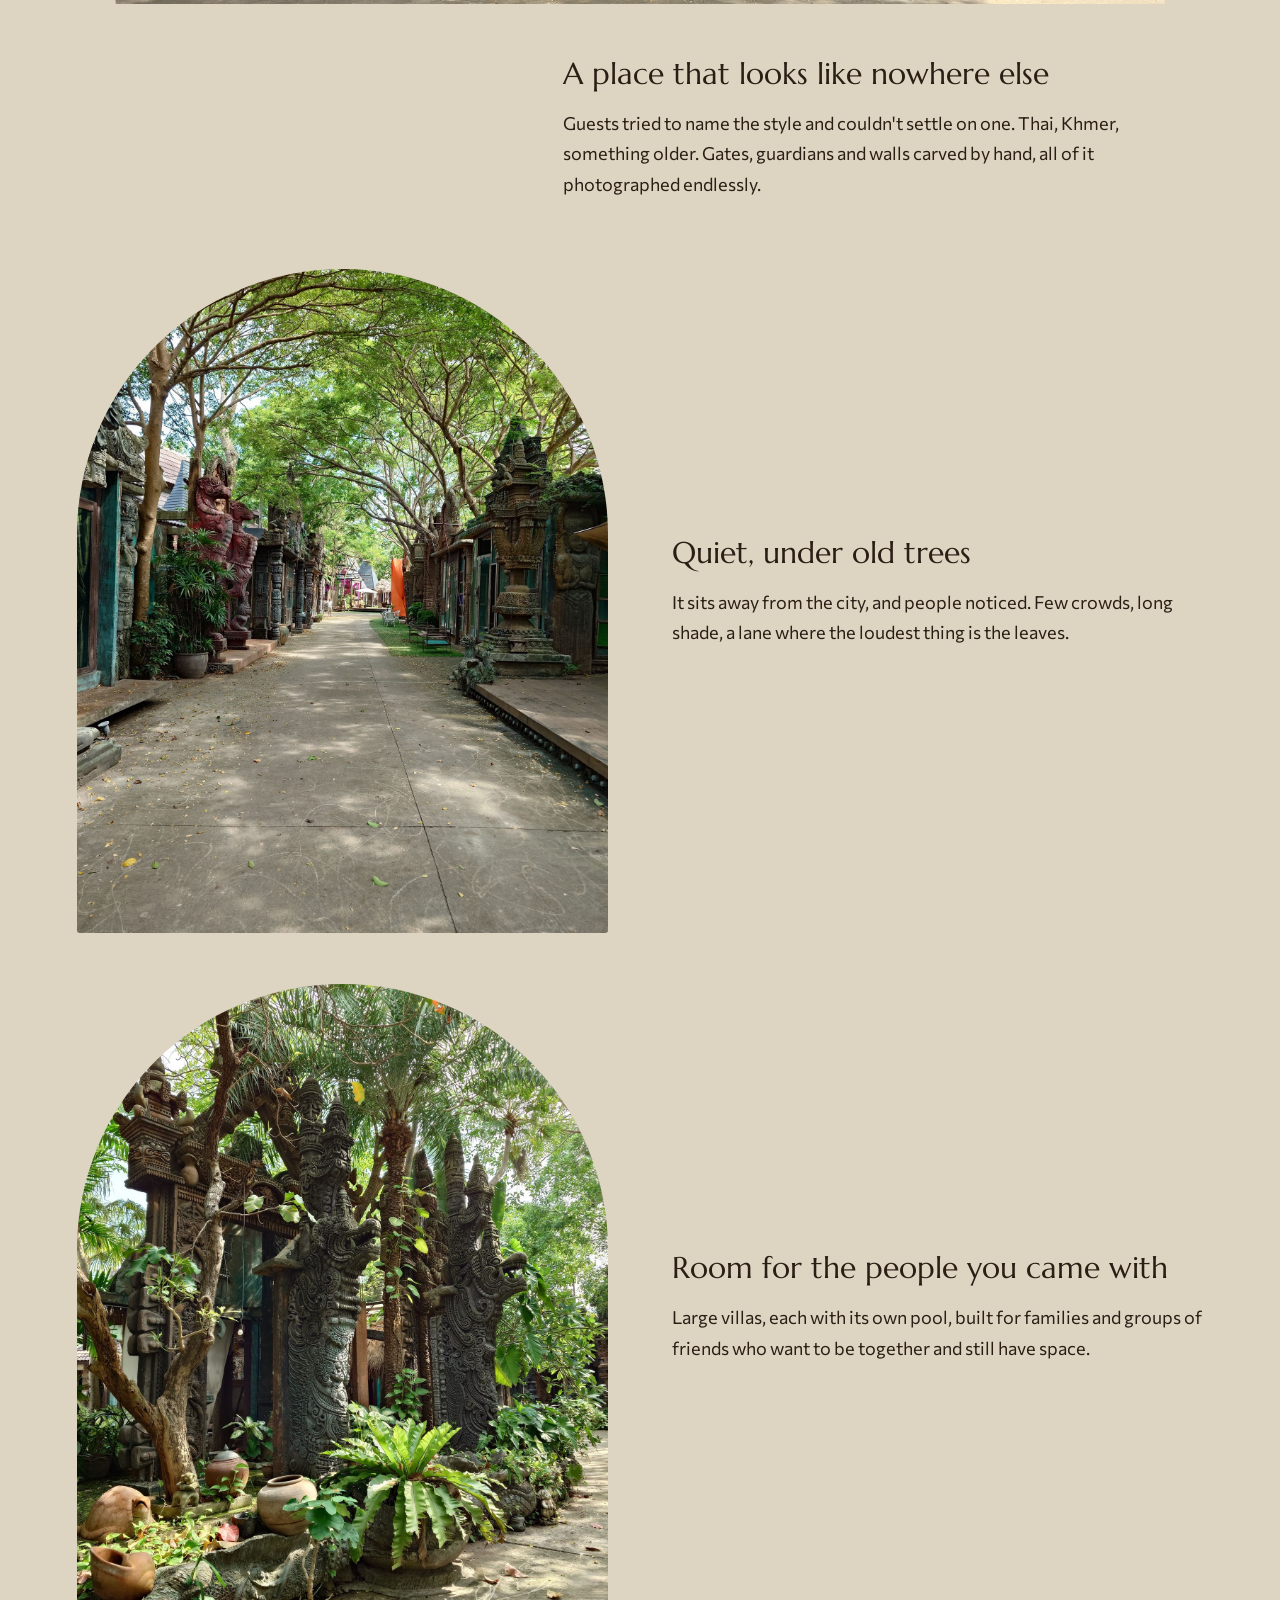
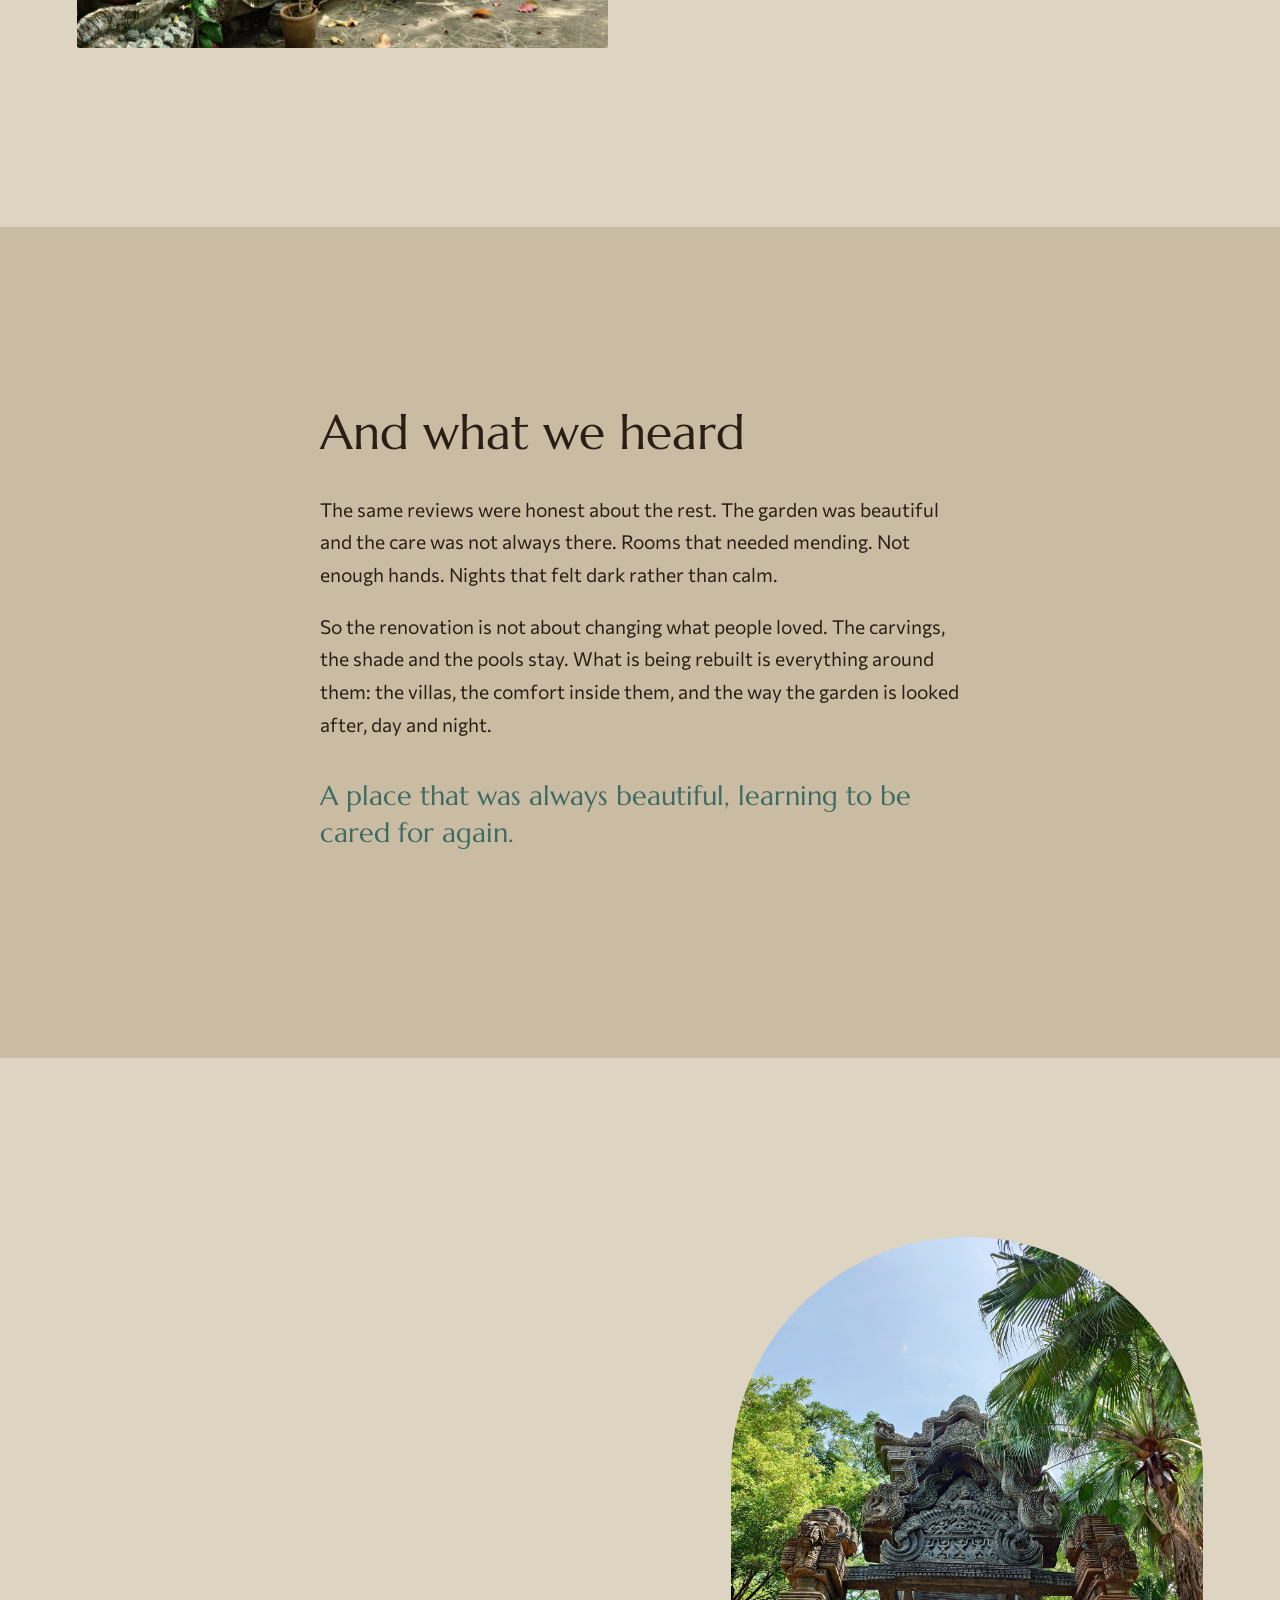
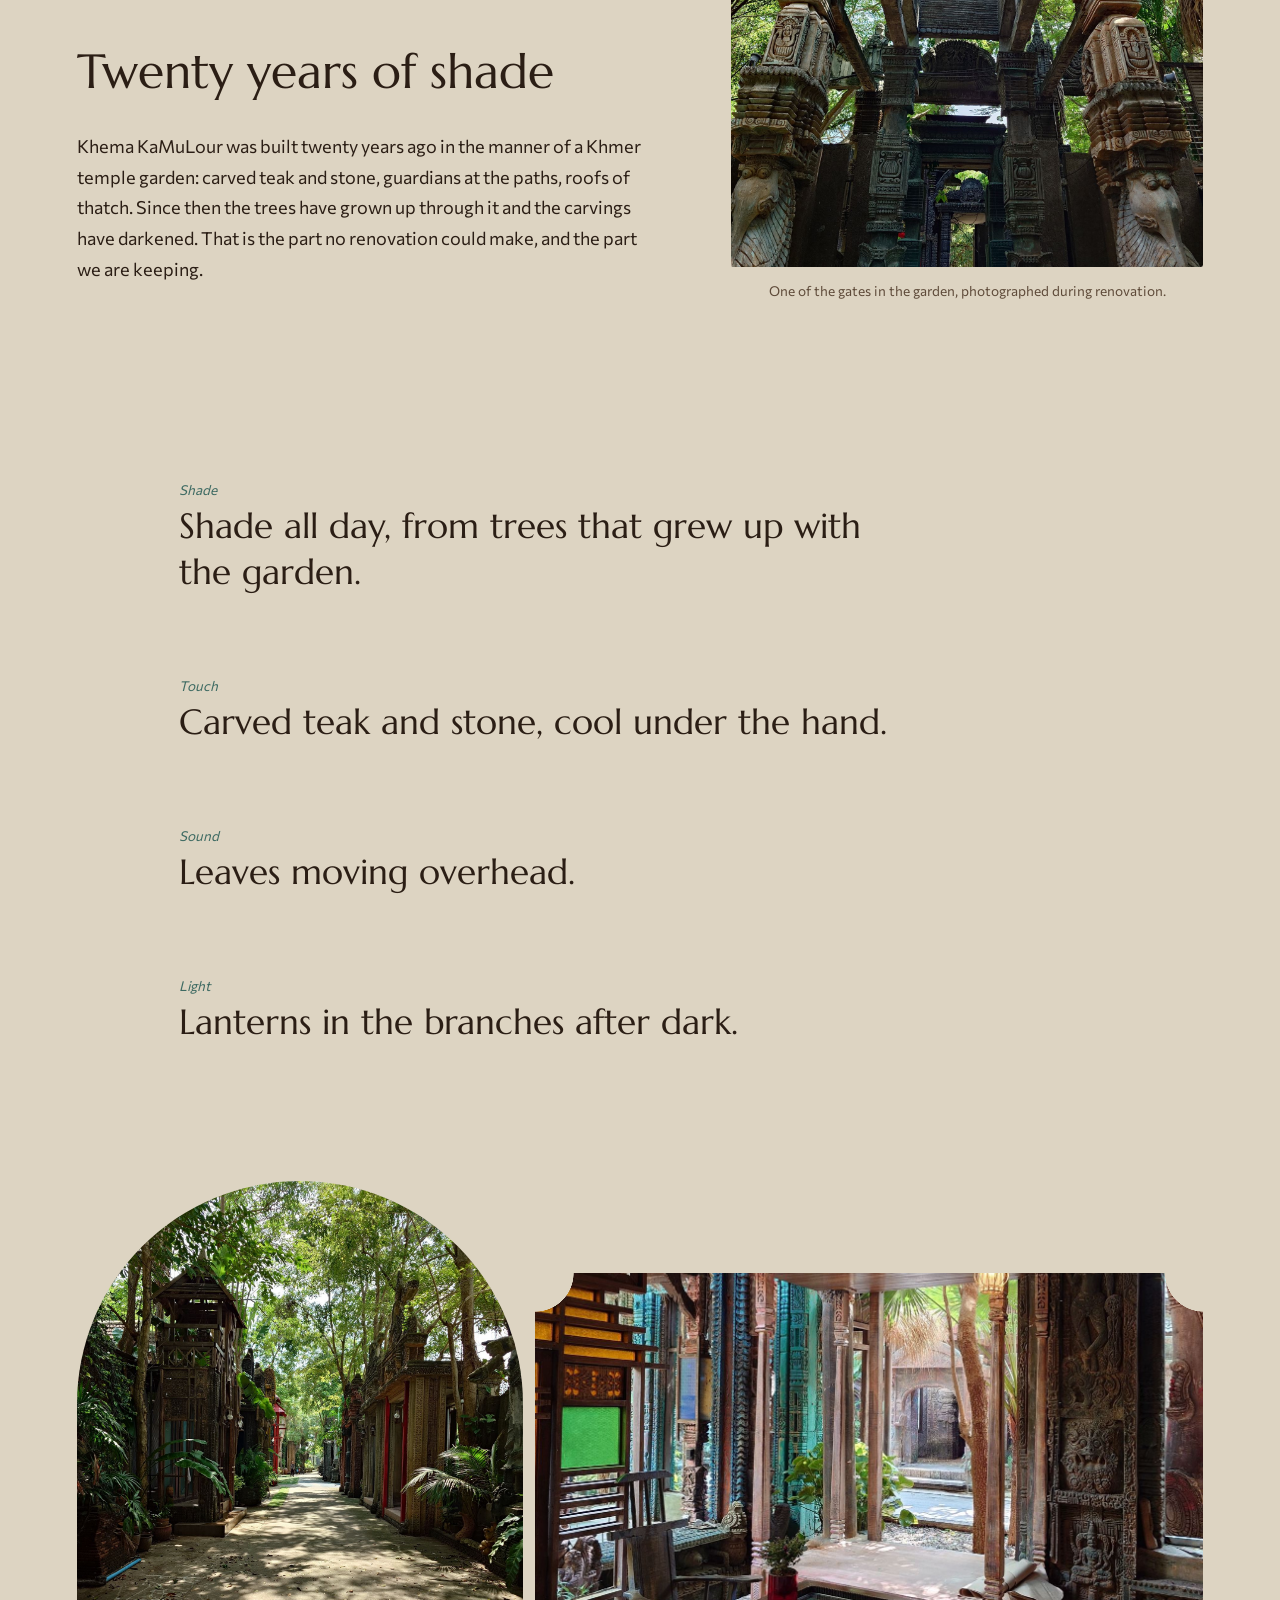
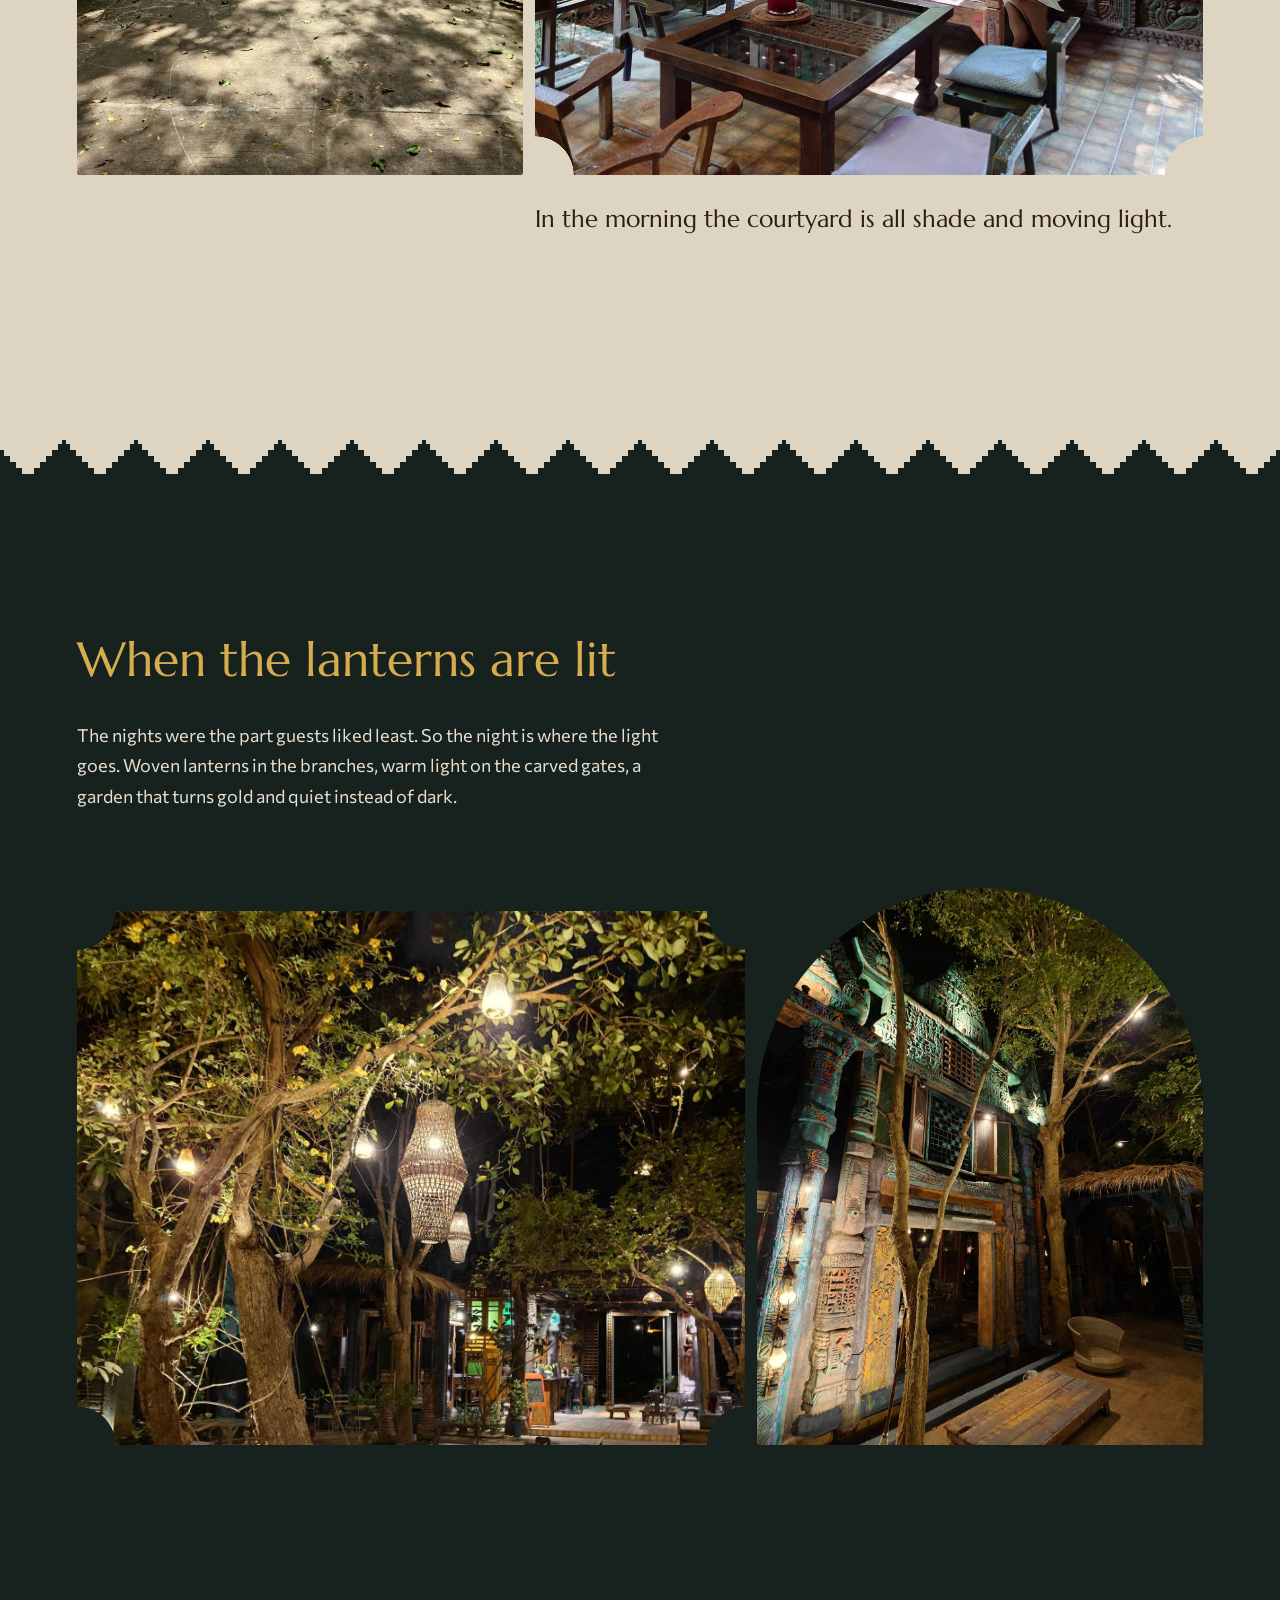
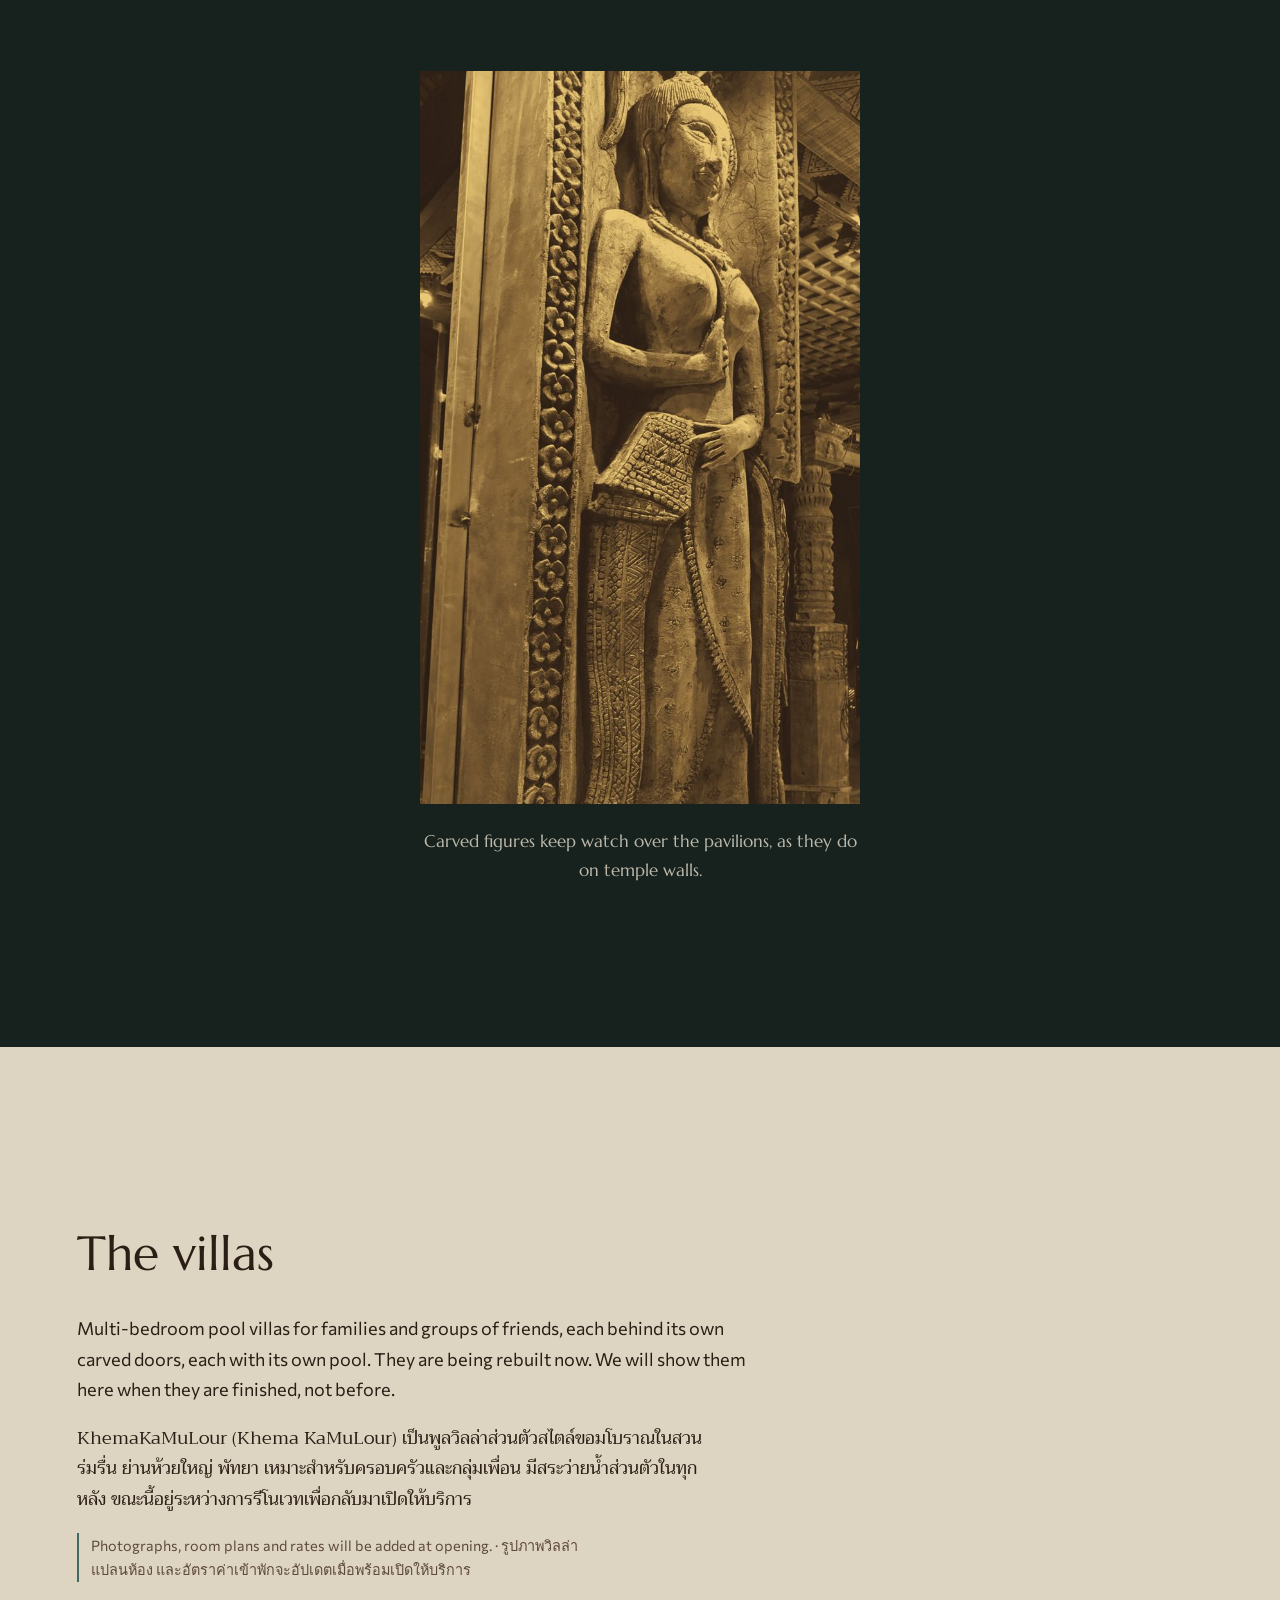
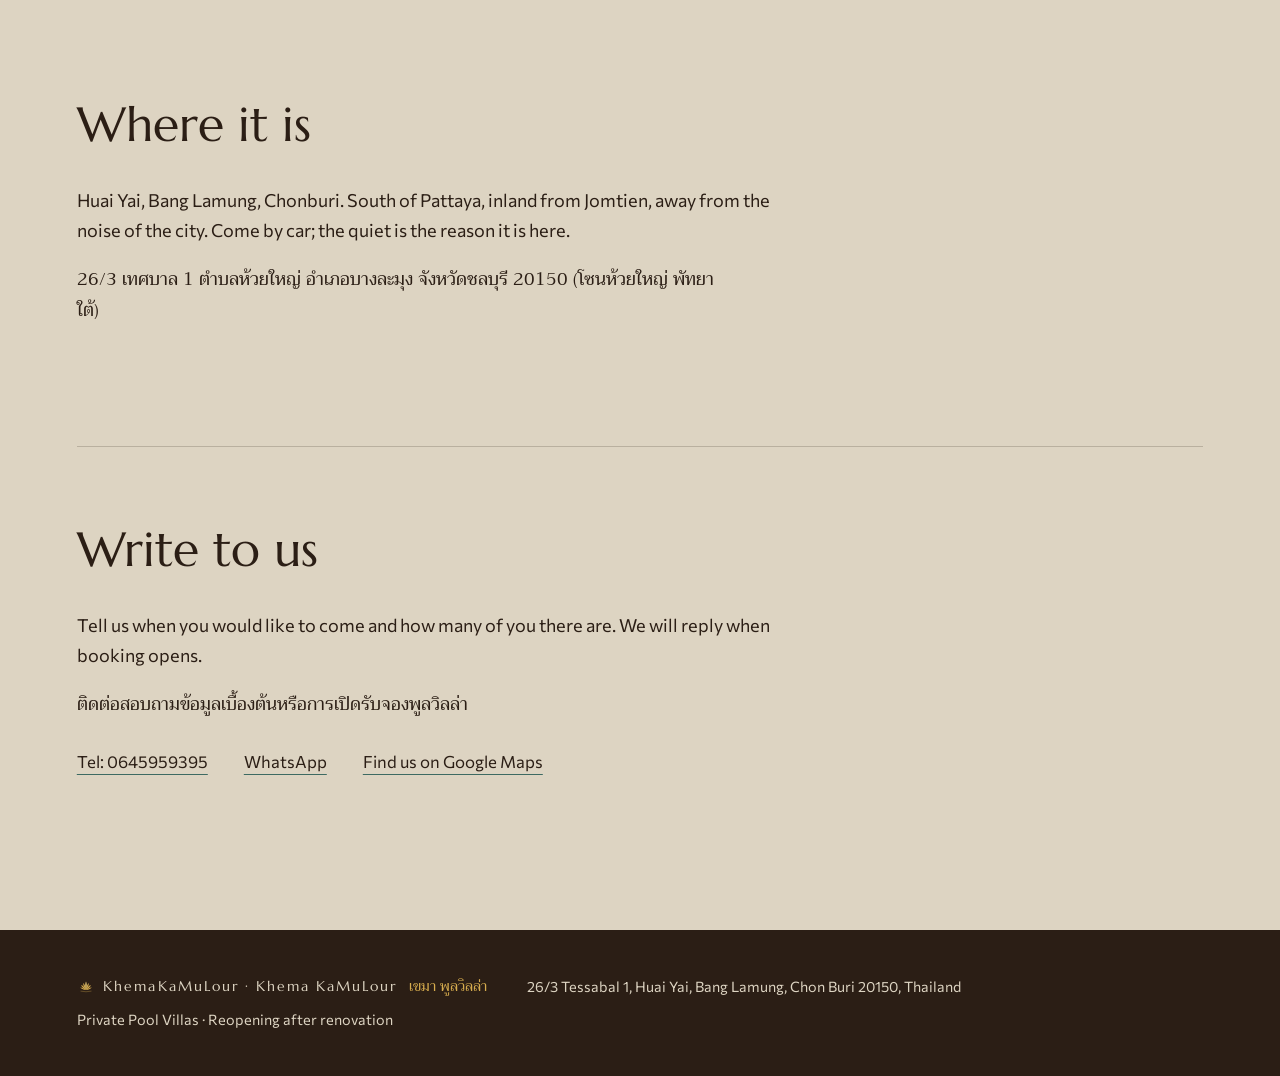
==== commit e2190a49: "Update index.html" ====
--- a/index.html
+++ b/index.html
@@ -43,7 +43,7 @@
     "https://temsiripuns100.github.io/KhemaKaMuLour/images/lantern-garden.jpg",
     "https://temsiripuns100.github.io/KhemaKaMuLour/images/carved-pavilion.jpg"
   ],
-  "telephone": "+66-80-101-2332",
+  "telephone": "+66-645959395",
   "address": {
     "@type": "PostalAddress",
     "streetAddress": "26/3 Tessabal 1, Huai Yai",
@@ -227,7 +227,7 @@
     <p>Tell us when you would like to come and how many of you there are. We will reply when booking opens.</p>
     <p lang="th">ติดต่อสอบถามข้อมูลเบื้องต้นหรือการเปิดรับจองพูลวิลล่า</p>
     <div class="direct">
-      <a href="tel:+66801012332">Tel: 080-101-2332</a>
+      <a href="tel:+66645959395">Tel: 0645959395</a>
       <a href="https://wa.me/66801012332" target="_blank" rel="noopener noreferrer">WhatsApp</a>
       <a href="https://www.google.com/maps/place/KhemaKaMuLour/@12.8560253,100.9439604,17z/data=!3m1!4b1!4m6!3m5!1s0x310295773563104f:0x2967ab3a21fa2c23!8m2!3d12.8560253!4d100.9439604!16s%2Fg%2F11z_8rztz1" target="_blank" rel="noopener noreferrer">Find us on Google Maps</a>
     </div>
